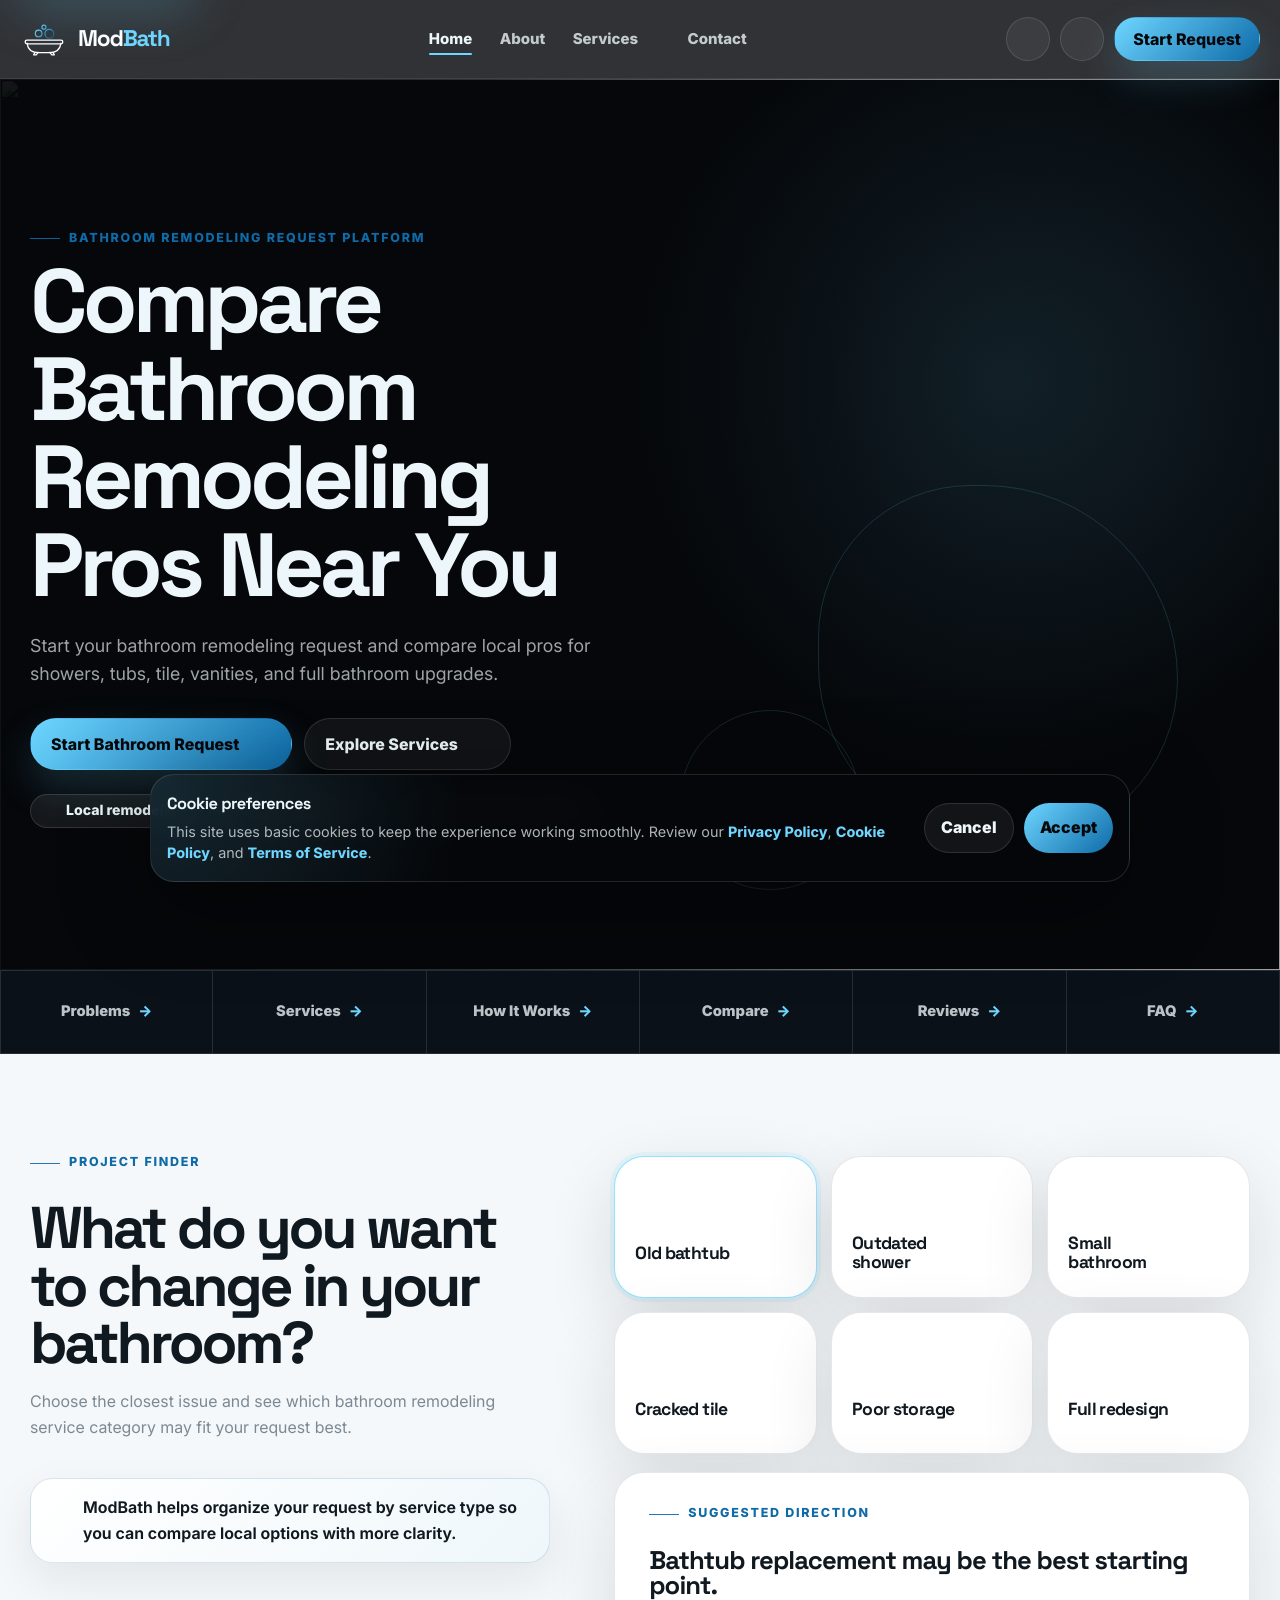
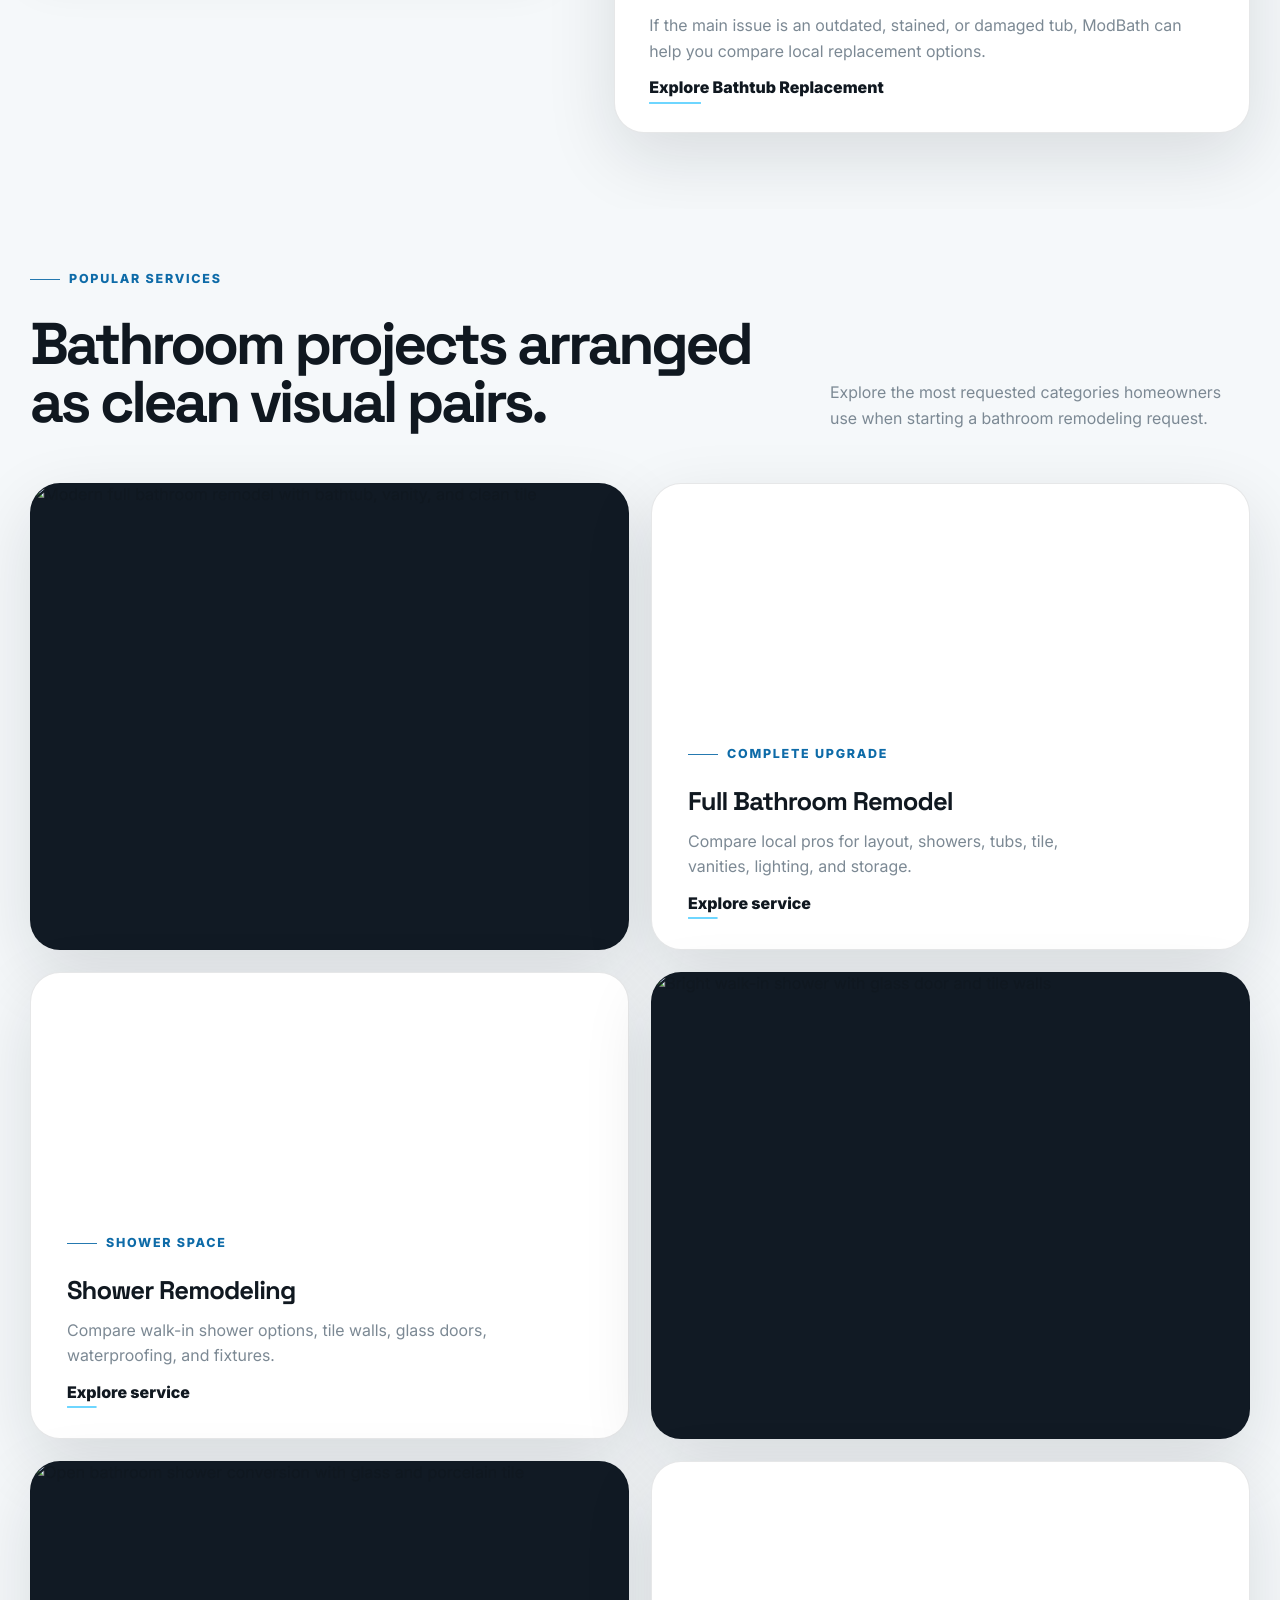
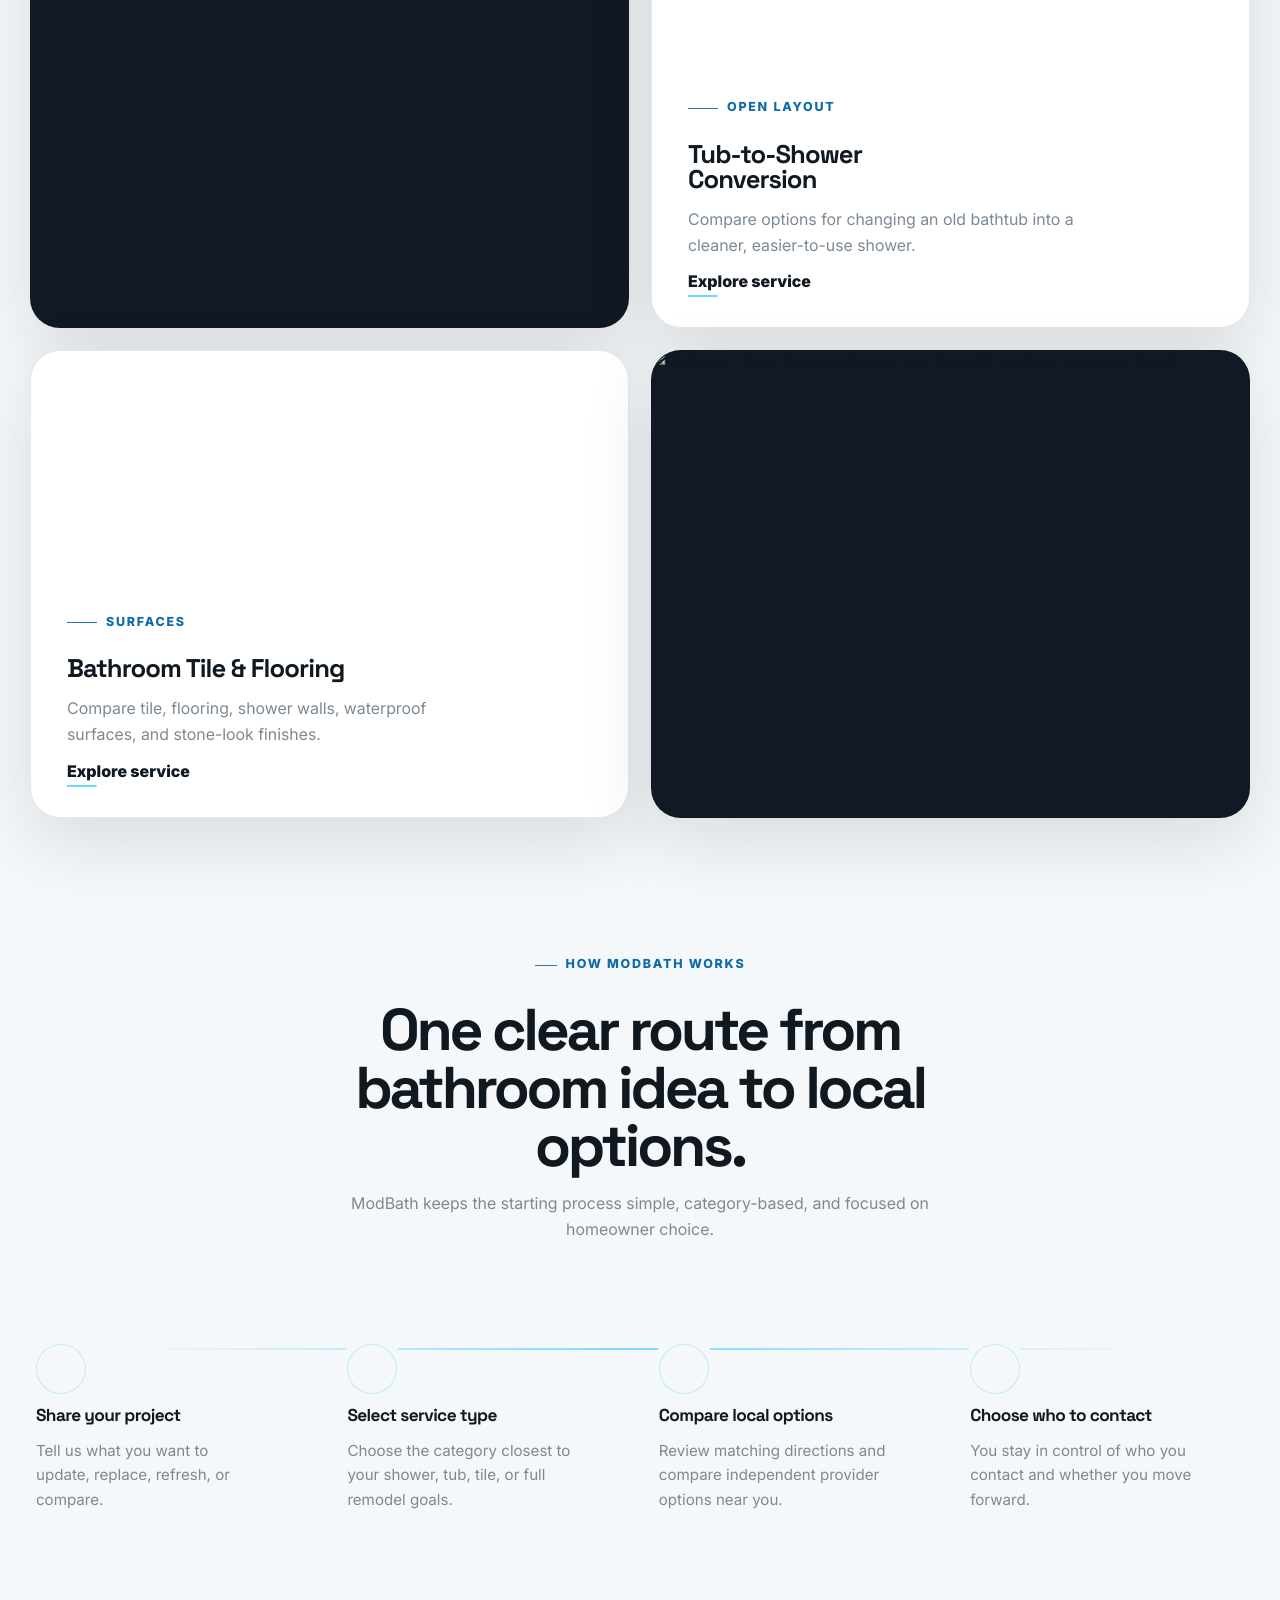
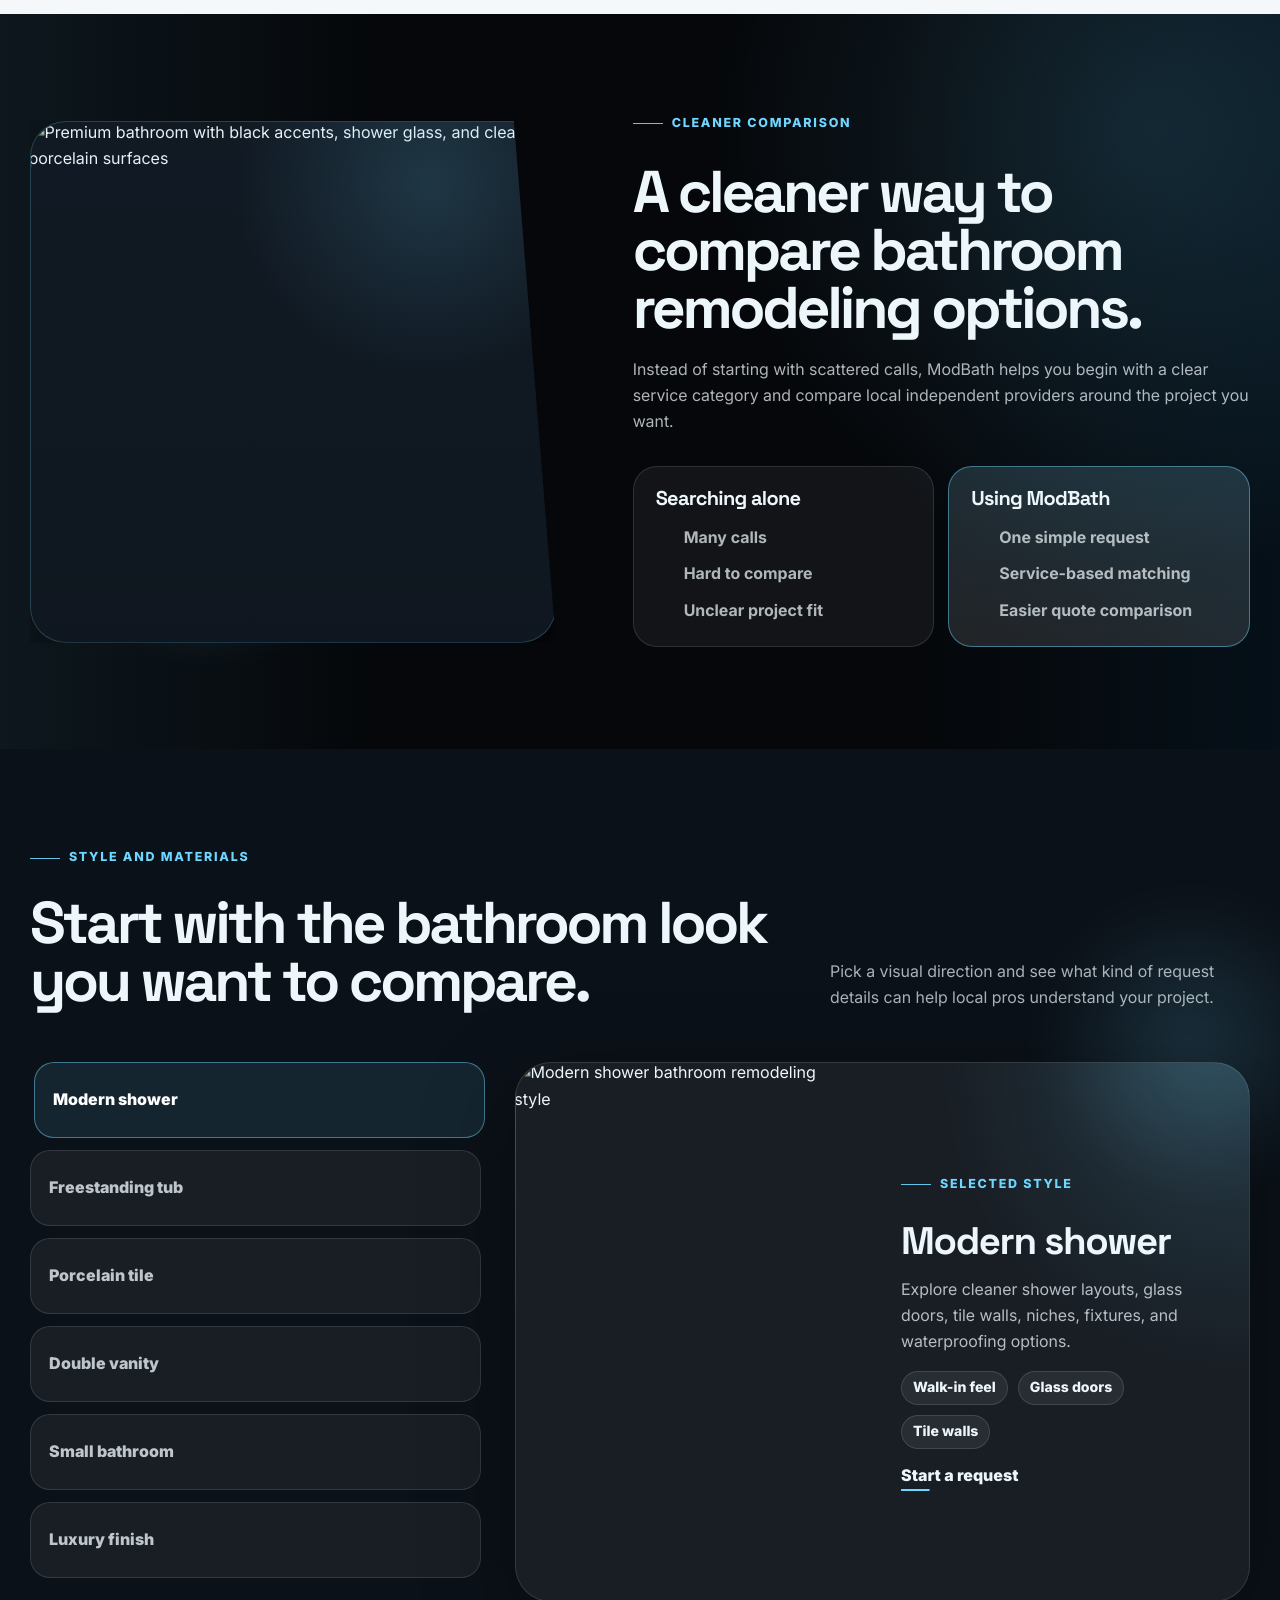
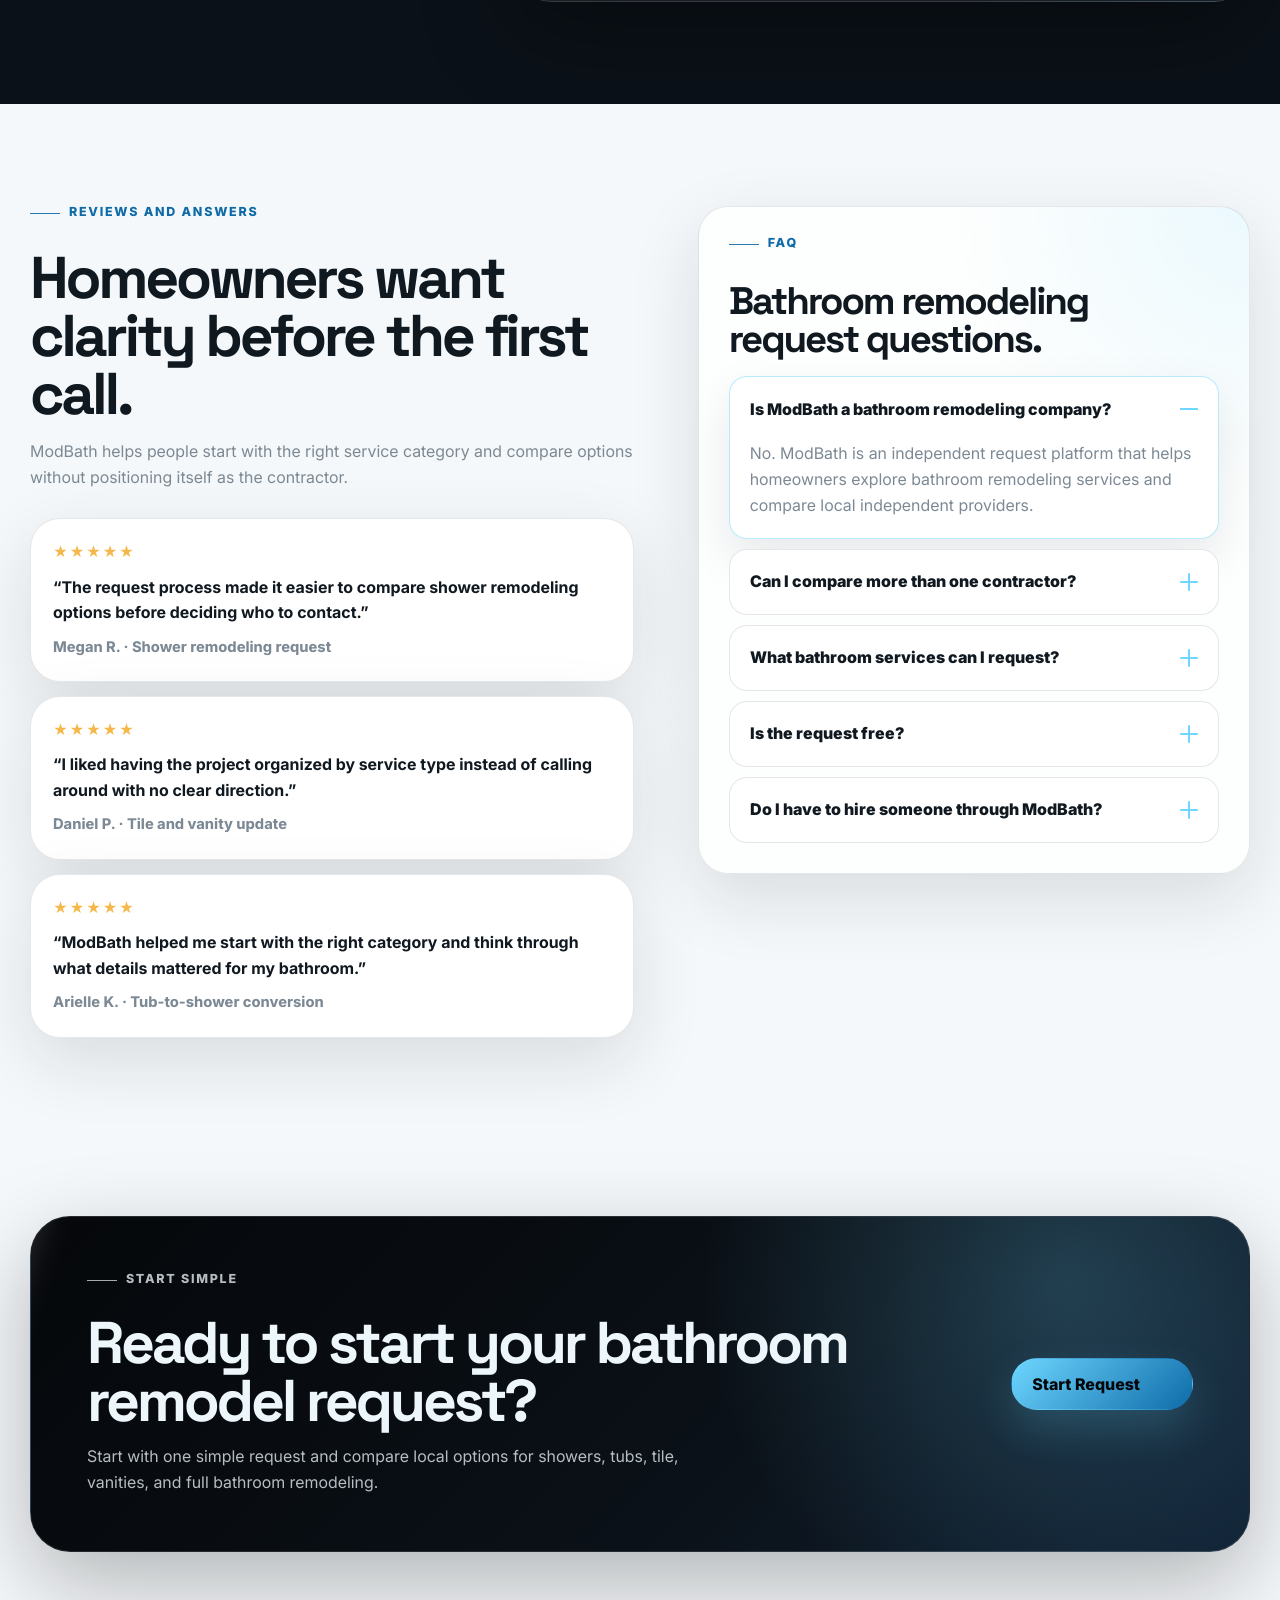
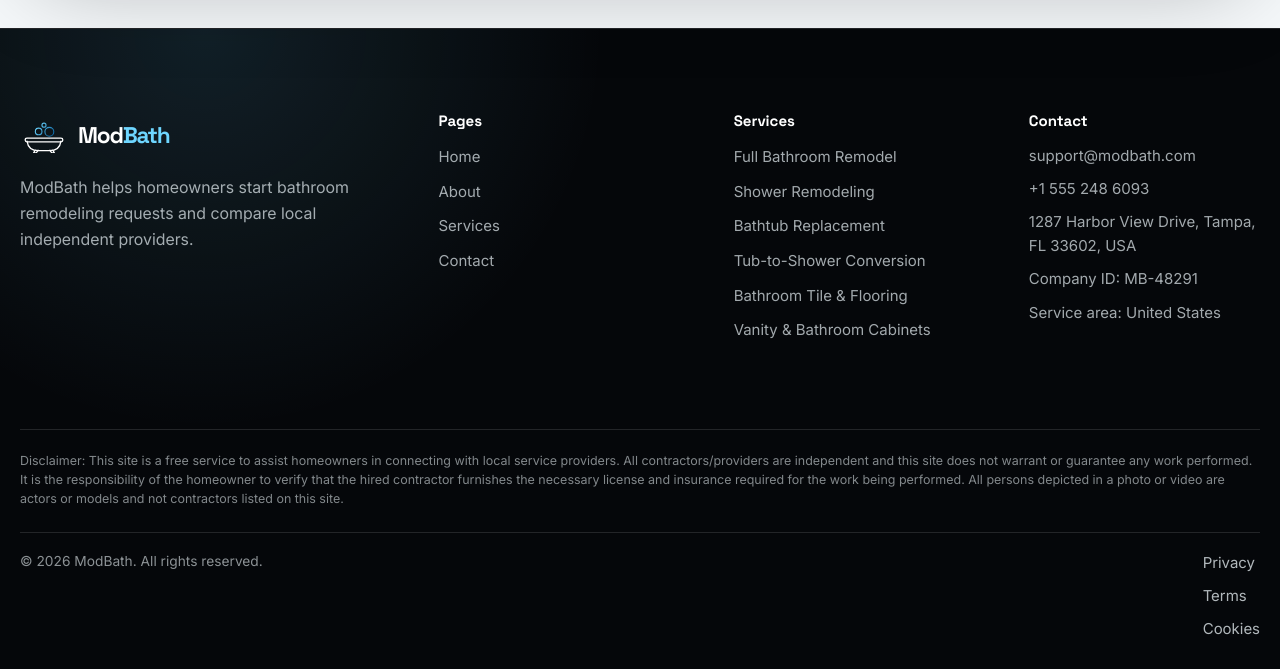
==== index.html @ 4440c064 "add all styles and js" ====
<!DOCTYPE html>
<html lang="en">

<head>
    <meta charset="UTF-8" />
    <meta name="viewport" content="width=device-width, initial-scale=1.0" />
    <meta name="description"
        content="Compare bathroom remodeling pros near you. Start a bathroom remodeling request for showers, tubs, tile, vanities, and full bathroom upgrades." />

    <title>ModBath | Compare Bathroom Remodeling Pros Near You</title>

    <link rel="preconnect" href="https://fonts.googleapis.com" />
    <link rel="preconnect" href="https://fonts.gstatic.com" crossorigin />
    <link
        href="https://fonts.googleapis.com/css2?family=Inter:wght@400;500;600;700;800;900&family=Space+Grotesk:wght@500;600;700;800&display=swap"
        rel="stylesheet" />

    <link rel="icon" href="assets/icons/favicon.svg" type="image/svg+xml" />

    <link rel="stylesheet" href="assets/css/style.css" />
    <link rel="stylesheet" href="assets/css/home.css" />
</head>

<body>
    <a class="skip-link" href="#main">Skip to main content</a>

    <header class="site-header" data-site-header>
        <div class="container-wide">
            <div class="header-inner">
                <a class="brand" href="index.html" aria-label="ModBath home">
                    <span class="brand__mark" aria-hidden="true">
                        <svg width="260" height="180" viewBox="0 0 260 180" fill="none"
                            xmlns="http://www.w3.org/2000/svg">
                            <title>ModBath Bathtub Logo</title>
                            <defs>
                                <linearGradient id="modbathBubbleGradientHeader" x1="93" y1="28" x2="166" y2="86"
                                    gradientUnits="userSpaceOnUse">
                                    <stop offset="0%" stop-color="#6ED6FF" />
                                    <stop offset="100%" stop-color="#0E6BA8" />
                                </linearGradient>
                            </defs>
                            <circle cx="130" cy="28" r="11" stroke="url(#modbathBubbleGradientHeader)"
                                stroke-width="6" />
                            <circle cx="101" cy="62" r="18" stroke="url(#modbathBubbleGradientHeader)"
                                stroke-width="6" />
                            <circle cx="159" cy="64" r="24" stroke="url(#modbathBubbleGradientHeader)"
                                stroke-width="6" />
                            <rect x="28" y="98" width="204" height="20" rx="10" stroke="#FFFFFF" stroke-width="7" />
                            <path d="M38 114C43 151 65 166 100 166H160C195 166 217 151 222 114" stroke="#FFFFFF"
                                stroke-width="7" stroke-linecap="round" stroke-linejoin="round" />
                            <path d="M82 164L74 178H88L98 164" stroke="#FFFFFF" stroke-width="7" stroke-linecap="round"
                                stroke-linejoin="round" />
                            <path d="M162 164L172 178H186L178 164" stroke="#FFFFFF" stroke-width="7"
                                stroke-linecap="round" stroke-linejoin="round" />
                        </svg>
                    </span>
                    <span class="brand__name">Mod<span>Bath</span></span>
                </a>

                <nav class="header-nav" aria-label="Primary navigation">
                    <ul class="header-nav__list">
                        <li>
                            <a class="header-nav__link is-active" href="index.html" aria-current="page">Home</a>
                        </li>
                        <li>
                            <a class="header-nav__link" href="about.html">About</a>
                        </li>
                        <li class="header-services">
                            <a class="header-services__trigger" href="services.html" aria-haspopup="true"
                                aria-expanded="false">
                                Services
                                <i data-lucide="chevron-down" aria-hidden="true"></i>
                            </a>

                            <div class="header-services__dropdown" aria-label="Bathroom remodeling services">
                                <ul class="header-services__menu" data-service-list></ul>
                            </div>
                        </li>
                        <li>
                            <a class="header-nav__link" href="contact.html">Contact</a>
                        </li>
                    </ul>
                </nav>

                <div class="header-actions">
                    <a class="header-icon-btn" href="tel:+15552486093" data-phone-link aria-label="Call ModBath">
                        <i data-lucide="phone" aria-hidden="true"></i>
                    </a>

                    <a class="header-icon-btn" href="mailto:support@modbath.com" data-email-link
                        aria-label="Email ModBath">
                        <i data-lucide="mail" aria-hidden="true"></i>
                    </a>

                    <a class="btn btn--primary header-cta" href="contact.html#request">Start Request</a>

                    <button class="burger" type="button" data-menu-toggle aria-label="Open menu"
                        aria-controls="mobile-menu" aria-expanded="false">
                        <span aria-hidden="true"></span>
                    </button>
                </div>
            </div>
        </div>
    </header>

    <div class="mobile-menu" id="mobile-menu" data-mobile-menu aria-hidden="true" hidden>
        <div class="mobile-menu__panel">
            <div class="mobile-menu__grid">
                <div>
                    <p class="mobile-menu__label">Navigation</p>
                    <ul class="mobile-menu__links">
                        <li><a href="index.html">Home</a></li>
                        <li><a href="about.html">About</a></li>
                        <li><a href="services.html">Services</a></li>
                        <li><a href="contact.html">Contact</a></li>
                    </ul>
                </div>

                <div>
                    <p class="mobile-menu__label">Services</p>
                    <ul class="mobile-menu__links" data-service-list="mobile"></ul>
                </div>

                <div>
                    <p class="mobile-menu__label">Contact</p>
                    <div class="mobile-menu__actions">
                        <a class="btn btn--primary" href="tel:+15552486093" data-phone-link>
                            <i data-lucide="phone" aria-hidden="true"></i>
                            Call Now
                        </a>
                        <a class="btn btn--secondary" href="mailto:support@modbath.com" data-email-link>
                            <i data-lucide="mail" aria-hidden="true"></i>
                            Email
                        </a>
                    </div>
                </div>

                <div>
                    <p class="mobile-menu__label">Legal</p>
                    <ul class="mobile-menu__links">
                        <li><a href="privacy-policy.html">Privacy Policy</a></li>
                        <li><a href="terms-of-service.html">Terms of Service</a></li>
                        <li><a href="cookie-policy.html">Cookie Policy</a></li>
                    </ul>
                </div>
            </div>
        </div>
    </div>

    <main id="main">
        <section class="hero home-hero" aria-labelledby="home-hero-title">
            <div class="hero__bg" aria-hidden="true">
                <img src="assets/images/home/home-hero-bathroom.jpg" alt="" />
            </div>
            <div class="hero__overlay" aria-hidden="true"></div>
            <span class="hero__water-line" aria-hidden="true"></span>

            <div class="container">
                <div class="hero__content home-hero__content">
                    <p class="eyebrow">Bathroom remodeling request platform</p>

                    <h1 id="home-hero-title">
                        Compare Bathroom Remodeling Pros Near You
                    </h1>

                    <p class="lead">
                        Start your bathroom remodeling request and compare local pros for showers, tubs, tile,
                        vanities, and full bathroom upgrades.
                    </p>

                    <div class="btn-row">
                        <a class="btn btn--primary" href="contact.html#request">
                            Start Bathroom Request
                            <i data-lucide="arrow-up-right" aria-hidden="true"></i>
                        </a>

                        <a class="btn btn--secondary" href="services.html">
                            Explore Services
                            <i data-lucide="arrow-up-right" aria-hidden="true"></i>
                        </a>
                    </div>

                    <div class="badge-row hero__badges">
                        <span class="badge badge--dark">
                            <i data-lucide="map-pin" aria-hidden="true"></i>
                            Local remodelers
                        </span>
                        <span class="badge badge--dark">
                            <i data-lucide="messages-square" aria-hidden="true"></i>
                            Quote comparison
                        </span>
                        <span class="badge badge--dark">
                            <i data-lucide="badge-check" aria-hidden="true"></i>
                            Independent providers
                        </span>
                    </div>
                </div>
            </div>
        </section>

        <nav class="anchor-strip" aria-label="Home page sections">
            <div class="anchor-strip__inner no-scrollbar">
                <a class="anchor-strip__link" href="#problems">Problems</a>
                <a class="anchor-strip__link" href="#services-preview">Services</a>
                <a class="anchor-strip__link" href="#how-it-works">How It Works</a>
                <a class="anchor-strip__link" href="#compare">Compare</a>
                <a class="anchor-strip__link" href="#reviews">Reviews</a>
                <a class="anchor-strip__link" href="#faq">FAQ</a>
            </div>
        </nav>

        <section class="home-problems section section--light" id="problems" aria-labelledby="problems-title">
            <div class="container">
                <div class="home-problems__layout">
                    <div class="section-heading">
                        <p class="section-kicker">Project finder</p>
                        <h2 id="problems-title">What do you want to change in your bathroom?</h2>
                        <p>
                            Choose the closest issue and see which bathroom remodeling service category may fit
                            your request best.
                        </p>

                        <div class="home-problems__note">
                            <i data-lucide="sparkles" aria-hidden="true"></i>
                            ModBath helps organize your request by service type so you can compare local options with
                            more clarity.
                        </div>
                    </div>

                    <div class="home-problems__interactive" data-problem-finder>
                        <div class="home-problems__grid" role="list" aria-label="Bathroom project problems">
                            <button class="problem-card premium-card is-active" type="button"
                                data-problem-card="old-bathtub" aria-pressed="true">
                                <i class="card-icon" data-lucide="bath" aria-hidden="true"></i>
                                <span>Old bathtub</span>
                            </button>

                            <button class="problem-card premium-card" type="button" data-problem-card="outdated-shower"
                                aria-pressed="false">
                                <i class="card-icon" data-lucide="shower-head" aria-hidden="true"></i>
                                <span>Outdated shower</span>
                            </button>

                            <button class="problem-card premium-card" type="button" data-problem-card="small-bathroom"
                                aria-pressed="false">
                                <i class="card-icon" data-lucide="maximize" aria-hidden="true"></i>
                                <span>Small bathroom</span>
                            </button>

                            <button class="problem-card premium-card" type="button" data-problem-card="cracked-tile"
                                aria-pressed="false">
                                <i class="card-icon" data-lucide="grid-2x2" aria-hidden="true"></i>
                                <span>Cracked tile</span>
                            </button>

                            <button class="problem-card premium-card" type="button" data-problem-card="poor-storage"
                                aria-pressed="false">
                                <i class="card-icon" data-lucide="archive" aria-hidden="true"></i>
                                <span>Poor storage</span>
                            </button>

                            <button class="problem-card premium-card" type="button" data-problem-card="full-redesign"
                                aria-pressed="false">
                                <i class="card-icon" data-lucide="sparkles" aria-hidden="true"></i>
                                <span>Full redesign</span>
                            </button>
                        </div>

                        <article class="problem-result premium-card" data-problem-result aria-live="polite">
                            <p class="section-kicker">Suggested direction</p>
                            <h3 data-problem-result-title>Bathtub replacement may be the best starting point.</h3>
                            <p data-problem-result-text>
                                If the main issue is an outdated, stained, or damaged tub, ModBath can help you compare
                                local replacement options.
                            </p>
                            <a class="text-link" href="bathtub-replacement.html" data-problem-result-link>
                                <span data-problem-result-link-text>Explore Bathtub Replacement</span>
                                <i data-lucide="arrow-up-right" aria-hidden="true"></i>
                            </a>
                        </article>
                    </div>
                </div>
            </div>
        </section>

        <section class="home-services-preview section section--light" id="services-preview"
            aria-labelledby="services-preview-title">
            <div class="container">
                <div class="home-services-preview__top">
                    <div class="section-heading">
                        <p class="section-kicker">Popular services</p>
                        <h2 id="services-preview-title">Bathroom projects arranged as clean visual pairs.</h2>
                    </div>

                    <p>
                        Explore the most requested categories homeowners use when starting a bathroom remodeling
                        request.
                    </p>
                </div>

                <div class="service-editorial">
                    <article class="service-photo-card photo-card">
                        <img src="assets/images/home/full-bathroom-remodel-preview.jpg"
                            alt="Modern full bathroom remodel with bathtub, vanity, and clean tile" />
                    </article>

                    <article class="service-text-card premium-card">
                        <i class="card-icon" data-lucide="bath" aria-hidden="true"></i>
                        <p class="section-kicker">Complete upgrade</p>
                        <h3>Full Bathroom Remodel</h3>
                        <p>
                            Compare local pros for layout, showers, tubs, tile, vanities, lighting, and storage.
                        </p>
                        <a class="text-link" href="bathroom-remodeling.html">
                            Explore service
                            <i data-lucide="arrow-up-right" aria-hidden="true"></i>
                        </a>
                    </article>

                    <article class="service-text-card premium-card">
                        <i class="card-icon" data-lucide="shower-head" aria-hidden="true"></i>
                        <p class="section-kicker">Shower space</p>
                        <h3>Shower Remodeling</h3>
                        <p>
                            Compare walk-in shower options, tile walls, glass doors, waterproofing, and fixtures.
                        </p>
                        <a class="text-link" href="shower-remodeling.html">
                            Explore service
                            <i data-lucide="arrow-up-right" aria-hidden="true"></i>
                        </a>
                    </article>

                    <article class="service-photo-card photo-card">
                        <img src="assets/images/home/shower-remodeling-preview.jpg"
                            alt="Bright walk-in shower with glass door and tile walls" />
                    </article>

                    <article class="service-photo-card photo-card">
                        <img src="assets/images/home/tub-to-shower-preview.jpg"
                            alt="Open bathroom shower conversion with glass and porcelain tile" />
                    </article>

                    <article class="service-text-card premium-card">
                        <i class="card-icon" data-lucide="waves" aria-hidden="true"></i>
                        <p class="section-kicker">Open layout</p>
                        <h3>Tub-to-Shower Conversion</h3>
                        <p>
                            Compare options for changing an old bathtub into a cleaner, easier-to-use shower.
                        </p>
                        <a class="text-link" href="tub-to-shower-conversion.html">
                            Explore service
                            <i data-lucide="arrow-up-right" aria-hidden="true"></i>
                        </a>
                    </article>

                    <article class="service-text-card premium-card">
                        <i class="card-icon" data-lucide="grid-2x2" aria-hidden="true"></i>
                        <p class="section-kicker">Surfaces</p>
                        <h3>Bathroom Tile &amp; Flooring</h3>
                        <p>
                            Compare tile, flooring, shower walls, waterproof surfaces, and stone-look finishes.
                        </p>
                        <a class="text-link" href="bathroom-tile-flooring.html">
                            Explore service
                            <i data-lucide="arrow-up-right" aria-hidden="true"></i>
                        </a>
                    </article>

                    <article class="service-photo-card photo-card">
                        <img src="assets/images/home/tile-flooring-preview.jpg"
                            alt="Bathroom floor tile and shower wall tile with modern porcelain finish" />
                    </article>
                </div>
            </div>
        </section>

        <section class="home-route section section--light" id="how-it-works" aria-labelledby="how-title">
            <div class="container">
                <div class="section-heading section-heading--center">
                    <p class="section-kicker">How ModBath works</p>
                    <h2 id="how-title">One clear route from bathroom idea to local options.</h2>
                    <p>
                        ModBath keeps the starting process simple, category-based, and focused on homeowner choice.
                    </p>
                </div>

                <div class="route-timeline">
                    <article class="route-step">
                        <span class="route-step__node">
                            <i data-lucide="clipboard-check" aria-hidden="true"></i>
                        </span>
                        <h3>Share your project</h3>
                        <p>Tell us what you want to update, replace, refresh, or compare.</p>
                    </article>

                    <article class="route-step">
                        <span class="route-step__node">
                            <i data-lucide="search" aria-hidden="true"></i>
                        </span>
                        <h3>Select service type</h3>
                        <p>Choose the category closest to your shower, tub, tile, or full remodel goals.</p>
                    </article>

                    <article class="route-step">
                        <span class="route-step__node">
                            <i data-lucide="messages-square" aria-hidden="true"></i>
                        </span>
                        <h3>Compare local options</h3>
                        <p>Review matching directions and compare independent provider options near you.</p>
                    </article>

                    <article class="route-step">
                        <span class="route-step__node">
                            <i data-lucide="badge-check" aria-hidden="true"></i>
                        </span>
                        <h3>Choose who to contact</h3>
                        <p>You stay in control of who you contact and whether you move forward.</p>
                    </article>
                </div>
            </div>
        </section>

        <section class="home-compare section section--dark" id="compare" aria-labelledby="compare-title">
            <span class="section__glow" aria-hidden="true"></span>

            <div class="container">
                <div class="home-compare__layout">
                    <div class="home-compare__photo">
                        <img src="assets/images/home/compare-bathroom-options.jpg"
                            alt="Premium bathroom with black accents, shower glass, and clean porcelain surfaces" />
                    </div>

                    <div class="home-compare__content">
                        <p class="section-kicker">Cleaner comparison</p>
                        <h2 id="compare-title">A cleaner way to compare bathroom remodeling options.</h2>
                        <p>
                            Instead of starting with scattered calls, ModBath helps you begin with a clear service
                            category and compare local independent providers around the project you want.
                        </p>

                        <div class="compare-columns">
                            <article class="compare-column">
                                <h3>Searching alone</h3>
                                <ul>
                                    <li>
                                        <i data-lucide="minus" aria-hidden="true"></i>
                                        Many calls
                                    </li>
                                    <li>
                                        <i data-lucide="minus" aria-hidden="true"></i>
                                        Hard to compare
                                    </li>
                                    <li>
                                        <i data-lucide="minus" aria-hidden="true"></i>
                                        Unclear project fit
                                    </li>
                                </ul>
                            </article>

                            <article class="compare-column compare-column--active">
                                <h3>Using ModBath</h3>
                                <ul>
                                    <li>
                                        <i data-lucide="check" aria-hidden="true"></i>
                                        One simple request
                                    </li>
                                    <li>
                                        <i data-lucide="check" aria-hidden="true"></i>
                                        Service-based matching
                                    </li>
                                    <li>
                                        <i data-lucide="check" aria-hidden="true"></i>
                                        Easier quote comparison
                                    </li>
                                </ul>
                            </article>
                        </div>
                    </div>
                </div>
            </div>
        </section>

        <section class="home-style section section--graphite" id="style-materials" aria-labelledby="style-title">
            <div class="container">
                <div class="home-style__top">
                    <div class="section-heading">
                        <p class="section-kicker">Style and materials</p>
                        <h2 id="style-title">Start with the bathroom look you want to compare.</h2>
                    </div>

                    <p>
                        Pick a visual direction and see what kind of request details can help local pros understand your
                        project.
                    </p>
                </div>

                <div class="style-switcher" data-style-switcher>
                    <div class="style-switcher__cards" aria-label="Bathroom style options">
                        <button class="style-option is-active" type="button" data-style-card="modern-shower"
                            aria-pressed="true">
                            <i data-lucide="shower-head" aria-hidden="true"></i>
                            <span>Modern shower</span>
                        </button>

                        <button class="style-option" type="button" data-style-card="freestanding-tub"
                            aria-pressed="false">
                            <i data-lucide="bath" aria-hidden="true"></i>
                            <span>Freestanding tub</span>
                        </button>

                        <button class="style-option" type="button" data-style-card="porcelain-tile"
                            aria-pressed="false">
                            <i data-lucide="grid-2x2" aria-hidden="true"></i>
                            <span>Porcelain tile</span>
                        </button>

                        <button class="style-option" type="button" data-style-card="double-vanity" aria-pressed="false">
                            <i data-lucide="archive" aria-hidden="true"></i>
                            <span>Double vanity</span>
                        </button>

                        <button class="style-option" type="button" data-style-card="small-bathroom"
                            aria-pressed="false">
                            <i data-lucide="ruler" aria-hidden="true"></i>
                            <span>Small bathroom</span>
                        </button>

                        <button class="style-option" type="button" data-style-card="luxury-finish" aria-pressed="false">
                            <i data-lucide="sparkles" aria-hidden="true"></i>
                            <span>Luxury finish</span>
                        </button>
                    </div>

                    <article class="style-panel" data-style-panel aria-live="polite">
                        <div class="style-panel__image">
                            <img src="assets/images/home/modern-shower.jpg"
                                alt="Modern bathroom shower with clean glass and tile" data-style-image />
                        </div>

                        <div class="style-panel__content">
                            <p class="section-kicker">Selected style</p>
                            <h3 data-style-title>Modern shower</h3>
                            <p data-style-text>
                                Explore cleaner shower layouts, glass doors, tile walls, niches, fixtures, and
                                waterproofing options.
                            </p>

                            <div class="badge-row" data-style-details>
                                <span class="badge badge--dark">Walk-in feel</span>
                                <span class="badge badge--dark">Glass doors</span>
                                <span class="badge badge--dark">Tile walls</span>
                            </div>

                            <a class="text-link" href="contact.html#request">
                                Start a request
                                <i data-lucide="arrow-up-right" aria-hidden="true"></i>
                            </a>
                        </div>
                    </article>
                </div>
            </div>
        </section>

        <section class="home-reviews section section--light" id="reviews" aria-labelledby="reviews-title"
            data-faq-schema>
            <div class="container">
                <div class="home-reviews__layout">
                    <div>
                        <div class="section-heading">
                            <p class="section-kicker">Reviews and answers</p>
                            <h2 id="reviews-title">Homeowners want clarity before the first call.</h2>
                            <p>
                                ModBath helps people start with the right service category and compare options without
                                positioning itself as the contractor.
                            </p>
                        </div>

                        <div class="review-stack" aria-label="Homeowner reviews">
                            <article class="review-card premium-card">
                                <div class="review-stars" aria-label="5 star review">
                                    ★★★★★
                                </div>
                                <p>
                                    “The request process made it easier to compare shower remodeling options before
                                    deciding who to contact.”
                                </p>
                                <span>Megan R. · Shower remodeling request</span>
                            </article>

                            <article class="review-card premium-card">
                                <div class="review-stars" aria-label="5 star review">
                                    ★★★★★
                                </div>
                                <p>
                                    “I liked having the project organized by service type instead of calling around with
                                    no clear direction.”
                                </p>
                                <span>Daniel P. · Tile and vanity update</span>
                            </article>

                            <article class="review-card premium-card">
                                <div class="review-stars" aria-label="5 star review">
                                    ★★★★★
                                </div>
                                <p>
                                    “ModBath helped me start with the right category and think through what details
                                    mattered for my bathroom.”
                                </p>
                                <span>Arielle K. · Tub-to-shower conversion</span>
                            </article>
                        </div>
                    </div>

                    <div class="faq-block" id="faq">
                        <p class="section-kicker">FAQ</p>
                        <h2>Bathroom remodeling request questions.</h2>

                        <div class="faq-list" data-accordion>
                            <article class="faq-item is-open" data-accordion-item>
                                <button class="faq-button" type="button" data-accordion-button aria-expanded="true">
                                    Is ModBath a bathroom remodeling company?
                                    <span class="faq-button__icon" aria-hidden="true"></span>
                                </button>
                                <div class="faq-panel" data-accordion-panel>
                                    <div class="faq-panel__inner">
                                        No. ModBath is an independent request platform that helps homeowners explore
                                        bathroom remodeling services and compare local independent providers.
                                    </div>
                                </div>
                            </article>

                            <article class="faq-item" data-accordion-item>
                                <button class="faq-button" type="button" data-accordion-button aria-expanded="false">
                                    Can I compare more than one contractor?
                                    <span class="faq-button__icon" aria-hidden="true"></span>
                                </button>
                                <div class="faq-panel" data-accordion-panel>
                                    <div class="faq-panel__inner">
                                        Yes. The goal is to help homeowners compare local options so they can choose who
                                        they want to contact.
                                    </div>
                                </div>
                            </article>

                            <article class="faq-item" data-accordion-item>
                                <button class="faq-button" type="button" data-accordion-button aria-expanded="false">
                                    What bathroom services can I request?
                                    <span class="faq-button__icon" aria-hidden="true"></span>
                                </button>
                                <div class="faq-panel" data-accordion-panel>
                                    <div class="faq-panel__inner">
                                        You can start requests for full bathroom remodels, shower remodeling, bathtub
                                        replacement, tub-to-shower conversion, tile and flooring, and vanity or cabinet
                                        upgrades.
                                    </div>
                                </div>
                            </article>

                            <article class="faq-item" data-accordion-item>
                                <button class="faq-button" type="button" data-accordion-button aria-expanded="false">
                                    Is the request free?
                                    <span class="faq-button__icon" aria-hidden="true"></span>
                                </button>
                                <div class="faq-panel" data-accordion-panel>
                                    <div class="faq-panel__inner">
                                        Yes. ModBath is a free service for homeowners starting a bathroom remodeling
                                        request.
                                    </div>
                                </div>
                            </article>

                            <article class="faq-item" data-accordion-item>
                                <button class="faq-button" type="button" data-accordion-button aria-expanded="false">
                                    Do I have to hire someone through ModBath?
                                    <span class="faq-button__icon" aria-hidden="true"></span>
                                </button>
                                <div class="faq-panel" data-accordion-panel>
                                    <div class="faq-panel__inner">
                                        No. Homeowners stay in control and decide whether they want to contact or hire
                                        any independent provider.
                                    </div>
                                </div>
                            </article>
                        </div>
                    </div>
                </div>
            </div>
        </section>

        <section class="final-cta section section--compact" aria-labelledby="home-final-cta-title">
            <div class="container">
                <div class="final-cta__card">
                    <div class="final-cta__content">
                        <p class="section-kicker">Start simple</p>
                        <h2 id="home-final-cta-title">Ready to start your bathroom remodel request?</h2>
                        <p>
                            Start with one simple request and compare local options for showers, tubs, tile,
                            vanities, and full bathroom remodeling.
                        </p>
                    </div>

                    <a class="btn btn--primary" href="contact.html#request">
                        Start Request
                        <i data-lucide="arrow-up-right" aria-hidden="true"></i>
                    </a>
                </div>
            </div>
        </section>
    </main>

    <footer class="site-footer">
        <div class="container-wide">
            <div class="footer-main">
                <div class="footer-brand">
                    <a class="brand" href="index.html" aria-label="ModBath home">
                        <span class="brand__mark" aria-hidden="true">
                            <svg width="260" height="180" viewBox="0 0 260 180" fill="none"
                                xmlns="http://www.w3.org/2000/svg">
                                <title>ModBath Bathtub Logo</title>
                                <defs>
                                    <linearGradient id="modbathBubbleGradientFooter" x1="93" y1="28" x2="166" y2="86"
                                        gradientUnits="userSpaceOnUse">
                                        <stop offset="0%" stop-color="#6ED6FF" />
                                        <stop offset="100%" stop-color="#0E6BA8" />
                                    </linearGradient>
                                </defs>
                                <circle cx="130" cy="28" r="11" stroke="url(#modbathBubbleGradientFooter)"
                                    stroke-width="6" />
                                <circle cx="101" cy="62" r="18" stroke="url(#modbathBubbleGradientFooter)"
                                    stroke-width="6" />
                                <circle cx="159" cy="64" r="24" stroke="url(#modbathBubbleGradientFooter)"
                                    stroke-width="6" />
                                <rect x="28" y="98" width="204" height="20" rx="10" stroke="#FFFFFF" stroke-width="7" />
                                <path d="M38 114C43 151 65 166 100 166H160C195 166 217 151 222 114" stroke="#FFFFFF"
                                    stroke-width="7" stroke-linecap="round" stroke-linejoin="round" />
                                <path d="M82 164L74 178H88L98 164" stroke="#FFFFFF" stroke-width="7"
                                    stroke-linecap="round" stroke-linejoin="round" />
                                <path d="M162 164L172 178H186L178 164" stroke="#FFFFFF" stroke-width="7"
                                    stroke-linecap="round" stroke-linejoin="round" />
                            </svg>
                        </span>
                        <span class="brand__name">Mod<span>Bath</span></span>
                    </a>

                    <p class="footer-text" data-footer-text>
                        ModBath helps homeowners start bathroom remodeling requests and compare local independent
                        providers.
                    </p>
                </div>

                <div class="footer-column">
                    <h3>Pages</h3>
                    <ul class="footer-links">
                        <li><a href="index.html">Home</a></li>
                        <li><a href="about.html">About</a></li>
                        <li><a href="services.html">Services</a></li>
                        <li><a href="contact.html">Contact</a></li>
                    </ul>
                </div>

                <div class="footer-column">
                    <h3>Services</h3>
                    <ul class="footer-links" data-service-list></ul>
                </div>

                <div class="footer-column">
                    <h3>Contact</h3>
                    <div class="footer-contact">
                        <a href="mailto:support@modbath.com" data-email-link data-company-email>support@modbath.com</a>
                        <a href="tel:+15552486093" data-phone-link data-company-phone>+1 555 248 6093</a>
                        <span data-company-address>1287 Harbor View Drive, Tampa, FL 33602, USA</span>
                        <span>Company ID: <span data-company-id>MB-48291</span></span>
                        <span>Service area: <span data-service-area>United States</span></span>
                    </div>
                </div>
            </div>

            <div class="footer-disclaimer" data-company-disclaimer>
                Disclaimer: This site is a free service to assist homeowners in connecting with local service providers.
                All contractors/providers are independent and this site does not warrant or guarantee any work
                performed. It is the responsibility of the homeowner to verify that the hired contractor furnishes the
                necessary license and insurance required for the work being performed. All persons depicted in a photo
                or video are actors or models and not contractors listed on this site.
            </div>

            <div class="footer-bottom">
                <p>© <span data-current-year></span> <span data-company-name>ModBath</span>. All rights reserved.</p>

                <div class="footer-links footer-links--inline">
                    <a href="privacy-policy.html">Privacy</a>
                    <a href="terms-of-service.html">Terms</a>
                    <a href="cookie-policy.html">Cookies</a>
                </div>
            </div>
        </div>
    </footer>

    <script src="https://unpkg.com/lucide@latest/dist/umd/lucide.min.js"></script>
    <script src="assets/js/config.js"></script>
    <script src="assets/js/main.js"></script>
    <script src="assets/js/home.js"></script>
</body>

</html>
---- assets/css/style.css ----
:root {
    --color-black: #05070a;
    --color-graphite: #0b1118;
    --color-card-dark: #111a24;

    --color-porcelain: #f5f8fa;
    --color-white: #ffffff;

    --color-sky: #6ed6ff;
    --color-sea: #0e6ba8;

    --color-text-light: #edf6fa;
    --color-text-dark: #101820;
    --color-muted: #7c8994;

    --border-dark: rgba(255, 255, 255, 0.12);
    --border-light: rgba(16, 24, 32, 0.1);

    --gradient-blue: linear-gradient(135deg, #6ed6ff 0%, #0e6ba8 100%);
    --gradient-dark: linear-gradient(135deg, #05070a 0%, #0b1118 55%, #102033 100%);
    --gradient-glow: radial-gradient(circle, rgba(110, 214, 255, 0.28), transparent 60%);

    --font-heading: "Space Grotesk", "Sora", "Manrope", system-ui, sans-serif;
    --font-body: "Inter", system-ui, -apple-system, BlinkMacSystemFont, "Segoe UI", sans-serif;

    --container: 1220px;
    --container-wide: 1320px;

    --section-y: clamp(64px, 8vw, 112px);
    --section-y-compact: clamp(44px, 6vw, 76px);

    --radius-xs: 10px;
    --radius-sm: 14px;
    --radius-md: 22px;
    --radius-lg: 30px;
    --radius-xl: 40px;

    --shadow-dark: 0 28px 90px rgba(0, 0, 0, 0.34);
    --shadow-soft: 0 24px 70px rgba(16, 24, 32, 0.12);
    --shadow-blue: 0 18px 52px rgba(110, 214, 255, 0.22);

    --header-height: 78px;
    --ease: cubic-bezier(0.22, 1, 0.36, 1);
}

/* =========================
   Reset / Base
========================= */

*,
*::before,
*::after {
    box-sizing: border-box;
}

html {
    min-width: 320px;
    scroll-behavior: smooth;
    overflow-x: hidden;
}

body {
    margin: 0;
    min-width: 320px;
    overflow-x: hidden;
    font-family: var(--font-body);
    font-size: 16px;
    line-height: 1.6;
    color: var(--color-text-dark);
    background: var(--color-porcelain);
    text-rendering: geometricPrecision;
    -webkit-font-smoothing: antialiased;
}

body.is-menu-open {
    overflow: hidden;
}

img,
picture,
video,
canvas,
svg {
    display: block;
    max-width: 100%;
}

img {
    height: auto;
}

a {
    color: inherit;
    text-decoration: none;
}

button,
input,
textarea,
select {
    font: inherit;
}

button {
    border: 0;
    cursor: pointer;
}

ul,
ol {
    margin: 0;
    padding: 0;
}

li {
    list-style: none;
}

p,
h1,
h2,
h3,
h4 {
    margin: 0;
}

::selection {
    color: var(--color-black);
    background: var(--color-sky);
}

/* =========================
   Accessibility
========================= */

.skip-link {
    position: fixed;
    top: 14px;
    left: 14px;
    z-index: 9999;
    transform: translateY(-140%);
    padding: 12px 16px;
    border-radius: 999px;
    color: var(--color-black);
    background: var(--color-sky);
    box-shadow: var(--shadow-blue);
    transition: transform 0.25s var(--ease);
}

.skip-link:focus {
    transform: translateY(0);
}

:focus-visible {
    outline: 3px solid rgba(110, 214, 255, 0.95);
    outline-offset: 4px;
}

[hidden] {
    display: none !important;
}

/* =========================
   Layout Helpers
========================= */

.container,
.container-wide {
    width: min(100% - 40px, var(--container));
    margin-inline: auto;
}

.container-wide {
    width: min(100% - 40px, var(--container-wide));
}

.section {
    position: relative;
    padding-block: var(--section-y);
}

.section--compact {
    padding-block: var(--section-y-compact);
}

.section--dark {
    color: var(--color-text-light);
    background: var(--color-black);
}

.section--graphite {
    color: var(--color-text-light);
    background: var(--color-graphite);
}

.section--light {
    color: var(--color-text-dark);
    background: var(--color-porcelain);
}

.section--white {
    color: var(--color-text-dark);
    background: var(--color-white);
}

.section__glow {
    position: absolute;
    inset: auto auto 8% 4%;
    width: 320px;
    height: 320px;
    border-radius: 50%;
    pointer-events: none;
    background: var(--gradient-glow);
    filter: blur(12px);
    opacity: 0.75;
}

.grid-12 {
    display: grid;
    grid-template-columns: repeat(12, minmax(0, 1fr));
    gap: clamp(18px, 2vw, 28px);
}

.grid-2 {
    display: grid;
    grid-template-columns: repeat(2, minmax(0, 1fr));
    gap: clamp(22px, 4vw, 58px);
    align-items: center;
}

.grid-3 {
    display: grid;
    grid-template-columns: repeat(3, minmax(0, 1fr));
    gap: clamp(18px, 2vw, 28px);
}

.grid-4 {
    display: grid;
    grid-template-columns: repeat(4, minmax(0, 1fr));
    gap: clamp(16px, 2vw, 24px);
}

/* =========================
   Typography
========================= */

.eyebrow,
.section-kicker {
    display: inline-flex;
    align-items: center;
    gap: 9px;
    margin-bottom: 14px;
    color: var(--color-sea);
    font-size: 0.78rem;
    font-weight: 800;
    line-height: 1.1;
    letter-spacing: 0.14em;
    text-transform: uppercase;
}

.section--dark .eyebrow,
.section--dark .section-kicker,
.section--graphite .eyebrow,
.section--graphite .section-kicker {
    color: var(--color-sky);
}

.eyebrow::before,
.section-kicker::before {
    content: "";
    width: 30px;
    height: 1px;
    background: currentColor;
    opacity: 0.9;
}

h1,
.h1,
h2,
.h2,
h3,
.h3 {
    font-family: var(--font-heading);
    font-weight: 700;
    line-height: 0.98;
    letter-spacing: -0.055em;
}

h1,
.h1 {
    max-width: 780px;
    font-size: clamp(2.72rem, 7vw, 6.35rem);
}

h2,
.h2 {
    max-width: 760px;
    font-size: clamp(2rem, 4.6vw, 4.6rem);
}

h3,
.h3 {
    font-size: clamp(1.25rem, 2vw, 1.72rem);
    letter-spacing: -0.035em;
}

.lead {
    max-width: 640px;
    color: inherit;
    font-size: clamp(1.02rem, 1.4vw, 1.2rem);
    line-height: 1.6;
    opacity: 0.82;
}

.section-heading {
    display: grid;
    gap: 16px;
    max-width: 780px;
}

.section-heading--center {
    margin-inline: auto;
    text-align: center;
    place-items: center;
}

.section-heading--center .eyebrow::before,
.section-heading--center .section-kicker::before {
    width: 22px;
}

.section-heading p:not(.eyebrow):not(.section-kicker) {
    max-width: 660px;
    color: var(--color-muted);
}

.section--dark .section-heading p:not(.eyebrow):not(.section-kicker),
.section--graphite .section-heading p:not(.eyebrow):not(.section-kicker) {
    color: rgba(237, 246, 250, 0.74);
}

.text-muted {
    color: var(--color-muted);
}

.text-light-muted {
    color: rgba(237, 246, 250, 0.72);
}

.accent {
    color: var(--color-sky);
}

/* =========================
   Buttons / Links
========================= */

.btn-row {
    display: flex;
    flex-wrap: wrap;
    gap: 12px;
    align-items: center;
}

.btn {
    position: relative;
    isolation: isolate;
    display: inline-flex;
    min-height: 48px;
    align-items: center;
    justify-content: center;
    gap: 10px;
    overflow: hidden;
    padding: 14px 20px;
    border: 1px solid transparent;
    border-radius: 999px;
    font-weight: 800;
    line-height: 1;
    white-space: nowrap;
    transition:
        transform 0.28s var(--ease),
        border-color 0.28s var(--ease),
        background 0.28s var(--ease),
        box-shadow 0.28s var(--ease),
        color 0.28s var(--ease);
}

.btn::after {
    content: "";
    position: absolute;
    inset: -60% auto -60% -45%;
    z-index: -1;
    width: 42%;
    transform: rotate(18deg) translateX(-180%);
    background: rgba(255, 255, 255, 0.32);
    filter: blur(10px);
    transition: transform 0.55s var(--ease);
}

.btn:hover {
    transform: translateY(-2px);
}

.btn:hover::after {
    transform: rotate(18deg) translateX(520%);
}

.btn--primary {
    color: var(--color-black);
    background: var(--gradient-blue);
    box-shadow: 0 18px 42px rgba(110, 214, 255, 0.18);
}

.btn--primary:hover {
    box-shadow: 0 20px 54px rgba(110, 214, 255, 0.34);
}

.btn--secondary {
    color: var(--color-text-light);
    border-color: var(--border-dark);
    background: rgba(255, 255, 255, 0.05);
}

.btn--secondary:hover {
    border-color: rgba(110, 214, 255, 0.72);
    background: rgba(110, 214, 255, 0.08);
    box-shadow: 0 16px 44px rgba(110, 214, 255, 0.1);
}

.btn--light {
    color: var(--color-text-dark);
    border-color: var(--border-light);
    background: var(--color-white);
    box-shadow: var(--shadow-soft);
}

.btn--light:hover {
    border-color: rgba(14, 107, 168, 0.35);
    box-shadow: 0 22px 60px rgba(16, 24, 32, 0.16);
}

.text-link {
    position: relative;
    display: inline-flex;
    align-items: center;
    gap: 7px;
    width: fit-content;
    color: var(--color-text-dark);
    font-weight: 850;
    line-height: 1.2;
}

.section--dark .text-link,
.section--graphite .text-link {
    color: var(--color-text-light);
}

.text-link::after {
    content: "";
    position: absolute;
    right: 0;
    bottom: -6px;
    left: 0;
    height: 2px;
    transform: scaleX(0.2);
    transform-origin: left;
    border-radius: 99px;
    background: var(--color-sky);
    transition: transform 0.28s var(--ease);
}

.text-link:hover::after {
    transform: scaleX(1);
}

.text-link svg,
.text-link i {
    width: 18px;
    height: 18px;
    transition: transform 0.28s var(--ease);
}

.text-link:hover svg,
.text-link:hover i {
    transform: translateX(5px);
}

/* =========================
   Icons
========================= */

.icon,
[data-lucide],
.svg-icon {
    flex: 0 0 auto;
    width: 22px;
    height: 22px;
    stroke-width: 1.9;
}

.card-icon {
    position: absolute;
    top: 20px;
    right: 20px;
    width: 42px;
    height: 42px;
    color: var(--color-sky);
    opacity: 0.88;
    transition:
        color 0.28s var(--ease),
        transform 0.28s var(--ease),
        filter 0.28s var(--ease);
}

.hover-card:hover .card-icon,
.premium-card:hover .card-icon {
    transform: translateY(-4px) rotate(-2deg);
    color: var(--color-sky);
    filter: drop-shadow(0 10px 18px rgba(110, 214, 255, 0.28));
}

/* =========================
   Shared Cards
========================= */

.premium-card,
.hover-card {
    position: relative;
    isolation: isolate;
    overflow: hidden;
    border: 1px solid var(--border-light);
    border-radius: var(--radius-lg);
    background: var(--color-white);
    box-shadow: var(--shadow-soft);
    transition:
        transform 0.32s var(--ease),
        border-color 0.32s var(--ease),
        box-shadow 0.32s var(--ease),
        background 0.32s var(--ease);
}

.section--dark .premium-card,
.section--graphite .premium-card,
.card--dark {
    color: var(--color-text-light);
    border-color: var(--border-dark);
    background: rgba(17, 26, 36, 0.76);
    box-shadow: var(--shadow-dark);
}

.premium-card::before,
.hover-card::before {
    content: "";
    position: absolute;
    inset: -1px;
    z-index: -1;
    opacity: 0;
    background:
        linear-gradient(120deg, transparent 18%, rgba(110, 214, 255, 0.16), transparent 48%),
        radial-gradient(circle at 10% 0%, rgba(110, 214, 255, 0.16), transparent 38%);
    transition: opacity 0.32s var(--ease);
}

.premium-card::after,
.hover-card::after {
    content: "";
    position: absolute;
    right: 22px;
    bottom: 0;
    left: 22px;
    height: 2px;
    transform: scaleX(0);
    transform-origin: left;
    border-radius: 99px;
    background: var(--gradient-blue);
    transition: transform 0.32s var(--ease);
}

.premium-card:hover,
.hover-card:hover {
    transform: translateY(-5px);
    border-color: rgba(110, 214, 255, 0.42);
    box-shadow: 0 28px 80px rgba(16, 24, 32, 0.18);
}

.section--dark .premium-card:hover,
.section--graphite .premium-card:hover,
.card--dark:hover {
    box-shadow: 0 32px 90px rgba(0, 0, 0, 0.42);
}

.premium-card:hover::before,
.hover-card:hover::before {
    opacity: 1;
}

.premium-card:hover::after,
.hover-card:hover::after {
    transform: scaleX(1);
}

.photo-card {
    position: relative;
    isolation: isolate;
    overflow: hidden;
    min-height: 320px;
    border: 1px solid var(--border-light);
    border-radius: var(--radius-lg);
    background: var(--color-card-dark);
    box-shadow: var(--shadow-soft);
}

.photo-card--dark {
    border-color: var(--border-dark);
    box-shadow: var(--shadow-dark);
}

.photo-card img {
    width: 100%;
    height: 100%;
    min-height: inherit;
    object-fit: cover;
    transform: scale(1.01);
    transition: transform 0.65s var(--ease), filter 0.65s var(--ease);
}

.photo-card:hover img {
    transform: scale(1.07);
    filter: saturate(1.05) contrast(1.04);
}

.photo-card__overlay {
    position: absolute;
    inset: 0;
    z-index: 1;
    background:
        linear-gradient(180deg, rgba(5, 7, 10, 0.08), rgba(5, 7, 10, 0.68)),
        radial-gradient(circle at 80% 20%, rgba(110, 214, 255, 0.2), transparent 34%);
}

.photo-card__content {
    position: absolute;
    inset: auto 22px 22px;
    z-index: 2;
    color: var(--color-text-light);
}

.badge-row {
    display: flex;
    flex-wrap: wrap;
    gap: 10px;
}

.badge {
    display: inline-flex;
    min-height: 34px;
    align-items: center;
    gap: 8px;
    padding: 8px 11px;
    border: 1px solid var(--border-light);
    border-radius: 999px;
    color: var(--color-text-dark);
    background: rgba(255, 255, 255, 0.78);
    font-size: 0.88rem;
    font-weight: 800;
    line-height: 1;
    transition:
        transform 0.25s var(--ease),
        border-color 0.25s var(--ease),
        background 0.25s var(--ease);
}

.badge svg,
.badge i {
    width: 16px;
    height: 16px;
    color: var(--color-sea);
}

.badge--dark {
    color: var(--color-text-light);
    border-color: var(--border-dark);
    background: rgba(255, 255, 255, 0.07);
}

.badge--dark svg,
.badge--dark i {
    color: var(--color-sky);
}

.badge:hover {
    transform: translateY(-2px);
    border-color: rgba(110, 214, 255, 0.52);
}

/* =========================
   Header
========================= */

.site-header {
    position: sticky;
    top: 0;
    z-index: 900;
    min-height: var(--header-height);
    color: var(--color-text-light);
    background: rgba(5, 7, 10, 0.82);
    border-bottom: 1px solid rgba(255, 255, 255, 0.08);
    backdrop-filter: blur(18px);
    -webkit-backdrop-filter: blur(18px);
    transition:
        background 0.28s var(--ease),
        box-shadow 0.28s var(--ease),
        border-color 0.28s var(--ease);
}

.site-header.is-scrolled {
    background: rgba(5, 7, 10, 0.94);
    border-color: rgba(110, 214, 255, 0.12);
    box-shadow: 0 18px 50px rgba(0, 0, 0, 0.28);
}

.header-inner {
    display: grid;
    min-height: var(--header-height);
    grid-template-columns: auto 1fr auto;
    gap: 22px;
    align-items: center;
}

.brand {
    display: inline-flex;
    align-items: center;
    gap: 10px;
    min-width: max-content;
}

.brand__mark {
    display: grid;
    width: 48px;
    height: 42px;
    place-items: center;
    color: var(--color-white);
}

.brand__mark svg {
    width: 58px;
    height: auto;
}

.brand__name {
    font-family: var(--font-heading);
    font-size: 1.42rem;
    font-weight: 800;
    line-height: 1;
    letter-spacing: -0.055em;
    color: var(--color-white);
}

.brand__name span {
    color: var(--color-sky);
}

.header-nav {
    justify-self: center;
}

.header-nav__list {
    display: flex;
    align-items: center;
    gap: clamp(10px, 1.2vw, 22px);
}

.header-nav__link,
.header-services__trigger {
    position: relative;
    display: inline-flex;
    align-items: center;
    gap: 6px;
    padding: 12px 6px;
    color: rgba(237, 246, 250, 0.78);
    font-size: 0.94rem;
    font-weight: 800;
    line-height: 1;
    background: transparent;
    transition: color 0.25s var(--ease);
}

.header-nav__link::after,
.header-services__trigger::after {
    content: "";
    position: absolute;
    right: 6px;
    bottom: 4px;
    left: 6px;
    height: 2px;
    transform: scaleX(0);
    transform-origin: left;
    border-radius: 99px;
    background: var(--color-sky);
    transition: transform 0.26s var(--ease);
}

.header-nav__link:hover,
.header-nav__link.is-active,
.header-services:hover .header-services__trigger,
.header-services__trigger:hover {
    color: var(--color-text-light);
}

.header-nav__link:hover::after,
.header-nav__link.is-active::after,
.header-services:hover .header-services__trigger::after,
.header-services__trigger:hover::after {
    transform: scaleX(1);
}

.header-services {
    position: relative;
}

.header-services__trigger svg,
.header-services__trigger i {
    width: 16px;
    height: 16px;
    transition: transform 0.25s var(--ease);
}

.header-services:hover .header-services__trigger svg,
.header-services:hover .header-services__trigger i {
    transform: rotate(180deg);
}

.header-services__dropdown {
    position: absolute;
    top: calc(100% + 10px);
    left: 50%;
    z-index: 20;
    width: 260px;
    padding: 10px;
    transform: translate(-50%, 12px);
    pointer-events: none;
    opacity: 0;
    border: 1px solid var(--border-dark);
    border-radius: 22px;
    background:
        linear-gradient(180deg, rgba(17, 26, 36, 0.98), rgba(5, 7, 10, 0.98)),
        var(--color-graphite);
    box-shadow: 0 26px 90px rgba(0, 0, 0, 0.48);
    transition:
        opacity 0.22s var(--ease),
        transform 0.22s var(--ease);
}

.header-services__dropdown::before {
    content: "";
    position: absolute;
    right: 0;
    bottom: 100%;
    left: 0;
    height: 18px;
}

.header-services:hover .header-services__dropdown,
.header-services:focus-within .header-services__dropdown {
    transform: translate(-50%, 0);
    pointer-events: auto;
    opacity: 1;
}

.header-services__menu {
    display: grid;
    gap: 3px;
}

.header-services__menu a {
    position: relative;
    display: flex;
    align-items: center;
    justify-content: space-between;
    gap: 12px;
    overflow: hidden;
    padding: 12px 12px;
    border-radius: 14px;
    color: rgba(237, 246, 250, 0.8);
    font-size: 0.92rem;
    font-weight: 750;
    transition:
        color 0.25s var(--ease),
        background 0.25s var(--ease);
}

.header-services__menu a::after {
    content: "↗";
    transform: translate(-6px, 5px);
    color: var(--color-sky);
    opacity: 0;
    transition:
        opacity 0.25s var(--ease),
        transform 0.25s var(--ease);
}

.header-services__menu a:hover {
    color: var(--color-white);
    background: rgba(110, 214, 255, 0.08);
}

.header-services__menu a:hover::after {
    transform: translate(0, 0);
    opacity: 1;
}

.header-actions {
    display: flex;
    justify-content: end;
    align-items: center;
    gap: 10px;
}

.header-icon-btn {
    position: relative;
    display: inline-grid;
    width: 44px;
    height: 44px;
    place-items: center;
    overflow: hidden;
    border: 1px solid var(--border-dark);
    border-radius: 999px;
    color: var(--color-text-light);
    background: rgba(255, 255, 255, 0.055);
    transition:
        transform 0.25s var(--ease),
        border-color 0.25s var(--ease),
        background 0.25s var(--ease),
        color 0.25s var(--ease),
        box-shadow 0.25s var(--ease);
}

.header-icon-btn::before {
    content: "";
    position: absolute;
    inset: -30%;
    transform: translateX(-130%) rotate(18deg);
    background: linear-gradient(90deg, transparent, rgba(110, 214, 255, 0.28), transparent);
    transition: transform 0.5s var(--ease);
}

.header-icon-btn svg,
.header-icon-btn i {
    position: relative;
    z-index: 1;
    width: 20px;
    height: 20px;
}

.header-icon-btn:hover {
    transform: translateY(-2px);
    color: var(--color-sky);
    border-color: rgba(110, 214, 255, 0.5);
    background: rgba(110, 214, 255, 0.08);
    box-shadow: 0 16px 36px rgba(110, 214, 255, 0.12);
}

.header-icon-btn:hover::before {
    transform: translateX(130%) rotate(18deg);
}

.header-cta {
    min-height: 44px;
    padding: 13px 18px;
}

.burger {
    display: none;
    width: 44px;
    height: 44px;
    place-items: center;
    border: 1px solid var(--border-dark);
    border-radius: 999px;
    color: var(--color-text-light);
    background: rgba(255, 255, 255, 0.06);
}

.burger span {
    position: relative;
    width: 19px;
    height: 2px;
    border-radius: 99px;
    background: currentColor;
    transition: background 0.2s var(--ease);
}

.burger span::before,
.burger span::after {
    content: "";
    position: absolute;
    left: 0;
    width: 19px;
    height: 2px;
    border-radius: 99px;
    background: currentColor;
    transition:
        transform 0.25s var(--ease),
        top 0.25s var(--ease);
}

.burger span::before {
    top: -6px;
}

.burger span::after {
    top: 6px;
}

.burger[aria-expanded="true"] span {
    background: transparent;
}

.burger[aria-expanded="true"] span::before {
    top: 0;
    transform: rotate(45deg);
}

.burger[aria-expanded="true"] span::after {
    top: 0;
    transform: rotate(-45deg);
}

/* =========================
   Mobile Menu
========================= */

.mobile-menu {
    position: fixed;
    top: var(--header-height);
    right: 0;
    bottom: 0;
    left: 0;
    z-index: 850;
    display: grid;
    align-items: start;
    overflow-y: auto;
    padding: 18px 20px 28px;
    transform: translateY(-10px);
    pointer-events: none;
    opacity: 0;
    color: var(--color-text-light);
    background:
        radial-gradient(circle at 20% 0%, rgba(110, 214, 255, 0.18), transparent 32%),
        linear-gradient(180deg, rgba(5, 7, 10, 0.98), rgba(11, 17, 24, 0.98));
    transition:
        opacity 0.25s var(--ease),
        transform 0.25s var(--ease);
}

.mobile-menu.is-open {
    transform: translateY(0);
    pointer-events: auto;
    opacity: 1;
}

.mobile-menu__panel {
    width: min(100%, 760px);
    margin-inline: auto;
    padding: 18px;
    border: 1px solid var(--border-dark);
    border-radius: 28px;
    background: rgba(17, 26, 36, 0.68);
    box-shadow: var(--shadow-dark);
}

.mobile-menu__grid {
    display: grid;
    gap: 14px;
}

.mobile-menu__label {
    margin-bottom: 6px;
    color: var(--color-sky);
    font-size: 0.78rem;
    font-weight: 900;
    letter-spacing: 0.14em;
    text-transform: uppercase;
}

.mobile-menu__links {
    display: grid;
    gap: 6px;
}

.mobile-menu__links a {
    display: flex;
    align-items: center;
    justify-content: space-between;
    min-height: 45px;
    padding: 11px 13px;
    border: 1px solid var(--border-dark);
    border-radius: 16px;
    color: rgba(237, 246, 250, 0.86);
    background: rgba(255, 255, 255, 0.045);
    font-weight: 800;
}

.mobile-menu__links a::after {
    content: "→";
    color: var(--color-sky);
    transition: transform 0.25s var(--ease);
}

.mobile-menu__links a:hover {
    color: var(--color-white);
    border-color: rgba(110, 214, 255, 0.42);
    background: rgba(110, 214, 255, 0.08);
}

.mobile-menu__links a:hover::after {
    transform: translateX(5px);
}

.mobile-menu__actions {
    display: grid;
    grid-template-columns: 1fr 1fr;
    gap: 10px;
    margin-top: 8px;
}

/* =========================
   Hero Base
========================= */

.hero {
    position: relative;
    isolation: isolate;
    min-height: clamp(560px, 72vh, 780px);
    display: grid;
    align-items: center;
    overflow: hidden;
    color: var(--color-text-light);
    background: var(--color-black);
}

.hero--compact {
    min-height: clamp(470px, 58vh, 640px);
}

.hero__bg {
    position: absolute;
    inset: 0;
    z-index: -3;
}

.hero__bg img {
    width: 100%;
    height: 100%;
    object-fit: cover;
}

.hero__overlay {
    position: absolute;
    inset: 0;
    z-index: -2;
    background:
        linear-gradient(90deg, rgba(5, 7, 10, 0.94) 0%, rgba(5, 7, 10, 0.78) 38%, rgba(5, 7, 10, 0.42) 68%, rgba(5, 7, 10, 0.18) 100%),
        radial-gradient(circle at 78% 34%, rgba(110, 214, 255, 0.18), transparent 34%);
}

.hero__water-line {
    position: absolute;
    right: 8%;
    bottom: 14%;
    z-index: -1;
    width: min(360px, 32vw);
    height: min(360px, 32vw);
    border: 1px solid rgba(110, 214, 255, 0.22);
    border-radius: 44% 56% 48% 52%;
    pointer-events: none;
    opacity: 0.72;
    animation: floatShape 9s ease-in-out infinite;
}

.hero__content {
    max-width: 720px;
    padding-block: clamp(92px, 12vw, 142px);
}

.hero__content h1 {
    margin-bottom: 22px;
    text-wrap: balance;
}

.hero__content .lead {
    margin-bottom: 28px;
    color: rgba(237, 246, 250, 0.8);
}

.hero__badges {
    margin-top: 24px;
}

@keyframes floatShape {

    0%,
    100% {
        transform: translate3d(0, 0, 0) rotate(0deg);
    }

    50% {
        transform: translate3d(10px, -14px, 0) rotate(5deg);
    }
}

/* =========================
   Full Width Anchor Strip
========================= */

.anchor-strip {
    position: relative;
    z-index: 5;
    color: var(--color-text-light);
    background: var(--color-graphite);
    border-top: 1px solid var(--border-dark);
    border-bottom: 1px solid var(--border-dark);
}

.anchor-strip__inner {
    display: grid;
    grid-auto-flow: column;
    grid-auto-columns: 1fr;
}

.anchor-strip__link {
    position: relative;
    display: flex;
    min-height: 82px;
    align-items: center;
    justify-content: center;
    gap: 8px;
    padding: 18px 16px;
    color: rgba(237, 246, 250, 0.78);
    border-right: 1px solid var(--border-dark);
    font-size: 0.92rem;
    font-weight: 850;
    white-space: nowrap;
    transition:
        color 0.25s var(--ease),
        background 0.25s var(--ease);
}

.anchor-strip__link:first-child {
    border-left: 1px solid var(--border-dark);
}

.anchor-strip__link::before {
    content: "";
    position: absolute;
    right: 18px;
    bottom: 17px;
    left: 18px;
    height: 2px;
    transform: scaleX(0);
    transform-origin: left;
    border-radius: 99px;
    background: var(--color-sky);
    transition: transform 0.25s var(--ease);
}

.anchor-strip__link::after {
    content: "→";
    color: var(--color-sky);
    transition: transform 0.25s var(--ease);
}

.anchor-strip__link:hover {
    color: var(--color-text-light);
    background: rgba(110, 214, 255, 0.07);
}

.anchor-strip__link:hover::before {
    transform: scaleX(1);
}

.anchor-strip__link:hover::after {
    transform: translateX(6px);
}

/* =========================
   Timeline Base
========================= */

.route-timeline {
    position: relative;
    display: grid;
    grid-template-columns: repeat(4, minmax(0, 1fr));
    gap: clamp(18px, 2vw, 28px);
    padding-top: 30px;
}

.route-timeline::before {
    content: "";
    position: absolute;
    top: 54px;
    right: 8%;
    left: 8%;
    height: 2px;
    background: linear-gradient(90deg, transparent, rgba(110, 214, 255, 0.9), transparent);
}

.route-step {
    position: relative;
    z-index: 1;
    display: grid;
    gap: 13px;
    justify-items: start;
    padding: 20px 6px 0;
}

.route-step__node {
    display: grid;
    width: 50px;
    height: 50px;
    place-items: center;
    border: 1px solid rgba(110, 214, 255, 0.42);
    border-radius: 999px;
    color: var(--color-sky);
    background: var(--color-porcelain);
    box-shadow: 0 0 0 8px rgba(245, 248, 250, 1);
    transition:
        transform 0.28s var(--ease),
        box-shadow 0.28s var(--ease),
        background 0.28s var(--ease);
}

.section--dark .route-step__node,
.section--graphite .route-step__node {
    background: var(--color-black);
    box-shadow: 0 0 0 8px var(--color-black);
}

.route-step:hover .route-step__node {
    transform: translateY(-4px);
    background: rgba(110, 214, 255, 0.12);
    box-shadow:
        0 0 0 8px rgba(110, 214, 255, 0.08),
        0 14px 34px rgba(110, 214, 255, 0.2);
}

.route-step h3 {
    font-size: 1.08rem;
    line-height: 1.12;
}

.route-step p {
    max-width: 230px;
    color: var(--color-muted);
    font-size: 0.95rem;
}

.section--dark .route-step p,
.section--graphite .route-step p {
    color: rgba(237, 246, 250, 0.68);
}

/* =========================
   Accordions
========================= */

.faq-list {
    display: grid;
    gap: 10px;
}

.faq-item {
    overflow: hidden;
    border: 1px solid var(--border-light);
    border-radius: 18px;
    background: var(--color-white);
    transition:
        border-color 0.25s var(--ease),
        background 0.25s var(--ease),
        box-shadow 0.25s var(--ease);
}

.section--dark .faq-item,
.section--graphite .faq-item,
.faq-item--dark {
    border-color: var(--border-dark);
    background: rgba(255, 255, 255, 0.055);
}

.faq-item.is-open {
    border-color: rgba(110, 214, 255, 0.48);
    box-shadow: 0 20px 48px rgba(16, 24, 32, 0.09);
}

.section--dark .faq-item.is-open,
.section--graphite .faq-item.is-open {
    box-shadow: 0 20px 56px rgba(0, 0, 0, 0.26);
}

.faq-button {
    display: flex;
    width: 100%;
    min-height: 64px;
    align-items: center;
    justify-content: space-between;
    gap: 18px;
    padding: 18px 20px;
    color: var(--color-text-dark);
    background: transparent;
    text-align: left;
    font-weight: 850;
}

.section--dark .faq-button,
.section--graphite .faq-button,
.faq-item--dark .faq-button {
    color: var(--color-text-light);
}

.faq-button__icon {
    position: relative;
    flex: 0 0 18px;
    width: 18px;
    height: 18px;
    color: var(--color-sky);
}

.faq-button__icon::before,
.faq-button__icon::after {
    content: "";
    position: absolute;
    inset: 50% auto auto 50%;
    width: 18px;
    height: 2px;
    transform: translate(-50%, -50%);
    border-radius: 99px;
    background: currentColor;
    transition: transform 0.25s var(--ease);
}

.faq-button__icon::after {
    transform: translate(-50%, -50%) rotate(90deg);
}

.faq-item.is-open .faq-button__icon::after {
    transform: translate(-50%, -50%) rotate(0deg);
}

.faq-panel {
    max-height: 0;
    overflow: hidden;
    transition: max-height 0.32s var(--ease);
}

.faq-panel__inner {
    padding: 0 20px 20px;
    color: var(--color-muted);
}

.section--dark .faq-panel__inner,
.section--graphite .faq-panel__inner,
.faq-item--dark .faq-panel__inner {
    color: rgba(237, 246, 250, 0.7);
}

/* =========================
   Final CTA
========================= */

.final-cta {
    color: var(--color-text-light);
    background: var(--color-porcelain);
}

.final-cta__card {
    position: relative;
    isolation: isolate;
    overflow: hidden;
    display: grid;
    grid-template-columns: 1fr auto;
    gap: 24px;
    align-items: center;
    padding: clamp(28px, 4.8vw, 56px);
    border: 1px solid var(--border-dark);
    border-radius: var(--radius-xl);
    background:
        radial-gradient(circle at 85% 20%, rgba(110, 214, 255, 0.22), transparent 34%),
        linear-gradient(135deg, #05070a 0%, #0b1118 60%, #102033 100%);
    box-shadow: 0 32px 90px rgba(5, 7, 10, 0.28);
    transition:
        transform 0.32s var(--ease),
        box-shadow 0.32s var(--ease);
}

.final-cta__card::before {
    content: "";
    position: absolute;
    inset: -40% auto -40% -30%;
    z-index: -1;
    width: 26%;
    transform: rotate(18deg);
    background: rgba(255, 255, 255, 0.12);
    filter: blur(14px);
    transition: transform 0.7s var(--ease);
}

.final-cta__card:hover {
    transform: translateY(-5px);
    box-shadow: 0 42px 110px rgba(5, 7, 10, 0.36);
}

.final-cta__card:hover::before {
    transform: translateX(560%) rotate(18deg);
}

.final-cta__content {
    display: grid;
    gap: 14px;
    max-width: 760px;
}

.final-cta__content p {
    max-width: 620px;
    color: rgba(237, 246, 250, 0.76);
}

/* =========================
   Footer
========================= */

.site-footer {
    color: var(--color-text-light);
    background:
        radial-gradient(circle at 16% 0%, rgba(110, 214, 255, 0.12), transparent 32%),
        var(--color-black);
    border-top: 1px solid var(--border-dark);
}

.footer-main {
    display: grid;
    grid-template-columns: minmax(240px, 1.15fr) repeat(3, minmax(150px, 0.75fr));
    gap: clamp(28px, 5vw, 70px);
    padding-block: clamp(54px, 7vw, 86px);
}

.footer-brand {
    display: grid;
    gap: 18px;
    align-content: start;
}

.footer-brand .brand {
    width: fit-content;
}

.footer-text {
    max-width: 360px;
    color: rgba(237, 246, 250, 0.68);
}

.footer-column {
    display: grid;
    align-content: start;
    gap: 14px;
}

.footer-column h3 {
    color: var(--color-white);
    font-size: 0.94rem;
    letter-spacing: 0;
}

.footer-links {
    display: grid;
    gap: 9px;
}

.footer-links a,
.footer-contact a,
.footer-contact span {
    width: fit-content;
    color: rgba(237, 246, 250, 0.68);
    font-size: 0.94rem;
    transition: color 0.22s var(--ease), transform 0.22s var(--ease);
}

.footer-links a:hover,
.footer-contact a:hover {
    transform: translateX(4px);
    color: var(--color-sky);
}

.footer-contact {
    display: grid;
    gap: 9px;
}

.footer-disclaimer {
    padding: 22px 0;
    border-top: 1px solid var(--border-dark);
    color: rgba(237, 246, 250, 0.54);
    font-size: 0.78rem;
    line-height: 1.55;
}

.footer-bottom {
    display: flex;
    justify-content: space-between;
    gap: 16px;
    padding: 18px 0 28px;
    border-top: 1px solid var(--border-dark);
    color: rgba(237, 246, 250, 0.58);
    font-size: 0.86rem;
}

.footer-bottom a {
    color: rgba(237, 246, 250, 0.74);
}

.footer-bottom a:hover {
    color: var(--color-sky);
}

/* =========================
   Cookie Consent
========================= */

.cookie-consent {
    position: fixed;
    right: 18px;
    bottom: 18px;
    left: 18px;
    z-index: 950;
    display: none;
    pointer-events: none;
}

.cookie-consent.is-visible {
    display: block;
    pointer-events: auto;
}

.cookie-consent__card {
    width: min(100%, 980px);
    margin-inline: auto;
    display: grid;
    grid-template-columns: 1fr auto;
    gap: 18px;
    align-items: center;
    padding: 16px;
    border: 1px solid var(--border-dark);
    border-radius: 24px;
    color: var(--color-text-light);
    background:
        radial-gradient(circle at 0% 0%, rgba(110, 214, 255, 0.16), transparent 32%),
        rgba(5, 7, 10, 0.94);
    box-shadow: 0 24px 90px rgba(0, 0, 0, 0.42);
    backdrop-filter: blur(18px);
    -webkit-backdrop-filter: blur(18px);
}

.cookie-consent__text {
    display: grid;
    gap: 6px;
}

.cookie-consent__text strong {
    font-family: var(--font-heading);
    font-size: 1.02rem;
    letter-spacing: -0.03em;
}

.cookie-consent__text p {
    color: rgba(237, 246, 250, 0.72);
    font-size: 0.9rem;
    line-height: 1.45;
}

.cookie-consent__text a {
    color: var(--color-sky);
    font-weight: 750;
}

.cookie-consent__actions {
    display: flex;
    gap: 10px;
}

.cookie-btn {
    display: inline-flex;
    min-height: 42px;
    align-items: center;
    justify-content: center;
    padding: 11px 16px;
    border-radius: 999px;
    font-weight: 850;
    white-space: nowrap;
}

.cookie-btn--accept {
    color: var(--color-black);
    background: var(--gradient-blue);
}

.cookie-btn--cancel {
    color: var(--color-text-light);
    border: 1px solid var(--border-dark);
    background: rgba(255, 255, 255, 0.06);
}

/* =========================
   Forms Base
========================= */

.form-grid {
    display: grid;
    gap: 14px;
}

.form-row {
    display: grid;
    grid-template-columns: repeat(2, minmax(0, 1fr));
    gap: 14px;
}

.field {
    display: grid;
    gap: 7px;
}

.field label {
    color: var(--color-text-dark);
    font-size: 0.88rem;
    font-weight: 850;
}

.field input,
.field textarea,
.field select {
    width: 100%;
    min-height: 50px;
    padding: 13px 15px;
    border: 1px solid var(--border-light);
    border-radius: 16px;
    color: var(--color-text-dark);
    background: var(--color-white);
    transition:
        border-color 0.24s var(--ease),
        box-shadow 0.24s var(--ease),
        background 0.24s var(--ease);
}

.field textarea {
    min-height: 124px;
    resize: vertical;
}

.field input:focus,
.field textarea:focus,
.field select:focus {
    outline: none;
    border-color: rgba(14, 107, 168, 0.52);
    box-shadow: 0 0 0 4px rgba(110, 214, 255, 0.2);
}

.checkbox-field {
    position: relative;
    display: flex;
    align-items: flex-start;
    gap: 10px;
    color: var(--color-muted);
    font-size: 0.9rem;
    line-height: 1.45;
}

.checkbox-field input {
    position: absolute;
    width: 1px;
    height: 1px;
    opacity: 0;
    pointer-events: none;
}

.checkbox-field__box {
    position: relative;
    flex: 0 0 22px;
    width: 22px;
    height: 22px;
    margin-top: 1px;
    border: 1px solid rgba(14, 107, 168, 0.32);
    border-radius: 7px;
    background: var(--color-white);
    transition:
        background 0.22s var(--ease),
        border-color 0.22s var(--ease),
        box-shadow 0.22s var(--ease);
}

.checkbox-field__box::after {
    content: "";
    position: absolute;
    top: 5px;
    left: 7px;
    width: 6px;
    height: 10px;
    transform: rotate(42deg) scale(0);
    border-right: 2px solid var(--color-black);
    border-bottom: 2px solid var(--color-black);
    transition: transform 0.2s var(--ease);
}

.checkbox-field input:checked+.checkbox-field__box {
    border-color: transparent;
    background: var(--gradient-blue);
    box-shadow: 0 8px 20px rgba(110, 214, 255, 0.24);
}

.checkbox-field input:checked+.checkbox-field__box::after {
    transform: rotate(42deg) scale(1);
}

.checkbox-field input:focus-visible+.checkbox-field__box {
    outline: 3px solid rgba(110, 214, 255, 0.9);
    outline-offset: 3px;
}

/* =========================
   Utility
========================= */

.desktop-only {
    display: initial;
}

.mobile-only {
    display: none;
}

.no-scrollbar {
    scrollbar-width: none;
}

.no-scrollbar::-webkit-scrollbar {
    display: none;
}

/* =========================
   Responsive
========================= */

@media (max-width: 1100px) {
    :root {
        --header-height: 72px;
    }

    .header-nav,
    .header-cta {
        display: none;
    }

    .header-inner {
        grid-template-columns: auto 1fr auto;
    }

    .header-actions {
        gap: 8px;
    }

    .burger {
        display: grid;
    }

    .grid-4 {
        grid-template-columns: repeat(2, minmax(0, 1fr));
    }

    .footer-main {
        grid-template-columns: 1fr 1fr;
    }
}

@media (max-width: 900px) {

    .grid-12,
    .grid-2,
    .grid-3 {
        grid-template-columns: 1fr;
    }

    .container,
    .container-wide {
        width: min(100% - 32px, var(--container));
    }

    h1,
    .h1 {
        font-size: clamp(2.45rem, 11vw, 4.7rem);
    }

    h2,
    .h2 {
        font-size: clamp(2rem, 8vw, 3.4rem);
    }

    .hero {
        min-height: auto;
    }

    .hero__content {
        padding-block: 86px;
    }

    .hero__overlay {
        background:
            linear-gradient(90deg, rgba(5, 7, 10, 0.95) 0%, rgba(5, 7, 10, 0.78) 58%, rgba(5, 7, 10, 0.4) 100%),
            radial-gradient(circle at 80% 30%, rgba(110, 214, 255, 0.16), transparent 34%);
    }

    .anchor-strip {
        overflow: hidden;
    }

    .anchor-strip__inner {
        display: flex;
        overflow-x: auto;
        scroll-snap-type: x proximity;
        scrollbar-width: none;
    }

    .anchor-strip__inner::-webkit-scrollbar {
        display: none;
    }

    .anchor-strip__link {
        min-width: max-content;
        min-height: 74px;
        scroll-snap-align: start;
    }

    .route-timeline {
        grid-template-columns: 1fr;
        gap: 10px;
        padding-top: 8px;
    }

    .route-timeline::before {
        top: 28px;
        right: auto;
        bottom: 22px;
        left: 24px;
        width: 2px;
        height: auto;
        background: linear-gradient(180deg, transparent, rgba(110, 214, 255, 0.9), transparent);
    }

    .route-step {
        grid-template-columns: 50px 1fr;
        column-gap: 14px;
        align-items: start;
        padding: 10px 0;
    }

    .route-step__node {
        box-shadow: 0 0 0 8px var(--color-porcelain);
    }

    .route-step h3,
    .route-step p {
        grid-column: 2;
    }

    .route-step__node {
        grid-row: 1 / span 2;
    }

    .final-cta__card {
        grid-template-columns: 1fr;
    }

    .cookie-consent__card {
        grid-template-columns: 1fr;
    }

    .cookie-consent__actions {
        justify-content: flex-start;
    }
}

@media (max-width: 640px) {
    :root {
        --header-height: 68px;
        --section-y: 58px;
        --section-y-compact: 42px;
    }

    .container,
    .container-wide {
        width: min(100% - 28px, var(--container));
    }

    .brand__mark {
        width: 42px;
        height: 38px;
    }

    .brand__mark svg {
        width: 52px;
    }

    .brand__name {
        font-size: 1.24rem;
    }

    .header-icon-btn {
        width: 42px;
        height: 42px;
    }

    .header-actions .header-icon-btn[data-email-link] {
        display: none;
    }

    .mobile-menu {
        padding: 14px 14px 24px;
    }

    .mobile-menu__panel {
        padding: 14px;
        border-radius: 22px;
    }

    .mobile-menu__actions {
        grid-template-columns: 1fr;
    }

    .btn-row {
        width: 100%;
    }

    .btn-row .btn {
        flex: 1 1 100%;
    }

    .btn {
        width: 100%;
        min-height: 48px;
    }

    .hero__content {
        padding-block: 72px;
    }

    .hero__content h1 {
        margin-bottom: 18px;
    }

    .hero__content .lead {
        margin-bottom: 22px;
    }

    .hero__badges {
        margin-top: 18px;
    }

    .badge {
        font-size: 0.82rem;
    }

    .photo-card {
        min-height: 260px;
        border-radius: 24px;
    }

    .grid-4 {
        grid-template-columns: 1fr;
    }

    .form-row {
        grid-template-columns: 1fr;
    }

    .footer-main {
        grid-template-columns: 1fr;
        padding-block: 46px;
    }

    .footer-bottom {
        flex-direction: column;
    }

    .cookie-consent {
        right: 12px;
        bottom: 12px;
        left: 12px;
    }

    .cookie-consent__card {
        padding: 14px;
        border-radius: 20px;
    }

    .cookie-consent__actions {
        display: grid;
        grid-template-columns: 1fr 1fr;
    }

    .cookie-btn {
        width: 100%;
    }

    .desktop-only {
        display: none !important;
    }

    .mobile-only {
        display: initial;
    }
}

@media (prefers-reduced-motion: reduce) {

    *,
    *::before,
    *::after {
        scroll-behavior: auto !important;
        animation-duration: 0.001ms !important;
        animation-iteration-count: 1 !important;
        transition-duration: 0.001ms !important;
    }
}
---- assets/css/home.css ----
/* =========================
   Home Hero
========================= */

.home-hero {
    background: var(--color-black);
}

.home-hero__content {
    position: relative;
}

.home-hero__content::after {
    content: "";
    position: absolute;
    right: -110px;
    bottom: 80px;
    width: 180px;
    height: 180px;
    border: 1px solid rgba(110, 214, 255, 0.18);
    border-radius: 50%;
    pointer-events: none;
    opacity: 0.8;
}

/* =========================
   Problem Finder
========================= */

.home-problems {
    padding-top: clamp(70px, 8vw, 112px);
    padding-bottom: clamp(44px, 6vw, 76px);
}

.home-problems__layout {
    display: grid;
    grid-template-columns: minmax(0, 0.9fr) minmax(0, 1.1fr);
    gap: clamp(28px, 5vw, 72px);
    align-items: start;
}

.home-problems__note {
    display: flex;
    align-items: flex-start;
    gap: 12px;
    max-width: 520px;
    margin-top: 22px;
    padding: 16px 18px;
    border: 1px solid rgba(14, 107, 168, 0.16);
    border-radius: 22px;
    color: var(--color-text-dark);
    background:
        linear-gradient(135deg, rgba(255, 255, 255, 0.9), rgba(237, 246, 250, 0.9)),
        var(--color-white);
    box-shadow: 0 18px 46px rgba(16, 24, 32, 0.08);
    font-weight: 650;
}

.home-problems__note i,
.home-problems__note svg {
    width: 22px;
    height: 22px;
    color: var(--color-sea);
}

.home-problems__interactive {
    display: grid;
    gap: 18px;
}

.home-problems__grid {
    display: grid;
    grid-template-columns: repeat(3, minmax(0, 1fr));
    gap: 14px;
}

.problem-card {
    min-height: 142px;
    padding: 20px;
    color: var(--color-text-dark);
    text-align: left;
}

.problem-card span {
    display: block;
    max-width: 120px;
    padding-top: 52px;
    font-family: var(--font-heading);
    font-size: 1.1rem;
    font-weight: 800;
    line-height: 1.08;
    letter-spacing: -0.035em;
}

.problem-card.is-active {
    border-color: rgba(110, 214, 255, 0.72);
    box-shadow:
        0 24px 68px rgba(16, 24, 32, 0.13),
        0 0 0 4px rgba(110, 214, 255, 0.13);
}

.problem-card.is-active .card-icon {
    color: var(--color-sea);
    filter: drop-shadow(0 12px 20px rgba(110, 214, 255, 0.34));
}

.problem-result {
    display: grid;
    gap: 14px;
    min-height: 230px;
    padding: clamp(24px, 3vw, 34px);
}

.problem-result h3 {
    max-width: 580px;
}

.problem-result p:not(.section-kicker) {
    max-width: 620px;
    color: var(--color-muted);
}

/* =========================
   Services Preview
========================= */

.home-services-preview {
    padding-top: clamp(42px, 5vw, 72px);
    padding-bottom: clamp(48px, 6vw, 86px);
}

.home-services-preview__top {
    display: grid;
    grid-template-columns: minmax(0, 1fr) minmax(260px, 420px);
    gap: 26px;
    align-items: end;
    margin-bottom: clamp(28px, 4vw, 52px);
}

.home-services-preview__top>p {
    color: var(--color-muted);
}

.service-editorial {
    display: grid;
    grid-template-columns: repeat(2, minmax(0, 1fr));
    gap: clamp(16px, 2vw, 22px);
}

.service-photo-card,
.service-text-card {
    aspect-ratio: 1 / 0.78;
    min-height: 0;
}

.service-photo-card {
    min-height: 320px;
}

.service-text-card {
    display: grid;
    align-content: end;
    gap: 14px;
    min-height: 320px;
    padding: clamp(24px, 3vw, 36px);
}

.service-text-card h3 {
    max-width: 360px;
    padding-right: 54px;
}

.service-text-card p:not(.section-kicker) {
    max-width: 420px;
    color: var(--color-muted);
}

/* =========================
   Home Route
========================= */

.home-route {
    padding-top: clamp(44px, 5vw, 76px);
}

.home-route .route-timeline {
    margin-top: clamp(28px, 4vw, 54px);
}

/* =========================
   Compare Section
========================= */

.home-compare {
    overflow: hidden;
}

.home-compare::before {
    content: "";
    position: absolute;
    inset: 0;
    pointer-events: none;
    background:
        linear-gradient(90deg, rgba(110, 214, 255, 0.08), transparent 30%, transparent 70%, rgba(14, 107, 168, 0.09)),
        radial-gradient(circle at 90% 16%, rgba(110, 214, 255, 0.14), transparent 34%);
}

.home-compare__layout {
    position: relative;
    z-index: 1;
    display: grid;
    grid-template-columns: minmax(320px, 0.92fr) minmax(0, 1.08fr);
    gap: clamp(30px, 6vw, 82px);
    align-items: center;
}

.home-compare__photo {
    position: relative;
    overflow: hidden;
    min-height: 520px;
    border: 1px solid rgba(110, 214, 255, 0.22);
    border-radius: 36px;
    background: var(--color-card-dark);
    box-shadow: var(--shadow-dark);
    clip-path: polygon(0 0, 92% 0, 100% 100%, 0% 100%);
}

.home-compare__photo::after {
    content: "";
    position: absolute;
    inset: 0;
    pointer-events: none;
    background:
        linear-gradient(180deg, rgba(5, 7, 10, 0.02), rgba(5, 7, 10, 0.18)),
        radial-gradient(circle at 76% 12%, rgba(110, 214, 255, 0.16), transparent 32%);
}

.home-compare__photo img {
    width: 100%;
    height: 100%;
    min-height: inherit;
    object-fit: cover;
    transform: scale(1.01);
    transition: transform 0.7s var(--ease);
}

.home-compare__photo:hover img {
    transform: scale(1.06);
}

.home-compare__content {
    display: grid;
    gap: 20px;
}

.home-compare__content>p:not(.section-kicker) {
    max-width: 650px;
    color: rgba(237, 246, 250, 0.73);
}

.compare-columns {
    display: grid;
    grid-template-columns: repeat(2, minmax(0, 1fr));
    gap: 14px;
    margin-top: 12px;
}

.compare-column {
    position: relative;
    overflow: hidden;
    padding: 22px;
    border: 1px solid var(--border-dark);
    border-radius: 24px;
    background: rgba(255, 255, 255, 0.055);
    transition:
        transform 0.3s var(--ease),
        border-color 0.3s var(--ease),
        background 0.3s var(--ease);
}

.compare-column::before {
    content: "";
    position: absolute;
    inset: 0;
    opacity: 0;
    pointer-events: none;
    background:
        linear-gradient(120deg, transparent, rgba(110, 214, 255, 0.11), transparent),
        radial-gradient(circle at 100% 0%, rgba(110, 214, 255, 0.14), transparent 35%);
    transition: opacity 0.3s var(--ease);
}

.compare-column:hover {
    transform: translateY(-4px);
    border-color: rgba(110, 214, 255, 0.4);
    background: rgba(255, 255, 255, 0.075);
}

.compare-column:hover::before {
    opacity: 1;
}

.compare-column--active {
    border-color: rgba(110, 214, 255, 0.46);
    background:
        linear-gradient(180deg, rgba(110, 214, 255, 0.11), rgba(255, 255, 255, 0.06)),
        rgba(255, 255, 255, 0.06);
}

.compare-column h3 {
    margin-bottom: 16px;
    font-size: 1.25rem;
}

.compare-column ul {
    display: grid;
    gap: 11px;
}

.compare-column li {
    display: flex;
    align-items: center;
    gap: 10px;
    color: rgba(237, 246, 250, 0.72);
    font-weight: 700;
}

.compare-column li i,
.compare-column li svg {
    width: 18px;
    height: 18px;
    color: var(--color-sky);
}

.compare-column:not(.compare-column--active) li i,
.compare-column:not(.compare-column--active) li svg {
    color: rgba(237, 246, 250, 0.42);
}

/* =========================
   Style Switcher
========================= */

.home-style {
    overflow: hidden;
}

.home-style::before {
    content: "";
    position: absolute;
    top: 12%;
    right: -90px;
    width: 360px;
    height: 360px;
    border-radius: 50%;
    pointer-events: none;
    background: var(--gradient-glow);
    filter: blur(18px);
    opacity: 0.58;
}

.home-style__top {
    position: relative;
    z-index: 1;
    display: grid;
    grid-template-columns: minmax(0, 1fr) minmax(260px, 420px);
    gap: 26px;
    align-items: end;
    margin-bottom: clamp(28px, 4vw, 52px);
}

.home-style__top>p {
    color: rgba(237, 246, 250, 0.7);
}

.style-switcher {
    position: relative;
    z-index: 1;
    display: grid;
    grid-template-columns: minmax(260px, 0.76fr) minmax(0, 1.24fr);
    gap: clamp(18px, 3vw, 34px);
    align-items: stretch;
}

.style-switcher__cards {
    display: grid;
    gap: 12px;
    align-content: start;
}

.style-option {
    display: flex;
    min-height: 76px;
    align-items: center;
    justify-content: space-between;
    gap: 18px;
    padding: 17px 18px;
    border: 1px solid var(--border-dark);
    border-radius: 20px;
    color: rgba(237, 246, 250, 0.78);
    background: rgba(255, 255, 255, 0.055);
    text-align: left;
    font-weight: 850;
    transition:
        transform 0.28s var(--ease),
        border-color 0.28s var(--ease),
        background 0.28s var(--ease),
        color 0.28s var(--ease);
}

.style-option i,
.style-option svg {
    order: 2;
    width: 34px;
    height: 34px;
    color: var(--color-sky);
    opacity: 0.8;
    transition:
        transform 0.28s var(--ease),
        filter 0.28s var(--ease);
}

.style-option:hover,
.style-option.is-active {
    transform: translateX(4px);
    color: var(--color-white);
    border-color: rgba(110, 214, 255, 0.48);
    background: rgba(110, 214, 255, 0.1);
}

.style-option:hover i,
.style-option:hover svg,
.style-option.is-active i,
.style-option.is-active svg {
    transform: translateY(-3px);
    filter: drop-shadow(0 12px 18px rgba(110, 214, 255, 0.3));
}

.style-panel {
    position: relative;
    overflow: hidden;
    display: grid;
    grid-template-columns: minmax(260px, 0.92fr) minmax(0, 1.08fr);
    min-height: 540px;
    border: 1px solid var(--border-dark);
    border-radius: 36px;
    background:
        radial-gradient(circle at 100% 0%, rgba(110, 214, 255, 0.16), transparent 34%),
        rgba(255, 255, 255, 0.055);
    box-shadow: var(--shadow-dark);
}

.style-panel.is-changing {
    animation: panelPulse 0.35s var(--ease);
}

@keyframes panelPulse {
    0% {
        opacity: 0.72;
        transform: translateY(4px);
    }

    100% {
        opacity: 1;
        transform: translateY(0);
    }
}

.style-panel__image {
    overflow: hidden;
    min-height: 100%;
}

.style-panel__image img {
    width: 100%;
    height: 100%;
    object-fit: cover;
    transform: scale(1.01);
    transition: transform 0.72s var(--ease);
}

.style-panel:hover .style-panel__image img {
    transform: scale(1.06);
}

.style-panel__content {
    display: grid;
    align-content: center;
    gap: 17px;
    padding: clamp(28px, 4vw, 48px);
}

.style-panel__content h3 {
    font-size: clamp(1.7rem, 3vw, 3.2rem);
}

.style-panel__content>p:not(.section-kicker) {
    color: rgba(237, 246, 250, 0.74);
}

/* =========================
   Reviews + FAQ
========================= */

.home-reviews__layout {
    display: grid;
    grid-template-columns: minmax(0, 0.94fr) minmax(340px, 0.86fr);
    gap: clamp(28px, 5vw, 72px);
    align-items: start;
}

.review-stack {
    display: grid;
    gap: 14px;
    margin-top: 28px;
}

.review-card {
    display: grid;
    gap: 10px;
    padding: 22px;
}

.review-stars {
    color: #f6b84b;
    font-size: 0.9rem;
    letter-spacing: 0.1em;
}

.review-card p {
    color: var(--color-text-dark);
    font-weight: 700;
}

.review-card span {
    color: var(--color-muted);
    font-size: 0.92rem;
    font-weight: 750;
}

.faq-block {
    position: sticky;
    top: calc(var(--header-height) + 22px);
    display: grid;
    gap: 18px;
    padding: clamp(22px, 3vw, 30px);
    border: 1px solid var(--border-light);
    border-radius: 30px;
    background:
        radial-gradient(circle at 100% 0%, rgba(110, 214, 255, 0.12), transparent 34%),
        rgba(255, 255, 255, 0.78);
    box-shadow: var(--shadow-soft);
}

.faq-block h2 {
    font-size: clamp(1.55rem, 3vw, 2.65rem);
}

/* =========================
   Responsive
========================= */

@media (max-width: 1100px) {

    .home-problems__layout,
    .home-compare__layout,
    .style-switcher,
    .home-reviews__layout {
        grid-template-columns: 1fr;
    }

    .home-problems__grid {
        grid-template-columns: repeat(3, minmax(0, 1fr));
    }

    .home-compare__photo {
        min-height: 420px;
        clip-path: polygon(0 0, 96% 0, 100% 100%, 0% 100%);
    }

    .style-panel {
        min-height: 480px;
    }

    .faq-block {
        position: relative;
        top: auto;
    }
}

@media (max-width: 900px) {

    .home-services-preview__top,
    .home-style__top {
        grid-template-columns: 1fr;
        align-items: start;
    }

    .service-editorial {
        grid-template-columns: 1fr;
    }

    .service-photo-card,
    .service-text-card {
        aspect-ratio: auto;
        min-height: 300px;
    }

    .style-panel {
        grid-template-columns: 1fr;
    }

    .style-panel__image {
        min-height: 280px;
    }

    .compare-columns {
        grid-template-columns: 1fr;
    }
}

@media (max-width: 720px) {
    .home-problems__grid {
        grid-template-columns: repeat(2, minmax(0, 1fr));
    }

    .problem-card {
        min-height: 126px;
        padding: 18px;
        border-radius: 22px;
    }

    .problem-card span {
        padding-top: 48px;
        font-size: 1rem;
    }

    .problem-result {
        min-height: auto;
    }

    .home-compare__photo {
        min-height: 320px;
        border-radius: 26px;
        clip-path: none;
    }

    .style-switcher__cards {
        grid-template-columns: 1fr 1fr;
    }

    .style-option {
        min-height: 112px;
        display: grid;
        align-content: space-between;
        align-items: start;
    }

    .style-option i,
    .style-option svg {
        order: initial;
    }
}

@media (max-width: 540px) {
    .home-hero__content::after {
        display: none;
    }

    .home-problems__grid,
    .style-switcher__cards {
        grid-template-columns: 1fr;
    }

    .problem-card {
        min-height: 98px;
    }

    .problem-card span {
        max-width: none;
        padding-top: 34px;
    }

    .problem-card .card-icon {
        width: 34px;
        height: 34px;
    }

    .service-text-card {
        min-height: 270px;
        padding: 24px;
    }

    .service-text-card h3 {
        padding-right: 44px;
    }

    .service-photo-card {
        min-height: 260px;
    }

    .style-panel {
        min-height: auto;
        border-radius: 26px;
    }

    .style-panel__image {
        min-height: 240px;
    }

    .style-panel__content {
        padding: 24px;
    }

    .review-card {
        padding: 19px;
    }

    .faq-block {
        padding: 18px;
        border-radius: 24px;
    }
}
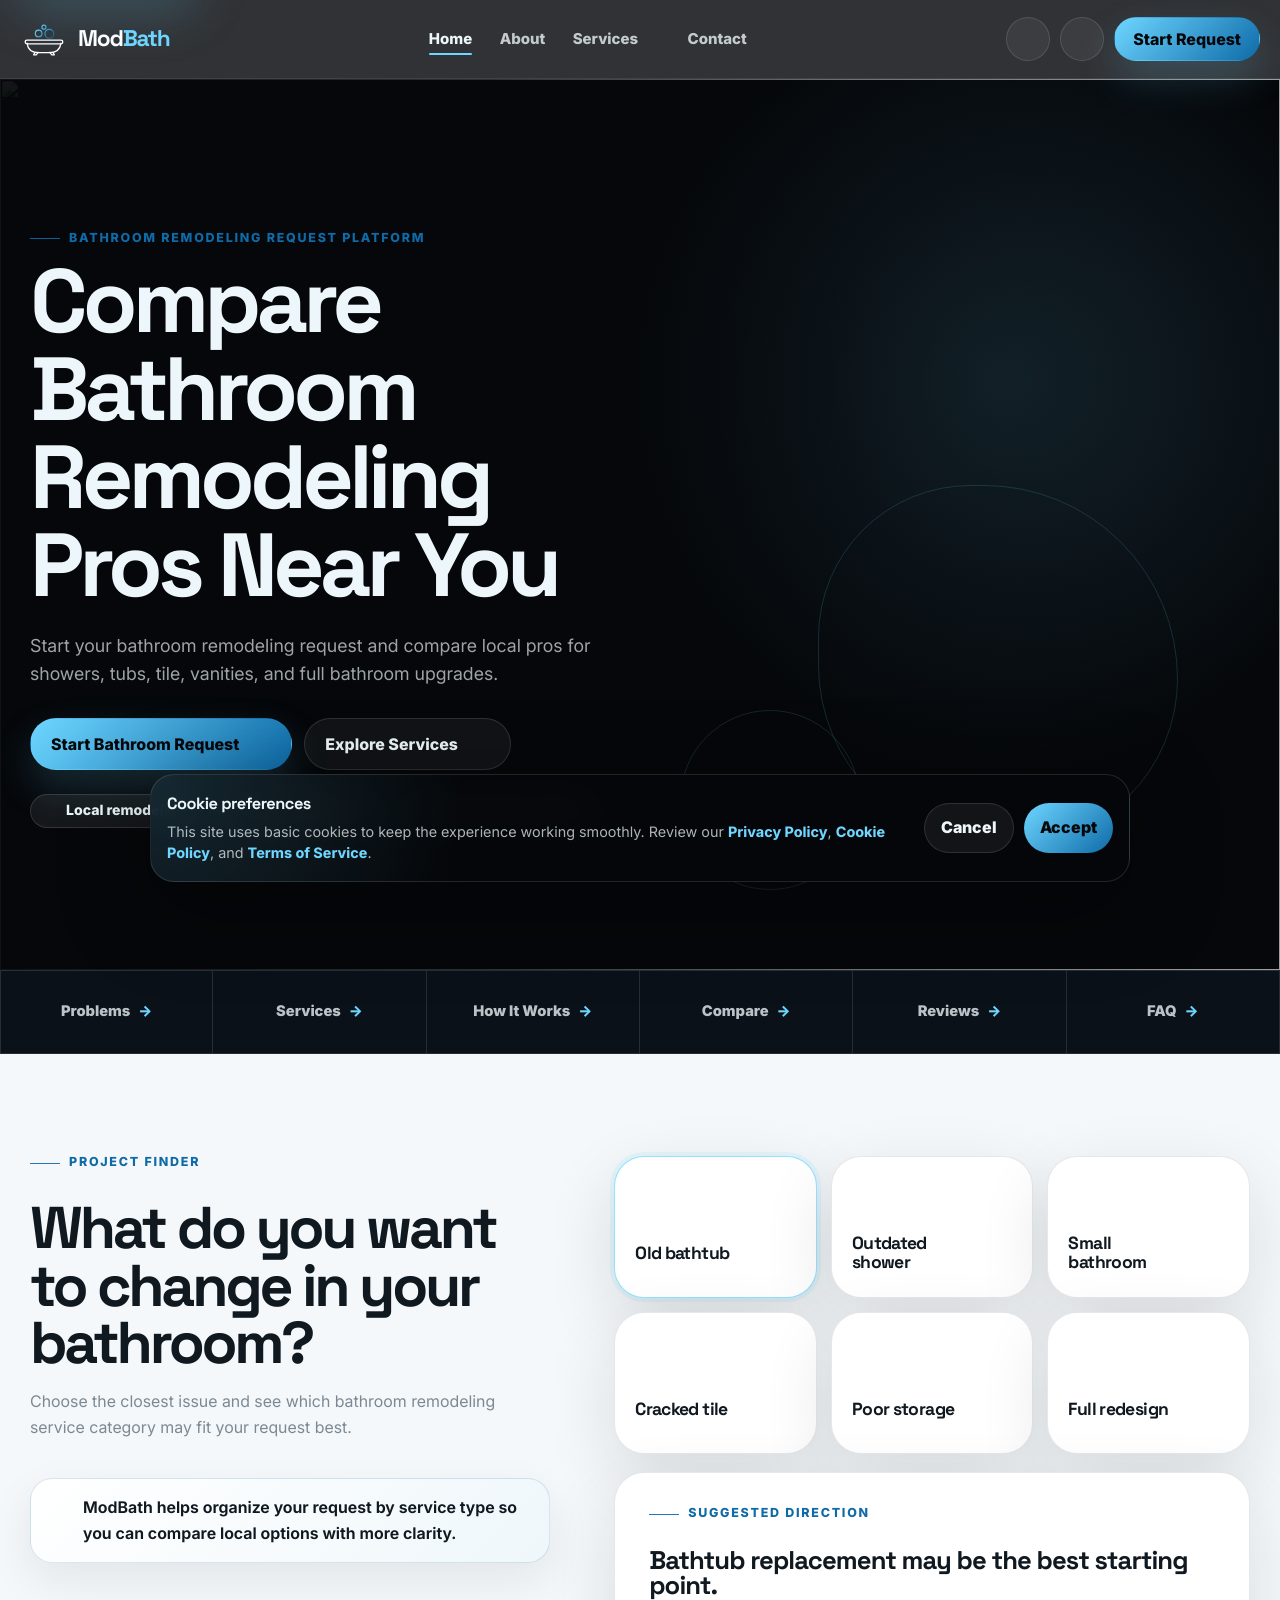
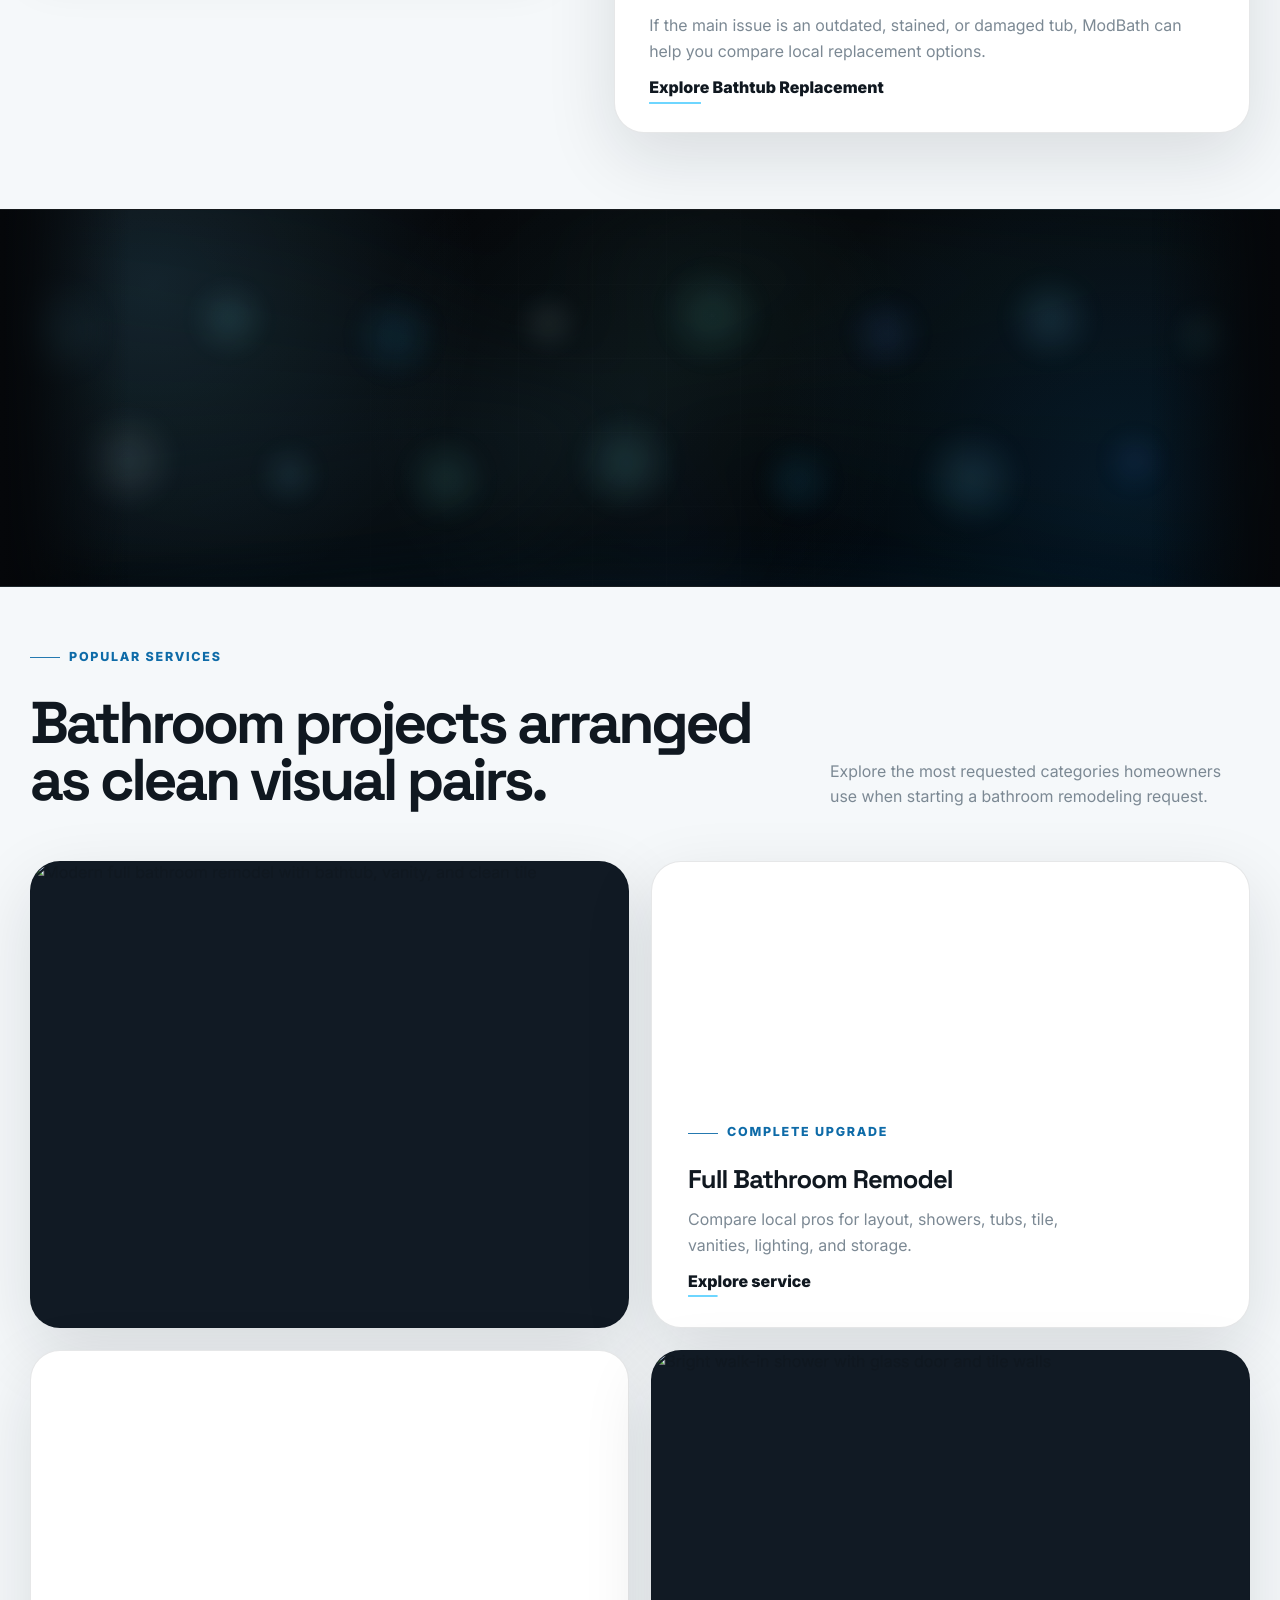
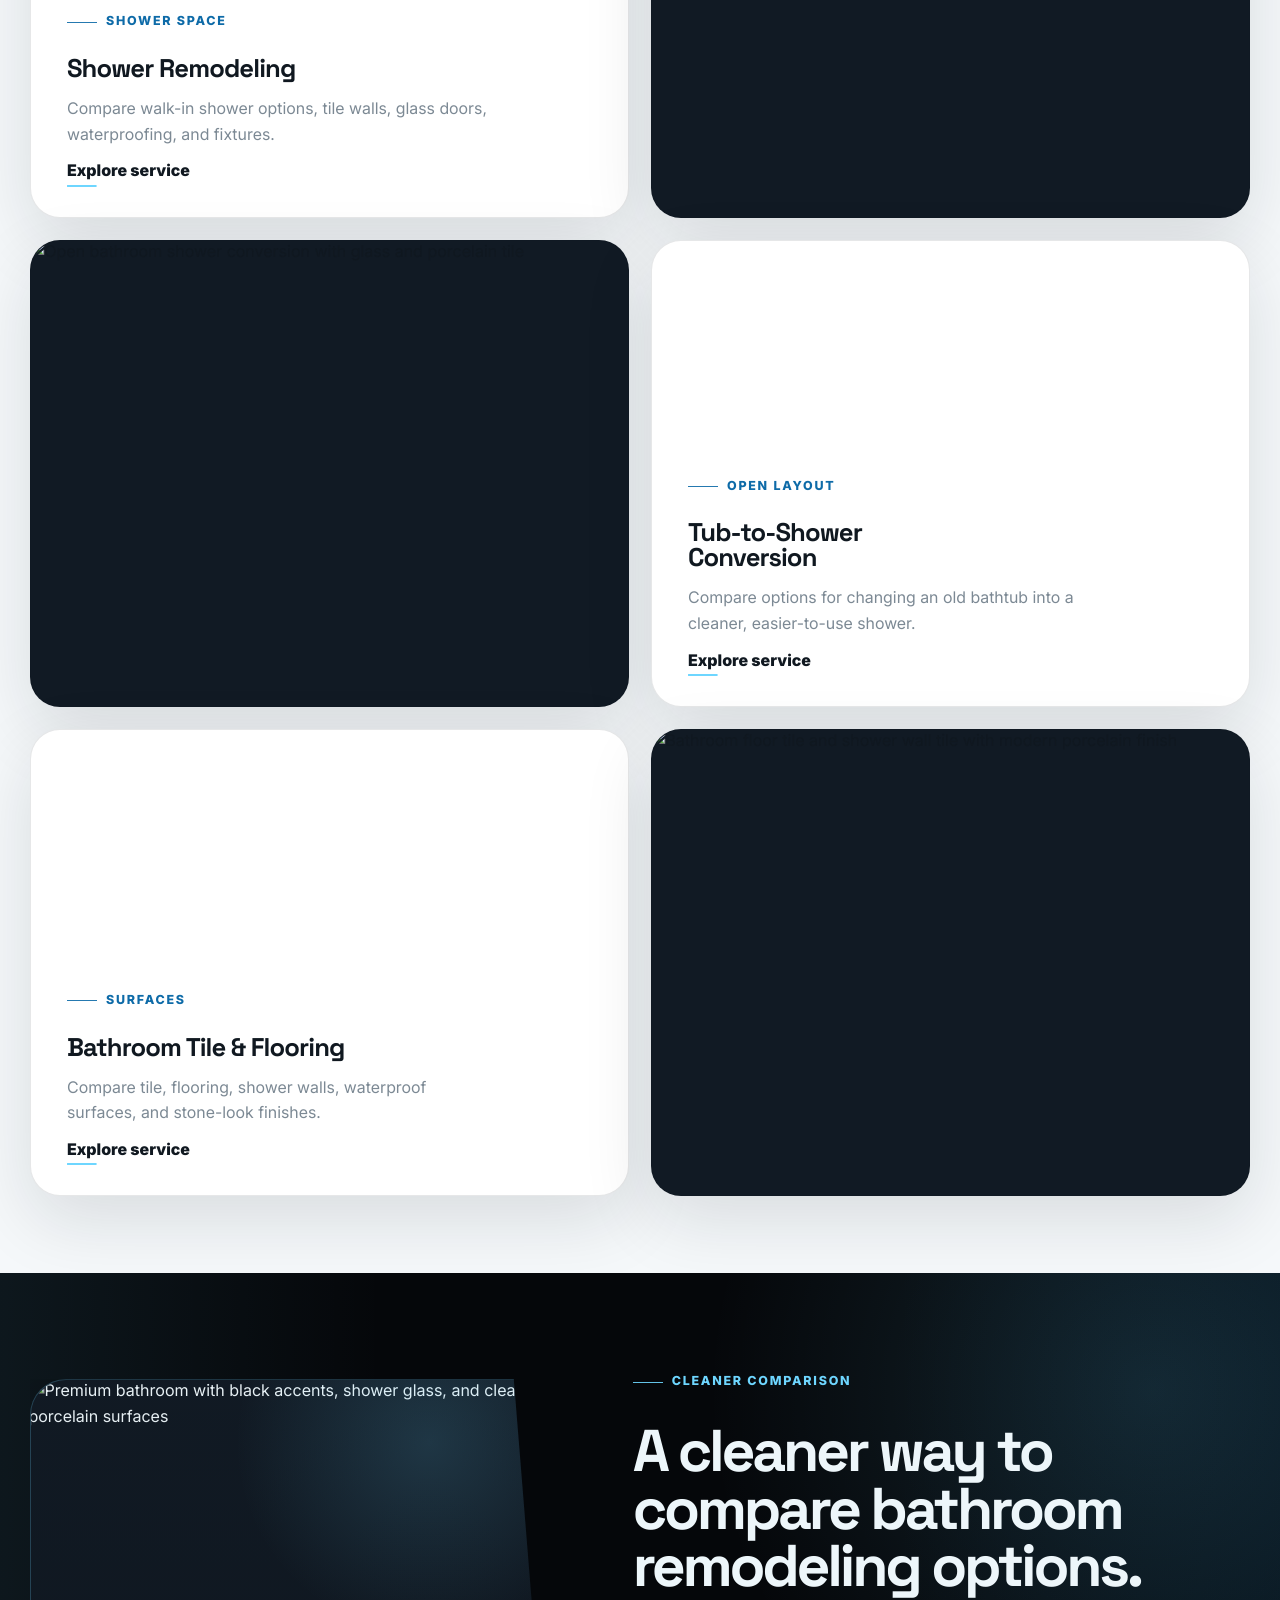
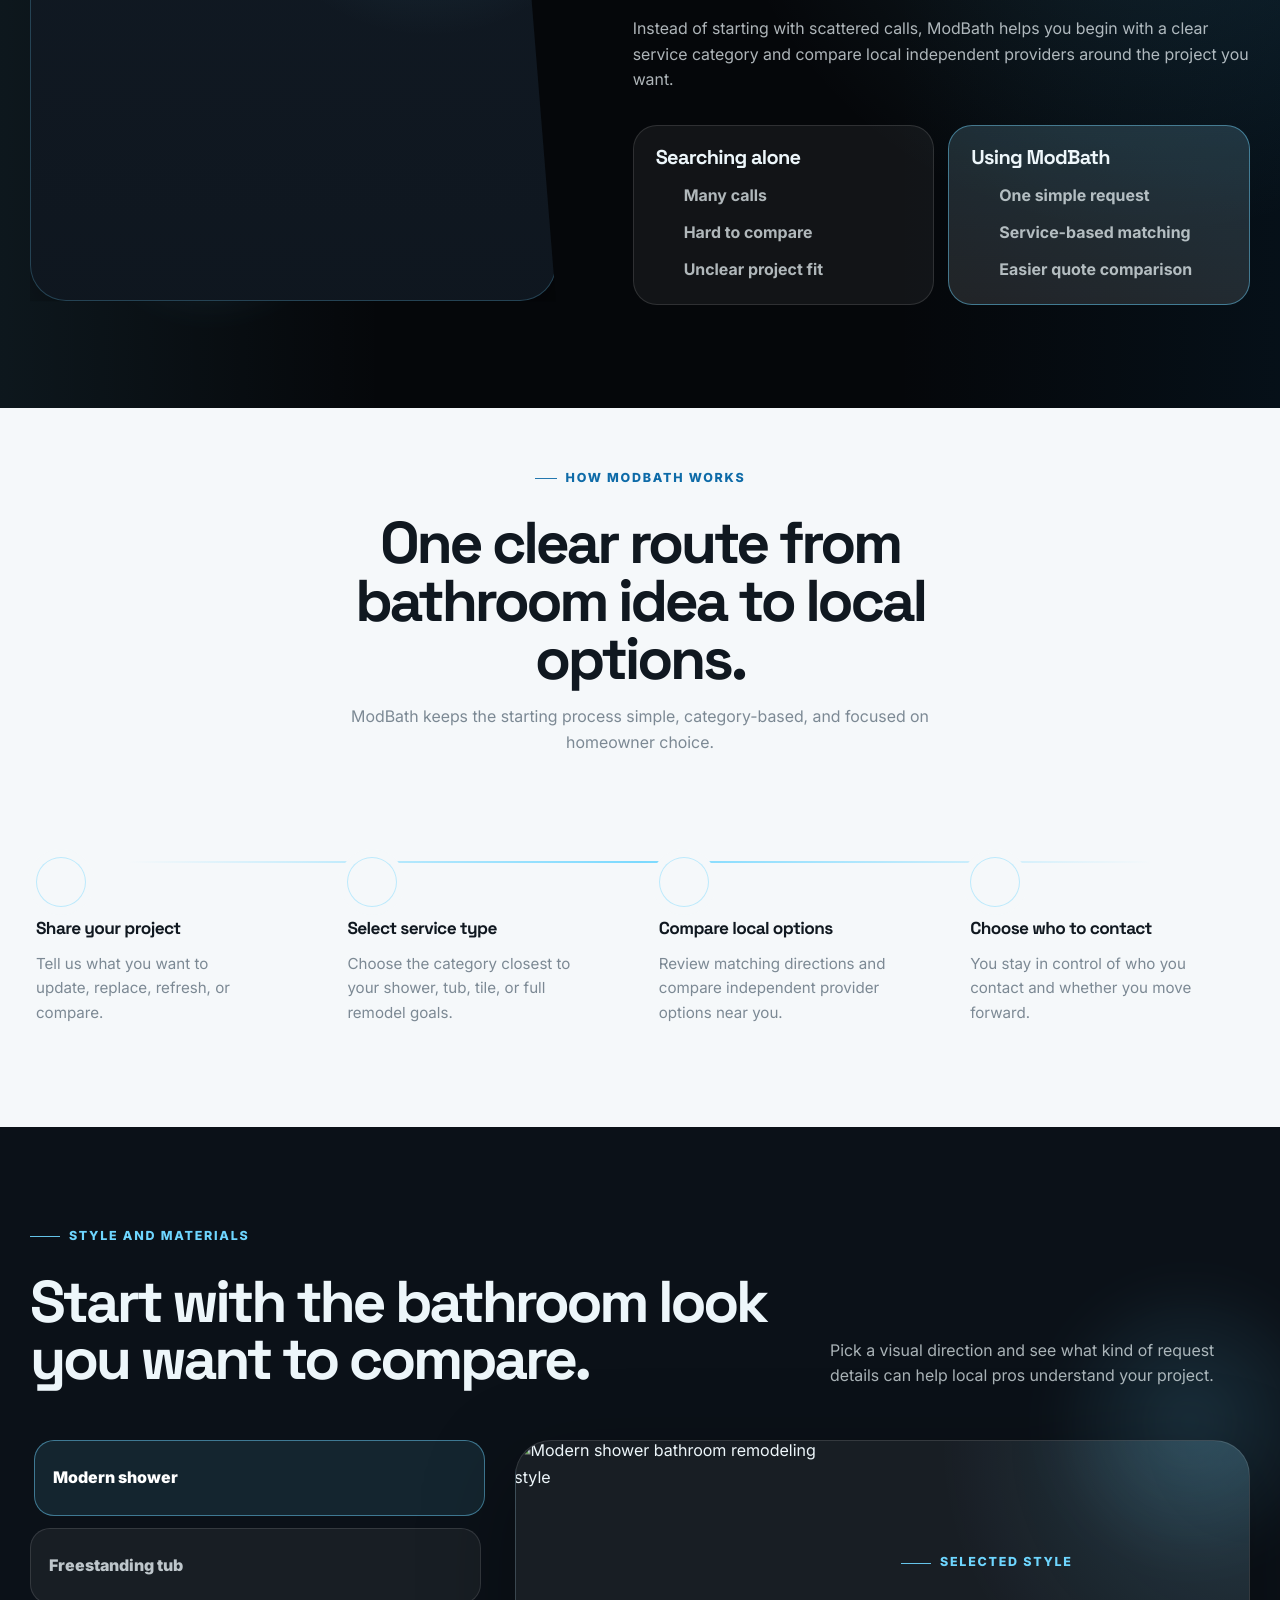
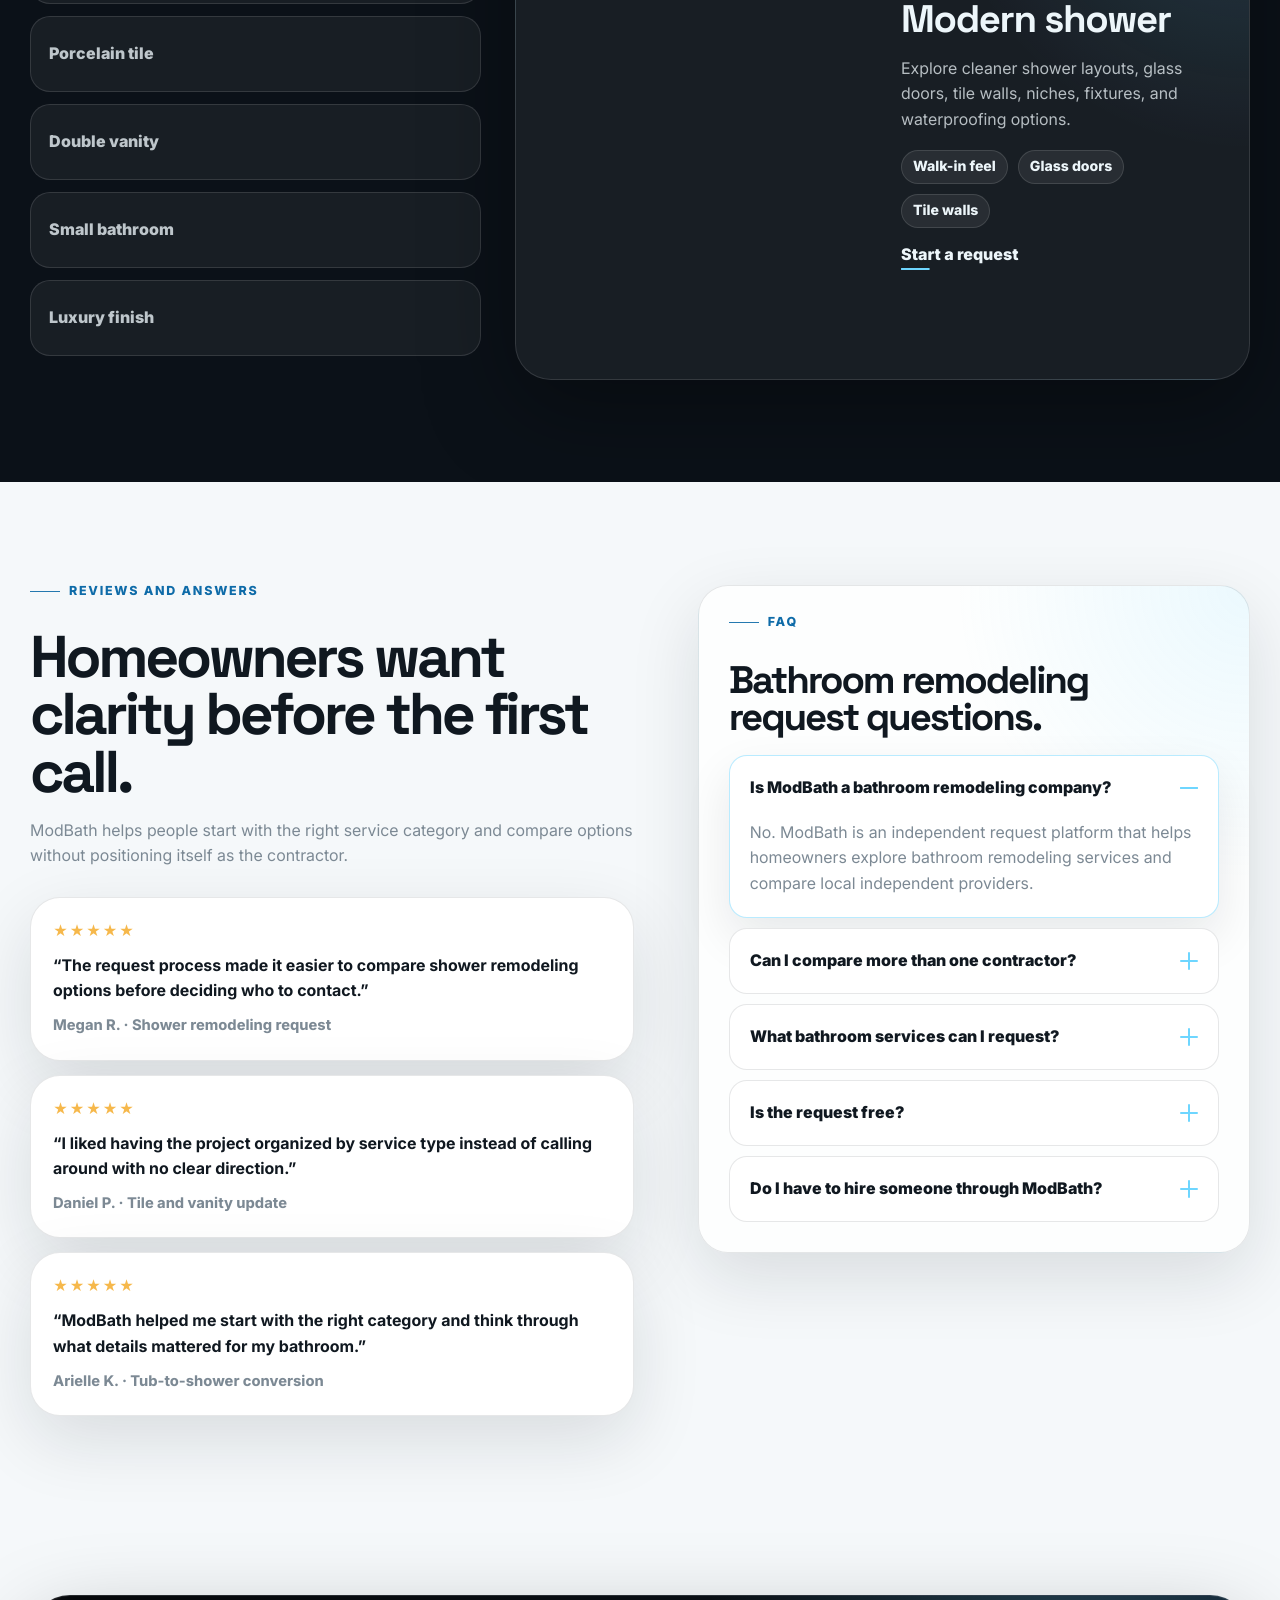
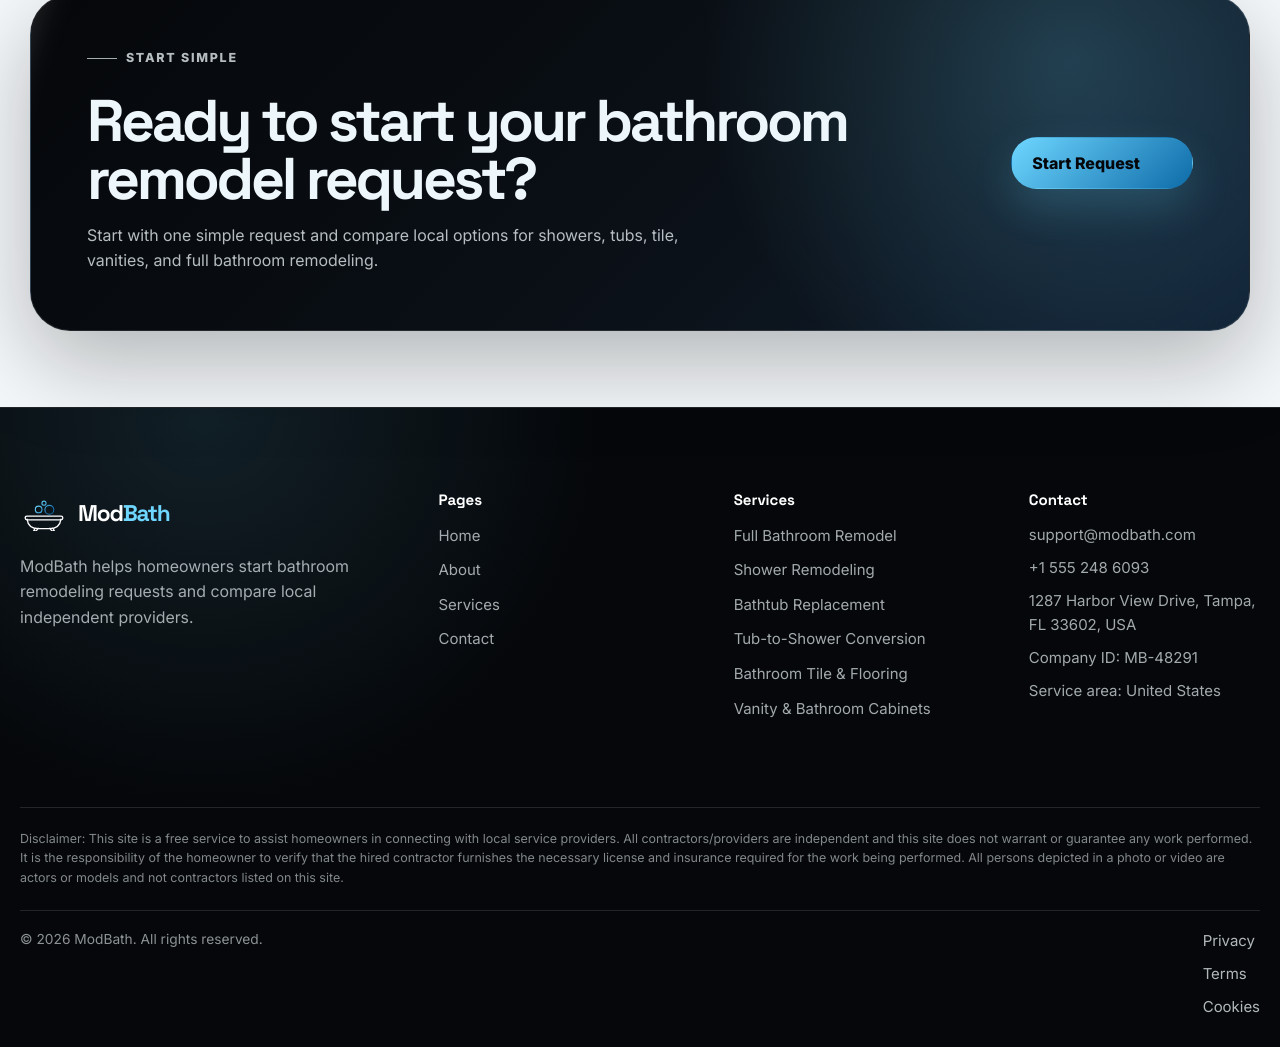
==== commit 53559ca5: "+" ====
--- a/index.html
+++ b/index.html
@@ -283,6 +283,104 @@
             </div>
         </section>
 
+        <section class="bath-icon-marquee bath-icon-marquee--ultra" aria-label="Bathroom remodeling icon marquee">
+            <div class="bath-icon-marquee__ambient" aria-hidden="true"></div>
+            <div class="bath-icon-marquee__fade bath-icon-marquee__fade--left" aria-hidden="true"></div>
+            <div class="bath-icon-marquee__fade bath-icon-marquee__fade--right" aria-hidden="true"></div>
+        
+            <div class="bath-icon-marquee__row">
+                <div class="bath-icon-marquee__track bath-icon-marquee__track--forward">
+                    <span class="bath-icon bath-icon--xl bath-icon--sky bath-icon--tilt-a"><i data-lucide="bath"
+                            aria-hidden="true"></i></span>
+                    <span class="bath-icon bath-icon--md bath-icon--aqua bath-icon--tilt-b"><i data-lucide="droplets"
+                            aria-hidden="true"></i></span>
+                    <span class="bath-icon bath-icon--lg bath-icon--sea bath-icon--tilt-c"><i data-lucide="shower-head"
+                            aria-hidden="true"></i></span>
+                    <span class="bath-icon bath-icon--sm bath-icon--ice bath-icon--tilt-d"><i data-lucide="sparkles"
+                            aria-hidden="true"></i></span>
+                    <span class="bath-icon bath-icon--xl bath-icon--mint bath-icon--tilt-e"><i data-lucide="waves"
+                            aria-hidden="true"></i></span>
+                    <span class="bath-icon bath-icon--md bath-icon--blue bath-icon--tilt-f"><i data-lucide="droplet"
+                            aria-hidden="true"></i></span>
+                    <span class="bath-icon bath-icon--lg bath-icon--sky bath-icon--tilt-b"><i data-lucide="bath"
+                            aria-hidden="true"></i></span>
+                    <span class="bath-icon bath-icon--sm bath-icon--aqua bath-icon--tilt-c"><i data-lucide="sparkles"
+                            aria-hidden="true"></i></span>
+                    <span class="bath-icon bath-icon--xl bath-icon--sea bath-icon--tilt-a"><i data-lucide="shower-head"
+                            aria-hidden="true"></i></span>
+                    <span class="bath-icon bath-icon--md bath-icon--mint bath-icon--tilt-e"><i data-lucide="waves"
+                            aria-hidden="true"></i></span>
+        
+                    <span class="bath-icon bath-icon--xl bath-icon--sky bath-icon--tilt-a"><i data-lucide="bath"
+                            aria-hidden="true"></i></span>
+                    <span class="bath-icon bath-icon--md bath-icon--aqua bath-icon--tilt-b"><i data-lucide="droplets"
+                            aria-hidden="true"></i></span>
+                    <span class="bath-icon bath-icon--lg bath-icon--sea bath-icon--tilt-c"><i data-lucide="shower-head"
+                            aria-hidden="true"></i></span>
+                    <span class="bath-icon bath-icon--sm bath-icon--ice bath-icon--tilt-d"><i data-lucide="sparkles"
+                            aria-hidden="true"></i></span>
+                    <span class="bath-icon bath-icon--xl bath-icon--mint bath-icon--tilt-e"><i data-lucide="waves"
+                            aria-hidden="true"></i></span>
+                    <span class="bath-icon bath-icon--md bath-icon--blue bath-icon--tilt-f"><i data-lucide="droplet"
+                            aria-hidden="true"></i></span>
+                    <span class="bath-icon bath-icon--lg bath-icon--sky bath-icon--tilt-b"><i data-lucide="bath"
+                            aria-hidden="true"></i></span>
+                    <span class="bath-icon bath-icon--sm bath-icon--aqua bath-icon--tilt-c"><i data-lucide="sparkles"
+                            aria-hidden="true"></i></span>
+                    <span class="bath-icon bath-icon--xl bath-icon--sea bath-icon--tilt-a"><i data-lucide="shower-head"
+                            aria-hidden="true"></i></span>
+                    <span class="bath-icon bath-icon--md bath-icon--mint bath-icon--tilt-e"><i data-lucide="waves"
+                            aria-hidden="true"></i></span>
+                </div>
+            </div>
+        
+            <div class="bath-icon-marquee__row bath-icon-marquee__row--secondary">
+                <div class="bath-icon-marquee__track bath-icon-marquee__track--reverse">
+                    <span class="bath-icon bath-icon--lg bath-icon--blue bath-icon--tilt-d"><i data-lucide="droplets"
+                            aria-hidden="true"></i></span>
+                    <span class="bath-icon bath-icon--xl bath-icon--ice bath-icon--tilt-e"><i data-lucide="bath"
+                            aria-hidden="true"></i></span>
+                    <span class="bath-icon bath-icon--sm bath-icon--sky bath-icon--tilt-a"><i data-lucide="sparkles"
+                            aria-hidden="true"></i></span>
+                    <span class="bath-icon bath-icon--lg bath-icon--mint bath-icon--tilt-f"><i data-lucide="shower-head"
+                            aria-hidden="true"></i></span>
+                    <span class="bath-icon bath-icon--xl bath-icon--aqua bath-icon--tilt-b"><i data-lucide="waves"
+                            aria-hidden="true"></i></span>
+                    <span class="bath-icon bath-icon--md bath-icon--sea bath-icon--tilt-c"><i data-lucide="droplet"
+                            aria-hidden="true"></i></span>
+                    <span class="bath-icon bath-icon--xl bath-icon--sky bath-icon--tilt-f"><i data-lucide="shower-head"
+                            aria-hidden="true"></i></span>
+                    <span class="bath-icon bath-icon--sm bath-icon--blue bath-icon--tilt-e"><i data-lucide="sparkles"
+                            aria-hidden="true"></i></span>
+                    <span class="bath-icon bath-icon--lg bath-icon--mint bath-icon--tilt-a"><i data-lucide="bath"
+                            aria-hidden="true"></i></span>
+                    <span class="bath-icon bath-icon--md bath-icon--aqua bath-icon--tilt-d"><i data-lucide="droplets"
+                            aria-hidden="true"></i></span>
+        
+                    <span class="bath-icon bath-icon--lg bath-icon--blue bath-icon--tilt-d"><i data-lucide="droplets"
+                            aria-hidden="true"></i></span>
+                    <span class="bath-icon bath-icon--xl bath-icon--ice bath-icon--tilt-e"><i data-lucide="bath"
+                            aria-hidden="true"></i></span>
+                    <span class="bath-icon bath-icon--sm bath-icon--sky bath-icon--tilt-a"><i data-lucide="sparkles"
+                            aria-hidden="true"></i></span>
+                    <span class="bath-icon bath-icon--lg bath-icon--mint bath-icon--tilt-f"><i data-lucide="shower-head"
+                            aria-hidden="true"></i></span>
+                    <span class="bath-icon bath-icon--xl bath-icon--aqua bath-icon--tilt-b"><i data-lucide="waves"
+                            aria-hidden="true"></i></span>
+                    <span class="bath-icon bath-icon--md bath-icon--sea bath-icon--tilt-c"><i data-lucide="droplet"
+                            aria-hidden="true"></i></span>
+                    <span class="bath-icon bath-icon--xl bath-icon--sky bath-icon--tilt-f"><i data-lucide="shower-head"
+                            aria-hidden="true"></i></span>
+                    <span class="bath-icon bath-icon--sm bath-icon--blue bath-icon--tilt-e"><i data-lucide="sparkles"
+                            aria-hidden="true"></i></span>
+                    <span class="bath-icon bath-icon--lg bath-icon--mint bath-icon--tilt-a"><i data-lucide="bath"
+                            aria-hidden="true"></i></span>
+                    <span class="bath-icon bath-icon--md bath-icon--aqua bath-icon--tilt-d"><i data-lucide="droplets"
+                            aria-hidden="true"></i></span>
+                </div>
+            </div>
+        </section>
+
         <section class="home-services-preview section section--light" id="services-preview"
             aria-labelledby="services-preview-title">
             <div class="container">
@@ -374,51 +472,6 @@
             </div>
         </section>
 
-        <section class="home-route section section--light" id="how-it-works" aria-labelledby="how-title">
-            <div class="container">
-                <div class="section-heading section-heading--center">
-                    <p class="section-kicker">How ModBath works</p>
-                    <h2 id="how-title">One clear route from bathroom idea to local options.</h2>
-                    <p>
-                        ModBath keeps the starting process simple, category-based, and focused on homeowner choice.
-                    </p>
-                </div>
-
-                <div class="route-timeline">
-                    <article class="route-step">
-                        <span class="route-step__node">
-                            <i data-lucide="clipboard-check" aria-hidden="true"></i>
-                        </span>
-                        <h3>Share your project</h3>
-                        <p>Tell us what you want to update, replace, refresh, or compare.</p>
-                    </article>
-
-                    <article class="route-step">
-                        <span class="route-step__node">
-                            <i data-lucide="search" aria-hidden="true"></i>
-                        </span>
-                        <h3>Select service type</h3>
-                        <p>Choose the category closest to your shower, tub, tile, or full remodel goals.</p>
-                    </article>
-
-                    <article class="route-step">
-                        <span class="route-step__node">
-                            <i data-lucide="messages-square" aria-hidden="true"></i>
-                        </span>
-                        <h3>Compare local options</h3>
-                        <p>Review matching directions and compare independent provider options near you.</p>
-                    </article>
-
-                    <article class="route-step">
-                        <span class="route-step__node">
-                            <i data-lucide="badge-check" aria-hidden="true"></i>
-                        </span>
-                        <h3>Choose who to contact</h3>
-                        <p>You stay in control of who you contact and whether you move forward.</p>
-                    </article>
-                </div>
-            </div>
-        </section>
 
         <section class="home-compare section section--dark" id="compare" aria-labelledby="compare-title">
             <span class="section__glow" aria-hidden="true"></span>
@@ -476,6 +529,52 @@
                             </article>
                         </div>
                     </div>
+                </div>
+            </div>
+        </section>
+
+        <section class="home-route section section--light" id="how-it-works" aria-labelledby="how-title">
+            <div class="container">
+                <div class="section-heading section-heading--center">
+                    <p class="section-kicker">How ModBath works</p>
+                    <h2 id="how-title">One clear route from bathroom idea to local options.</h2>
+                    <p>
+                        ModBath keeps the starting process simple, category-based, and focused on homeowner choice.
+                    </p>
+                </div>
+
+                <div class="route-timeline">
+                    <article class="route-step">
+                        <span class="route-step__node">
+                            <i data-lucide="clipboard-check" aria-hidden="true"></i>
+                        </span>
+                        <h3>Share your project</h3>
+                        <p>Tell us what you want to update, replace, refresh, or compare.</p>
+                    </article>
+
+                    <article class="route-step">
+                        <span class="route-step__node">
+                            <i data-lucide="search" aria-hidden="true"></i>
+                        </span>
+                        <h3>Select service type</h3>
+                        <p>Choose the category closest to your shower, tub, tile, or full remodel goals.</p>
+                    </article>
+
+                    <article class="route-step">
+                        <span class="route-step__node">
+                            <i data-lucide="messages-square" aria-hidden="true"></i>
+                        </span>
+                        <h3>Compare local options</h3>
+                        <p>Review matching directions and compare independent provider options near you.</p>
+                    </article>
+
+                    <article class="route-step">
+                        <span class="route-step__node">
+                            <i data-lucide="badge-check" aria-hidden="true"></i>
+                        </span>
+                        <h3>Choose who to contact</h3>
+                        <p>You stay in control of who you contact and whether you move forward.</p>
+                    </article>
                 </div>
             </div>
         </section>
--- a/assets/css/home.css
+++ b/assets/css/home.css
@@ -720,4 +720,383 @@
         padding: 18px;
         border-radius: 24px;
     }
+}
+
+/* =========================
+   Ultra Juicy Bathroom Icon Marquee
+========================= */
+
+.bath-icon-marquee--ultra {
+    position: relative;
+    isolation: isolate;
+    overflow: hidden;
+    padding: clamp(34px, 5vw, 58px) 0;
+    background:
+        radial-gradient(circle at 12% 20%, rgba(110, 214, 255, 0.12), transparent 28%),
+        radial-gradient(circle at 88% 74%, rgba(14, 107, 168, 0.18), transparent 32%),
+        radial-gradient(circle at 50% 50%, rgba(126, 247, 255, 0.055), transparent 42%),
+        linear-gradient(180deg, #05070a 0%, #020407 100%);
+    border-top: 1px solid rgba(237, 246, 250, 0.08);
+    border-bottom: 1px solid rgba(237, 246, 250, 0.08);
+}
+
+.bath-icon-marquee--ultra::before {
+    content: "";
+    position: absolute;
+    inset: 0;
+    z-index: -2;
+    pointer-events: none;
+    background-image:
+        linear-gradient(rgba(237, 246, 250, 0.045) 1px, transparent 1px),
+        linear-gradient(90deg, rgba(237, 246, 250, 0.045) 1px, transparent 1px);
+    background-size: 74px 74px;
+    mask-image: radial-gradient(circle at 50% 50%, black 0%, transparent 68%);
+    opacity: 0.34;
+}
+
+.bath-icon-marquee--ultra::after {
+    content: "";
+    position: absolute;
+    inset: auto -12vw -18vw -12vw;
+    z-index: -1;
+    height: clamp(180px, 22vw, 340px);
+    pointer-events: none;
+    background:
+        radial-gradient(ellipse at center, rgba(110, 214, 255, 0.2), rgba(14, 107, 168, 0.08) 42%, transparent 72%);
+    filter: blur(20px);
+    opacity: 0.9;
+}
+
+.bath-icon-marquee__ambient {
+    position: absolute;
+    inset: 0;
+    z-index: -1;
+    pointer-events: none;
+    background:
+        conic-gradient(from 180deg at 50% 50%,
+            transparent 0deg,
+            rgba(110, 214, 255, 0.13) 70deg,
+            transparent 130deg,
+            rgba(98, 216, 198, 0.1) 210deg,
+            transparent 310deg,
+            rgba(79, 140, 255, 0.12) 360deg);
+    opacity: 0.45;
+    filter: blur(42px);
+    animation: bathAmbientSpin 18s linear infinite;
+}
+
+.bath-icon-marquee__fade {
+    position: absolute;
+    top: 0;
+    bottom: 0;
+    z-index: 5;
+    width: clamp(64px, 10vw, 160px);
+    pointer-events: none;
+}
+
+.bath-icon-marquee__fade--left {
+    left: 0;
+    background: linear-gradient(90deg, #05070a 0%, rgba(5, 7, 10, 0.84) 24%, rgba(5, 7, 10, 0) 100%);
+}
+
+.bath-icon-marquee__fade--right {
+    right: 0;
+    background: linear-gradient(270deg, #05070a 0%, rgba(5, 7, 10, 0.84) 24%, rgba(5, 7, 10, 0) 100%);
+}
+
+.bath-icon-marquee__row {
+    position: relative;
+    overflow: visible;
+}
+
+.bath-icon-marquee__row+.bath-icon-marquee__row {
+    margin-top: clamp(18px, 3vw, 30px);
+}
+
+.bath-icon-marquee__row--secondary {
+    transform: translateX(-8vw);
+}
+
+.bath-icon-marquee__track {
+    display: flex;
+    align-items: center;
+    gap: clamp(36px, 5.8vw, 92px);
+    width: max-content;
+    will-change: transform;
+}
+
+.bath-icon-marquee__track--forward {
+    animation: bathMarqueeForward 36s linear infinite;
+}
+
+.bath-icon-marquee__track--reverse {
+    animation: bathMarqueeReverse 32s linear infinite;
+}
+
+.bath-icon-marquee--ultra:hover .bath-icon-marquee__track {
+    animation-play-state: paused;
+}
+
+/* icon base */
+.bath-icon {
+    --icon-size: clamp(62px, 7vw, 110px);
+    --icon-color: #6ed6ff;
+    --icon-glow: rgba(110, 214, 255, 0.5);
+    --icon-rotate: 0deg;
+    --icon-y: 0px;
+
+    position: relative;
+    flex: 0 0 auto;
+    display: inline-flex;
+    width: var(--icon-size);
+    height: var(--icon-size);
+    align-items: center;
+    justify-content: center;
+    color: var(--icon-color);
+    transform: translateY(var(--icon-y)) rotate(var(--icon-rotate));
+    cursor: default;
+    transition:
+        transform 0.32s var(--ease),
+        color 0.32s var(--ease),
+        filter 0.32s var(--ease),
+        opacity 0.32s var(--ease);
+}
+
+.bath-icon::before {
+    content: "";
+    position: absolute;
+    inset: -18%;
+    z-index: -1;
+    border-radius: 50%;
+    background:
+        radial-gradient(circle, var(--icon-glow), transparent 64%);
+    opacity: 0.28;
+    filter: blur(18px);
+    transform: scale(0.72);
+    transition:
+        opacity 0.32s var(--ease),
+        transform 0.32s var(--ease),
+        filter 0.32s var(--ease);
+}
+
+.bath-icon::after {
+    content: "";
+    position: absolute;
+    inset: -8%;
+    z-index: -1;
+    border-radius: 50%;
+    border: 1px solid color-mix(in srgb, var(--icon-color) 42%, transparent);
+    opacity: 0;
+    transform: scale(0.78);
+    transition:
+        opacity 0.32s var(--ease),
+        transform 0.32s var(--ease);
+}
+
+.bath-icon i,
+.bath-icon svg {
+    width: 100%;
+    height: 100%;
+    stroke-width: 1.65;
+    transition:
+        transform 0.32s var(--ease),
+        filter 0.32s var(--ease),
+        stroke-width 0.32s var(--ease);
+}
+
+.bath-icon:hover {
+    z-index: 10;
+    transform:
+        translateY(calc(var(--icon-y) - 10px)) rotate(calc(var(--icon-rotate) * -1)) scale(1.16);
+    filter:
+        drop-shadow(0 0 18px var(--icon-glow)) drop-shadow(0 0 42px var(--icon-glow));
+}
+
+.bath-icon:hover::before {
+    opacity: 0.9;
+    transform: scale(1.22);
+    filter: blur(22px);
+}
+
+.bath-icon:hover::after {
+    opacity: 0.8;
+    transform: scale(1.18);
+}
+
+.bath-icon:hover i,
+.bath-icon:hover svg {
+    stroke-width: 1.95;
+    transform: scale(1.04);
+}
+
+/* sizes */
+.bath-icon--sm {
+    --icon-size: clamp(50px, 5vw, 78px);
+}
+
+.bath-icon--md {
+    --icon-size: clamp(64px, 6.4vw, 98px);
+}
+
+.bath-icon--lg {
+    --icon-size: clamp(78px, 7.6vw, 122px);
+}
+
+.bath-icon--xl {
+    --icon-size: clamp(92px, 9vw, 146px);
+}
+
+/* colors */
+.bath-icon--sky {
+    --icon-color: #6ed6ff;
+    --icon-glow: rgba(110, 214, 255, 0.56);
+}
+
+.bath-icon--sea {
+    --icon-color: #1fa8e8;
+    --icon-glow: rgba(31, 168, 232, 0.52);
+}
+
+.bath-icon--aqua {
+    --icon-color: #7ef7ff;
+    --icon-glow: rgba(126, 247, 255, 0.54);
+}
+
+.bath-icon--mint {
+    --icon-color: #62d8c6;
+    --icon-glow: rgba(98, 216, 198, 0.52);
+}
+
+.bath-icon--blue {
+    --icon-color: #4f8cff;
+    --icon-glow: rgba(79, 140, 255, 0.54);
+}
+
+.bath-icon--ice {
+    --icon-color: #d6f7ff;
+    --icon-glow: rgba(214, 247, 255, 0.48);
+}
+
+/* different angles and rhythm */
+.bath-icon--tilt-a {
+    --icon-rotate: -7deg;
+    --icon-y: 4px;
+}
+
+.bath-icon--tilt-b {
+    --icon-rotate: 5deg;
+    --icon-y: -7px;
+}
+
+.bath-icon--tilt-c {
+    --icon-rotate: -3deg;
+    --icon-y: 10px;
+}
+
+.bath-icon--tilt-d {
+    --icon-rotate: 9deg;
+    --icon-y: -2px;
+}
+
+.bath-icon--tilt-e {
+    --icon-rotate: -10deg;
+    --icon-y: -10px;
+}
+
+.bath-icon--tilt-f {
+    --icon-rotate: 4deg;
+    --icon-y: 8px;
+}
+
+/* animations */
+@keyframes bathMarqueeForward {
+    from {
+        transform: translateX(0);
+    }
+
+    to {
+        transform: translateX(-50%);
+    }
+}
+
+@keyframes bathMarqueeReverse {
+    from {
+        transform: translateX(-50%);
+    }
+
+    to {
+        transform: translateX(0);
+    }
+}
+
+@keyframes bathAmbientSpin {
+    from {
+        transform: rotate(0deg) scale(1.1);
+    }
+
+    to {
+        transform: rotate(360deg) scale(1.1);
+    }
+}
+
+/* accessibility */
+@media (prefers-reduced-motion: reduce) {
+
+    .bath-icon-marquee__track,
+    .bath-icon-marquee__ambient {
+        animation: none;
+    }
+}
+
+/* responsive */
+@media (max-width: 900px) {
+    .bath-icon-marquee--ultra {
+        padding: 30px 0;
+    }
+
+    .bath-icon-marquee__track {
+        gap: 34px;
+    }
+
+    .bath-icon-marquee__row+.bath-icon-marquee__row {
+        margin-top: 18px;
+    }
+
+    .bath-icon-marquee__track--forward {
+        animation-duration: 28s;
+    }
+
+    .bath-icon-marquee__track--reverse {
+        animation-duration: 26s;
+    }
+}
+
+@media (max-width: 540px) {
+    .bath-icon-marquee--ultra {
+        padding: 24px 0;
+    }
+
+    .bath-icon-marquee__track {
+        gap: 24px;
+    }
+
+    .bath-icon--sm {
+        --icon-size: 44px;
+    }
+
+    .bath-icon--md {
+        --icon-size: 56px;
+    }
+
+    .bath-icon--lg {
+        --icon-size: 68px;
+    }
+
+    .bath-icon--xl {
+        --icon-size: 82px;
+    }
+
+    .bath-icon-marquee__fade {
+        width: 52px;
+    }
 }
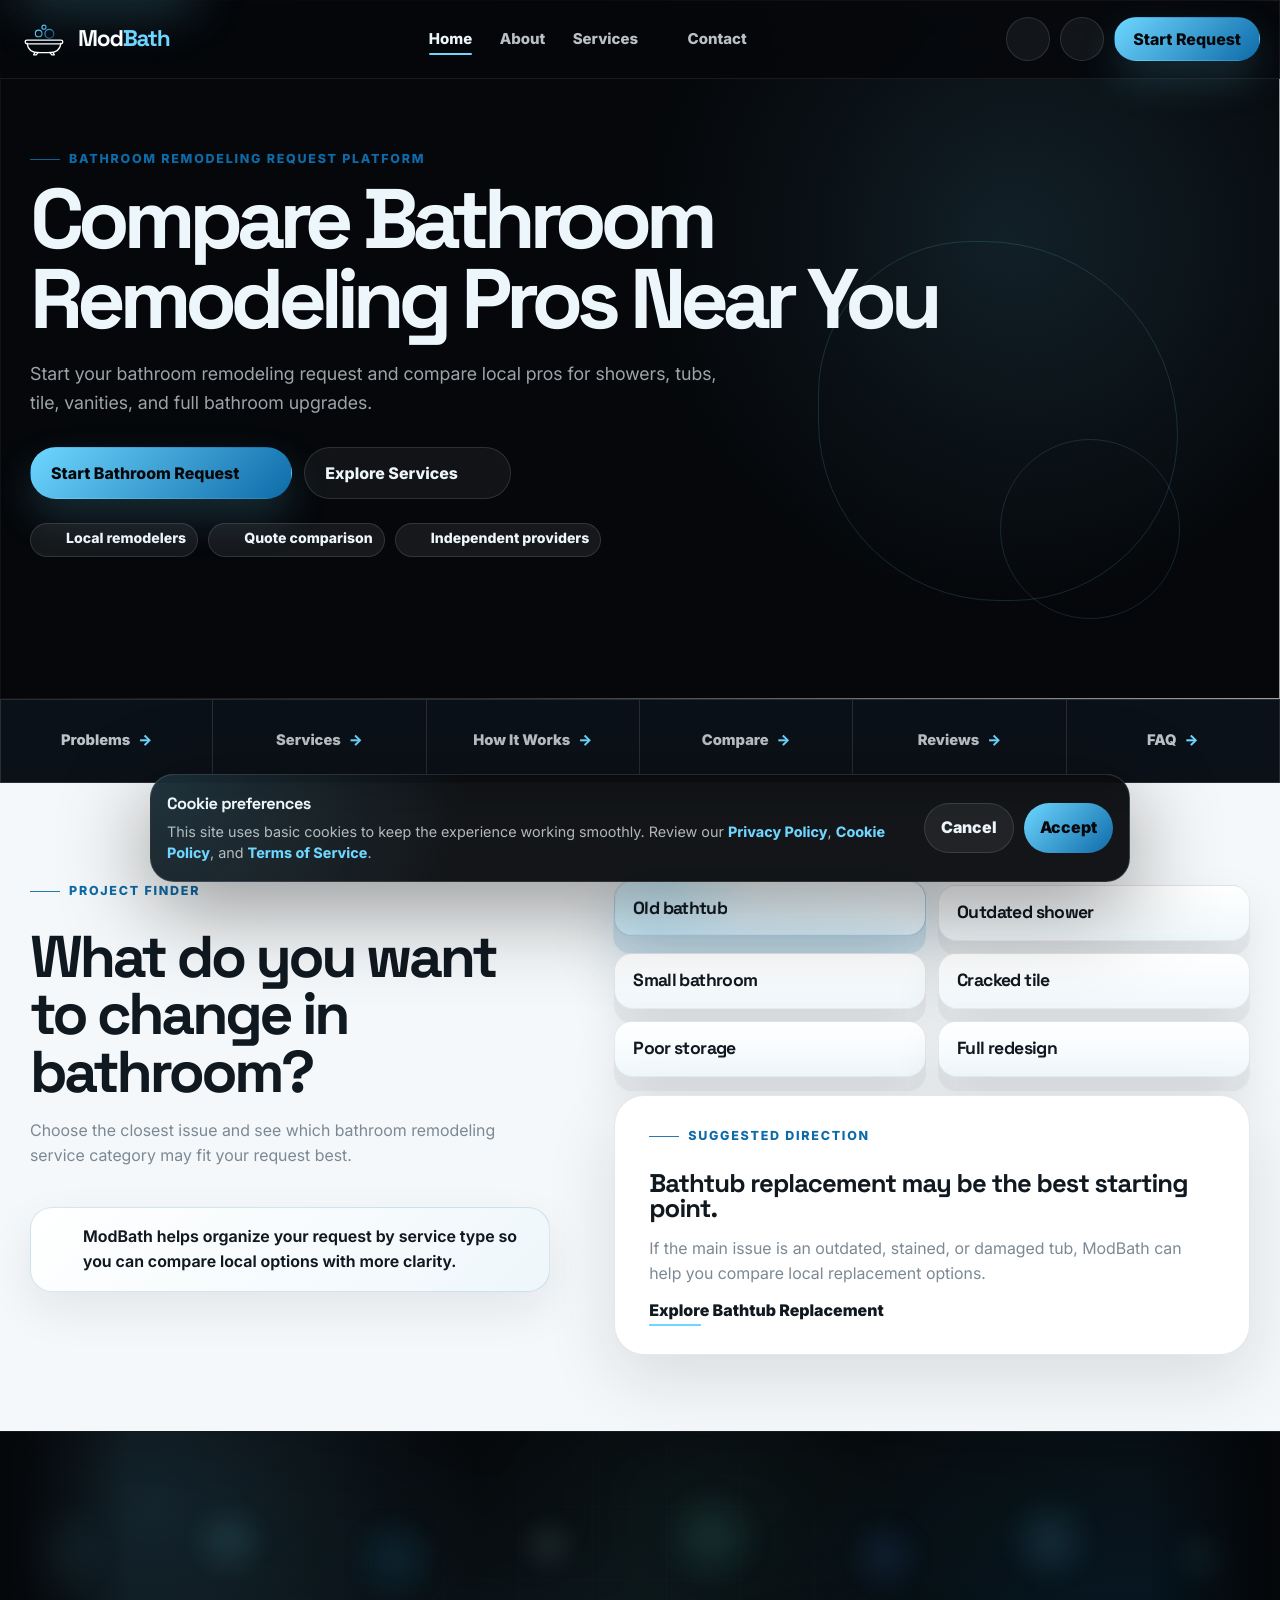
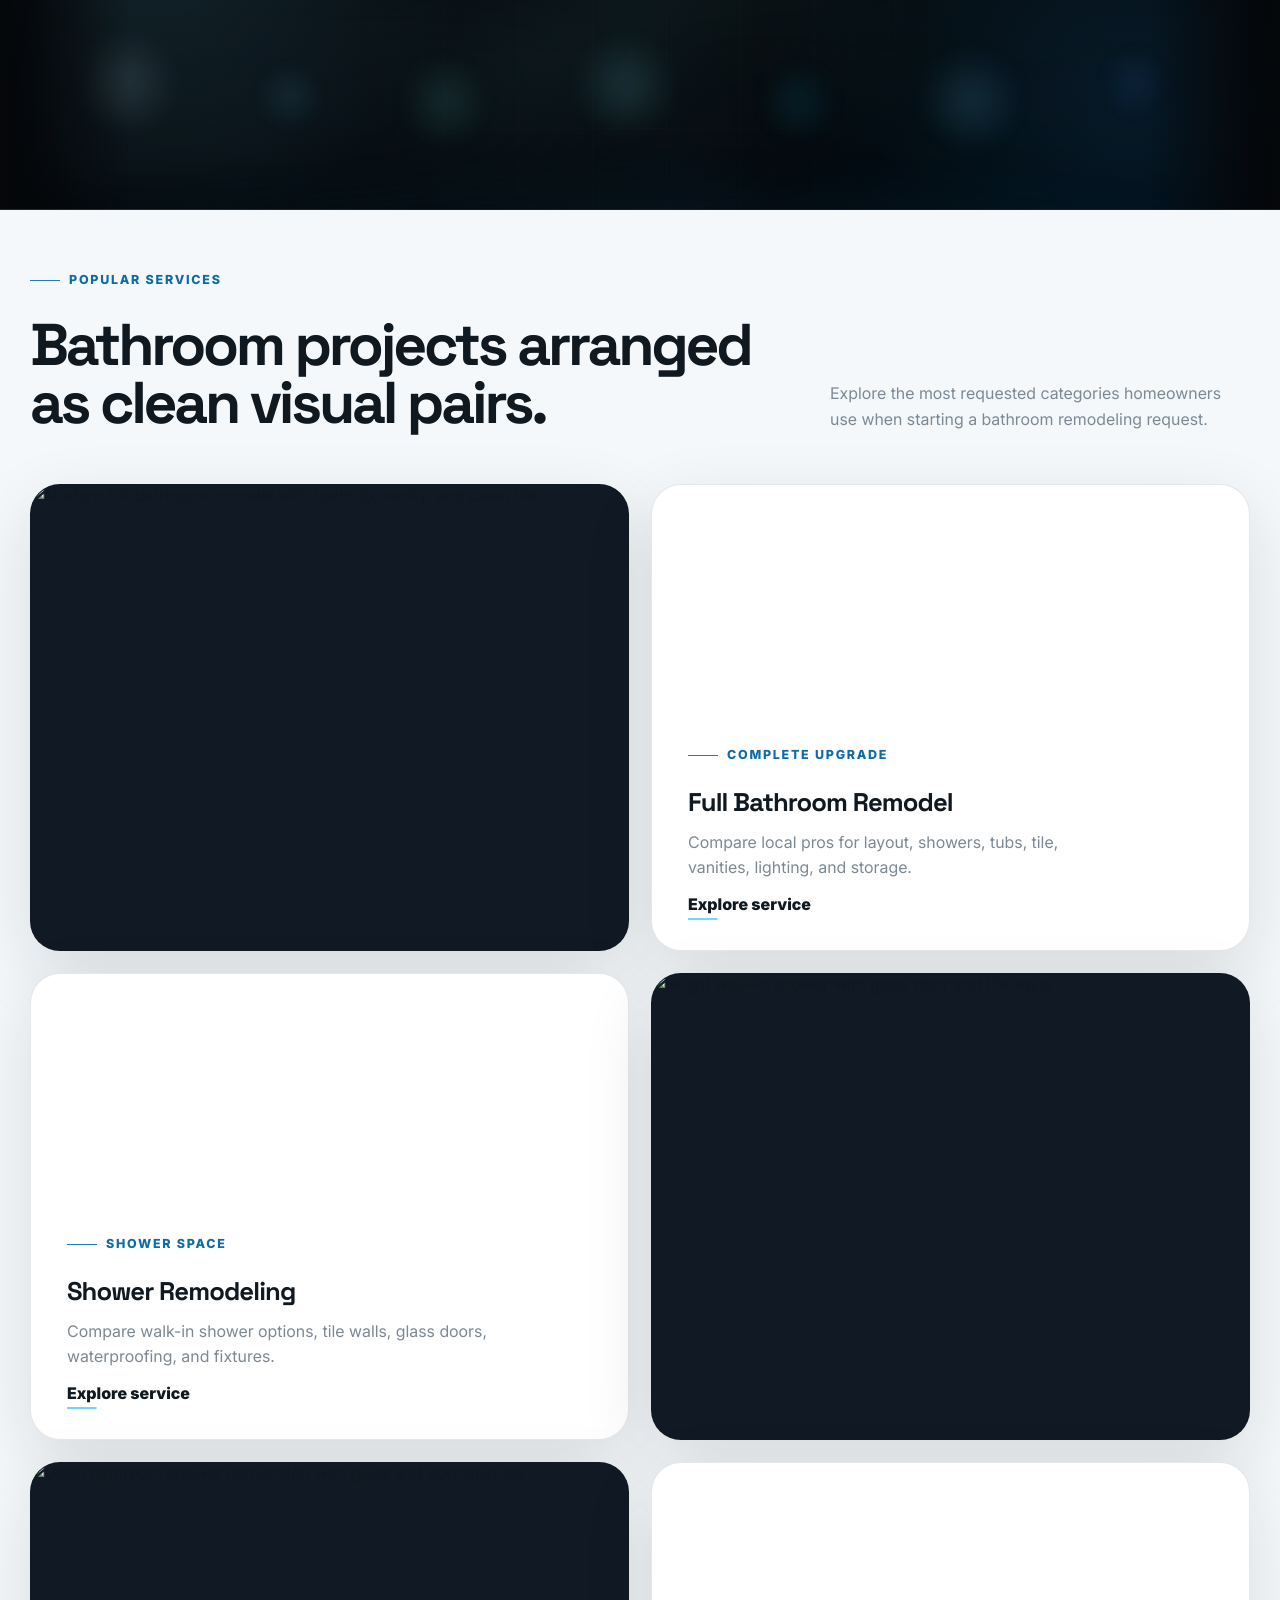
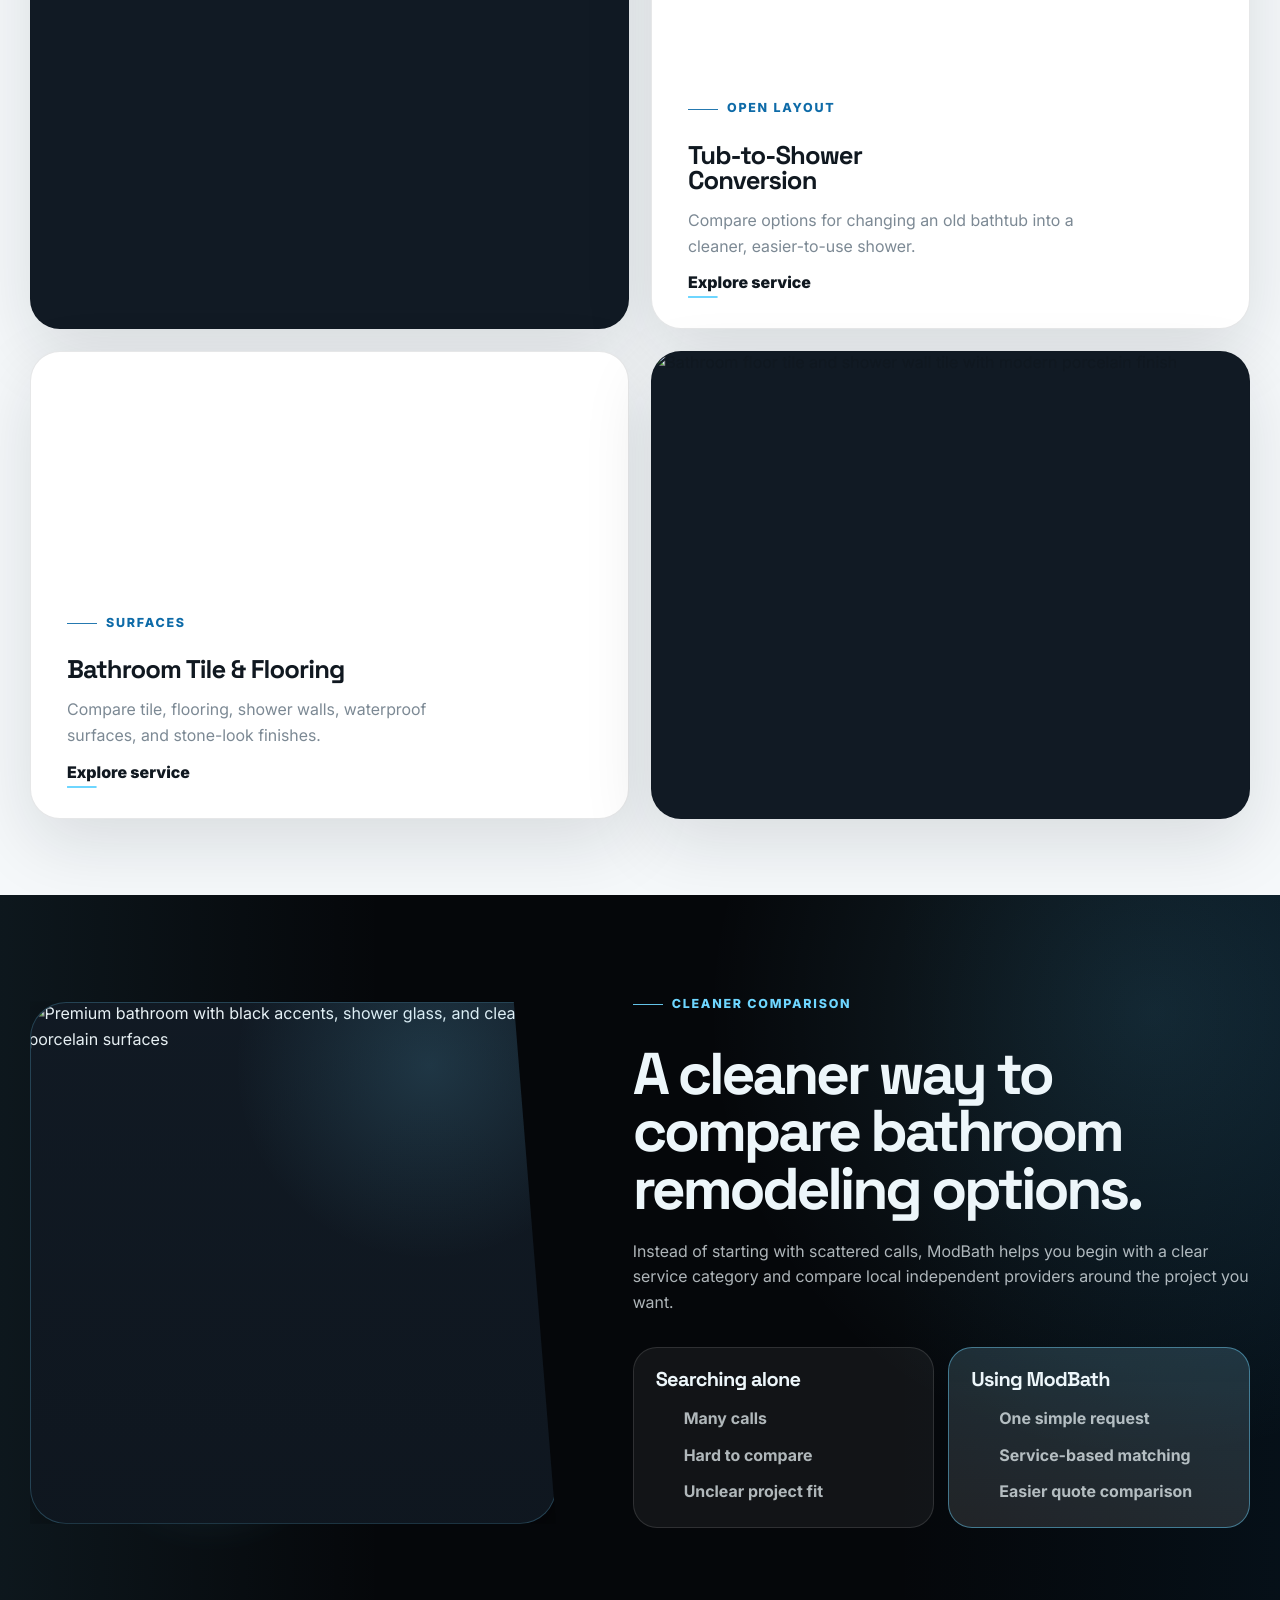
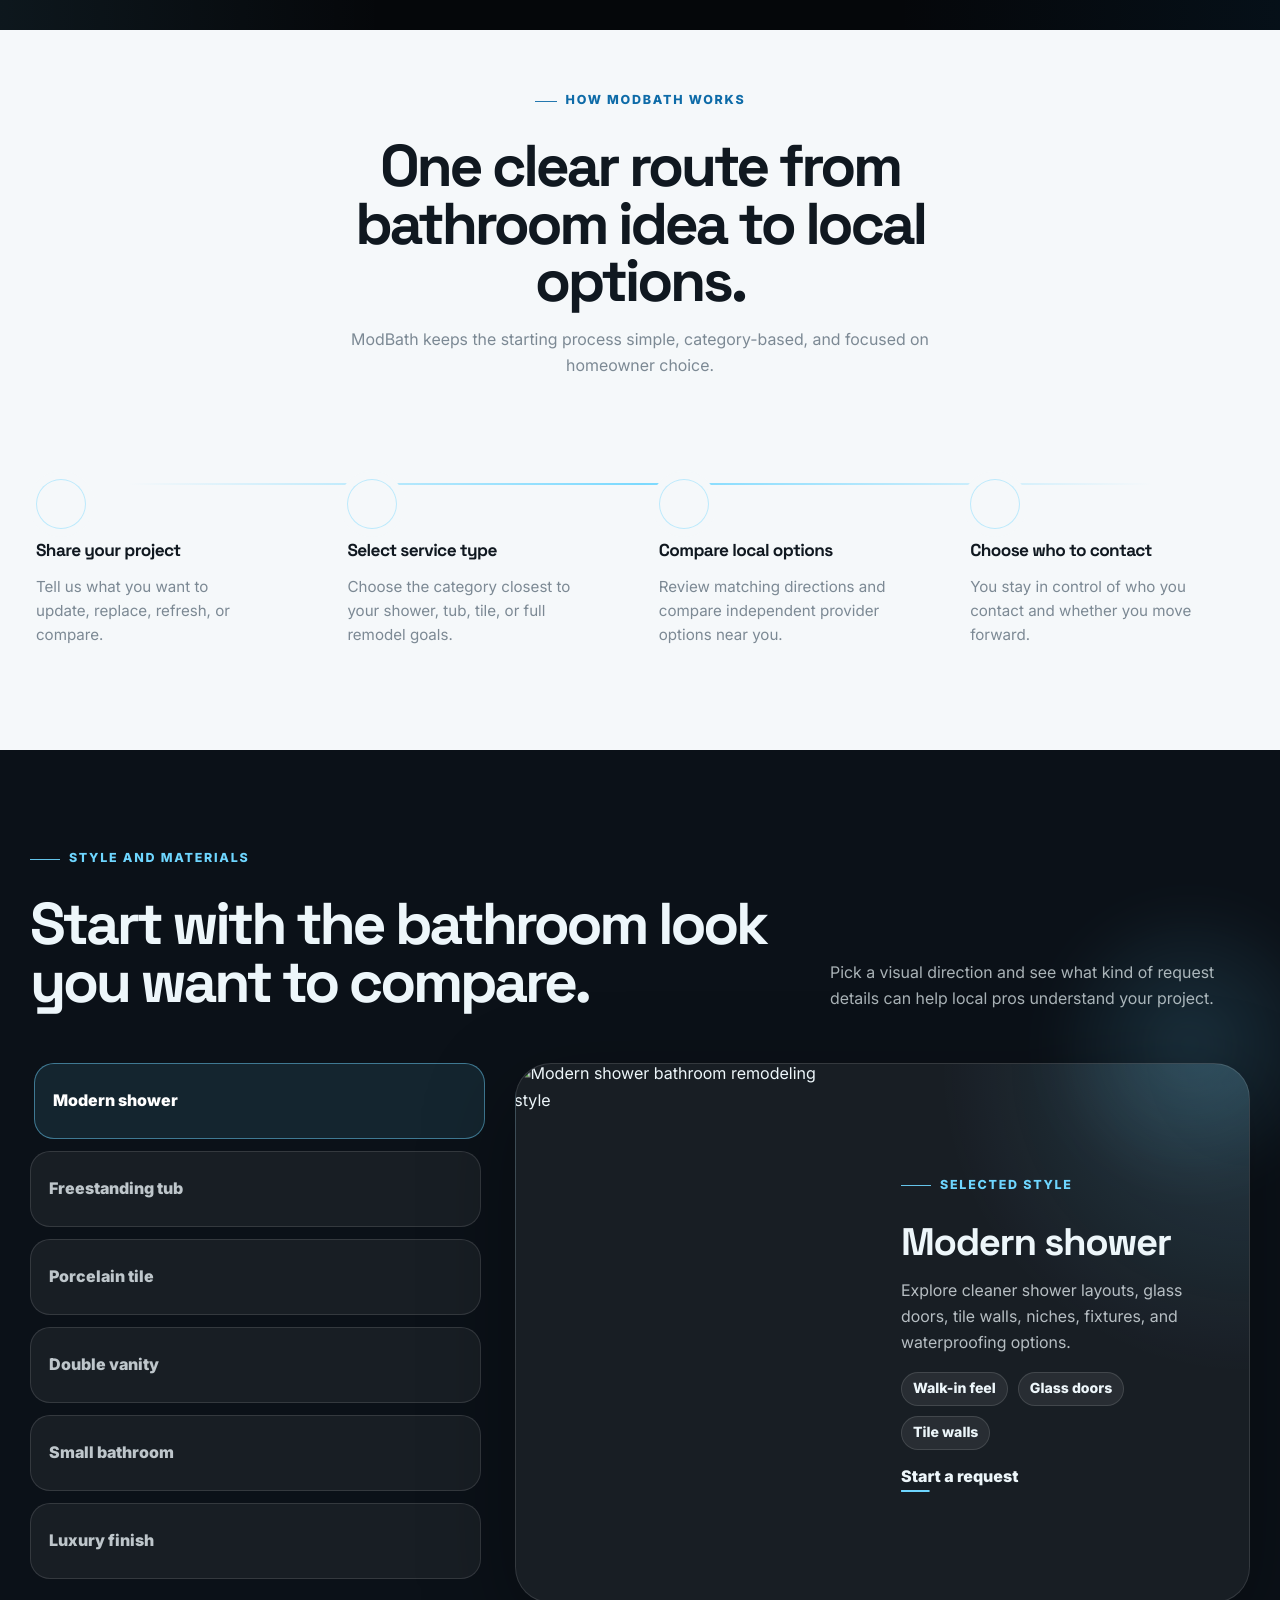
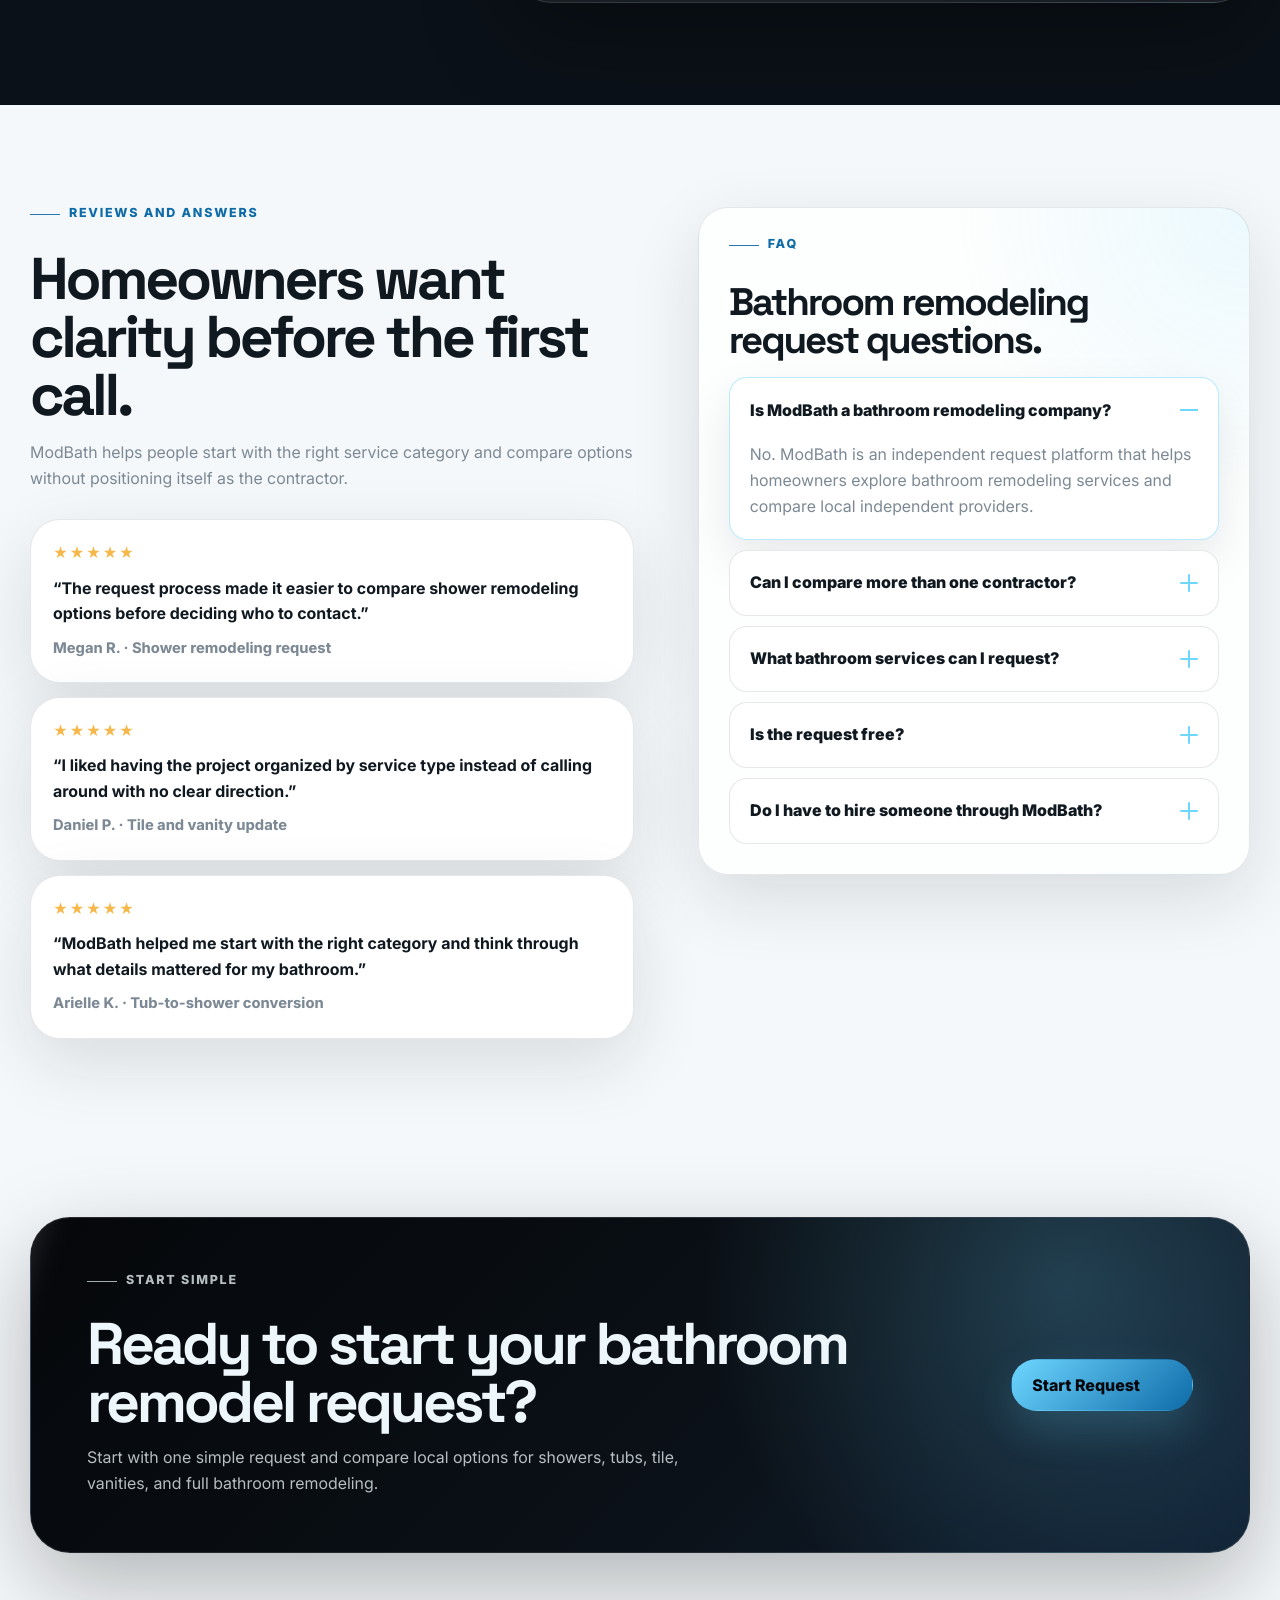
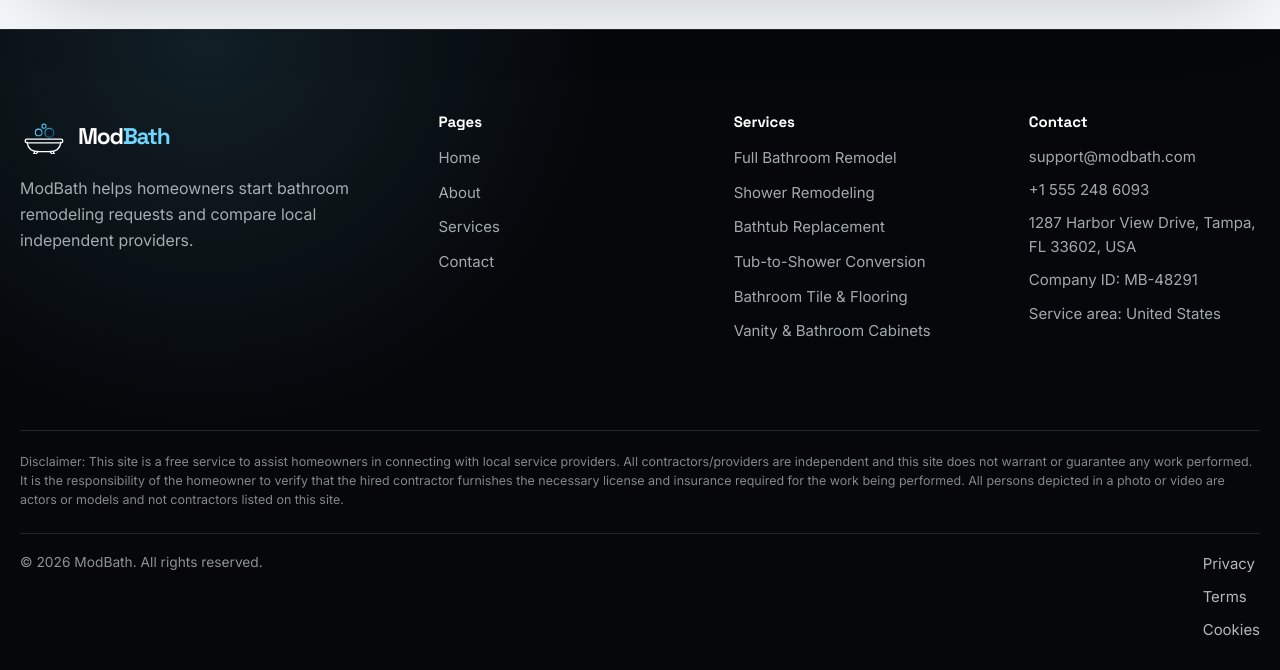
==== commit fe6d4f0e: "+" ====
--- a/index.html
+++ b/index.html
@@ -214,7 +214,7 @@
                 <div class="home-problems__layout">
                     <div class="section-heading">
                         <p class="section-kicker">Project finder</p>
-                        <h2 id="problems-title">What do you want to change in your bathroom?</h2>
+                        <h2 id="problems-title">What do you want to change in bathroom?</h2>
                         <p>
                             Choose the closest issue and see which bathroom remodeling service category may fit
                             your request best.
--- a/assets/css/style.css
+++ b/assets/css/style.css
@@ -56,6 +56,7 @@
 html {
     min-width: 320px;
     scroll-behavior: smooth;
+    scroll-padding-top: calc(var(--header-height) + 18px);
     overflow-x: hidden;
 }
 
@@ -698,9 +699,12 @@
 ========================= */
 
 .site-header {
-    position: sticky;
+    position: fixed;
     top: 0;
-    z-index: 900;
+    right: 0;
+    left: 0;
+    z-index: 1000;
+    width: 100%;
     min-height: var(--header-height);
     color: var(--color-text-light);
     background: rgba(5, 7, 10, 0.82);
@@ -1035,7 +1039,7 @@
     right: 0;
     bottom: 0;
     left: 0;
-    z-index: 850;
+    z-index: 999;
     display: grid;
     align-items: start;
     overflow-y: auto;
@@ -2126,4 +2130,78 @@
         animation-iteration-count: 1 !important;
         transition-duration: 0.001ms !important;
     }
+}
+
+/* =========================
+   Hero H1 size + wider text area
+========================= */
+
+.hero__content,
+.legal-hero__content {
+    max-width: min(100%, 980px);
+}
+
+.hero h1,
+.legal-hero h1 {
+    max-width: 980px;
+    font-size: clamp(2.7rem, 6.2vw, 6.8rem);
+    line-height: 0.94;
+    letter-spacing: -0.075em;
+}
+
+.hero .lead,
+.legal-hero .lead {
+    max-width: 720px;
+}
+
+/* Home hero can be slightly bigger but still controlled */
+.home-hero .hero__content {
+    max-width: min(100%, 1040px);
+}
+
+.home-hero h1 {
+    max-width: 1040px;
+    font-size: clamp(3rem, 6.6vw, 7.2rem);
+}
+
+/* Compact heroes on inner pages */
+.hero--compact .hero__content {
+    max-width: min(100%, 940px);
+}
+
+.hero--compact h1 {
+    max-width: 940px;
+    font-size: clamp(2.5rem, 5.6vw, 6.1rem);
+}
+
+/* Legal pages */
+.legal-hero__content h1 {
+    max-width: 900px;
+    font-size: clamp(2.6rem, 5.8vw, 6.2rem);
+}
+
+/* Mobile */
+@media (max-width: 720px) {
+
+    .hero__content,
+    .legal-hero__content,
+    .home-hero .hero__content,
+    .hero--compact .hero__content {
+        max-width: 100%;
+    }
+
+    .hero h1,
+    .home-hero h1,
+    .hero--compact h1,
+    .legal-hero__content h1 {
+        max-width: 100%;
+        font-size: clamp(2.25rem, 12vw, 4.1rem);
+        line-height: 0.98;
+        letter-spacing: -0.055em;
+    }
+
+    .hero .lead,
+    .legal-hero .lead {
+        max-width: 100%;
+    }
 }
--- a/assets/css/home.css
+++ b/assets/css/home.css
@@ -83,8 +83,7 @@
 
 .problem-card span {
     display: block;
-    max-width: 120px;
-    padding-top: 52px;
+    max-width: 220px;
     font-family: var(--font-heading);
     font-size: 1.1rem;
     font-weight: 800;
@@ -678,7 +677,7 @@
 
     .problem-card span {
         max-width: none;
-        padding-top: 34px;
+        padding-top: 4px;
     }
 
     .problem-card .card-icon {
@@ -1099,4 +1098,188 @@
     .bath-icon-marquee__fade {
         width: 52px;
     }
+}
+
+/* =========================
+   Home Problems — compact juicy 3D buttons
+========================= */
+
+.home-problems__grid {
+    display: grid;
+    grid-template-columns: repeat(2, minmax(0, 1fr));
+    gap: 12px;
+    perspective: 900px;
+}
+
+.problem-card {
+    position: relative;
+    display: flex;
+    align-items: center;
+    justify-content: space-between;
+    gap: 14px;
+
+    width: 100%;
+    min-height: 56px;
+    padding: 12px 16px 12px 18px;
+
+    border: 1px solid rgba(16, 24, 32, 0.09);
+    border-radius: 18px;
+
+    color: var(--color-text-dark);
+    background:
+        linear-gradient(180deg, rgba(255, 255, 255, 0.96), rgba(237, 246, 250, 0.82)),
+        var(--color-white);
+
+    box-shadow:
+        0 14px 0 rgba(16, 24, 32, 0.045),
+        0 22px 48px rgba(16, 24, 32, 0.1),
+        inset 0 1px 0 rgba(255, 255, 255, 0.95);
+
+    transform: translateY(0) rotateX(0deg);
+    transform-style: preserve-3d;
+
+    font-size: 0.96rem;
+    font-weight: 900;
+    line-height: 1;
+    text-align: left;
+    white-space: nowrap;
+
+    transition:
+        transform 0.28s var(--ease),
+        box-shadow 0.28s var(--ease),
+        border-color 0.28s var(--ease),
+        background 0.28s var(--ease),
+        color 0.28s var(--ease);
+}
+
+.problem-card::before {
+    content: "";
+    position: absolute;
+    inset: 0;
+    z-index: -1;
+    border-radius: inherit;
+    background:
+        radial-gradient(circle at 15% 0%, rgba(110, 214, 255, 0.22), transparent 34%),
+        linear-gradient(135deg, rgba(110, 214, 255, 0.14), rgba(255, 255, 255, 0));
+    opacity: 0;
+    transition: opacity 0.28s var(--ease);
+}
+
+.problem-card::after {
+    content: "";
+    position: absolute;
+    right: 18px;
+    bottom: -5px;
+    left: 18px;
+    height: 10px;
+    border-radius: 999px;
+    background: rgba(14, 107, 168, 0.12);
+    filter: blur(10px);
+    opacity: 0;
+    transform: scaleX(0.78);
+    transition:
+        opacity 0.28s var(--ease),
+        transform 0.28s var(--ease);
+}
+
+.problem-card span {
+    position: relative;
+    z-index: 2;
+    overflow: hidden;
+    text-overflow: ellipsis;
+}
+
+/* icon on the right, no background */
+.problem-card .card-icon {
+    position: static;
+    z-index: 2;
+
+    order: 2;
+    flex: 0 0 auto;
+
+    width: 26px;
+    height: 26px;
+
+    color: var(--color-sea);
+    opacity: 0.95;
+
+    background: none !important;
+    border: 0 !important;
+    box-shadow: none !important;
+
+    transform: translateZ(22px);
+    transition:
+        transform 0.28s var(--ease),
+        color 0.28s var(--ease),
+        filter 0.28s var(--ease),
+        opacity 0.28s var(--ease);
+}
+
+.problem-card .card-icon::before,
+.problem-card .card-icon::after {
+    display: none !important;
+}
+
+/* hover / active */
+.problem-card:hover,
+.problem-card.is-active {
+    transform: translateY(-5px) rotateX(4deg);
+    border-color: rgba(14, 107, 168, 0.32);
+    background:
+        linear-gradient(180deg, rgba(255, 255, 255, 1), rgba(230, 247, 255, 0.9)),
+        var(--color-white);
+
+    box-shadow:
+        0 18px 0 rgba(14, 107, 168, 0.12),
+        0 28px 68px rgba(16, 24, 32, 0.16),
+        0 18px 42px rgba(110, 214, 255, 0.18),
+        inset 0 1px 0 rgba(255, 255, 255, 1);
+}
+
+.problem-card:hover::before,
+.problem-card.is-active::before {
+    opacity: 1;
+}
+
+.problem-card:hover::after,
+.problem-card.is-active::after {
+    opacity: 1;
+    transform: scaleX(1);
+}
+
+.problem-card:hover .card-icon,
+.problem-card.is-active .card-icon {
+    color: #063f63;
+    opacity: 1;
+    transform: translateZ(34px) translateX(3px) scale(1.12) rotate(-4deg);
+    filter:
+        drop-shadow(0 8px 14px rgba(6, 63, 99, 0.24)) drop-shadow(0 0 16px rgba(110, 214, 255, 0.32));
+}
+
+.problem-card:active {
+    transform: translateY(-1px) rotateX(1deg) scale(0.99);
+    box-shadow:
+        0 8px 0 rgba(14, 107, 168, 0.11),
+        0 16px 38px rgba(16, 24, 32, 0.12),
+        inset 0 2px 8px rgba(16, 24, 32, 0.08);
+}
+
+/* mobile */
+@media (max-width: 720px) {
+    .home-problems__grid {
+        grid-template-columns: 1fr;
+        gap: 10px;
+    }
+
+    .problem-card {
+        min-height: 52px;
+        padding: 11px 14px 11px 16px;
+        border-radius: 16px;
+        font-size: 0.94rem;
+    }
+
+    .problem-card .card-icon {
+        width: 24px;
+        height: 24px;
+    }
 }
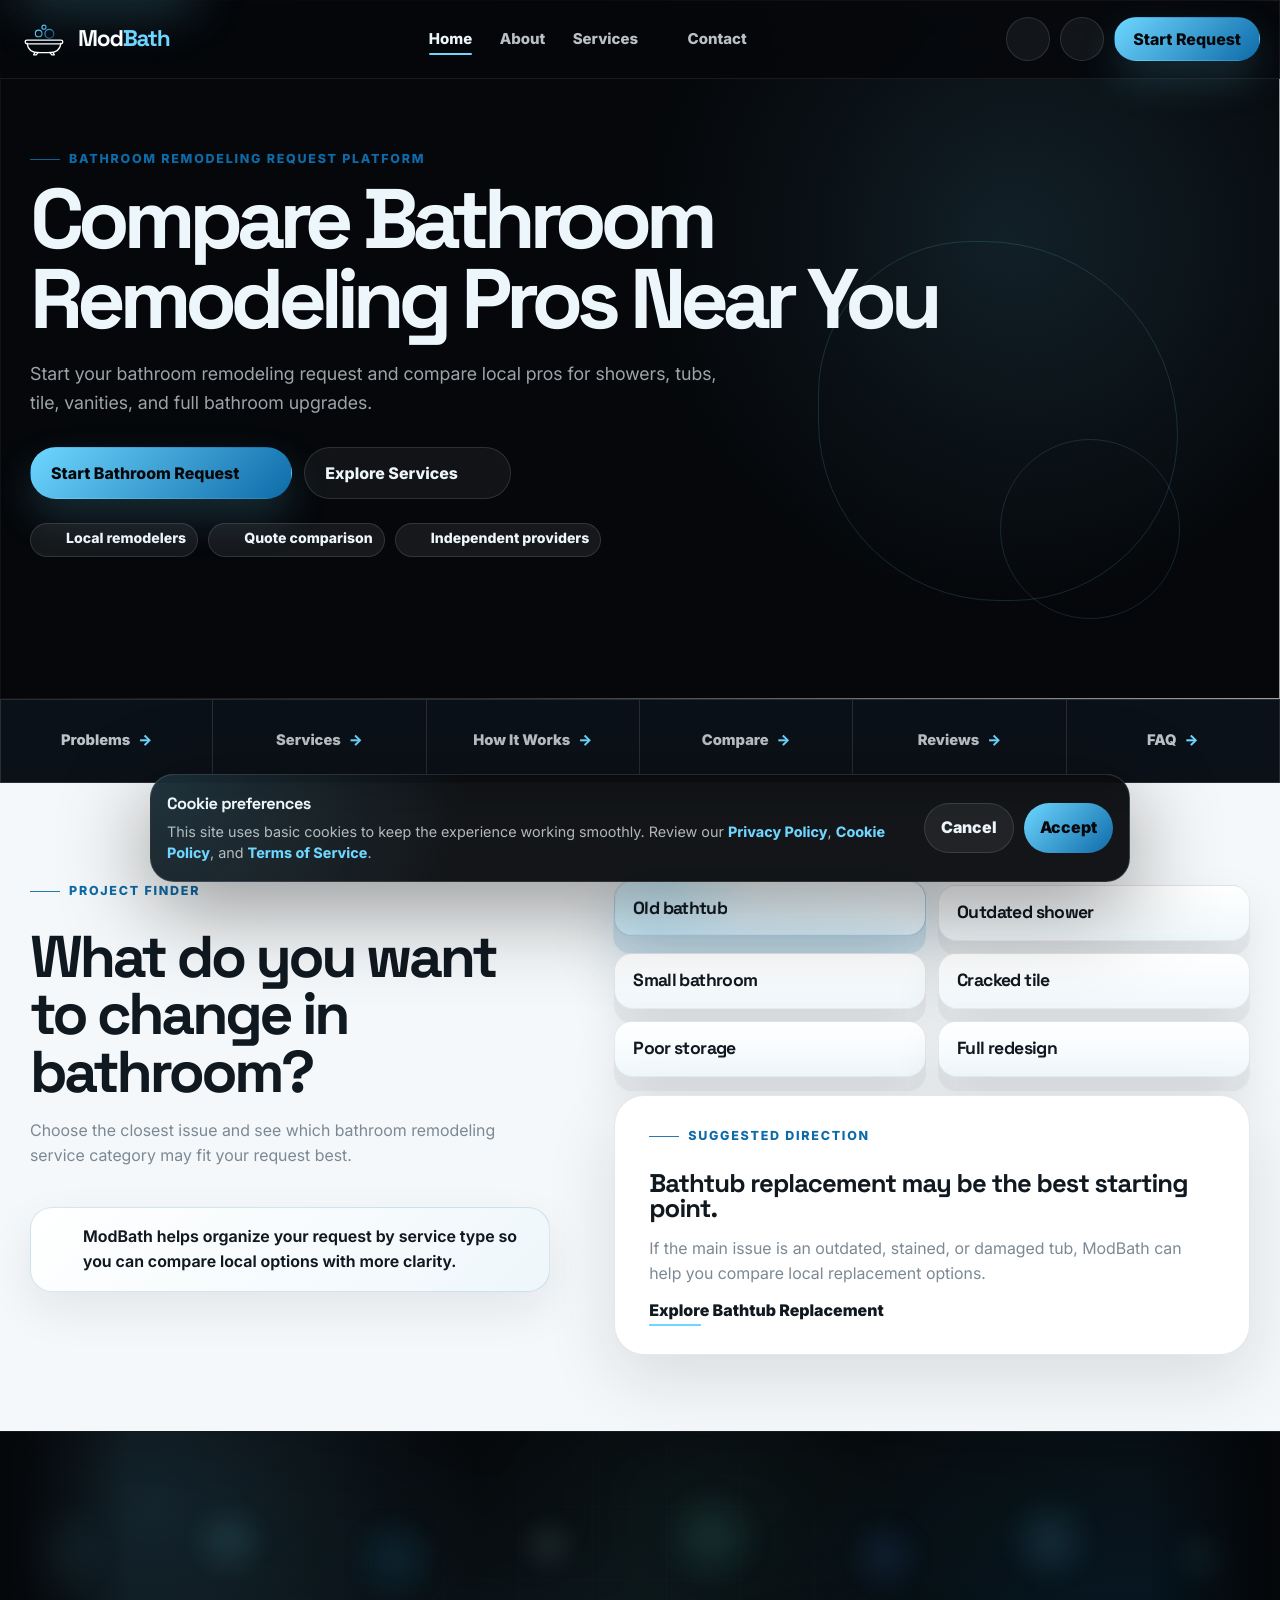
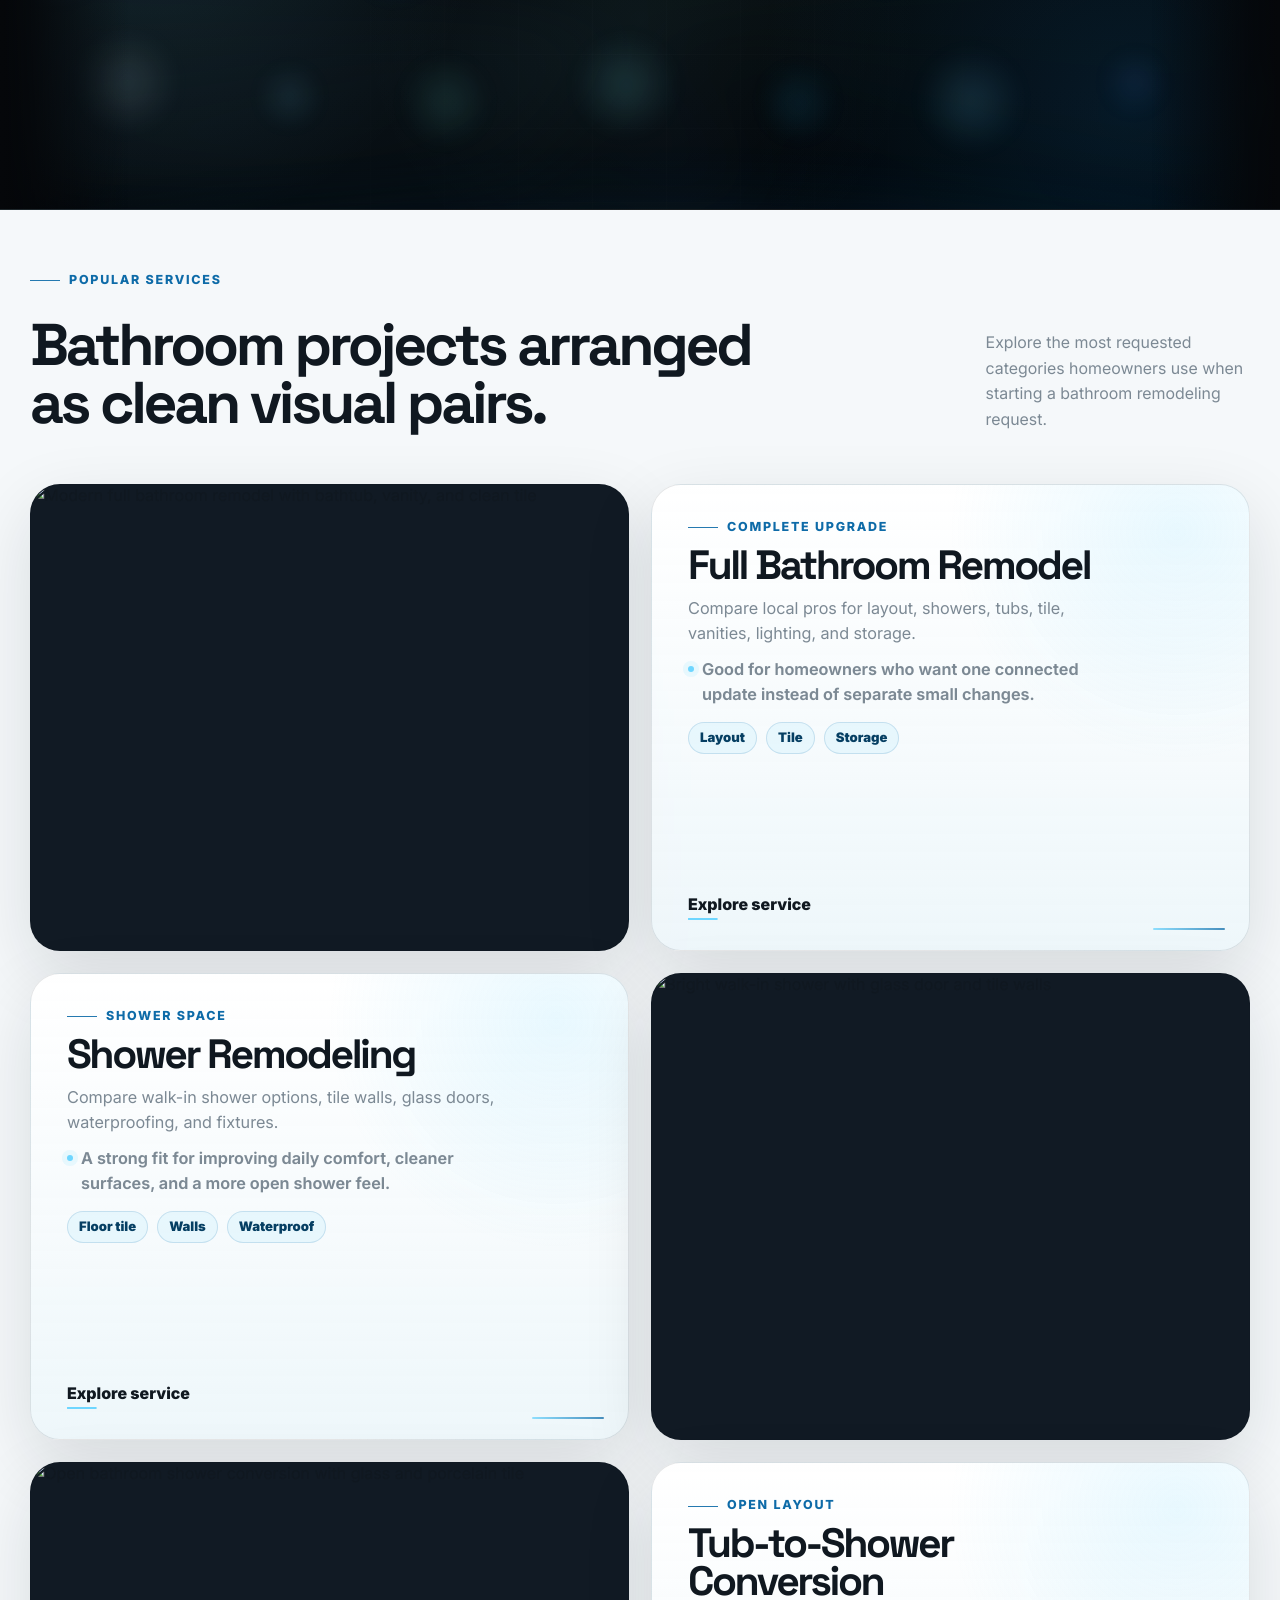
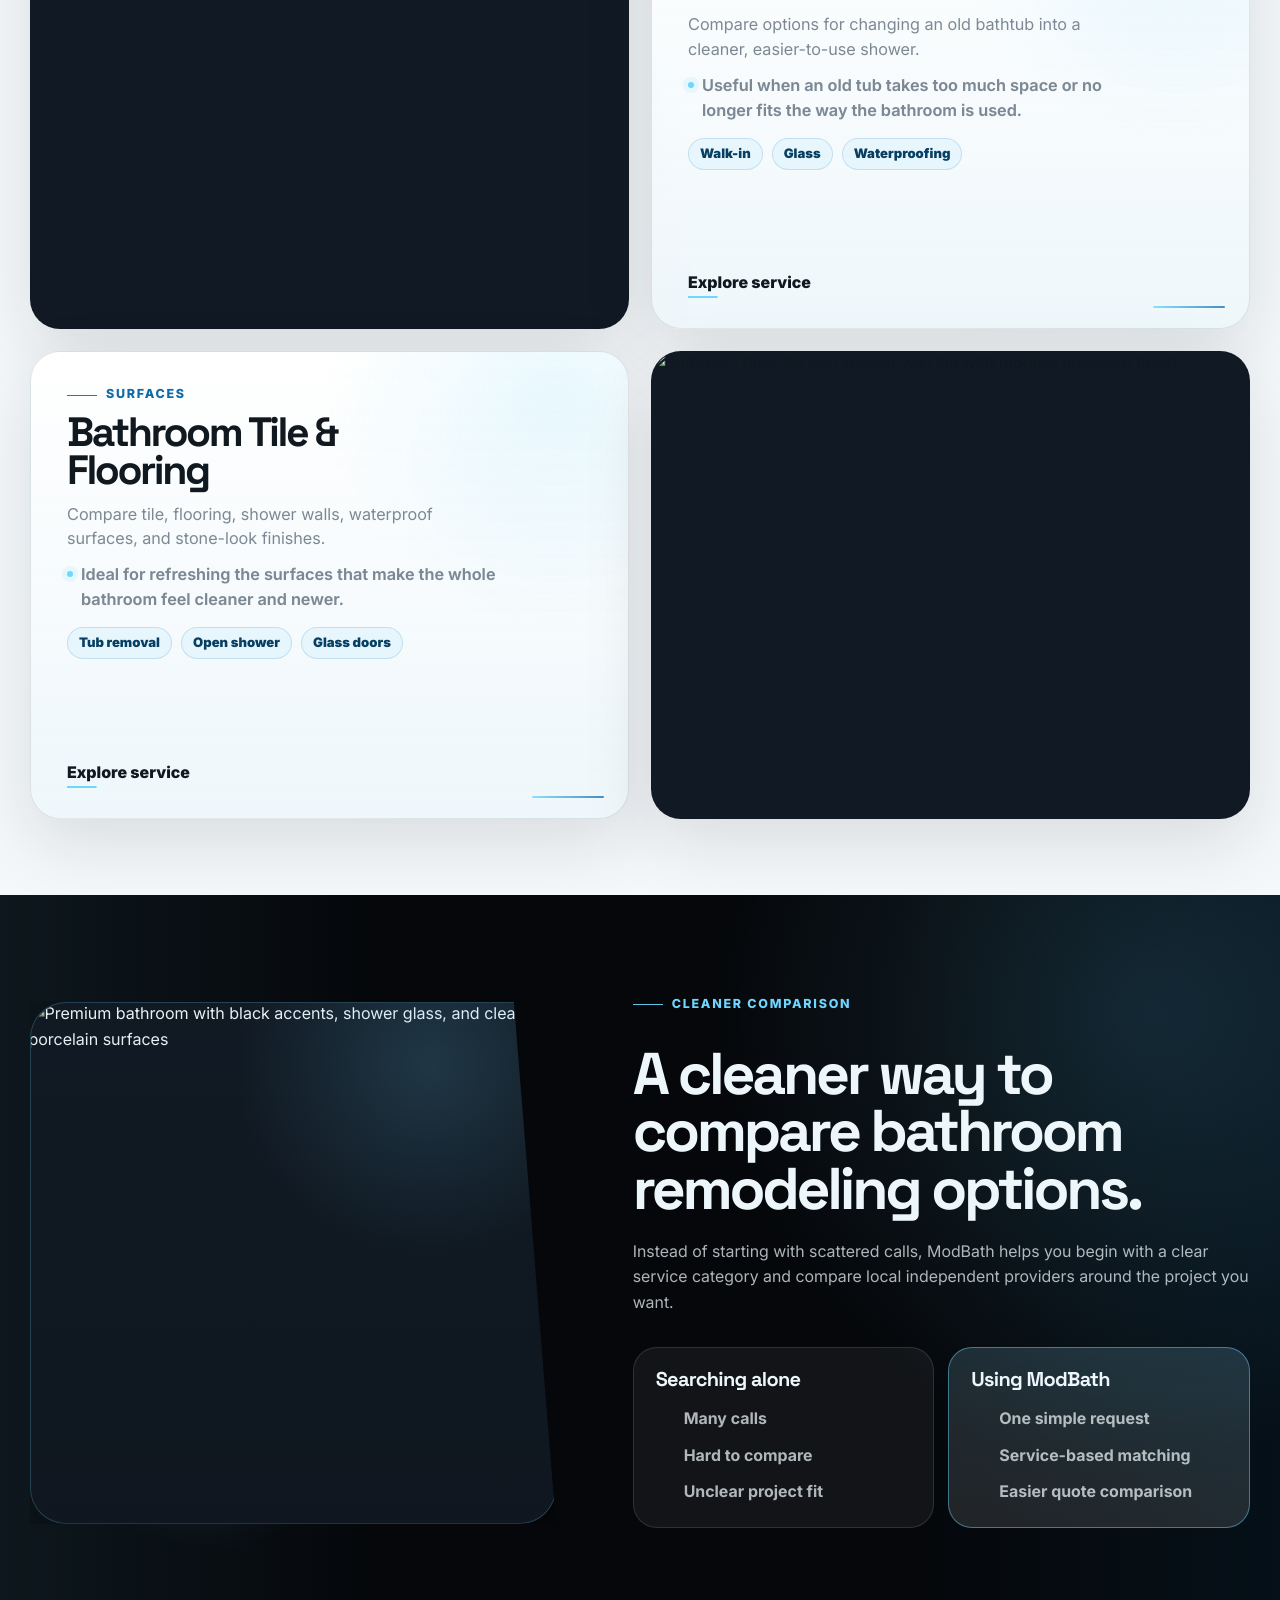
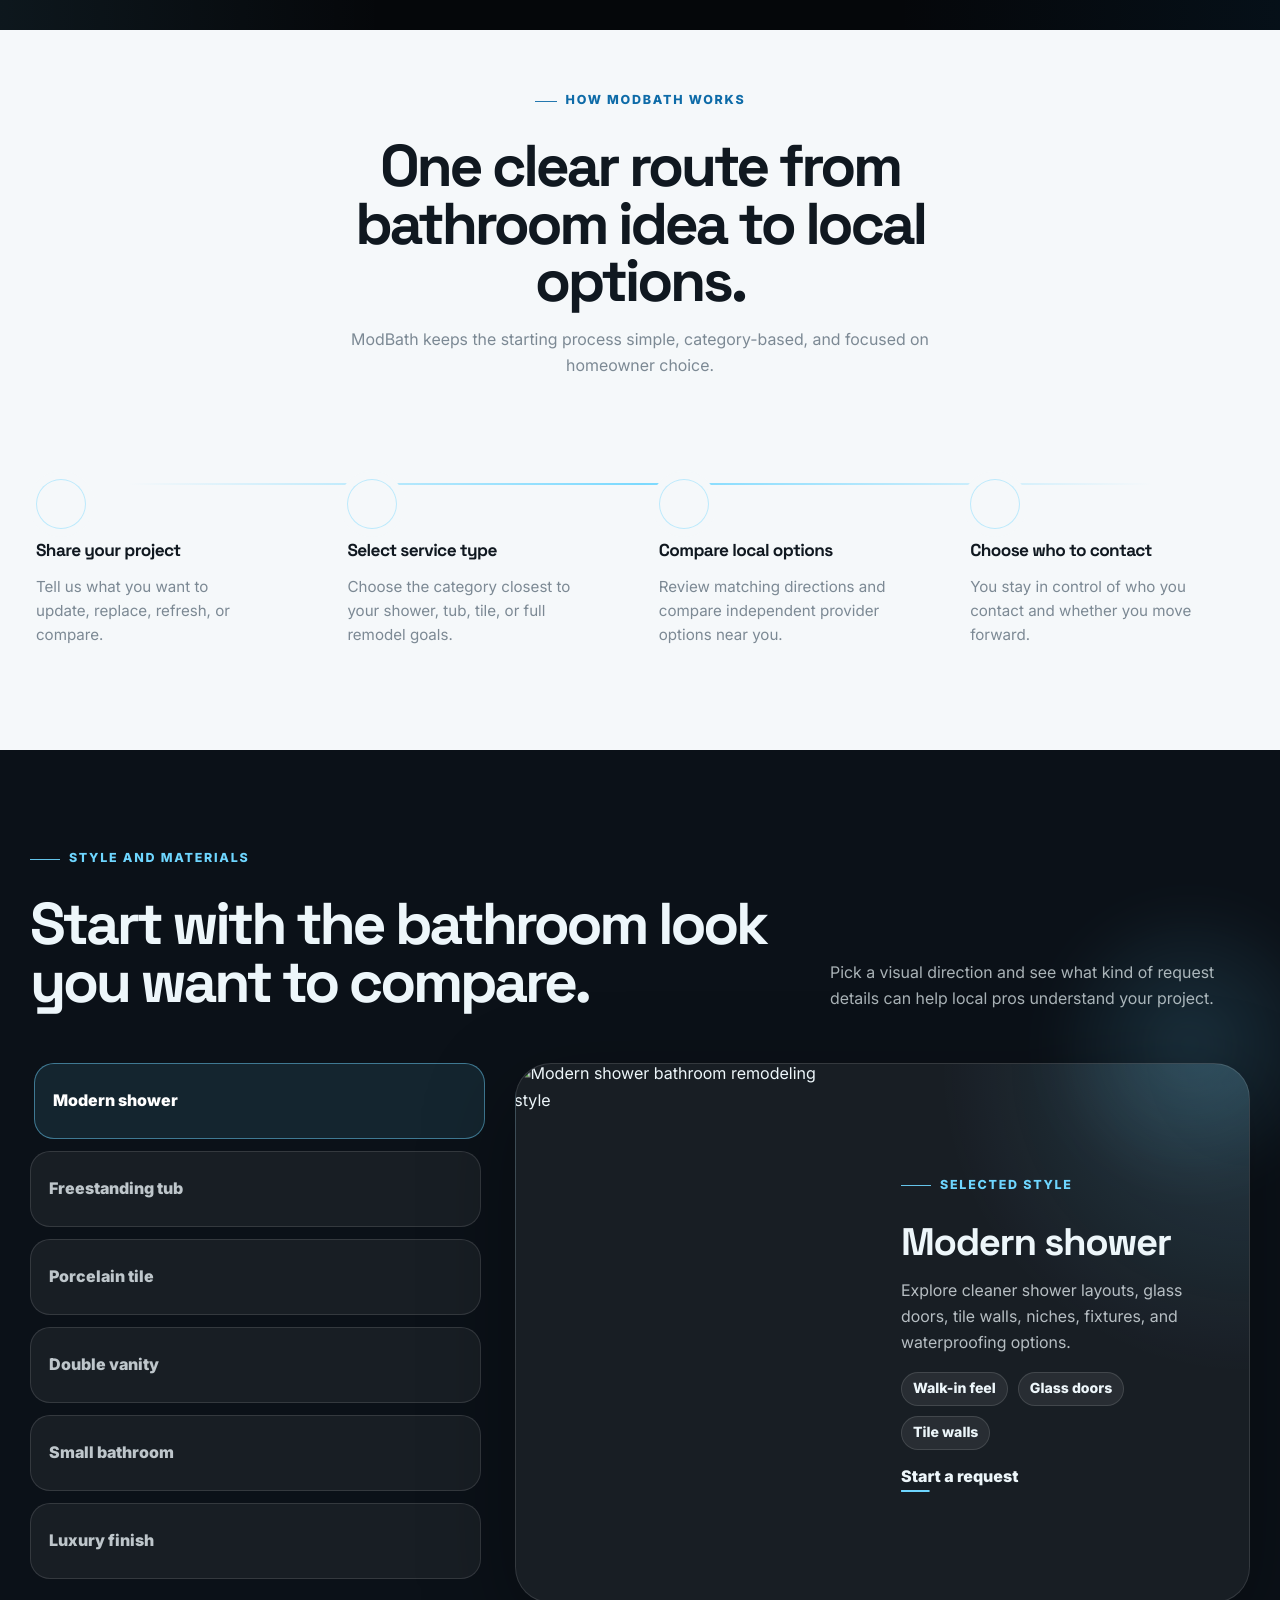
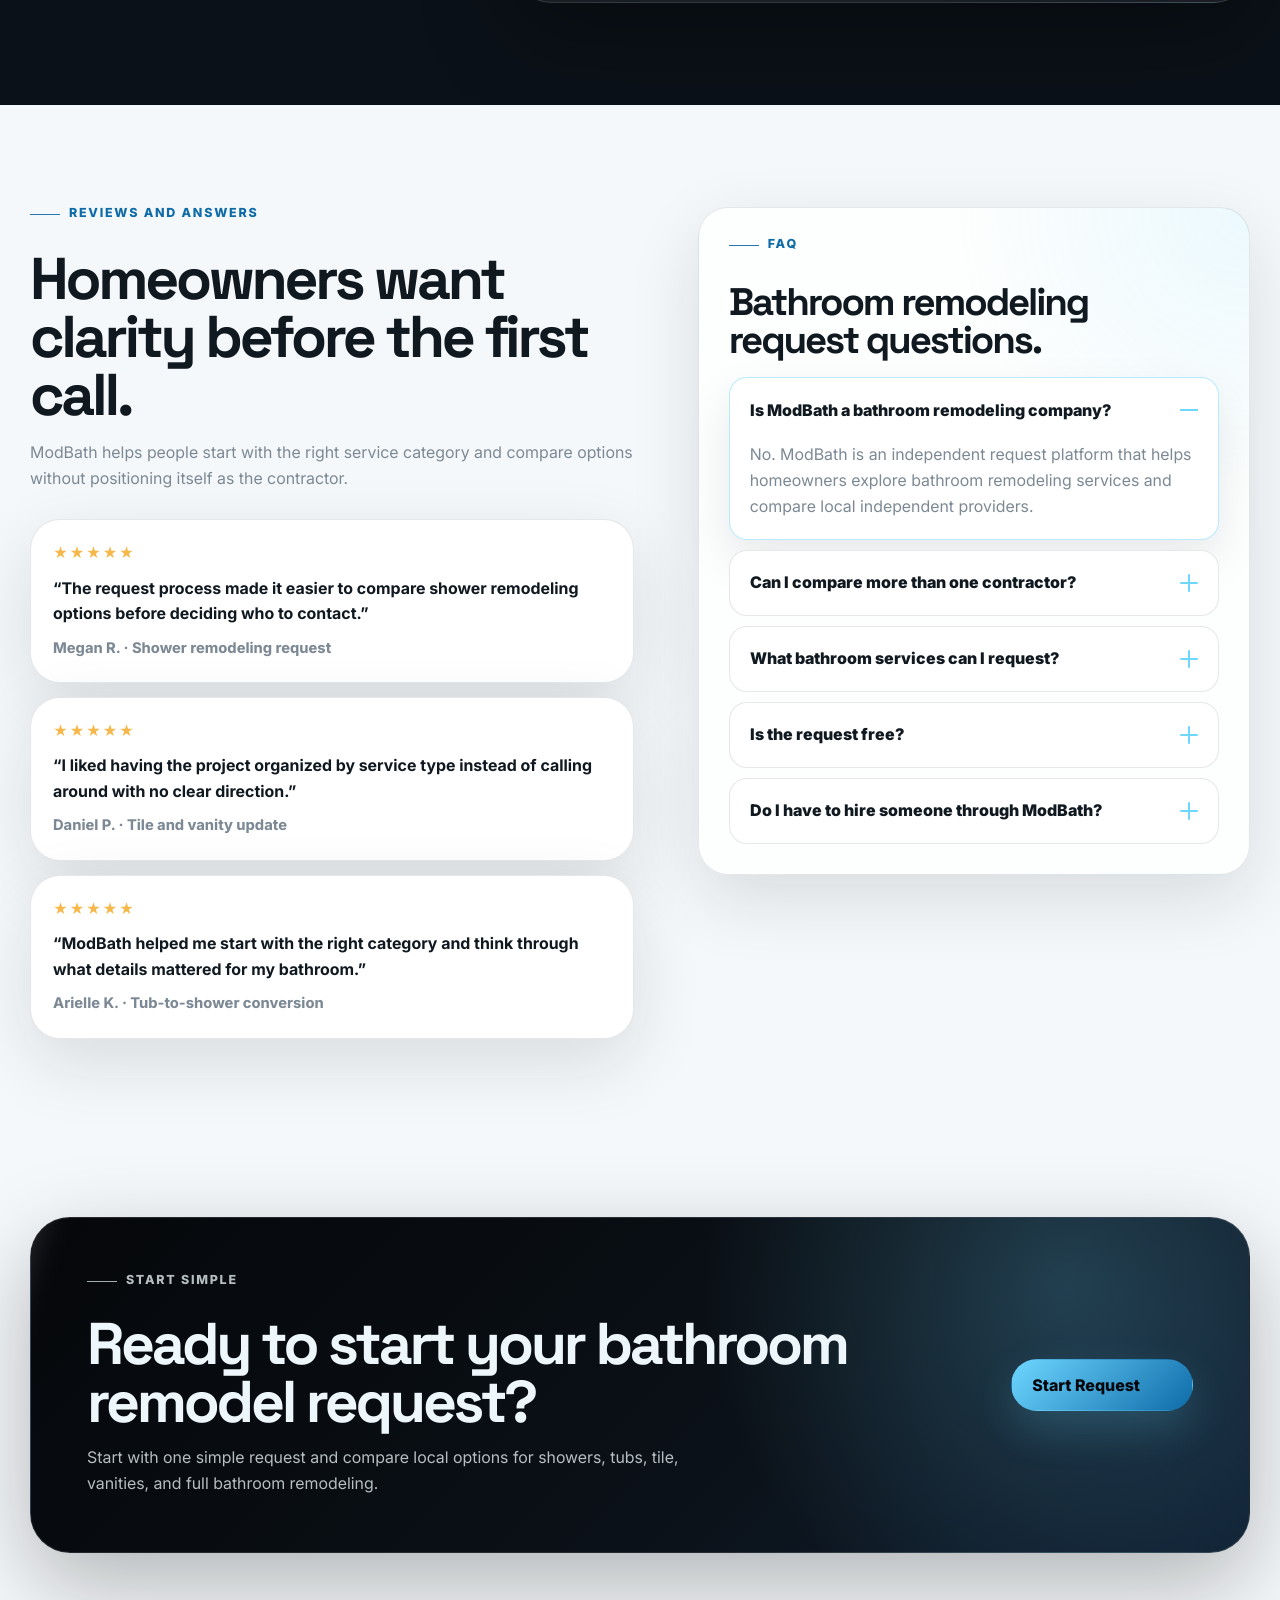
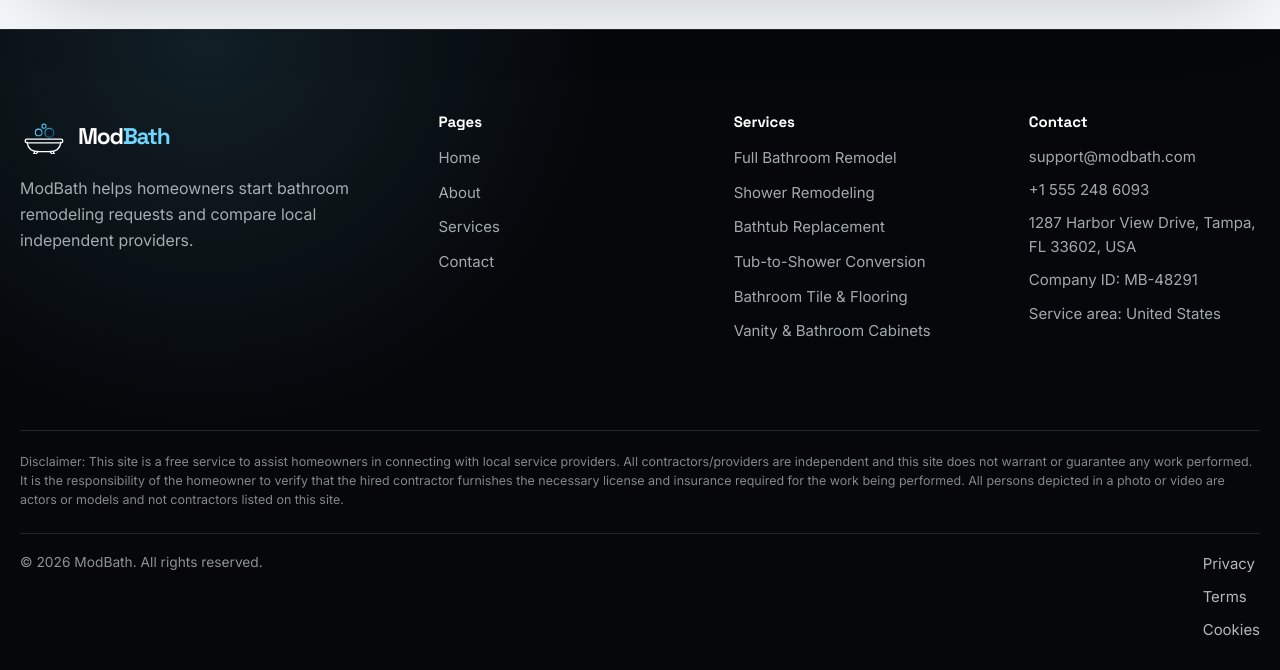
==== commit 46c8770a: "+" ====
--- a/index.html
+++ b/index.html
@@ -287,7 +287,7 @@
             <div class="bath-icon-marquee__ambient" aria-hidden="true"></div>
             <div class="bath-icon-marquee__fade bath-icon-marquee__fade--left" aria-hidden="true"></div>
             <div class="bath-icon-marquee__fade bath-icon-marquee__fade--right" aria-hidden="true"></div>
-        
+
             <div class="bath-icon-marquee__row">
                 <div class="bath-icon-marquee__track bath-icon-marquee__track--forward">
                     <span class="bath-icon bath-icon--xl bath-icon--sky bath-icon--tilt-a"><i data-lucide="bath"
@@ -310,7 +310,7 @@
                             aria-hidden="true"></i></span>
                     <span class="bath-icon bath-icon--md bath-icon--mint bath-icon--tilt-e"><i data-lucide="waves"
                             aria-hidden="true"></i></span>
-        
+
                     <span class="bath-icon bath-icon--xl bath-icon--sky bath-icon--tilt-a"><i data-lucide="bath"
                             aria-hidden="true"></i></span>
                     <span class="bath-icon bath-icon--md bath-icon--aqua bath-icon--tilt-b"><i data-lucide="droplets"
@@ -333,7 +333,7 @@
                             aria-hidden="true"></i></span>
                 </div>
             </div>
-        
+
             <div class="bath-icon-marquee__row bath-icon-marquee__row--secondary">
                 <div class="bath-icon-marquee__track bath-icon-marquee__track--reverse">
                     <span class="bath-icon bath-icon--lg bath-icon--blue bath-icon--tilt-d"><i data-lucide="droplets"
@@ -356,7 +356,7 @@
                             aria-hidden="true"></i></span>
                     <span class="bath-icon bath-icon--md bath-icon--aqua bath-icon--tilt-d"><i data-lucide="droplets"
                             aria-hidden="true"></i></span>
-        
+
                     <span class="bath-icon bath-icon--lg bath-icon--blue bath-icon--tilt-d"><i data-lucide="droplets"
                             aria-hidden="true"></i></span>
                     <span class="bath-icon bath-icon--xl bath-icon--ice bath-icon--tilt-e"><i data-lucide="bath"
@@ -401,7 +401,6 @@
                         <img src="assets/images/home/full-bathroom-remodel-preview.jpg"
                             alt="Modern full bathroom remodel with bathtub, vanity, and clean tile" />
                     </article>
-
                     <article class="service-text-card premium-card">
                         <i class="card-icon" data-lucide="bath" aria-hidden="true"></i>
                         <p class="section-kicker">Complete upgrade</p>
@@ -409,6 +408,17 @@
                         <p>
                             Compare local pros for layout, showers, tubs, tile, vanities, lighting, and storage.
                         </p>
+
+                        <p class="service-card-note">
+                            Good for homeowners who want one connected update instead of separate small changes.
+                        </p>
+
+                        <div class="service-card-tags">
+                            <span>Layout</span>
+                            <span>Tile</span>
+                            <span>Storage</span>
+                        </div>
+
                         <a class="text-link" href="bathroom-remodeling.html">
                             Explore service
                             <i data-lucide="arrow-up-right" aria-hidden="true"></i>
@@ -422,6 +432,16 @@
                         <p>
                             Compare walk-in shower options, tile walls, glass doors, waterproofing, and fixtures.
                         </p>
+
+                        <p class="service-card-note">
+                            A strong fit for improving daily comfort, cleaner surfaces, and a more open shower feel.
+                        </p>
+
+                        <div class="service-card-tags">
+                            <span>Floor tile</span>
+                            <span>Walls</span>
+                            <span>Waterproof</span>
+                        </div>
                         <a class="text-link" href="shower-remodeling.html">
                             Explore service
                             <i data-lucide="arrow-up-right" aria-hidden="true"></i>
@@ -445,6 +465,16 @@
                         <p>
                             Compare options for changing an old bathtub into a cleaner, easier-to-use shower.
                         </p>
+
+                        <p class="service-card-note">
+                            Useful when an old tub takes too much space or no longer fits the way the bathroom is used.
+                        </p>
+
+                        <div class="service-card-tags">
+                            <span>Walk-in</span>
+                            <span>Glass</span>
+                            <span>Waterproofing</span>
+                        </div>
                         <a class="text-link" href="tub-to-shower-conversion.html">
                             Explore service
                             <i data-lucide="arrow-up-right" aria-hidden="true"></i>
@@ -458,6 +488,16 @@
                         <p>
                             Compare tile, flooring, shower walls, waterproof surfaces, and stone-look finishes.
                         </p>
+
+                        <p class="service-card-note">
+                            Ideal for refreshing the surfaces that make the whole bathroom feel cleaner and newer.
+                        </p>
+
+                        <div class="service-card-tags">
+                            <span>Tub removal</span>
+                            <span>Open shower</span>
+                            <span>Glass doors</span>
+                        </div>
                         <a class="text-link" href="bathroom-tile-flooring.html">
                             Explore service
                             <i data-lucide="arrow-up-right" aria-hidden="true"></i>
--- a/assets/css/home.css
+++ b/assets/css/home.css
@@ -1282,4 +1282,310 @@
         width: 24px;
         height: 24px;
     }
+}
+
+/* =========================
+   Home Services Preview — wider heading area
+========================= */
+
+@media (min-width: 901px) {
+    .home-services-preview__top {
+        display: grid;
+        grid-template-columns: minmax(820px, 1.55fr) minmax(220px, 0.45fr);
+        gap: clamp(24px, 3.5vw, 54px);
+        align-items: end;
+    }
+
+    .home-services-preview__top .section-heading {
+        width: 100%;
+        max-width: none;
+    }
+
+    #services-preview-title {
+        width: 100%;
+        max-width: 980px;
+        text-wrap: balance;
+    }
+
+    .home-services-preview__top>p {
+        max-width: 360px;
+        justify-self: end;
+    }
+}
+
+@media (max-width: 900px) {
+    .home-services-preview__top {
+        display: grid;
+        gap: 18px;
+    }
+
+    #services-preview-title {
+        max-width: 100%;
+    }
+
+    .home-services-preview__top>p {
+        max-width: 620px;
+    }
+}
+
+/* =========================
+   Services Preview — equal editorial cards
+========================= */
+
+.service-editorial {
+    align-items: stretch;
+}
+
+.service-photo-card,
+.service-text-card {
+    min-height: clamp(320px, 27vw, 430px);
+    height: 100%;
+}
+
+/* photo cards */
+.service-photo-card img {
+    width: 100%;
+    height: 100%;
+    min-height: inherit;
+    object-fit: cover;
+}
+
+/* text cards same size as photos, but without empty feeling */
+.service-text-card {
+    display: grid;
+    grid-template-rows: auto auto 1fr auto;
+    align-content: stretch;
+    gap: 16px;
+
+    padding: clamp(26px, 3.4vw, 42px);
+    border-radius: var(--radius-lg);
+
+    background:
+        radial-gradient(circle at 88% 10%, rgba(110, 214, 255, 0.15), transparent 34%),
+        linear-gradient(180deg, rgba(255, 255, 255, 0.98), rgba(237, 246, 250, 0.88));
+}
+
+.service-text-card .section-kicker {
+    margin-bottom: 0;
+}
+
+.service-text-card h3 {
+    max-width: 420px;
+    font-size: clamp(1.85rem, 3vw, 3.25rem);
+    line-height: 0.94;
+    letter-spacing: -0.06em;
+}
+
+.service-text-card > p:not(.section-kicker) {
+    align-self: start;
+    max-width: 420px;
+    color: var(--color-muted);
+    font-size: clamp(0.98rem, 1.15vw, 1.08rem);
+    line-height: 1.55;
+}
+
+.service-text-card .text-link {
+    align-self: end;
+    margin-top: auto;
+}
+
+/* icon stays right, without background */
+.service-text-card .card-icon {
+    top: clamp(22px, 2.4vw, 32px);
+    right: clamp(22px, 2.4vw, 32px);
+
+    width: clamp(38px, 4vw, 54px);
+    height: clamp(38px, 4vw, 54px);
+
+    color: var(--color-sea);
+    background: none !important;
+    border: 0 !important;
+    box-shadow: none !important;
+    opacity: 0.92;
+}
+
+.service-text-card:hover .card-icon {
+    color: #063f63;
+    transform: translateY(-5px) rotate(-4deg) scale(1.08);
+    filter:
+        drop-shadow(0 10px 18px rgba(6, 63, 99, 0.24))
+        drop-shadow(0 0 18px rgba(110, 214, 255, 0.32));
+}
+
+/* juicy hover for text cards */
+.service-text-card:hover {
+    transform: translateY(-6px);
+    border-color: rgba(110, 214, 255, 0.44);
+    background:
+        radial-gradient(circle at 88% 10%, rgba(110, 214, 255, 0.22), transparent 34%),
+        linear-gradient(180deg, rgba(255, 255, 255, 1), rgba(230, 247, 255, 0.9));
+    box-shadow:
+        0 28px 80px rgba(16, 24, 32, 0.16),
+        0 18px 46px rgba(110, 214, 255, 0.16);
+}
+
+/* mobile */
+@media (max-width: 900px) {
+    .service-photo-card,
+    .service-text-card {
+        min-height: 320px;
+    }
+
+    .service-text-card {
+        padding: 26px;
+    }
+}
+
+@media (max-width: 540px) {
+    .service-photo-card,
+    .service-text-card {
+        min-height: 280px;
+    }
+
+    .service-text-card h3 {
+        font-size: clamp(1.65rem, 9vw, 2.45rem);
+    }
+
+    .service-text-card .card-icon {
+        width: 34px;
+        height: 34px;
+    }
+}
+
+/* =========================
+   Services Preview — fuller text cards
+========================= */
+
+.service-text-card {
+    grid-template-rows: auto auto auto 1fr auto;
+    gap: 14px;
+    min-height: clamp(300px, 24vw, 390px);
+    padding: clamp(24px, 3vw, 36px);
+}
+
+.service-photo-card {
+    min-height: clamp(300px, 24vw, 390px);
+}
+
+.service-text-card h3 {
+    max-width: 460px;
+    font-size: clamp(2rem, 3.2vw, 3.55rem);
+    line-height: 0.92;
+}
+
+.service-text-card>p:not(.section-kicker) {
+    max-width: 440px;
+    font-size: 1.02rem;
+    line-height: 1.5;
+}
+
+.service-card-tags {
+    display: flex;
+    flex-wrap: wrap;
+    gap: 9px;
+    align-self: start;
+    margin-top: 4px;
+}
+
+.service-card-tags span {
+    display: inline-flex;
+    min-height: 32px;
+    align-items: center;
+    justify-content: center;
+    padding: 8px 11px;
+    border: 1px solid rgba(14, 107, 168, 0.16);
+    border-radius: 999px;
+    color: #063f63;
+    background: rgba(110, 214, 255, 0.11);
+    font-size: 0.82rem;
+    font-weight: 900;
+    line-height: 1;
+    transition:
+        transform 0.25s var(--ease),
+        border-color 0.25s var(--ease),
+        background 0.25s var(--ease);
+}
+
+.service-text-card:hover .service-card-tags span {
+    border-color: rgba(14, 107, 168, 0.28);
+    background: rgba(110, 214, 255, 0.18);
+}
+
+.service-card-tags span:hover {
+    transform: translateY(-2px);
+}
+
+/* big soft decorative number — fills empty space without adding noise */
+.service-text-card::before {
+    background:
+        radial-gradient(circle at 14% 0%, rgba(110, 214, 255, 0.18), transparent 34%),
+        linear-gradient(120deg, transparent 18%, rgba(110, 214, 255, 0.12), transparent 52%);
+}
+
+.service-text-card::after {
+    right: 24px;
+    bottom: 20px;
+    left: auto;
+    width: 72px;
+    height: 2px;
+    transform: scaleX(1);
+    background: linear-gradient(90deg, var(--color-sky), var(--color-sea));
+    opacity: 0.75;
+}
+
+.service-text-card .text-link {
+    margin-top: 8px;
+}
+
+@media (max-width: 540px) {
+
+    .service-text-card,
+    .service-photo-card {
+        min-height: 270px;
+    }
+
+    .service-text-card {
+        gap: 12px;
+        padding: 22px;
+    }
+
+    .service-card-tags span {
+        min-height: 30px;
+        font-size: 0.78rem;
+    }
+}
+
+/* =========================
+   Services Preview — small extra paragraph
+========================= */
+
+.service-text-card {
+    grid-template-rows: auto auto auto auto 1fr auto;
+    gap: 12px;
+}
+
+.service-card-note {
+    position: relative;
+    max-width: 430px;
+    padding-left: 14px;
+    color: rgba(16, 24, 32, 0.68);
+    font-size: 0.92rem;
+    line-height: 1.45;
+    font-weight: 650;
+}
+
+.service-card-note::before {
+    content: "";
+    position: absolute;
+    top: 0.55em;
+    left: 0;
+    width: 6px;
+    height: 6px;
+    border-radius: 50%;
+    background: var(--color-sky);
+    box-shadow: 0 0 0 5px rgba(110, 214, 255, 0.13);
+}
+
+.service-text-card:hover .service-card-note {
+    color: rgba(16, 24, 32, 0.78);
 }
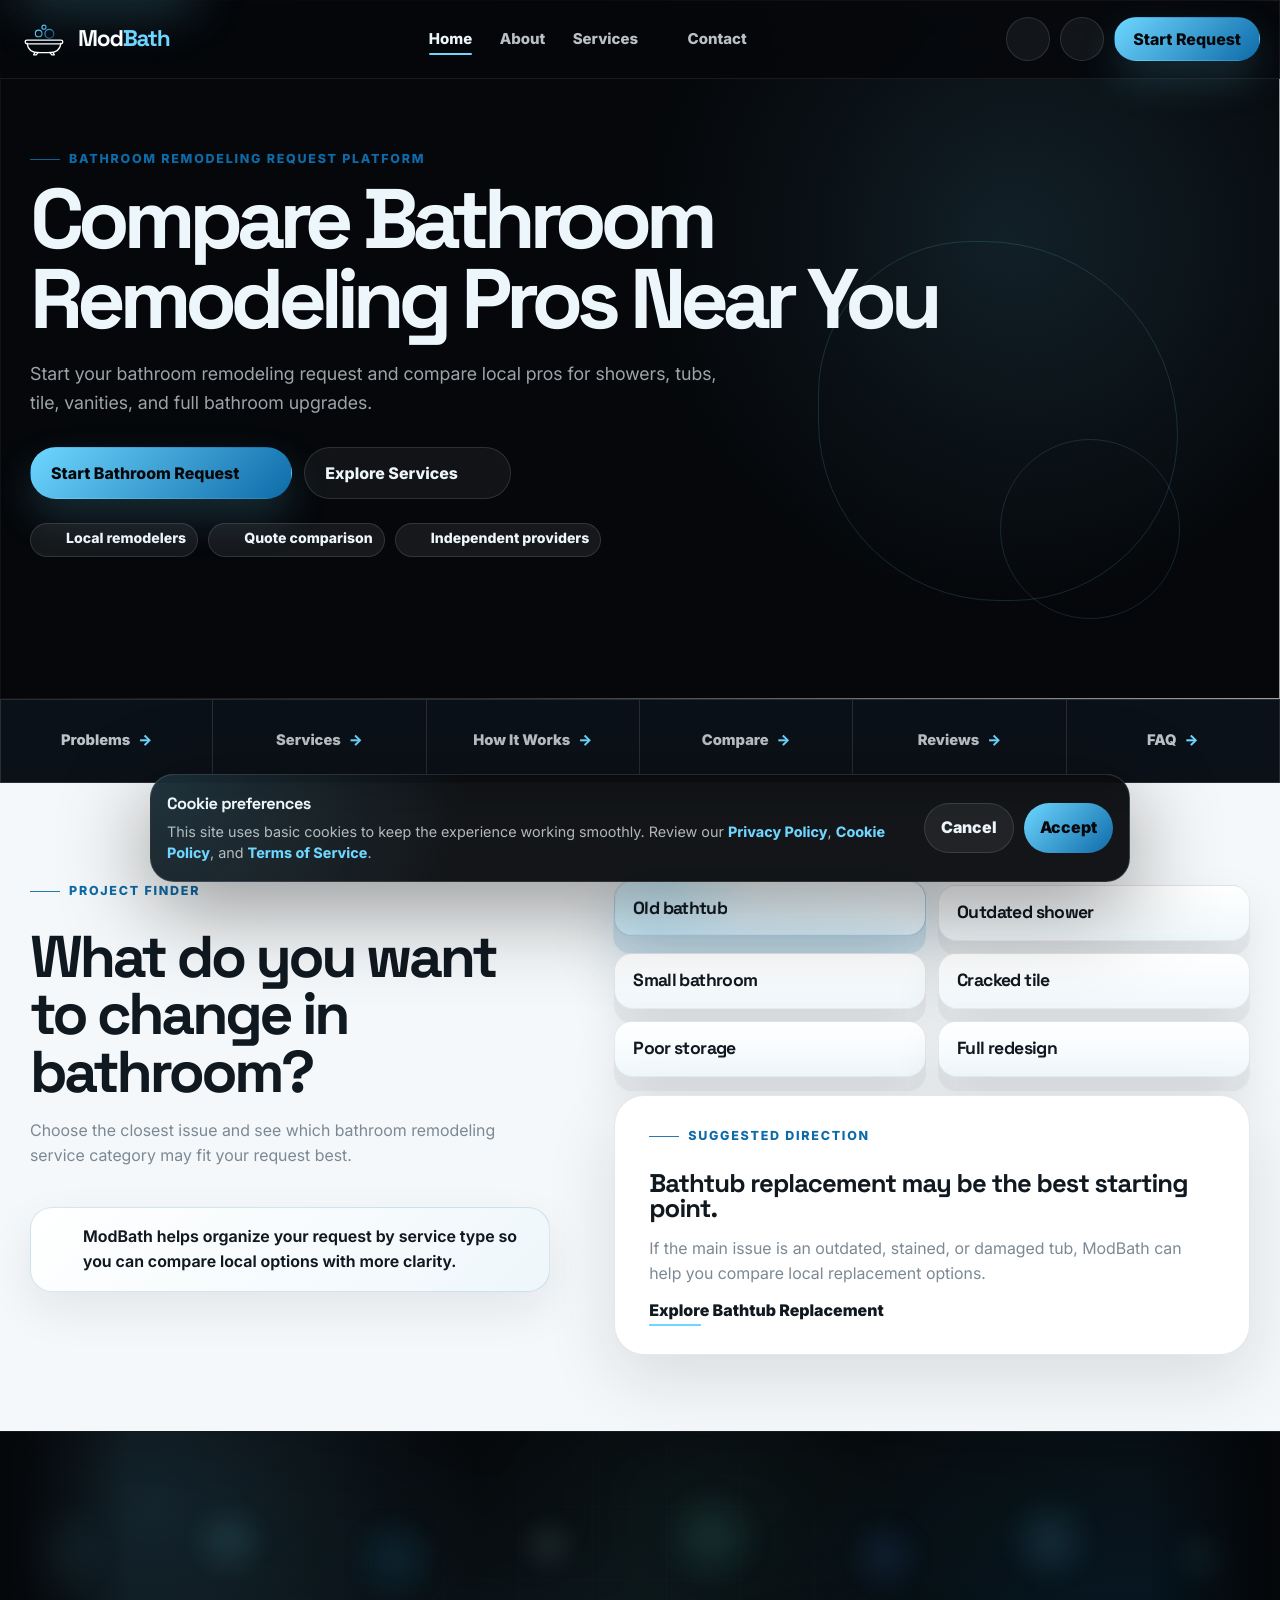
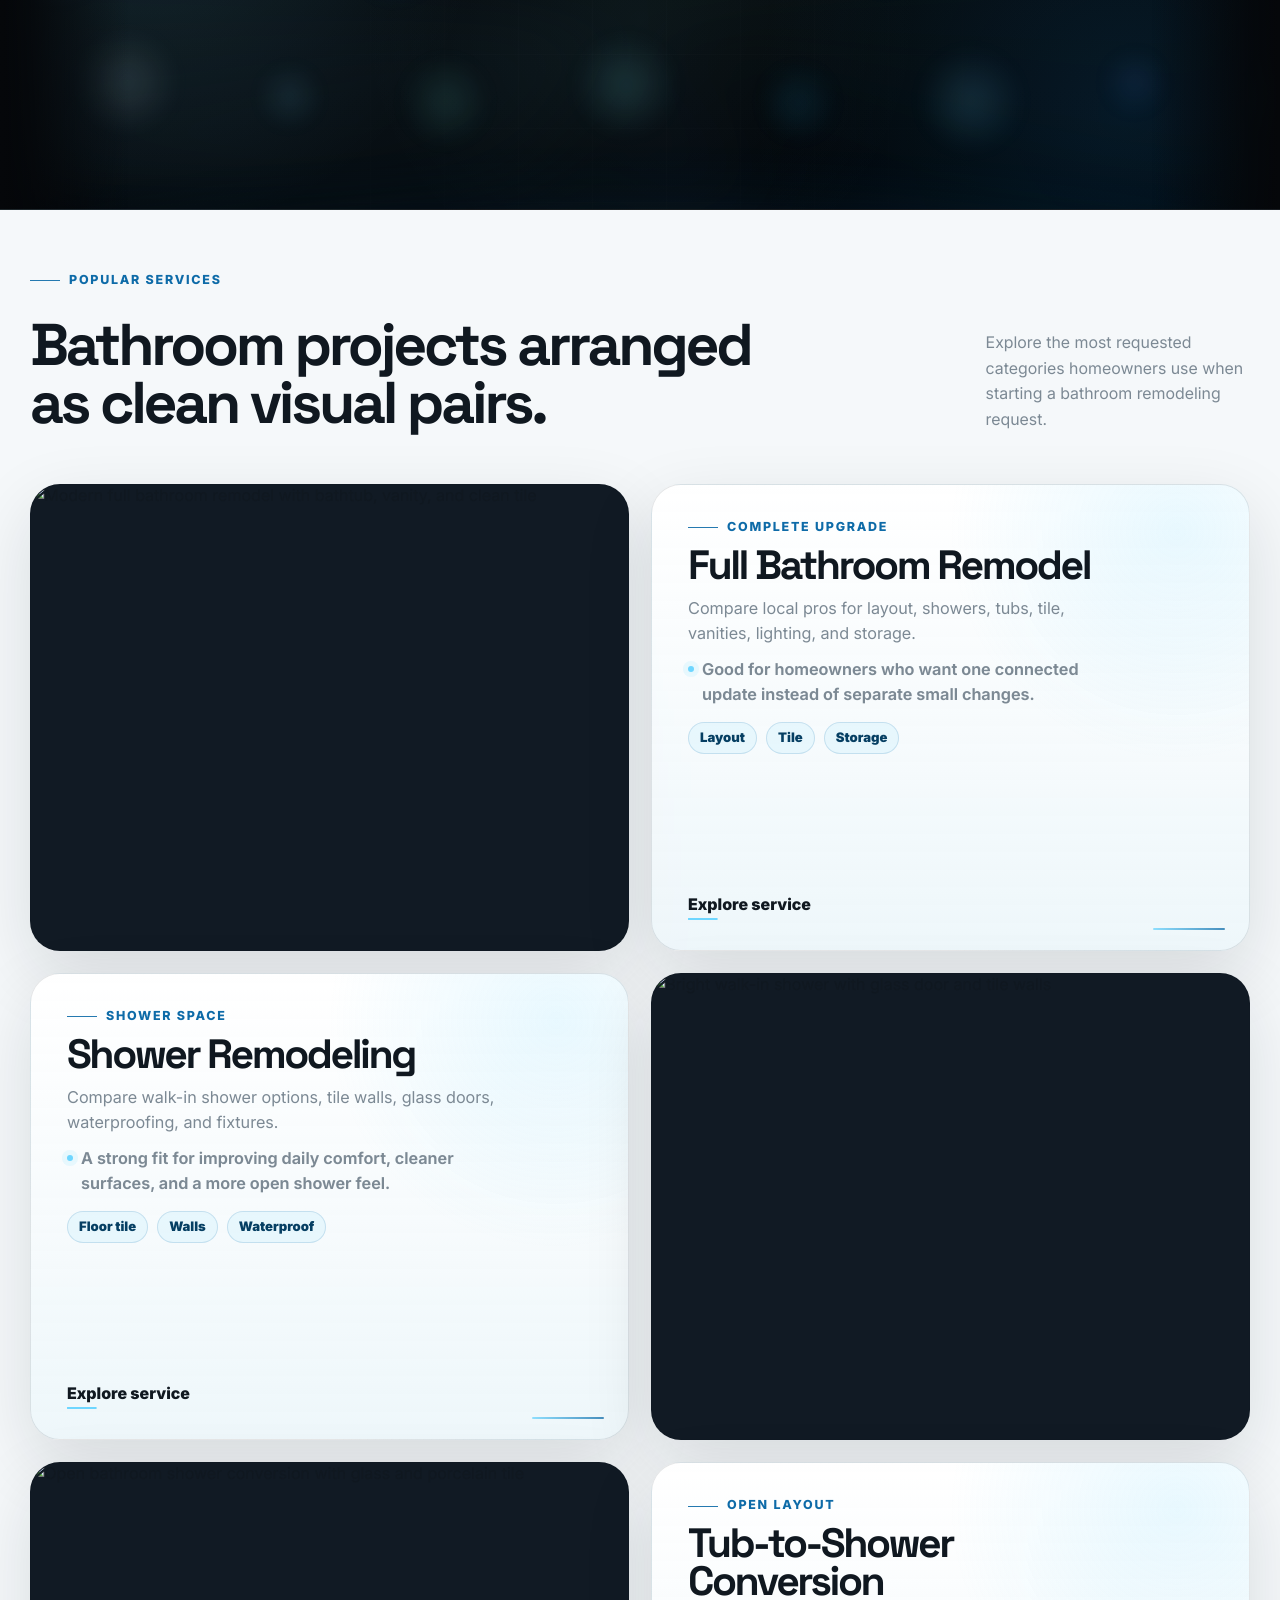
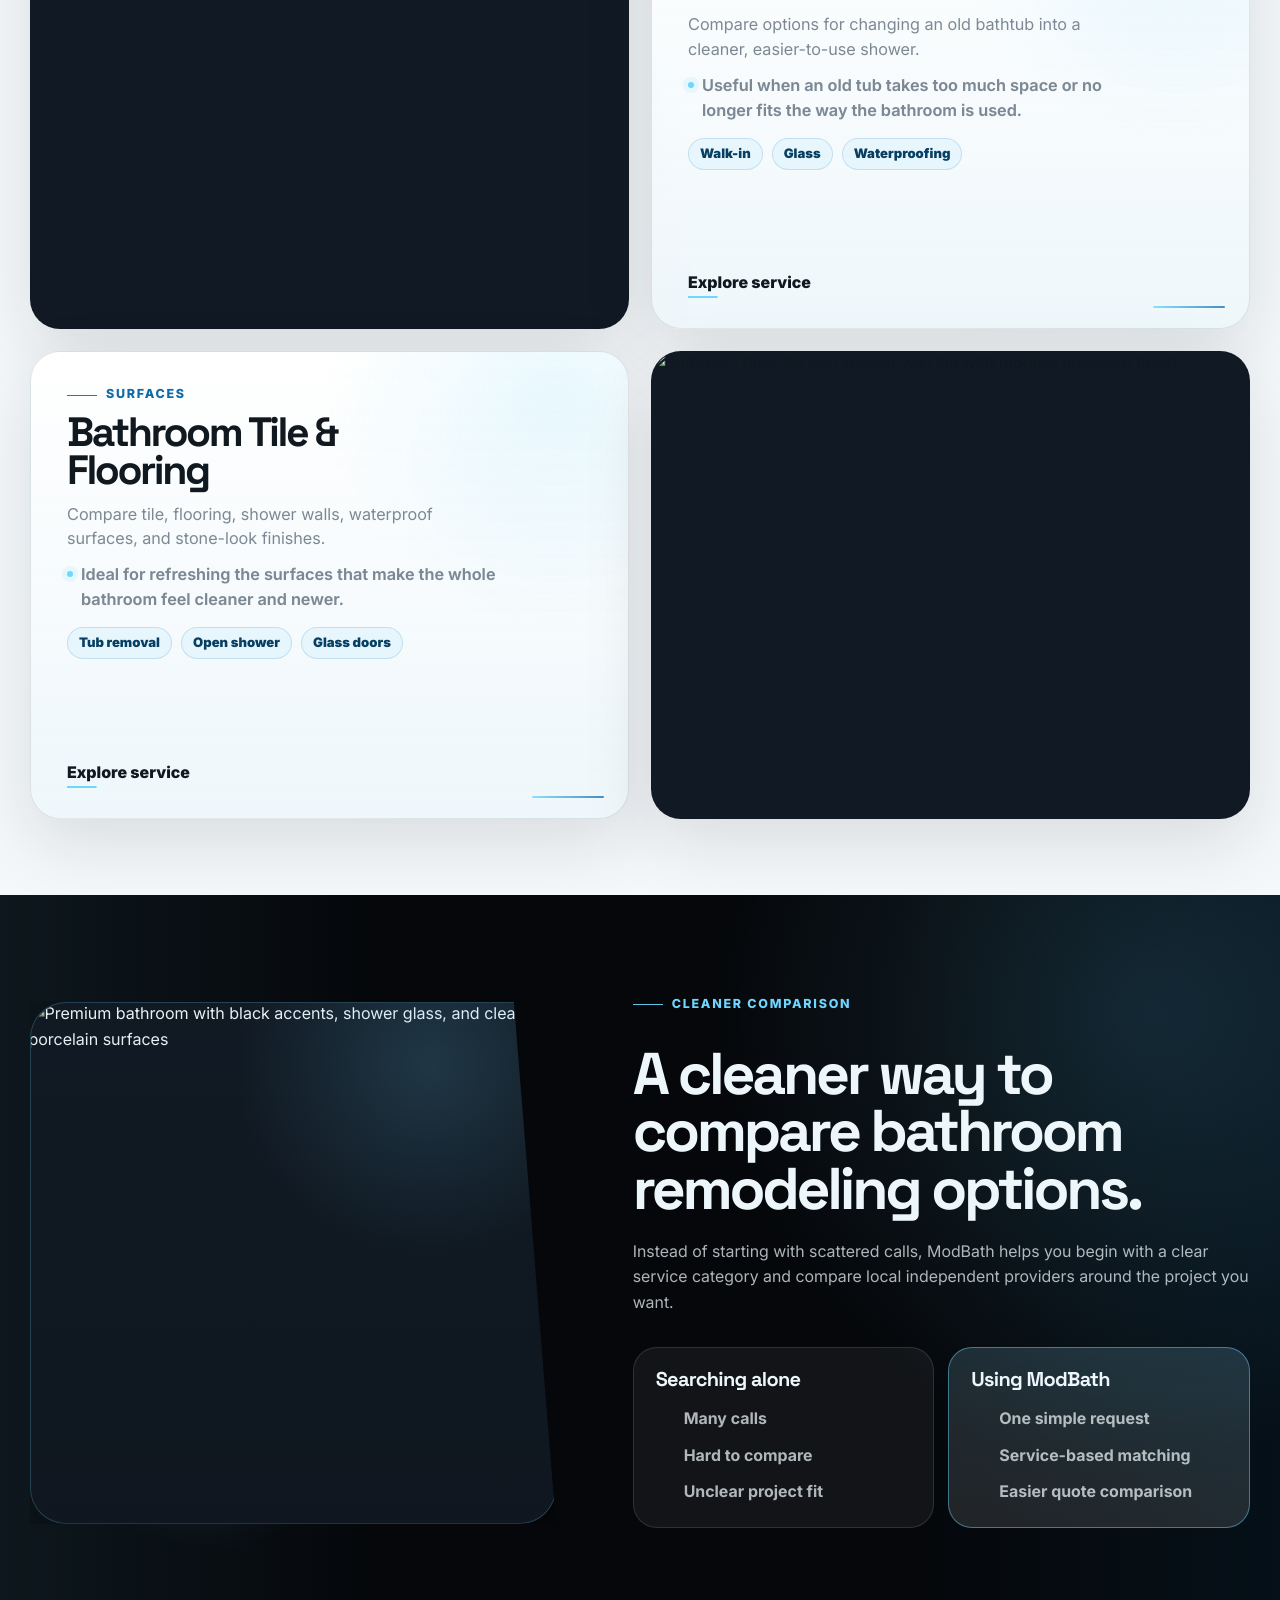
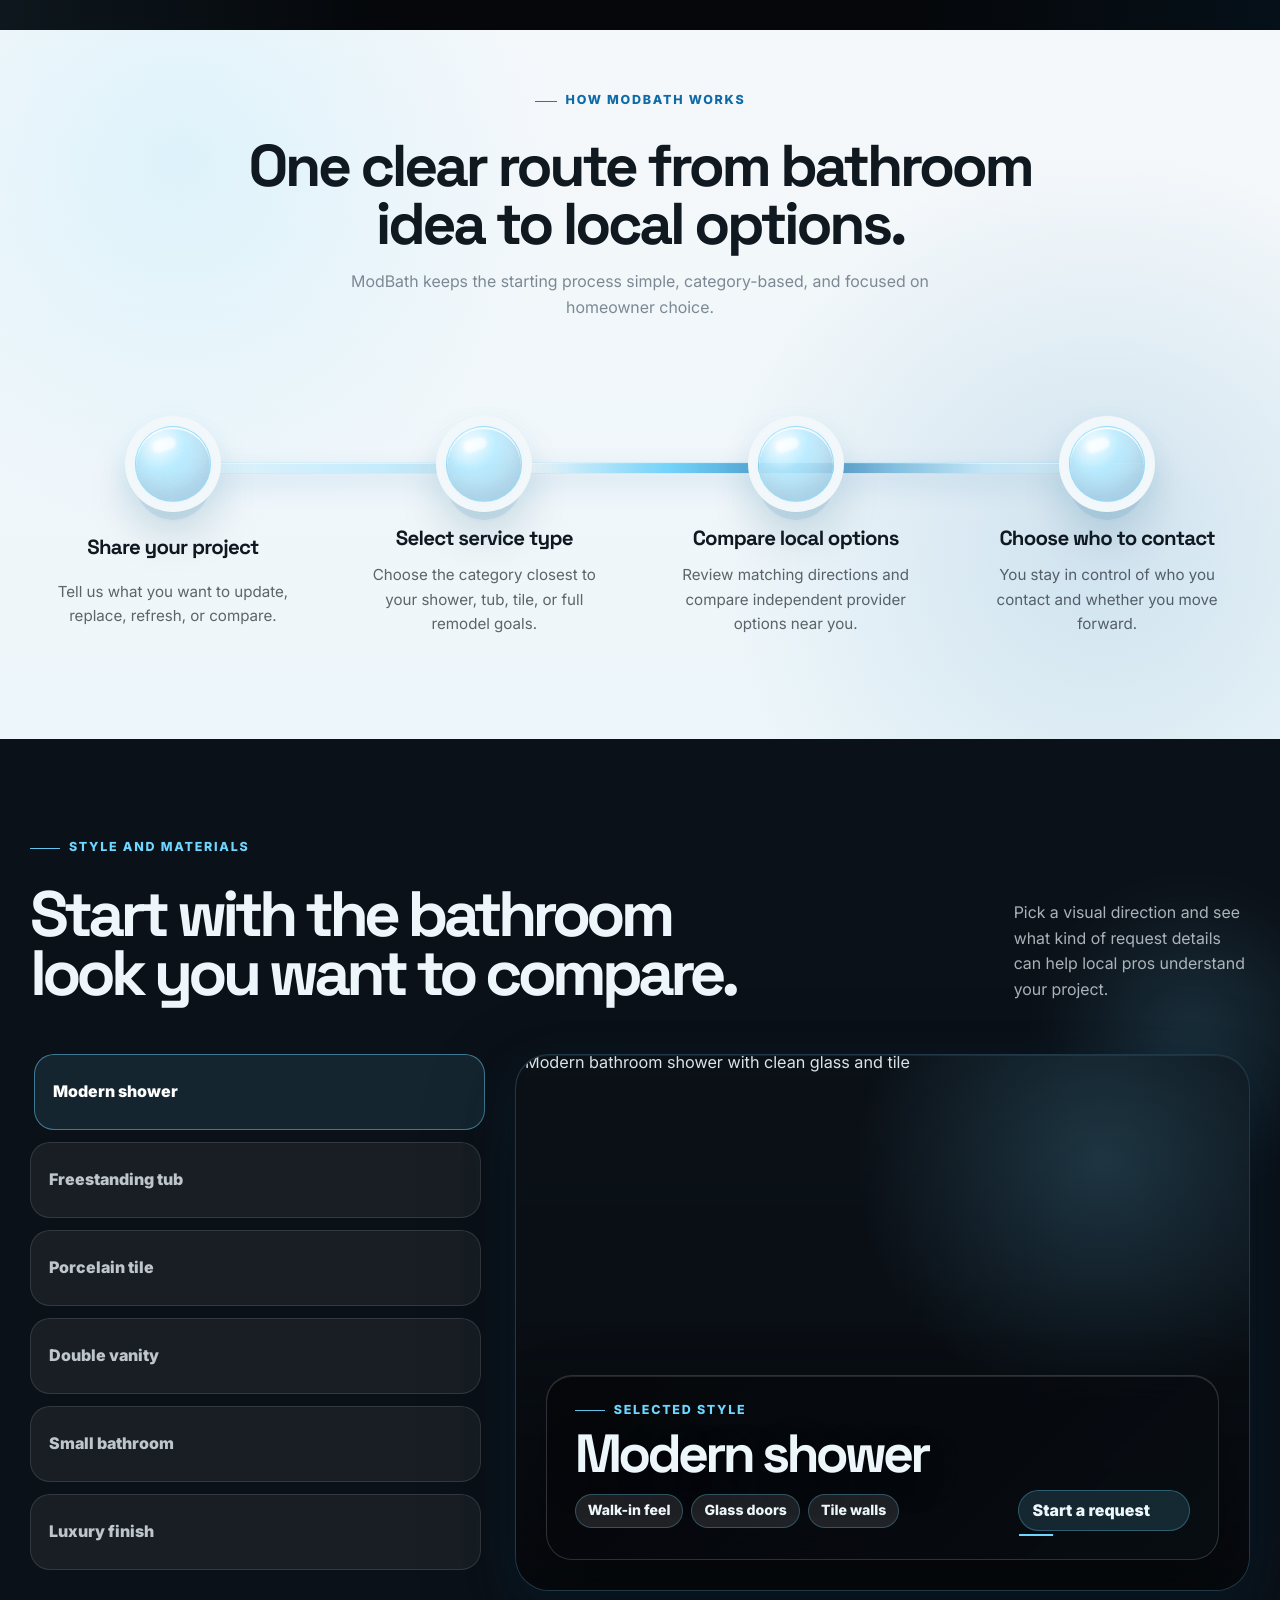
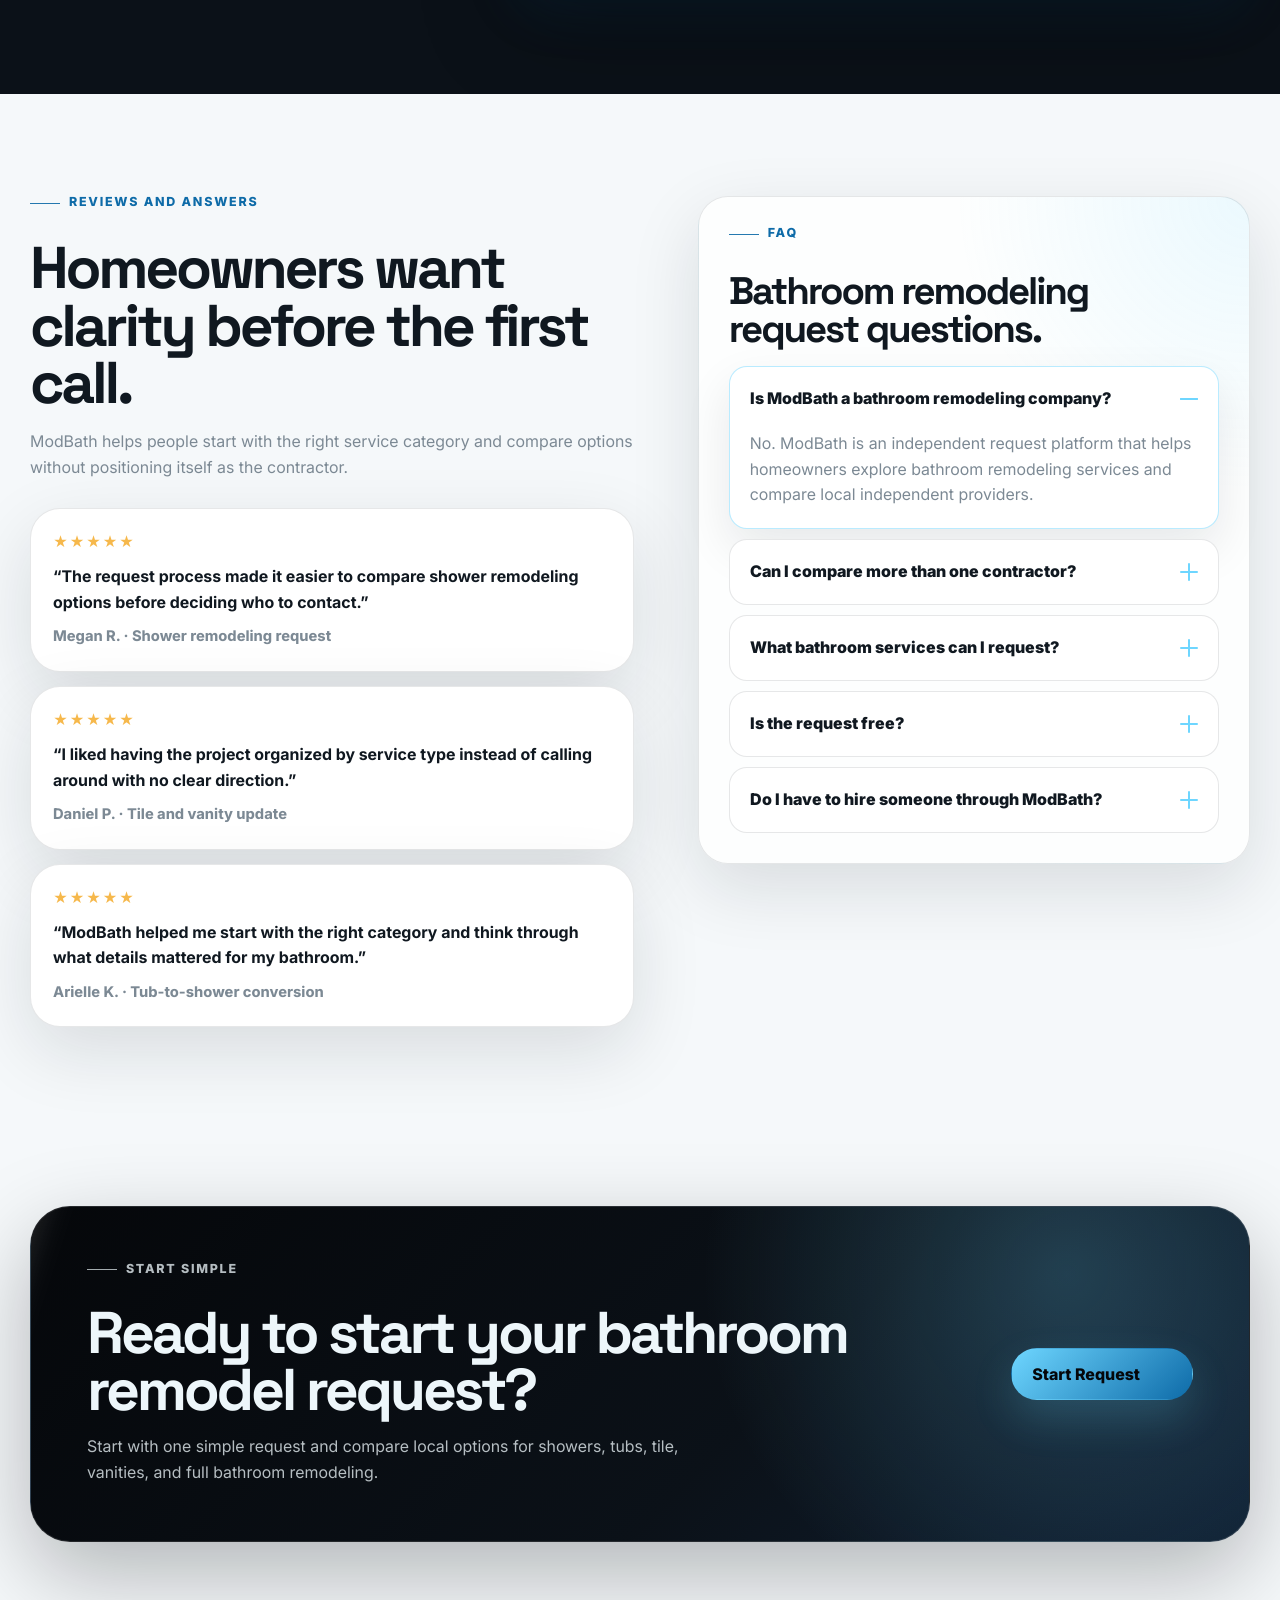
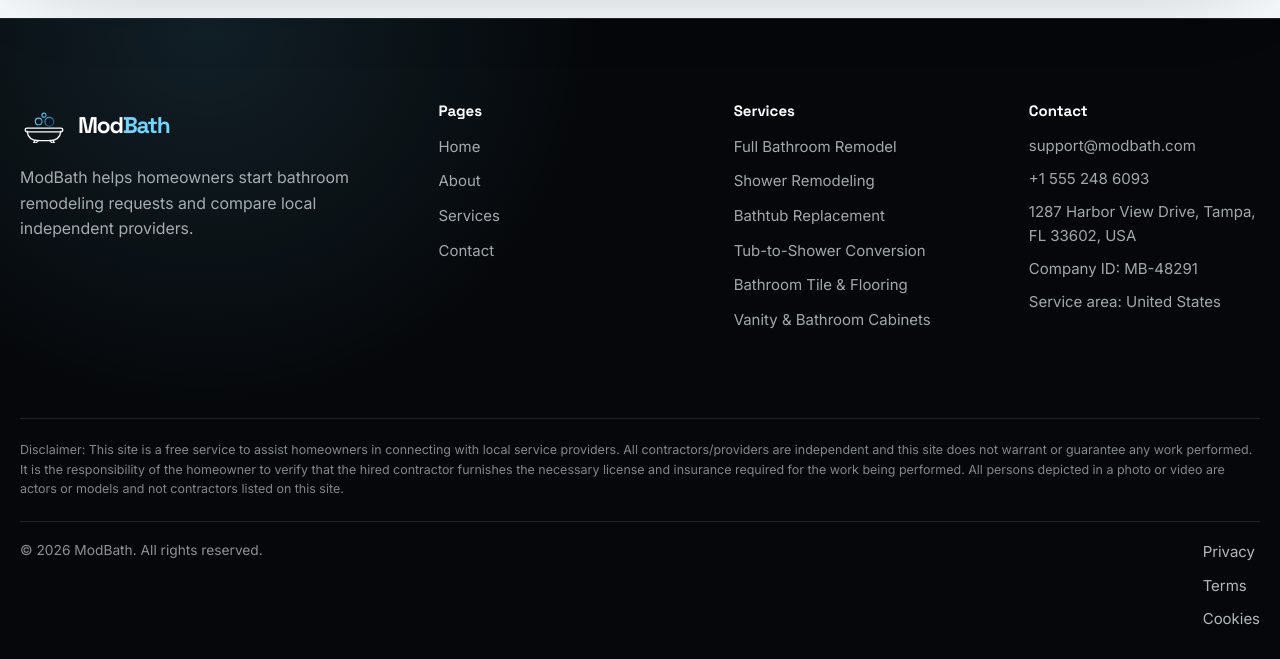
==== commit c0e2ffeb: "+" ====
--- a/index.html
+++ b/index.html
@@ -679,10 +679,6 @@
                         <div class="style-panel__content">
                             <p class="section-kicker">Selected style</p>
                             <h3 data-style-title>Modern shower</h3>
-                            <p data-style-text>
-                                Explore cleaner shower layouts, glass doors, tile walls, niches, fixtures, and
-                                waterproofing options.
-                            </p>
 
                             <div class="badge-row" data-style-details>
                                 <span class="badge badge--dark">Walk-in feel</span>
--- a/assets/css/home.css
+++ b/assets/css/home.css
@@ -1588,4 +1588,598 @@
 
 .service-text-card:hover .service-card-note {
     color: rgba(16, 24, 32, 0.78);
-}+}
+
+/* =========================
+   Home Route — juicy water 3D timeline
+========================= */
+
+.home-route {
+    overflow: hidden;
+    background:
+        radial-gradient(circle at 14% 18%, rgba(110, 214, 255, 0.16), transparent 30%),
+        radial-gradient(circle at 86% 72%, rgba(14, 107, 168, 0.14), transparent 32%),
+        linear-gradient(180deg, #f5f8fa 0%, #edf6fa 100%);
+}
+
+/* Wider heading */
+.home-route .section-heading {
+    max-width: 1060px;
+}
+
+.home-route #how-title {
+    width: 100%;
+    max-width: 1000px;
+    text-wrap: balance;
+}
+
+.home-route .section-heading>p:not(.section-kicker) {
+    max-width: 660px;
+}
+
+/* timeline base */
+.home-route .route-timeline {
+    margin-top: clamp(38px, 5vw, 70px);
+    padding-top: 42px;
+    perspective: 1100px;
+}
+
+/* base water pipe line */
+.home-route .route-timeline::before {
+    top: 79px;
+    right: 8%;
+    left: 8%;
+    height: 10px;
+    border-radius: 999px;
+    background:
+        linear-gradient(90deg, transparent, rgba(110, 214, 255, 0.34), rgba(14, 107, 168, 0.42), rgba(110, 214, 255, 0.34), transparent);
+    box-shadow:
+        0 0 0 1px rgba(110, 214, 255, 0.14),
+        0 10px 26px rgba(14, 107, 168, 0.18),
+        inset 0 1px 0 rgba(255, 255, 255, 0.45);
+}
+
+/* moving water highlight */
+.home-route .route-timeline::after {
+    content: "";
+    position: absolute;
+    top: 79px;
+    right: 8%;
+    left: 8%;
+    height: 10px;
+    border-radius: 999px;
+    pointer-events: none;
+    background:
+        linear-gradient(90deg,
+            transparent 0%,
+            transparent 12%,
+            rgba(255, 255, 255, 0.85) 18%,
+            rgba(110, 214, 255, 0.95) 24%,
+            rgba(14, 107, 168, 0.7) 30%,
+            transparent 38%,
+            transparent 100%);
+    background-size: 220% 100%;
+    filter: blur(0.3px);
+    opacity: 0.92;
+    animation: routeWaterFlow 3.8s linear infinite;
+}
+
+/* steps */
+.home-route .route-step {
+    padding-top: 0;
+    justify-items: center;
+    text-align: center;
+}
+
+.home-route .route-step h3 {
+    margin-top: 12px;
+    font-size: clamp(1.12rem, 1.6vw, 1.42rem);
+}
+
+.home-route .route-step p {
+    max-width: 250px;
+    color: rgba(16, 24, 32, 0.66);
+}
+
+/* bigger juicy 3D circles */
+.home-route .route-step__node {
+    position: relative;
+    width: 76px;
+    height: 76px;
+    border: 1px solid rgba(110, 214, 255, 0.5);
+    color: #063f63;
+    background:
+        radial-gradient(circle at 32% 24%, rgba(255, 255, 255, 0.96), rgba(110, 214, 255, 0.34) 34%, rgba(14, 107, 168, 0.18) 68%),
+        linear-gradient(145deg, rgba(255, 255, 255, 0.96), rgba(222, 247, 255, 0.72));
+    box-shadow:
+        0 0 0 10px rgba(245, 248, 250, 1),
+        0 18px 0 rgba(14, 107, 168, 0.1),
+        0 28px 52px rgba(16, 24, 32, 0.16),
+        0 18px 42px rgba(110, 214, 255, 0.22),
+        inset 0 2px 0 rgba(255, 255, 255, 0.9),
+        inset 0 -10px 18px rgba(14, 107, 168, 0.12);
+    transform: translateZ(0) rotateX(0deg);
+    transition:
+        transform 0.32s var(--ease),
+        box-shadow 0.32s var(--ease),
+        border-color 0.32s var(--ease),
+        color 0.32s var(--ease);
+}
+
+/* glass shine inside circle */
+.home-route .route-step__node::before {
+    content: "";
+    position: absolute;
+    top: 12px;
+    left: 16px;
+    width: 24px;
+    height: 12px;
+    border-radius: 999px;
+    background: rgba(255, 255, 255, 0.82);
+    filter: blur(1px);
+    opacity: 0.86;
+    transform: rotate(-18deg);
+}
+
+/* soft glow under circle */
+.home-route .route-step__node::after {
+    content: "";
+    position: absolute;
+    inset: -16px;
+    z-index: -1;
+    border-radius: 50%;
+    background: radial-gradient(circle, rgba(110, 214, 255, 0.36), transparent 66%);
+    filter: blur(12px);
+    opacity: 0.45;
+    transition:
+        opacity 0.32s var(--ease),
+        transform 0.32s var(--ease);
+}
+
+.home-route .route-step__node i,
+.home-route .route-step__node svg {
+    position: relative;
+    z-index: 2;
+    width: 31px;
+    height: 31px;
+    stroke-width: 1.9;
+    filter: drop-shadow(0 8px 12px rgba(6, 63, 99, 0.18));
+    transition:
+        transform 0.32s var(--ease),
+        color 0.32s var(--ease),
+        filter 0.32s var(--ease);
+}
+
+.home-route .route-step:hover .route-step__node {
+    transform: translateY(-8px) rotateX(8deg) scale(1.06);
+    border-color: rgba(14, 107, 168, 0.48);
+    color: #052f4b;
+    box-shadow:
+        0 0 0 10px rgba(230, 247, 255, 0.92),
+        0 22px 0 rgba(14, 107, 168, 0.14),
+        0 36px 76px rgba(16, 24, 32, 0.2),
+        0 22px 58px rgba(110, 214, 255, 0.34),
+        inset 0 2px 0 rgba(255, 255, 255, 1),
+        inset 0 -12px 20px rgba(14, 107, 168, 0.16);
+}
+
+.home-route .route-step:hover .route-step__node::after {
+    opacity: 0.9;
+    transform: scale(1.12);
+}
+
+.home-route .route-step:hover .route-step__node i,
+.home-route .route-step:hover .route-step__node svg {
+    transform: scale(1.12) rotate(-4deg);
+    filter:
+        drop-shadow(0 10px 16px rgba(6, 63, 99, 0.22)) drop-shadow(0 0 18px rgba(110, 214, 255, 0.4));
+}
+
+@keyframes routeWaterFlow {
+    from {
+        background-position: 140% 0;
+    }
+
+    to {
+        background-position: -80% 0;
+    }
+}
+
+/* Mobile vertical water route */
+@media (max-width: 900px) {
+    .home-route .section-heading {
+        max-width: 760px;
+    }
+
+    .home-route #how-title br {
+        display: none;
+    }
+
+    .home-route .route-timeline {
+        padding-top: 12px;
+    }
+
+    .home-route .route-timeline::before {
+        top: 28px;
+        right: auto;
+        bottom: 30px;
+        left: 38px;
+        width: 8px;
+        height: auto;
+        border-radius: 999px;
+        background:
+            linear-gradient(180deg, transparent, rgba(110, 214, 255, 0.46), rgba(14, 107, 168, 0.42), rgba(110, 214, 255, 0.46), transparent);
+    }
+
+    .home-route .route-timeline::after {
+        top: 28px;
+        right: auto;
+        bottom: 30px;
+        left: 38px;
+        width: 8px;
+        height: auto;
+        border-radius: 999px;
+        background:
+            linear-gradient(180deg,
+                transparent 0%,
+                transparent 14%,
+                rgba(255, 255, 255, 0.9) 22%,
+                rgba(110, 214, 255, 0.95) 30%,
+                rgba(14, 107, 168, 0.72) 38%,
+                transparent 48%,
+                transparent 100%);
+        background-size: 100% 220%;
+        animation: routeWaterFlowMobile 3.4s linear infinite;
+    }
+
+    .home-route .route-step {
+        grid-template-columns: 76px 1fr;
+        justify-items: start;
+        text-align: left;
+        column-gap: 16px;
+        padding: 12px 0;
+    }
+
+    .home-route .route-step__node {
+        width: 68px;
+        height: 68px;
+        grid-row: 1 / span 2;
+        box-shadow:
+            0 0 0 8px rgba(245, 248, 250, 1),
+            0 18px 40px rgba(16, 24, 32, 0.14),
+            0 14px 34px rgba(110, 214, 255, 0.22),
+            inset 0 2px 0 rgba(255, 255, 255, 0.9),
+            inset 0 -8px 16px rgba(14, 107, 168, 0.12);
+    }
+
+    .home-route .route-step h3 {
+        margin-top: 6px;
+    }
+
+    .home-route .route-step p {
+        max-width: 420px;
+    }
+}
+
+@keyframes routeWaterFlowMobile {
+    from {
+        background-position: 0 140%;
+    }
+
+    to {
+        background-position: 0 -80%;
+    }
+}
+
+@media (max-width: 540px) {
+    .home-route .route-step {
+        grid-template-columns: 66px 1fr;
+        column-gap: 14px;
+    }
+
+    .home-route .route-step__node {
+        width: 60px;
+        height: 60px;
+    }
+
+    .home-route .route-step__node i,
+    .home-route .route-step__node svg {
+        width: 26px;
+        height: 26px;
+    }
+
+    .home-route .route-timeline::before,
+    .home-route .route-timeline::after {
+        left: 30px;
+    }
+}
+
+/* =========================
+   Home Style — full photo panel with bottom content
+========================= */
+
+.home-style {
+    overflow: hidden;
+}
+
+/* give main heading more width */
+.home-style__top {
+    align-items: end;
+}
+
+@media (min-width: 901px) {
+    .home-style__top {
+        display: grid;
+        grid-template-columns: minmax(720px, 1.35fr) minmax(280px, 0.65fr);
+        gap: clamp(26px, 4vw, 62px);
+    }
+
+    .home-style__top .section-heading {
+        max-width: none;
+        width: 100%;
+    }
+
+    #style-title {
+        width: 100%;
+        max-width: 980px;
+        text-wrap: balance;
+    }
+
+    .home-style__top>p {
+        max-width: 390px;
+        justify-self: end;
+    }
+}
+
+/* right panel becomes fixed-size photo card */
+.home-style .style-panel {
+    position: relative;
+    overflow: hidden;
+
+    min-height: clamp(440px, 42vw, 620px);
+    height: 100%;
+
+    display: block;
+    border-radius: 34px;
+    border: 1px solid rgba(110, 214, 255, 0.2);
+    background: var(--color-graphite);
+
+    box-shadow:
+        0 34px 90px rgba(0, 0, 0, 0.34),
+        0 18px 54px rgba(14, 107, 168, 0.16),
+        inset 0 1px 0 rgba(255, 255, 255, 0.08);
+}
+
+/* image fills whole card and does not change card size */
+.home-style .style-panel__image {
+    position: absolute;
+    inset: 0;
+    z-index: 1;
+
+    width: 100%;
+    height: 100%;
+    min-height: 0;
+    border-radius: inherit;
+}
+
+.home-style .style-panel__image img {
+    width: 100%;
+    height: 100%;
+    display: block;
+    object-fit: cover;
+    object-position: center;
+    border-radius: inherit;
+    transform: scale(1.02);
+    transition:
+        transform 0.55s var(--ease),
+        filter 0.55s var(--ease);
+}
+
+/* soft dark gradient for readability */
+.home-style .style-panel::before {
+    content: "";
+    position: absolute;
+    inset: 0;
+    z-index: 2;
+    pointer-events: none;
+    background:
+        linear-gradient(180deg, rgba(5, 7, 10, 0.08) 0%, rgba(5, 7, 10, 0.18) 42%, rgba(5, 7, 10, 0.82) 100%),
+        radial-gradient(circle at 80% 20%, rgba(110, 214, 255, 0.22), transparent 34%);
+}
+
+.home-style .style-panel:hover .style-panel__image img {
+    transform: scale(1.07);
+    filter: saturate(1.08) contrast(1.04);
+}
+
+/* content panel at the bottom */
+.home-style .style-panel__content {
+    position: absolute;
+    right: clamp(18px, 2.4vw, 30px);
+    bottom: clamp(18px, 2.4vw, 30px);
+    left: clamp(18px, 2.4vw, 30px);
+    z-index: 3;
+
+    display: grid;
+    grid-template-columns: minmax(0, 1fr) auto;
+    grid-template-areas:
+        "kicker kicker"
+        "title title"
+        "badges link";
+    align-items: center;
+    gap: 12px 18px;
+
+    padding: clamp(18px, 2.4vw, 28px);
+    border: 1px solid rgba(255, 255, 255, 0.16);
+    border-radius: 26px;
+
+    background:
+        linear-gradient(135deg, rgba(5, 7, 10, 0.78), rgba(11, 17, 24, 0.58)),
+        rgba(5, 7, 10, 0.68);
+
+    backdrop-filter: blur(18px);
+    -webkit-backdrop-filter: blur(18px);
+
+    box-shadow:
+        0 24px 60px rgba(0, 0, 0, 0.34),
+        inset 0 1px 0 rgba(255, 255, 255, 0.12);
+}
+
+.home-style .style-panel__content .section-kicker {
+    grid-area: kicker;
+    margin: 0;
+    color: var(--color-sky);
+}
+
+.home-style .style-panel__content h3 {
+    grid-area: title;
+    max-width: 100%;
+    margin: 0;
+
+    color: var(--color-text-light);
+    font-size: clamp(2.1rem, 4.2vw, 5.1rem);
+    line-height: 0.9;
+    letter-spacing: -0.07em;
+    text-shadow: 0 12px 34px rgba(0, 0, 0, 0.36);
+}
+
+/* badges one line under title */
+.home-style .style-panel__content .badge-row {
+    grid-area: badges;
+
+    display: flex;
+    flex-wrap: nowrap;
+    gap: 8px;
+
+    max-width: 100%;
+    overflow-x: auto;
+    scrollbar-width: none;
+}
+
+.home-style .style-panel__content .badge-row::-webkit-scrollbar {
+    display: none;
+}
+
+.home-style .style-panel__content .badge {
+    flex: 0 0 auto;
+    min-height: 34px;
+    padding: 8px 12px;
+
+    color: var(--color-text-light);
+    background: rgba(255, 255, 255, 0.1);
+    border-color: rgba(110, 214, 255, 0.28);
+    box-shadow: none;
+    white-space: nowrap;
+}
+
+.home-style .style-panel__content .text-link {
+    grid-area: link;
+    justify-self: end;
+
+    min-height: 40px;
+    padding: 10px 14px;
+    border-radius: 999px;
+
+    color: var(--color-text-light);
+    background: rgba(110, 214, 255, 0.14);
+    border: 1px solid rgba(110, 214, 255, 0.3);
+    white-space: nowrap;
+}
+
+.home-style .style-panel__content .text-link:hover {
+    color: var(--color-sky);
+    background: rgba(110, 214, 255, 0.2);
+    border-color: rgba(110, 214, 255, 0.48);
+}
+
+/* remove old text if it remains somewhere */
+.home-style [data-style-text] {
+    display: none !important;
+}
+
+/* tablet/mobile */
+@media (max-width: 900px) {
+    .home-style__top {
+        display: grid;
+        gap: 18px;
+    }
+
+    #style-title {
+        max-width: 100%;
+    }
+
+    .home-style .style-panel {
+        min-height: 480px;
+    }
+
+    .home-style .style-panel__content {
+        grid-template-columns: 1fr;
+        grid-template-areas:
+            "kicker"
+            "title"
+            "badges"
+            "link";
+    }
+
+    .home-style .style-panel__content .text-link {
+        justify-self: start;
+    }
+}
+
+@media (max-width: 540px) {
+    .home-style .style-panel {
+        min-height: 430px;
+        border-radius: 26px;
+    }
+
+    .home-style .style-panel__content {
+        right: 14px;
+        bottom: 14px;
+        left: 14px;
+        padding: 18px;
+        border-radius: 22px;
+    }
+
+    .home-style .style-panel__content h3 {
+        font-size: clamp(2rem, 12vw, 3.4rem);
+    }
+
+    .home-style .style-panel__content .badge {
+        min-height: 31px;
+        padding: 7px 10px;
+        font-size: 0.78rem;
+    }
+}
+
+/* =========================
+   Home Style — give style title more width
+========================= */
+
+@media (min-width: 901px) {
+    .home-style__top {
+        display: grid;
+        grid-template-columns: minmax(760px, 1.6fr) minmax(220px, 0.4fr);
+        gap: clamp(22px, 3vw, 46px);
+        align-items: end;
+    }
+
+    .home-style__top .section-heading {
+        width: 100%;
+        max-width: none !important;
+    }
+
+    #style-title {
+        width: 100%;
+        max-width: 1080px !important;
+        font-size: clamp(2.8rem, 5vw, 6.2rem);
+        line-height: 0.92;
+        letter-spacing: -0.075em;
+        text-wrap: balance;
+    }
+
+    .home-style__top>p {
+        max-width: 320px;
+        justify-self: end;
+    }
+}
+
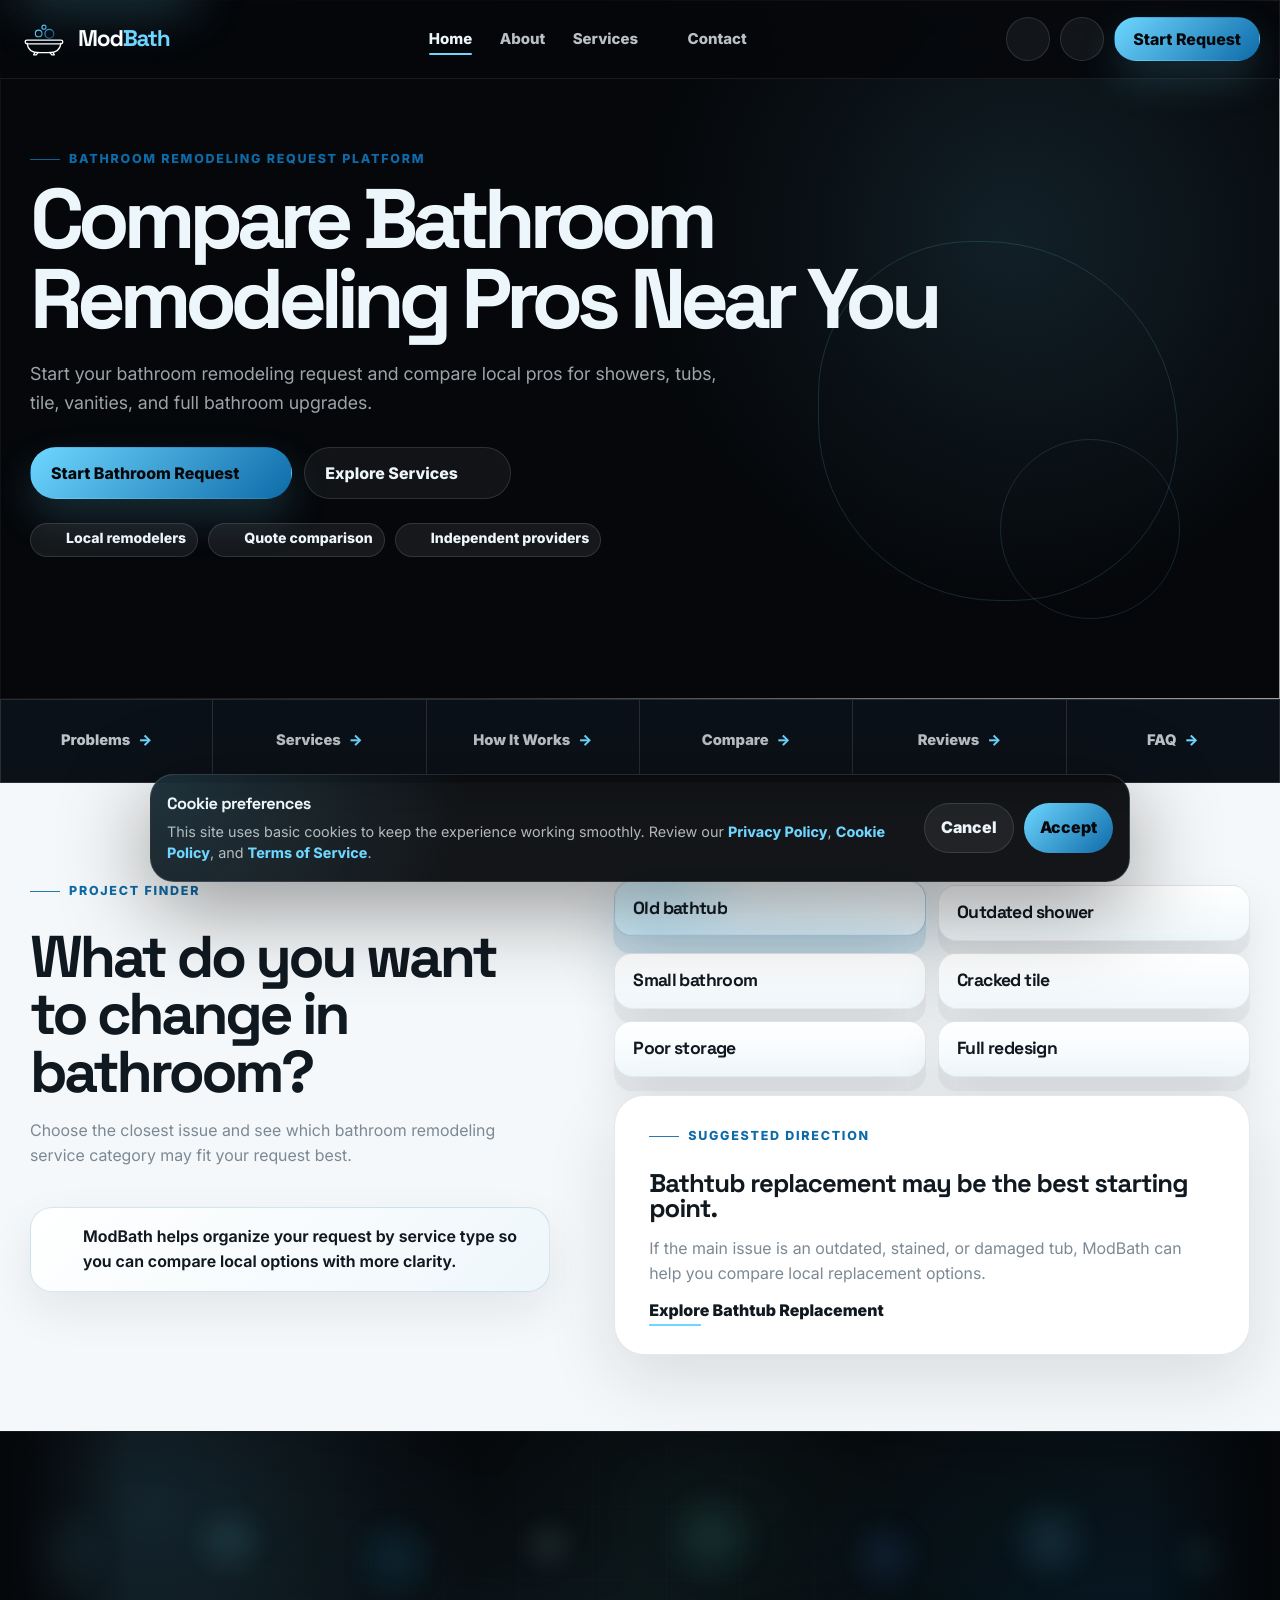
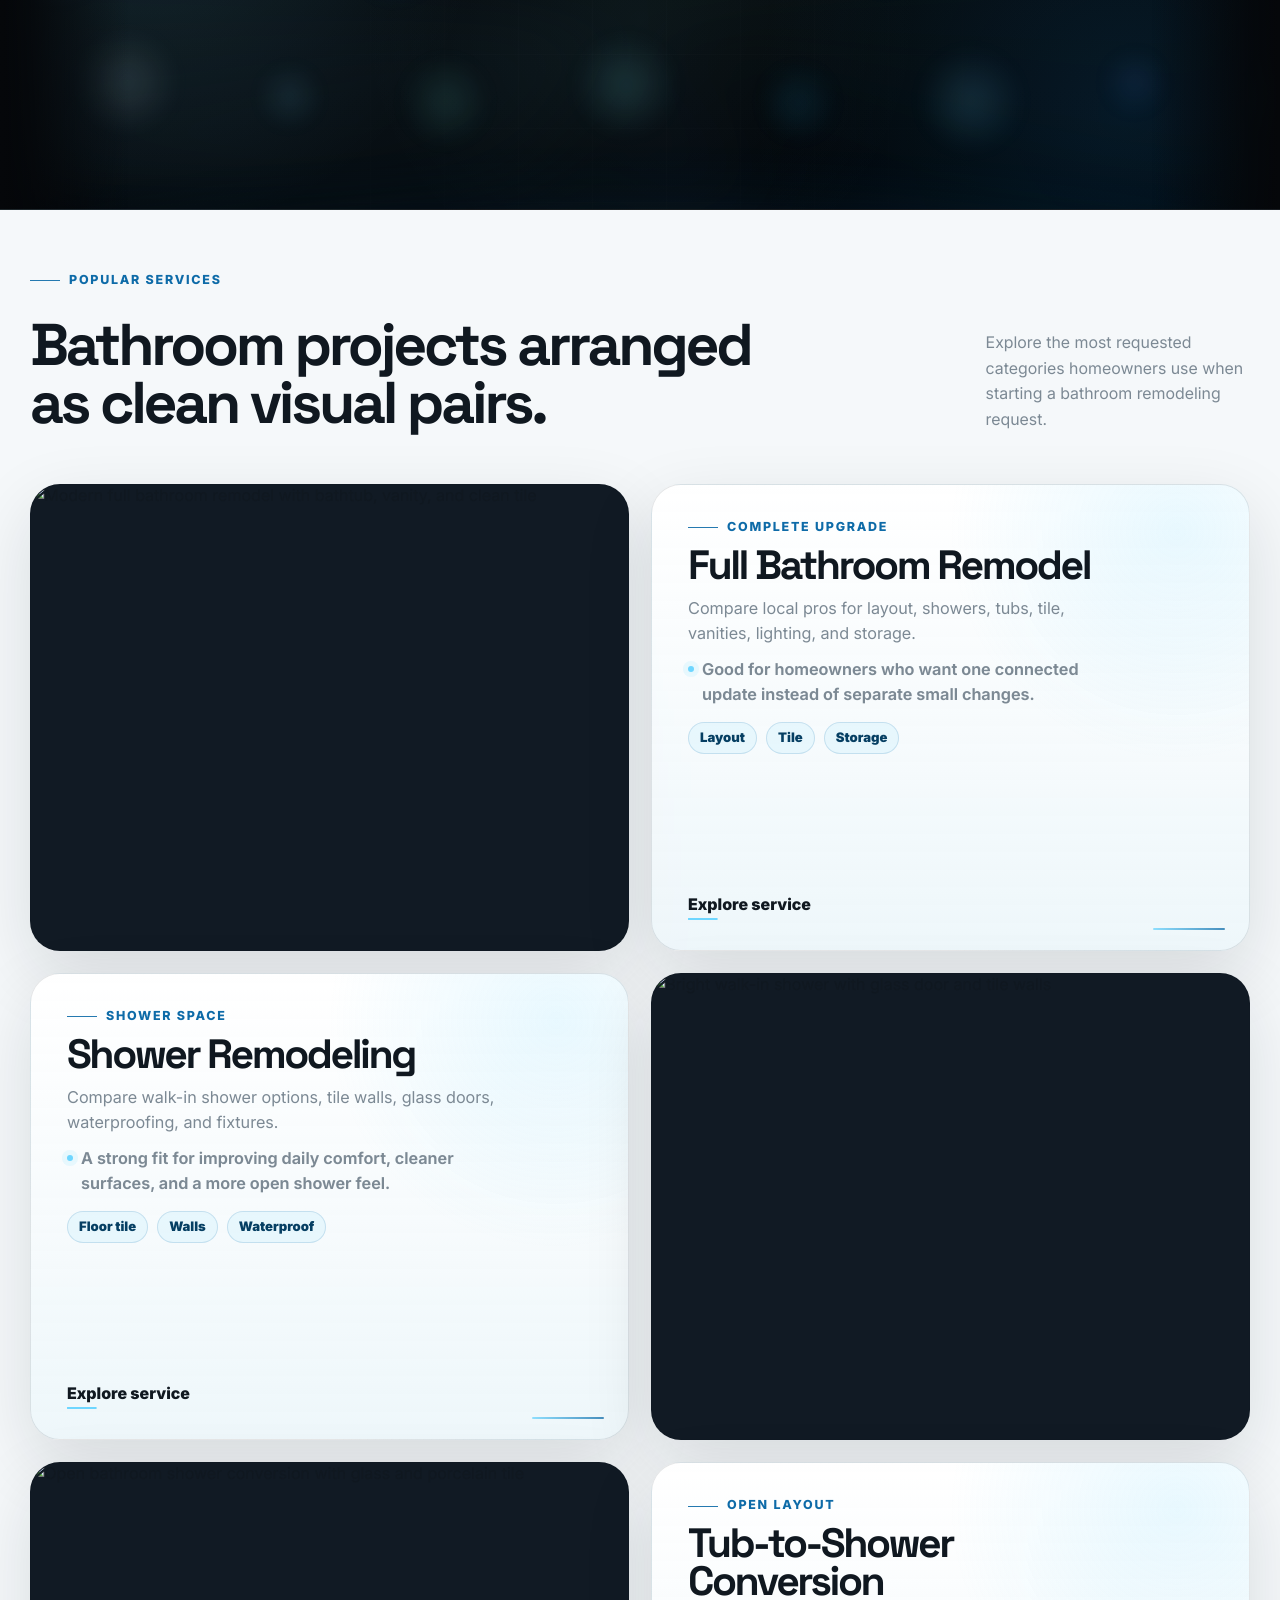
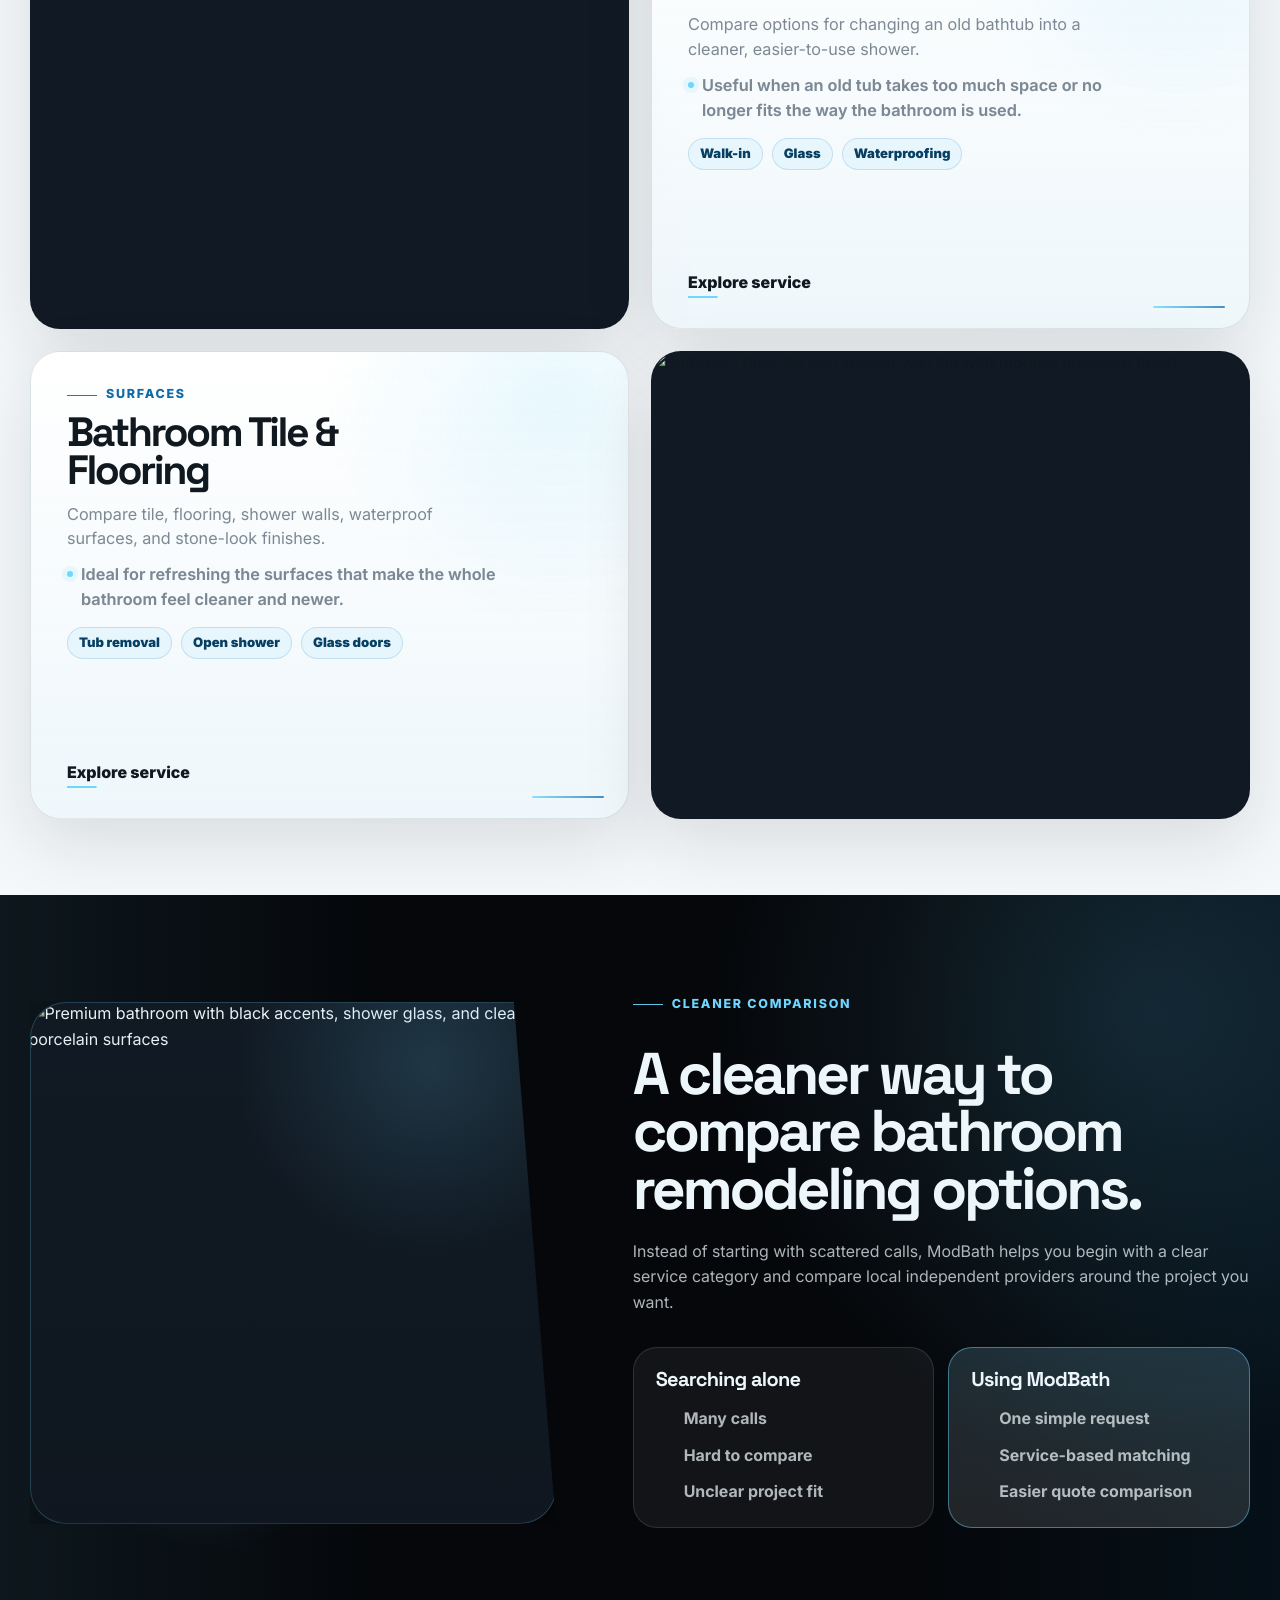
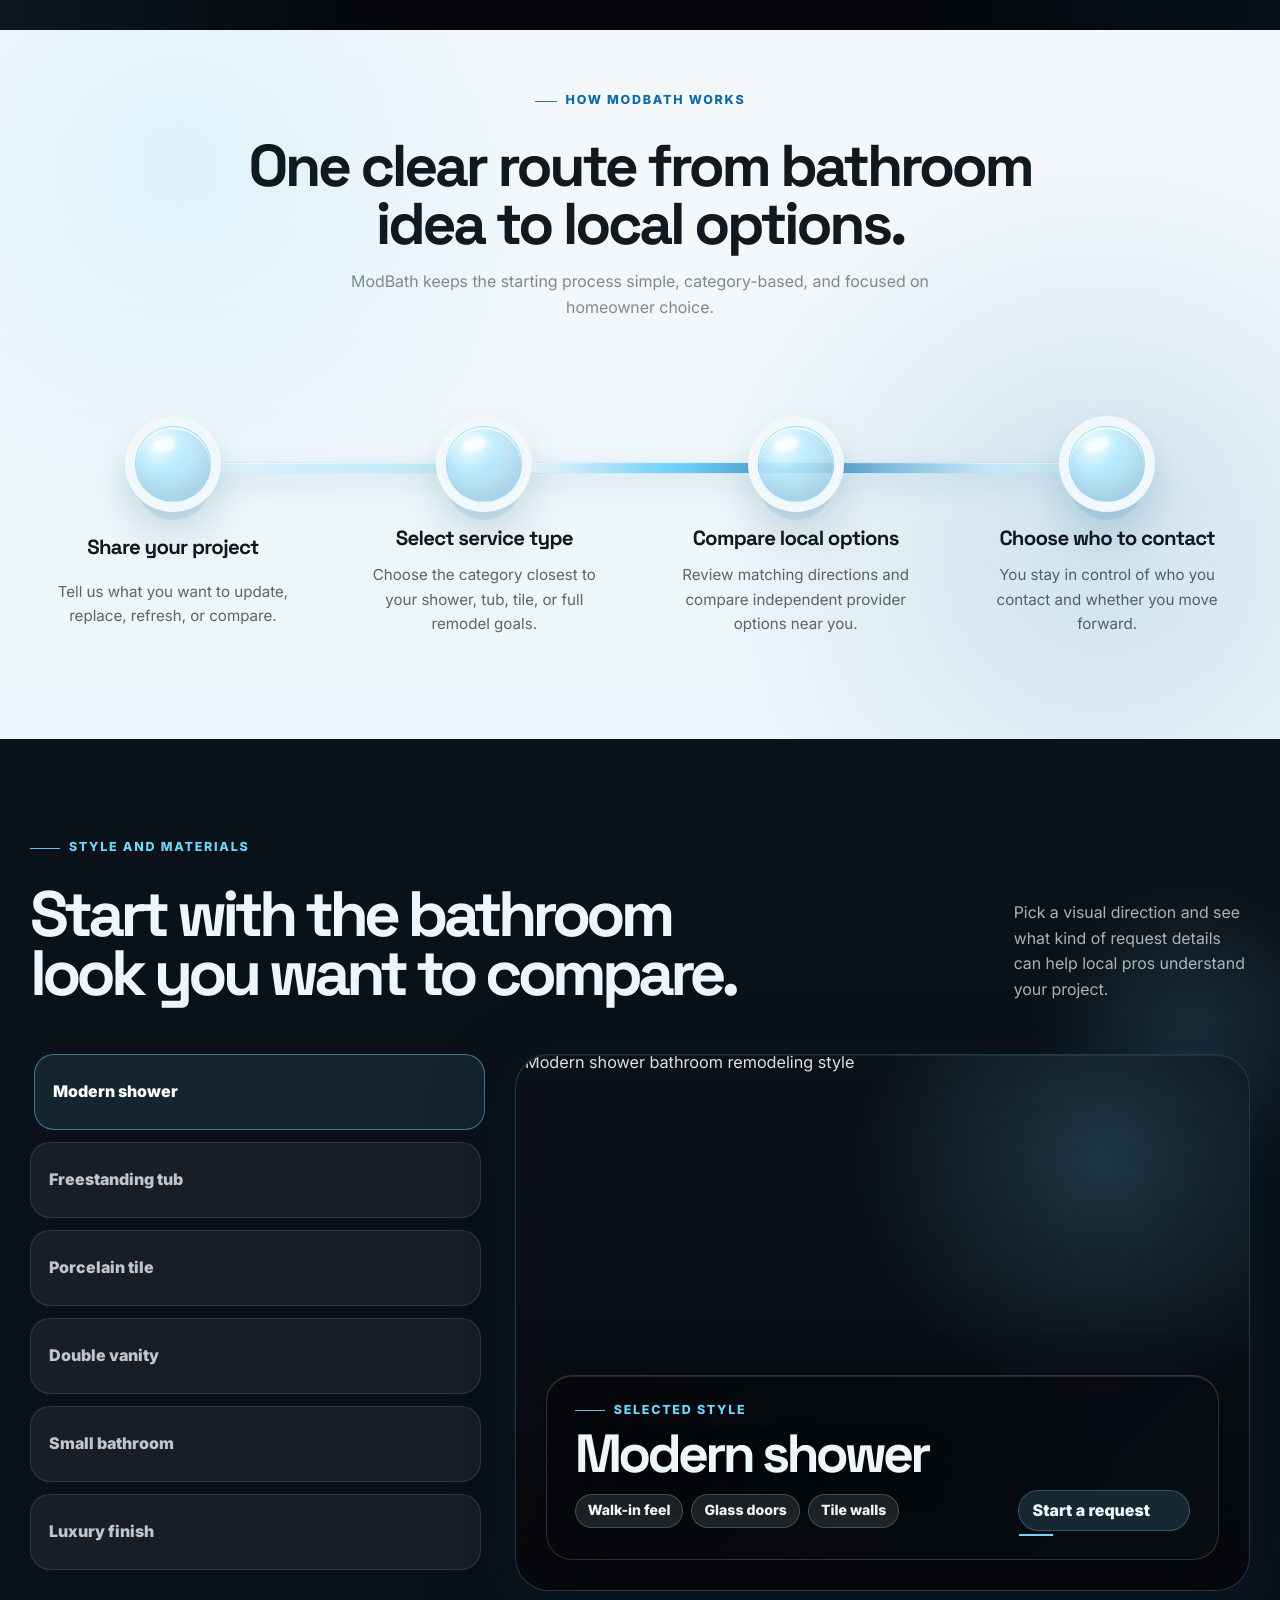
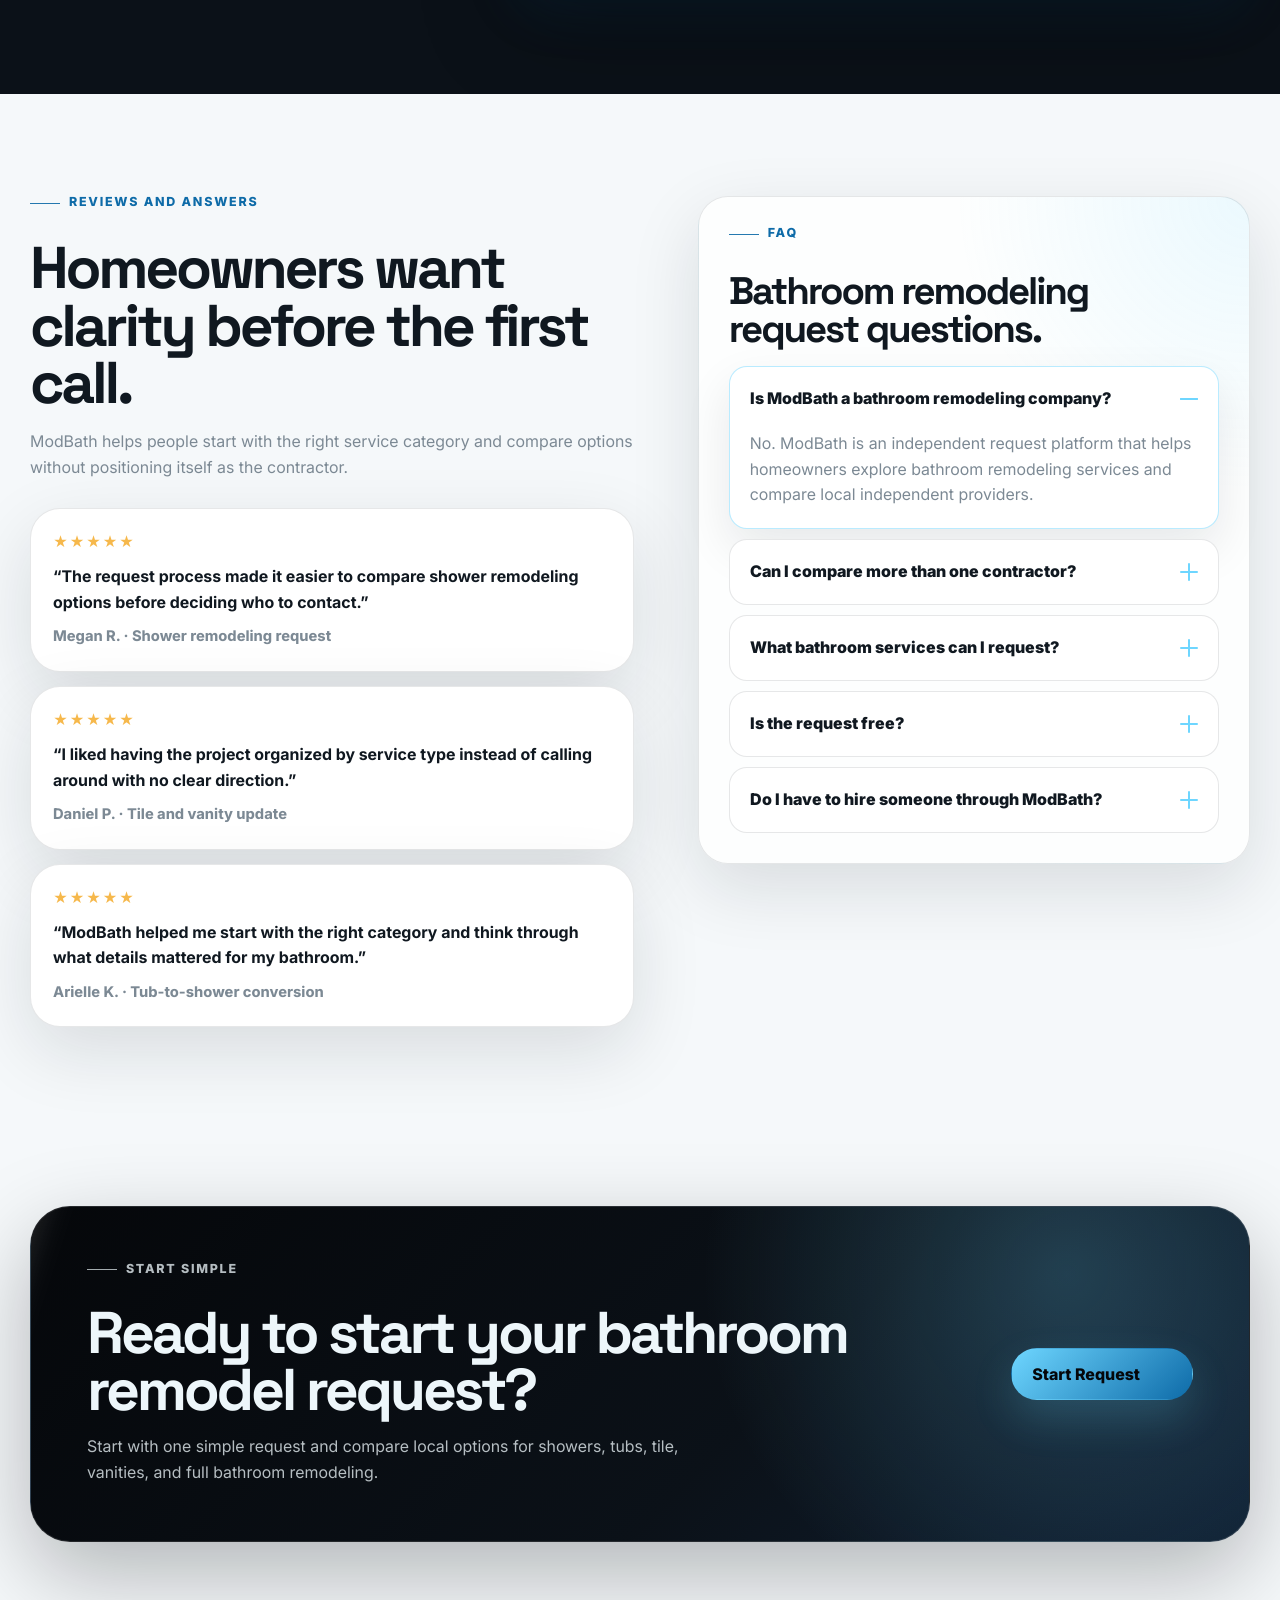
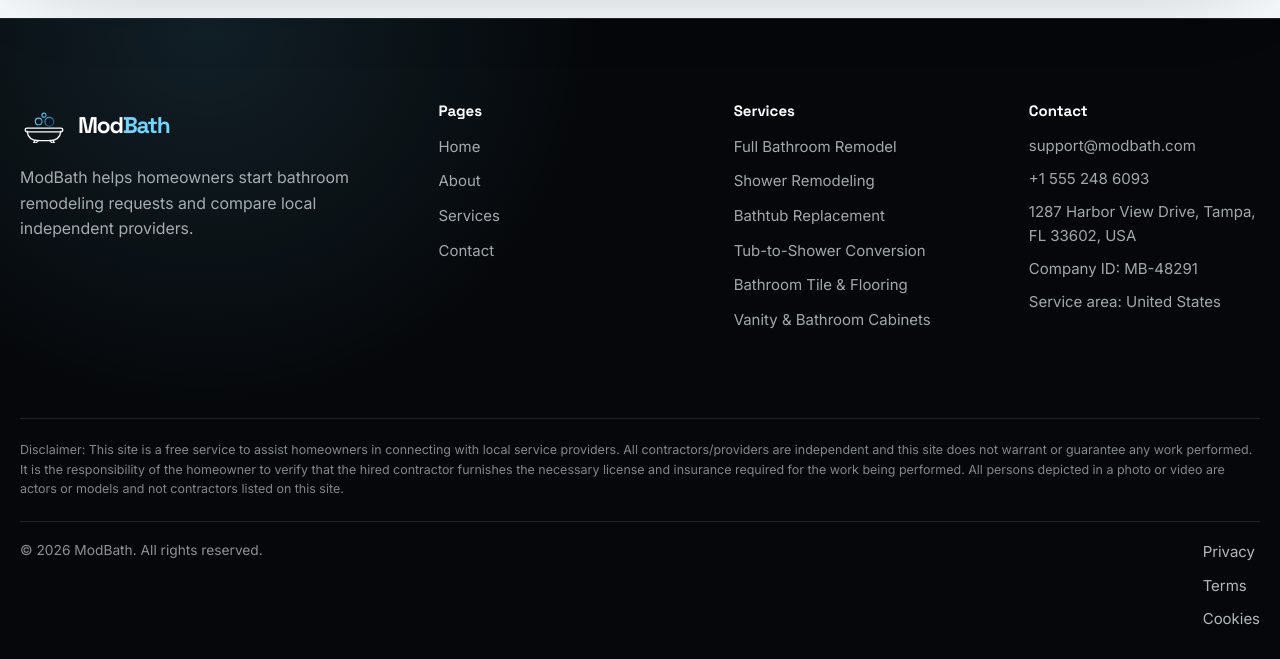
==== commit a392745a: "+" ====
--- a/index.html
+++ b/index.html
@@ -679,6 +679,10 @@
                         <div class="style-panel__content">
                             <p class="section-kicker">Selected style</p>
                             <h3 data-style-title>Modern shower</h3>
+                            <p data-style-text>
+                                Explore cleaner shower layouts, glass doors, tile walls, niches, fixtures, and
+                                waterproofing options.
+                            </p>
 
                             <div class="badge-row" data-style-details>
                                 <span class="badge badge--dark">Walk-in feel</span>
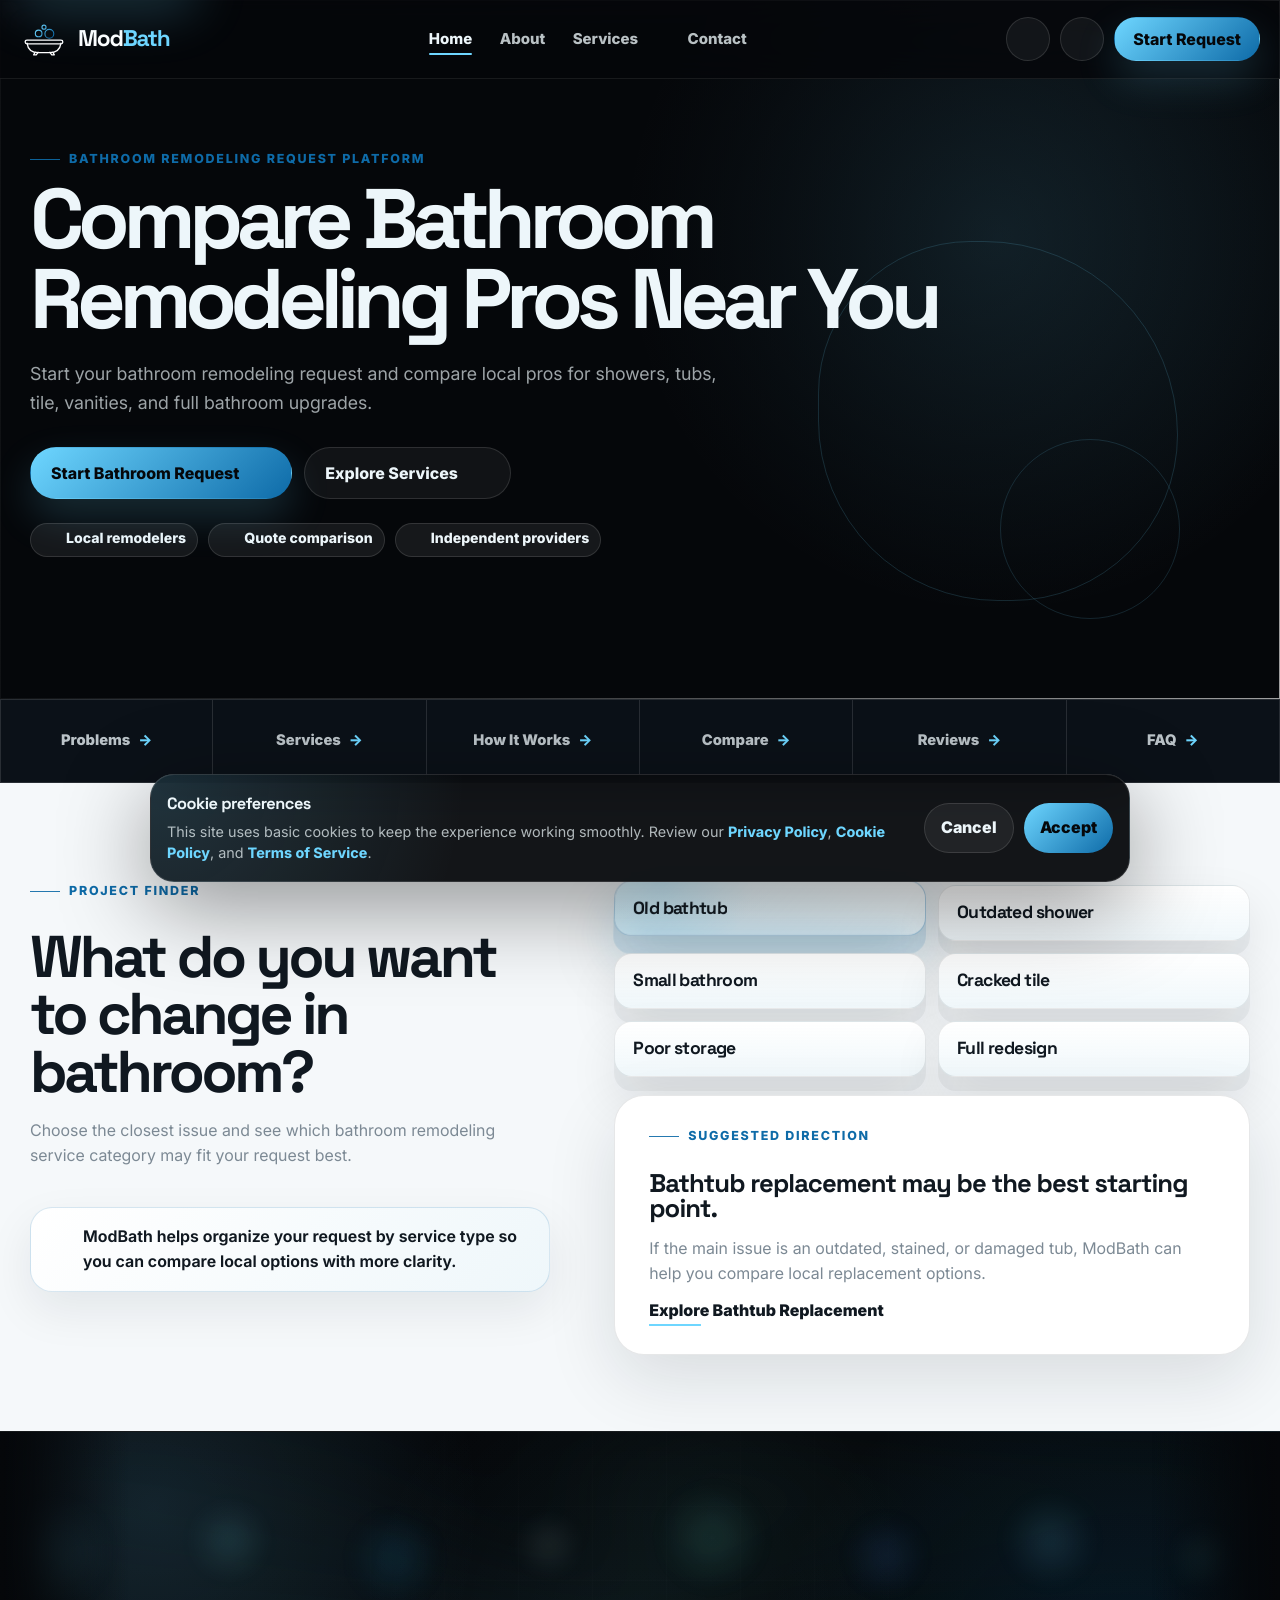
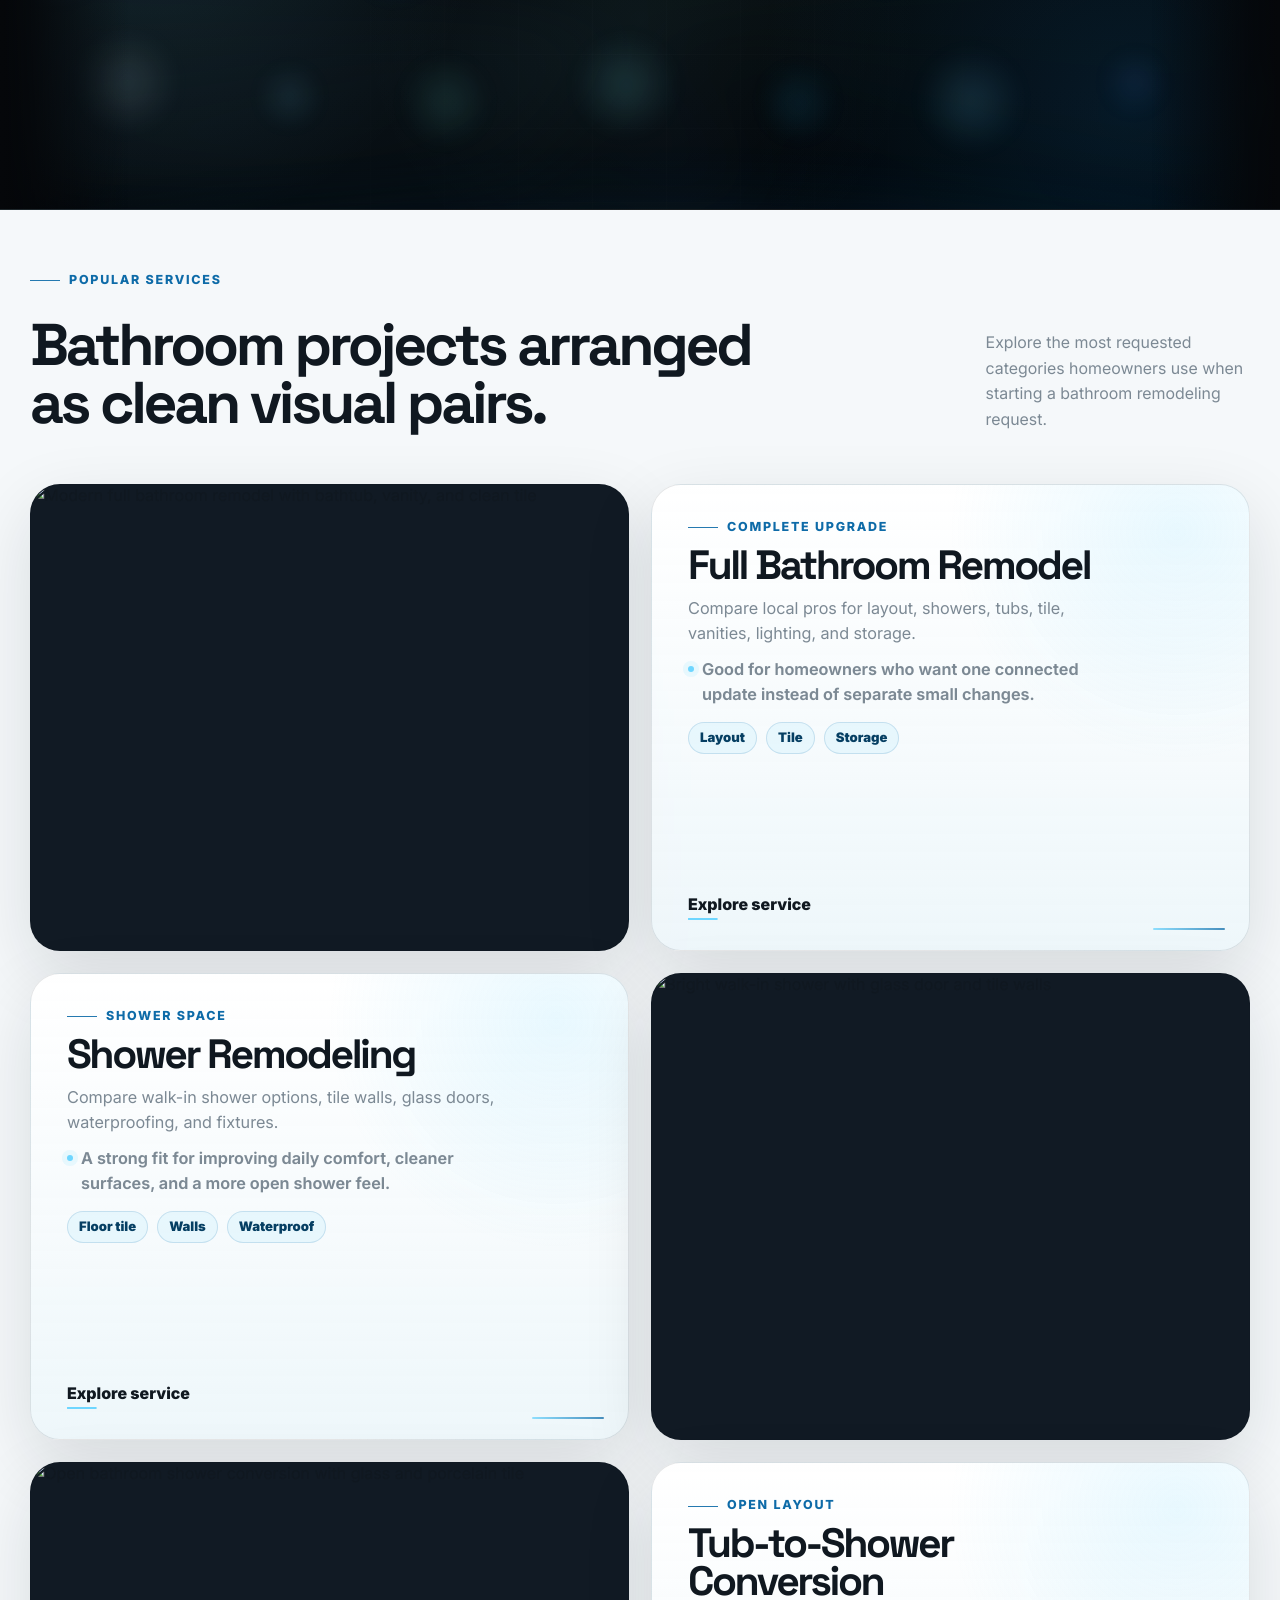
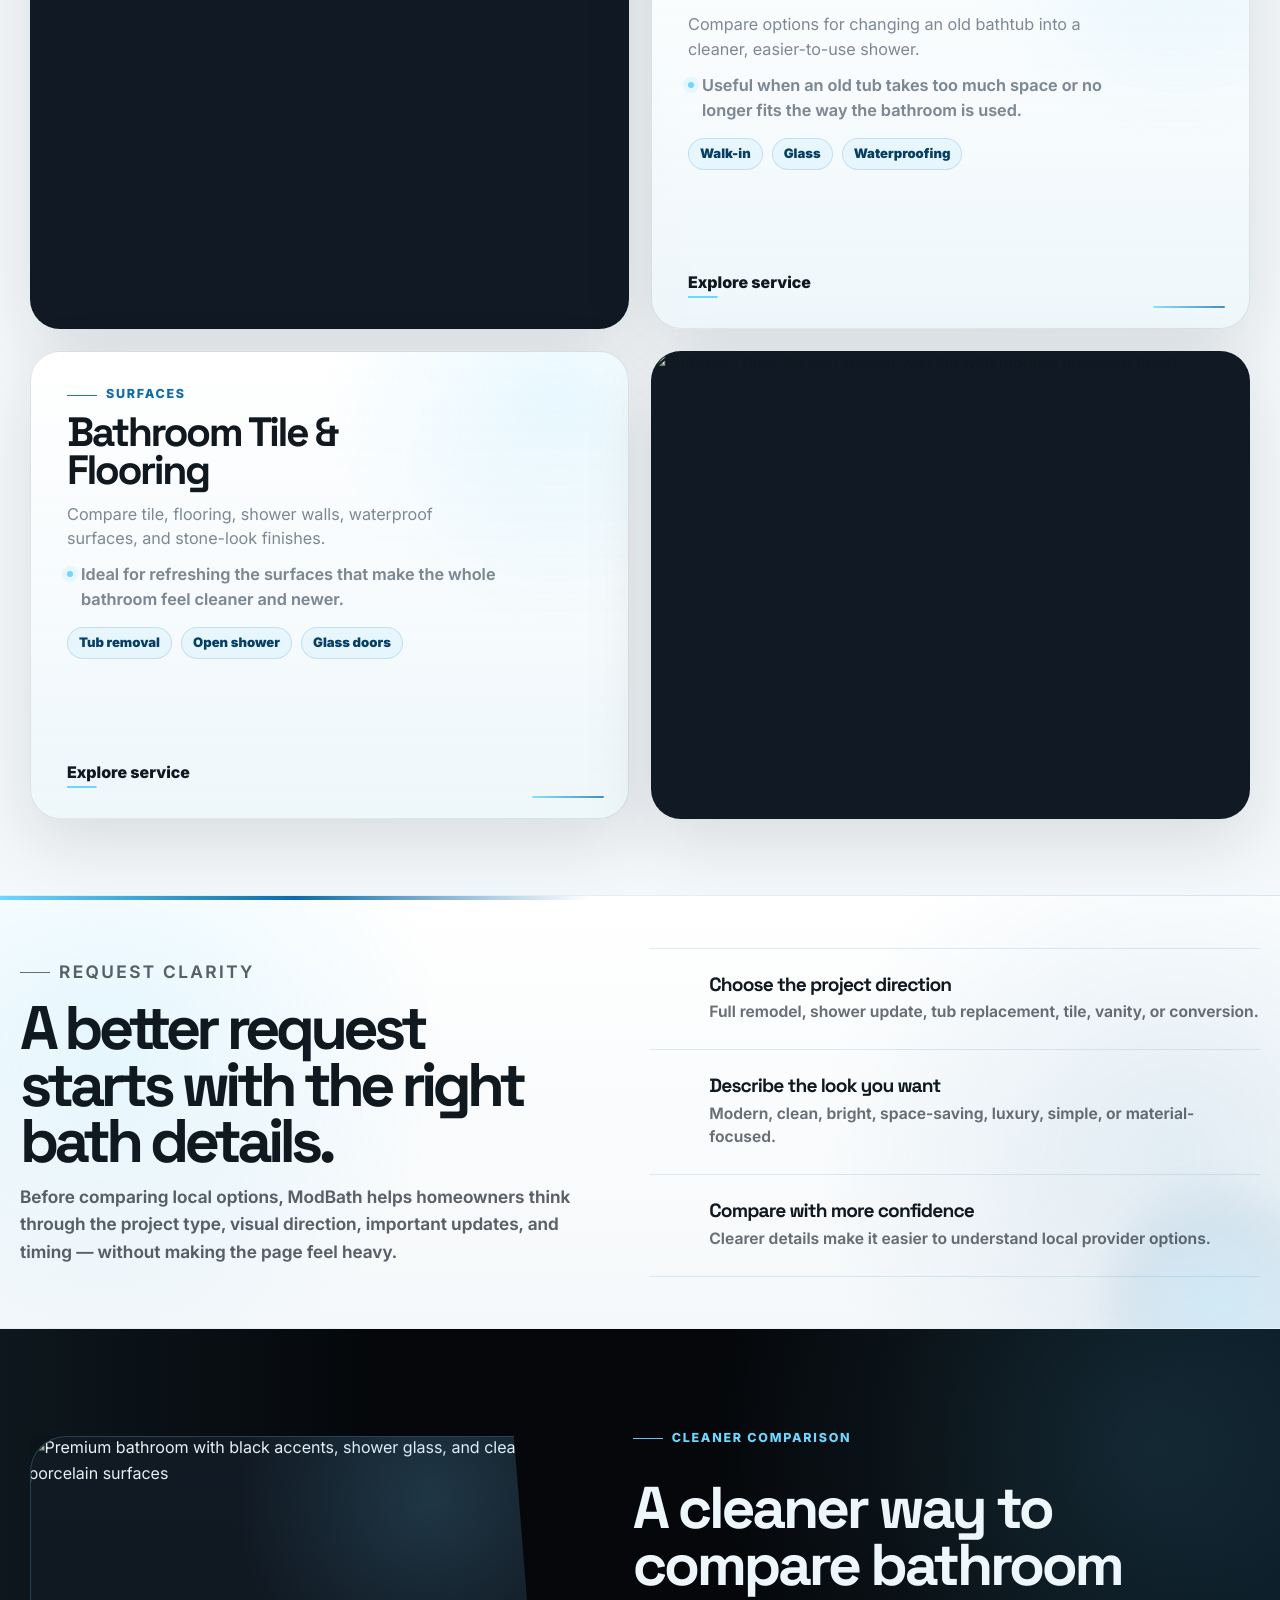
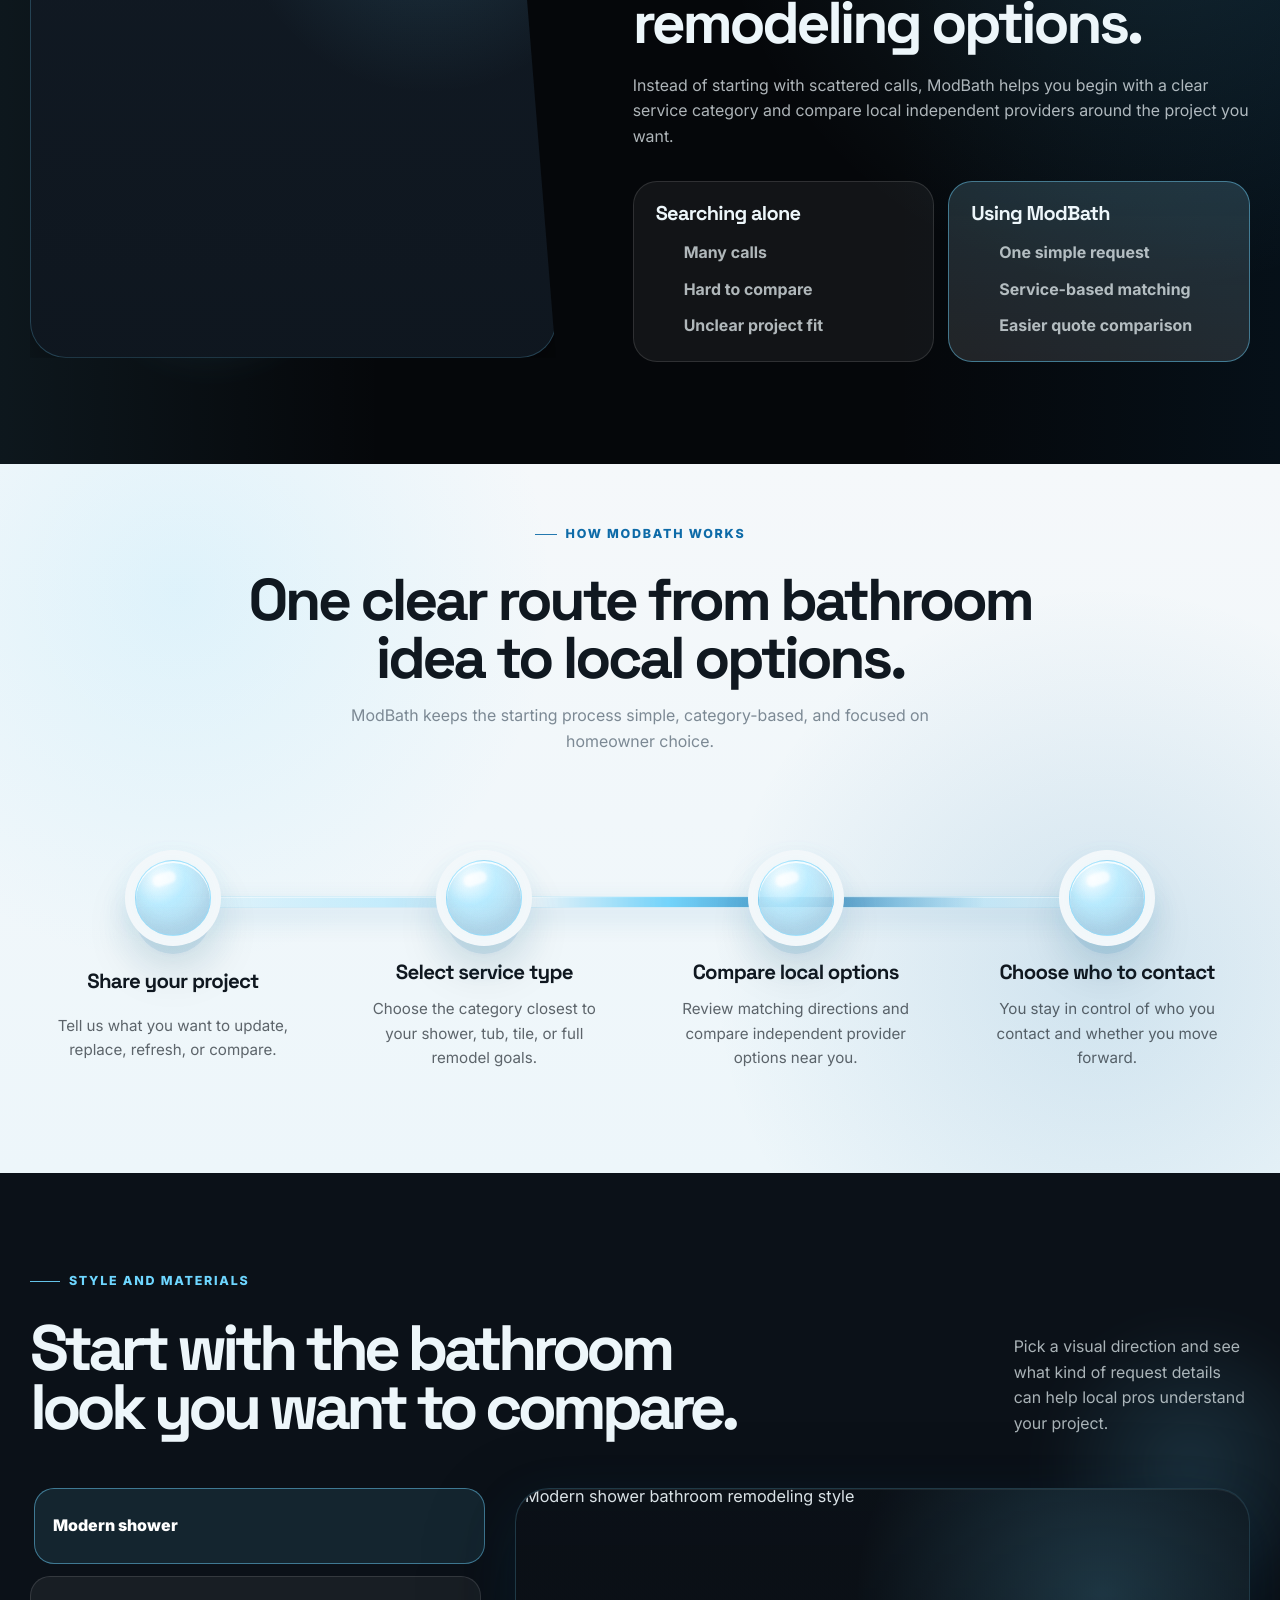
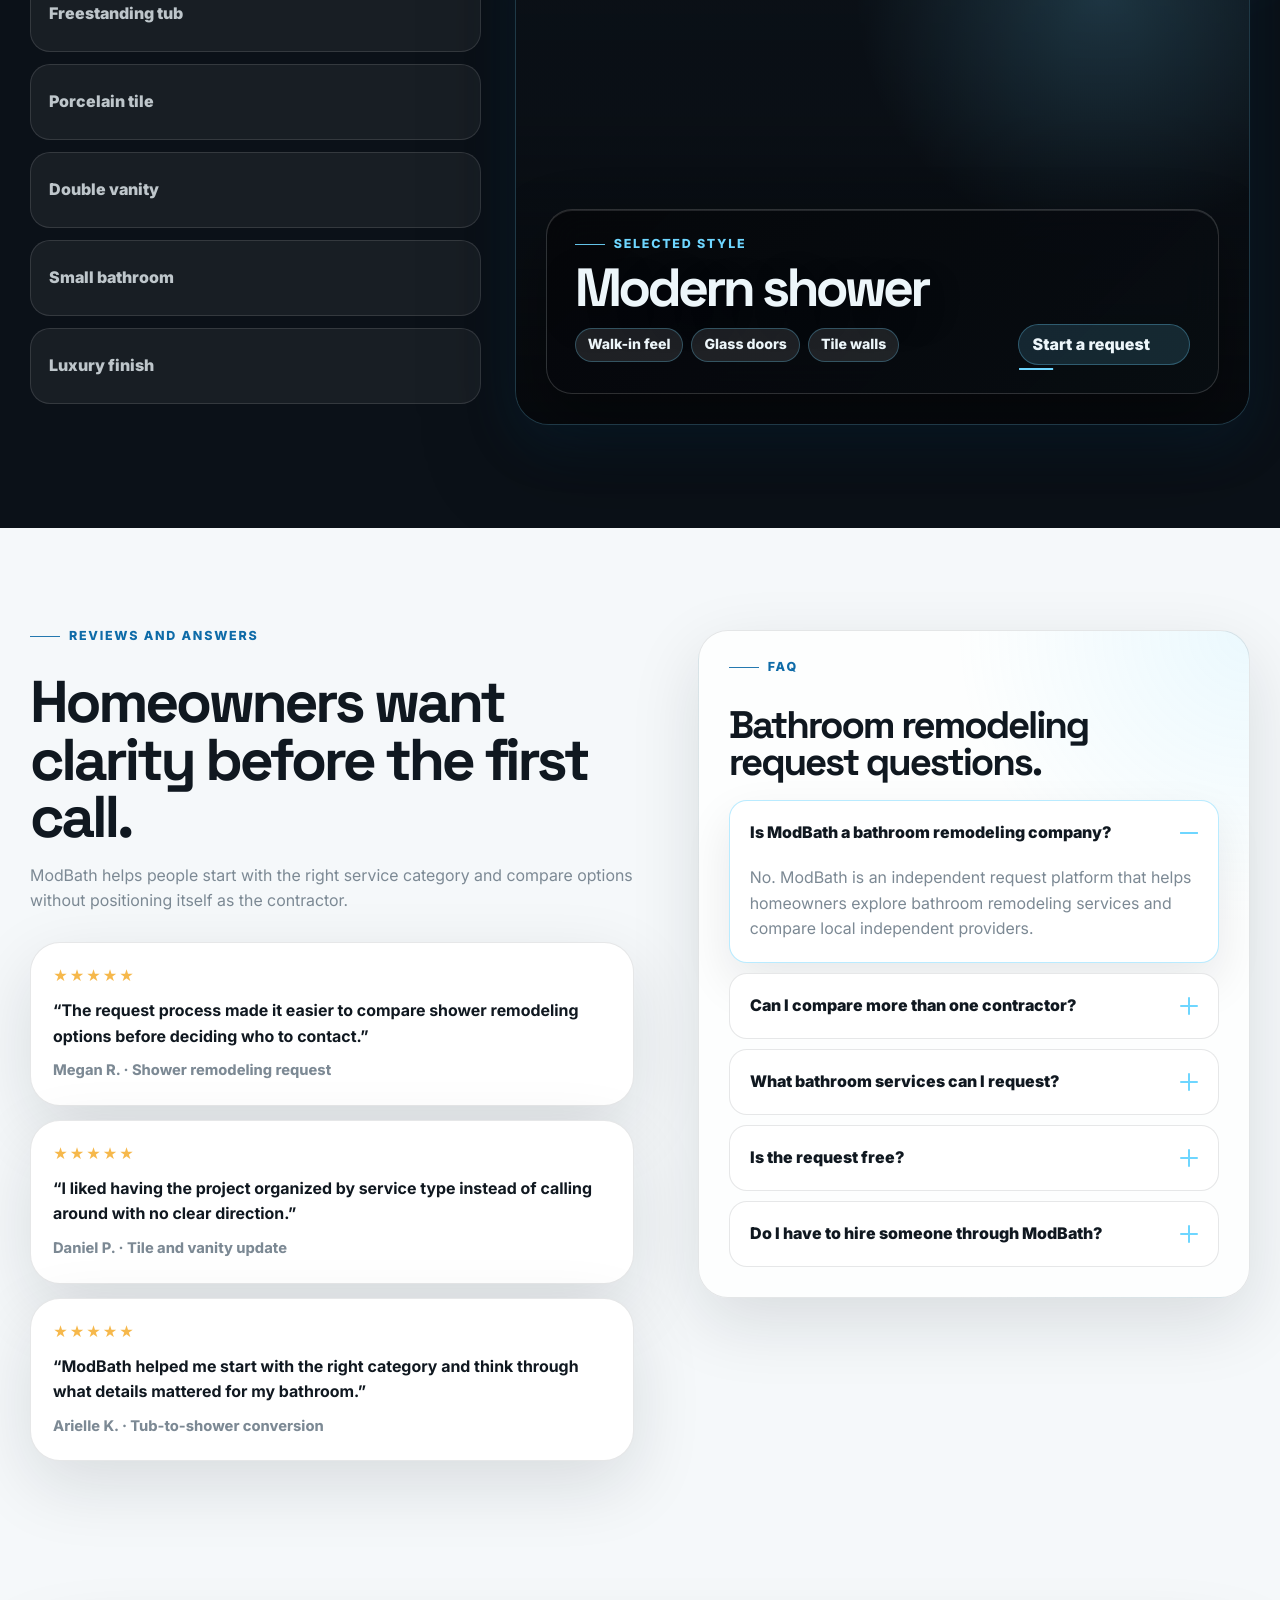
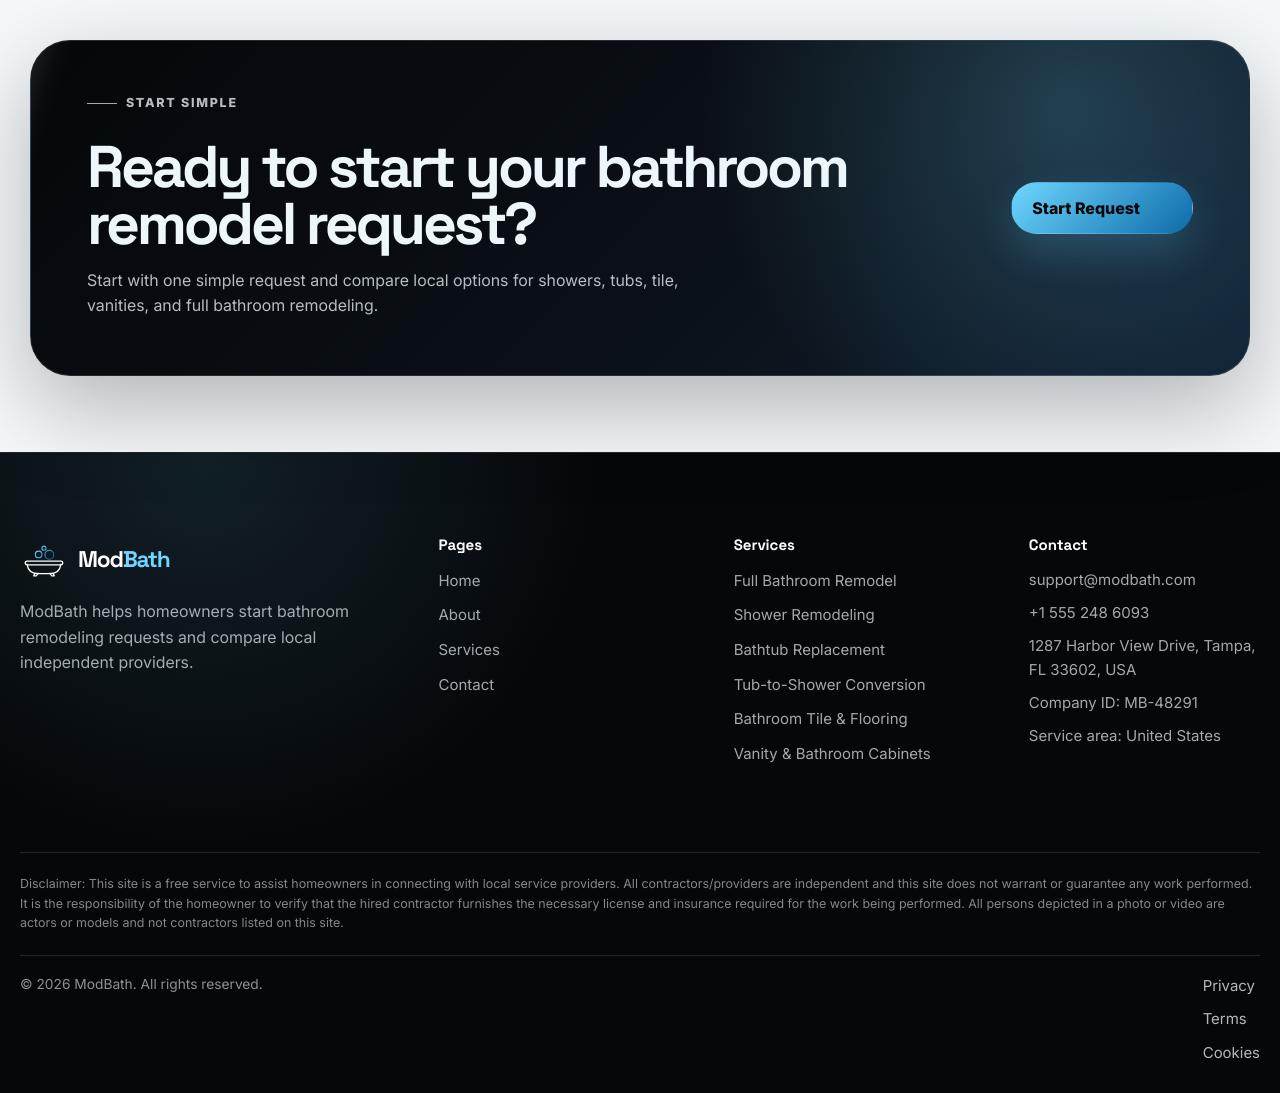
==== commit e041505c: "+" ====
--- a/index.html
+++ b/index.html
@@ -508,6 +508,51 @@
                         <img src="assets/images/home/tile-flooring-preview.jpg"
                             alt="Bathroom floor tile and shower wall tile with modern porcelain finish" />
                     </article>
+                </div>
+            </div>
+        </section>
+
+        <section class="home-request-flow section" aria-labelledby="request-flow-title">
+            <div class="container-wide">
+                <div class="home-request-flow__inner">
+                    <div class="home-request-flow__content">
+                        <p class="section-kicker">Request clarity</p>
+        
+                        <h2 id="request-flow-title">
+                            A better request starts with the right bath details.
+                        </h2>
+        
+                        <p>
+                            Before comparing local options, ModBath helps homeowners think through the project type,
+                            visual direction, important updates, and timing — without making the page feel heavy.
+                        </p>
+                    </div>
+        
+                    <div class="home-request-flow__list" aria-label="Bathroom request details">
+                        <div class="home-request-flow__item">
+                            <i data-lucide="check-circle-2" aria-hidden="true"></i>
+                            <div>
+                                <h3>Choose the project direction</h3>
+                                <p>Full remodel, shower update, tub replacement, tile, vanity, or conversion.</p>
+                            </div>
+                        </div>
+        
+                        <div class="home-request-flow__item">
+                            <i data-lucide="sparkles" aria-hidden="true"></i>
+                            <div>
+                                <h3>Describe the look you want</h3>
+                                <p>Modern, clean, bright, space-saving, luxury, simple, or material-focused.</p>
+                            </div>
+                        </div>
+        
+                        <div class="home-request-flow__item">
+                            <i data-lucide="messages-square" aria-hidden="true"></i>
+                            <div>
+                                <h3>Compare with more confidence</h3>
+                                <p>Clearer details make it easier to understand local provider options.</p>
+                            </div>
+                        </div>
+                    </div>
                 </div>
             </div>
         </section>
--- a/assets/css/home.css
+++ b/assets/css/home.css
@@ -2183,3 +2183,186 @@
     }
 }
 
+/* =========================
+   Home Request Flow — full width text break
+========================= */
+
+.home-request-flow {
+    position: relative;
+    overflow: hidden;
+    padding-top: clamp(34px, 4vw, 58px);
+    padding-bottom: clamp(34px, 4vw, 58px);
+    background:
+        radial-gradient(circle at 8% 35%, rgba(110, 214, 255, 0.16), transparent 28%),
+        radial-gradient(circle at 92% 60%, rgba(14, 107, 168, 0.1), transparent 30%),
+        linear-gradient(180deg, #ffffff 0%, #f5f8fa 100%);
+    border-top: 1px solid rgba(14, 107, 168, 0.08);
+    border-bottom: 1px solid rgba(14, 107, 168, 0.08);
+}
+
+.home-request-flow::before {
+    content: "";
+    position: absolute;
+    top: 0;
+    left: 0;
+    width: 46%;
+    height: 4px;
+    background: linear-gradient(90deg, var(--color-sky), var(--color-sea), transparent);
+}
+
+.home-request-flow::after {
+    content: "";
+    position: absolute;
+    right: -80px;
+    bottom: -120px;
+    width: 280px;
+    height: 280px;
+    border-radius: 50%;
+    pointer-events: none;
+    background:
+        radial-gradient(circle, rgba(110, 214, 255, 0.2), rgba(14, 107, 168, 0.08) 46%, transparent 70%);
+    filter: blur(12px);
+}
+
+.home-request-flow__inner {
+    position: relative;
+    z-index: 2;
+
+    display: grid;
+    grid-template-columns: minmax(0, 0.95fr) minmax(420px, 1.05fr);
+    gap: clamp(34px, 6vw, 96px);
+    align-items: center;
+}
+
+.home-request-flow__content {
+    display: grid;
+    gap: 14px;
+    max-width: 780px;
+}
+
+.home-request-flow__content .section-kicker {
+    margin: 0;
+}
+
+.home-request-flow__content h2 {
+    max-width: 760px;
+    font-size: clamp(2.2rem, 4.8vw, 5.8rem);
+    line-height: 0.92;
+    letter-spacing: -0.078em;
+}
+
+.home-request-flow__content>p {
+    max-width: 640px;
+    color: rgba(16, 24, 32, 0.68);
+    font-size: clamp(1rem, 1.35vw, 1.16rem);
+    line-height: 1.58;
+    font-weight: 650;
+}
+
+.home-request-flow__list {
+    display: grid;
+    gap: 0;
+    border-top: 1px solid rgba(14, 107, 168, 0.13);
+}
+
+.home-request-flow__item {
+    position: relative;
+
+    display: grid;
+    grid-template-columns: 42px minmax(0, 1fr);
+    gap: 18px;
+    align-items: start;
+
+    padding: clamp(18px, 2.4vw, 26px) 0;
+    border-bottom: 1px solid rgba(14, 107, 168, 0.13);
+}
+
+.home-request-flow__item::before {
+    content: "";
+    position: absolute;
+    top: -1px;
+    left: 0;
+    width: 0;
+    height: 1px;
+    background: linear-gradient(90deg, var(--color-sky), var(--color-sea));
+    transition: width 0.32s var(--ease);
+}
+
+.home-request-flow__item:hover::before {
+    width: 100%;
+}
+
+.home-request-flow__item i,
+.home-request-flow__item svg {
+    width: 34px;
+    height: 34px;
+    color: var(--color-sea);
+    stroke-width: 1.8;
+    filter: drop-shadow(0 8px 14px rgba(110, 214, 255, 0.24));
+    transition:
+        transform 0.28s var(--ease),
+        color 0.28s var(--ease),
+        filter 0.28s var(--ease);
+}
+
+.home-request-flow__item:hover i,
+.home-request-flow__item:hover svg {
+    color: #063f63;
+    transform: translateY(-4px) rotate(-4deg) scale(1.08);
+    filter:
+        drop-shadow(0 10px 16px rgba(6, 63, 99, 0.2)) drop-shadow(0 0 18px rgba(110, 214, 255, 0.32));
+}
+
+.home-request-flow__item h3 {
+    margin-bottom: 6px;
+    color: var(--color-text-dark);
+    font-size: clamp(1.15rem, 1.5vw, 1.45rem);
+    line-height: 1.02;
+    letter-spacing: -0.045em;
+}
+
+.home-request-flow__item p {
+    max-width: 560px;
+    color: rgba(16, 24, 32, 0.62);
+    font-size: 0.98rem;
+    line-height: 1.48;
+    font-weight: 650;
+}
+
+@media (max-width: 1000px) {
+    .home-request-flow__inner {
+        grid-template-columns: 1fr;
+        gap: 28px;
+    }
+
+    .home-request-flow__content {
+        max-width: 860px;
+    }
+
+    .home-request-flow__content h2 {
+        max-width: 860px;
+    }
+}
+
+@media (max-width: 540px) {
+    .home-request-flow {
+        padding-top: 34px;
+        padding-bottom: 34px;
+    }
+
+    .home-request-flow__content h2 {
+        font-size: clamp(2rem, 10vw, 3.45rem);
+    }
+
+    .home-request-flow__item {
+        grid-template-columns: 34px minmax(0, 1fr);
+        gap: 14px;
+        padding: 18px 0;
+    }
+
+    .home-request-flow__item i,
+    .home-request-flow__item svg {
+        width: 28px;
+        height: 28px;
+    }
+}
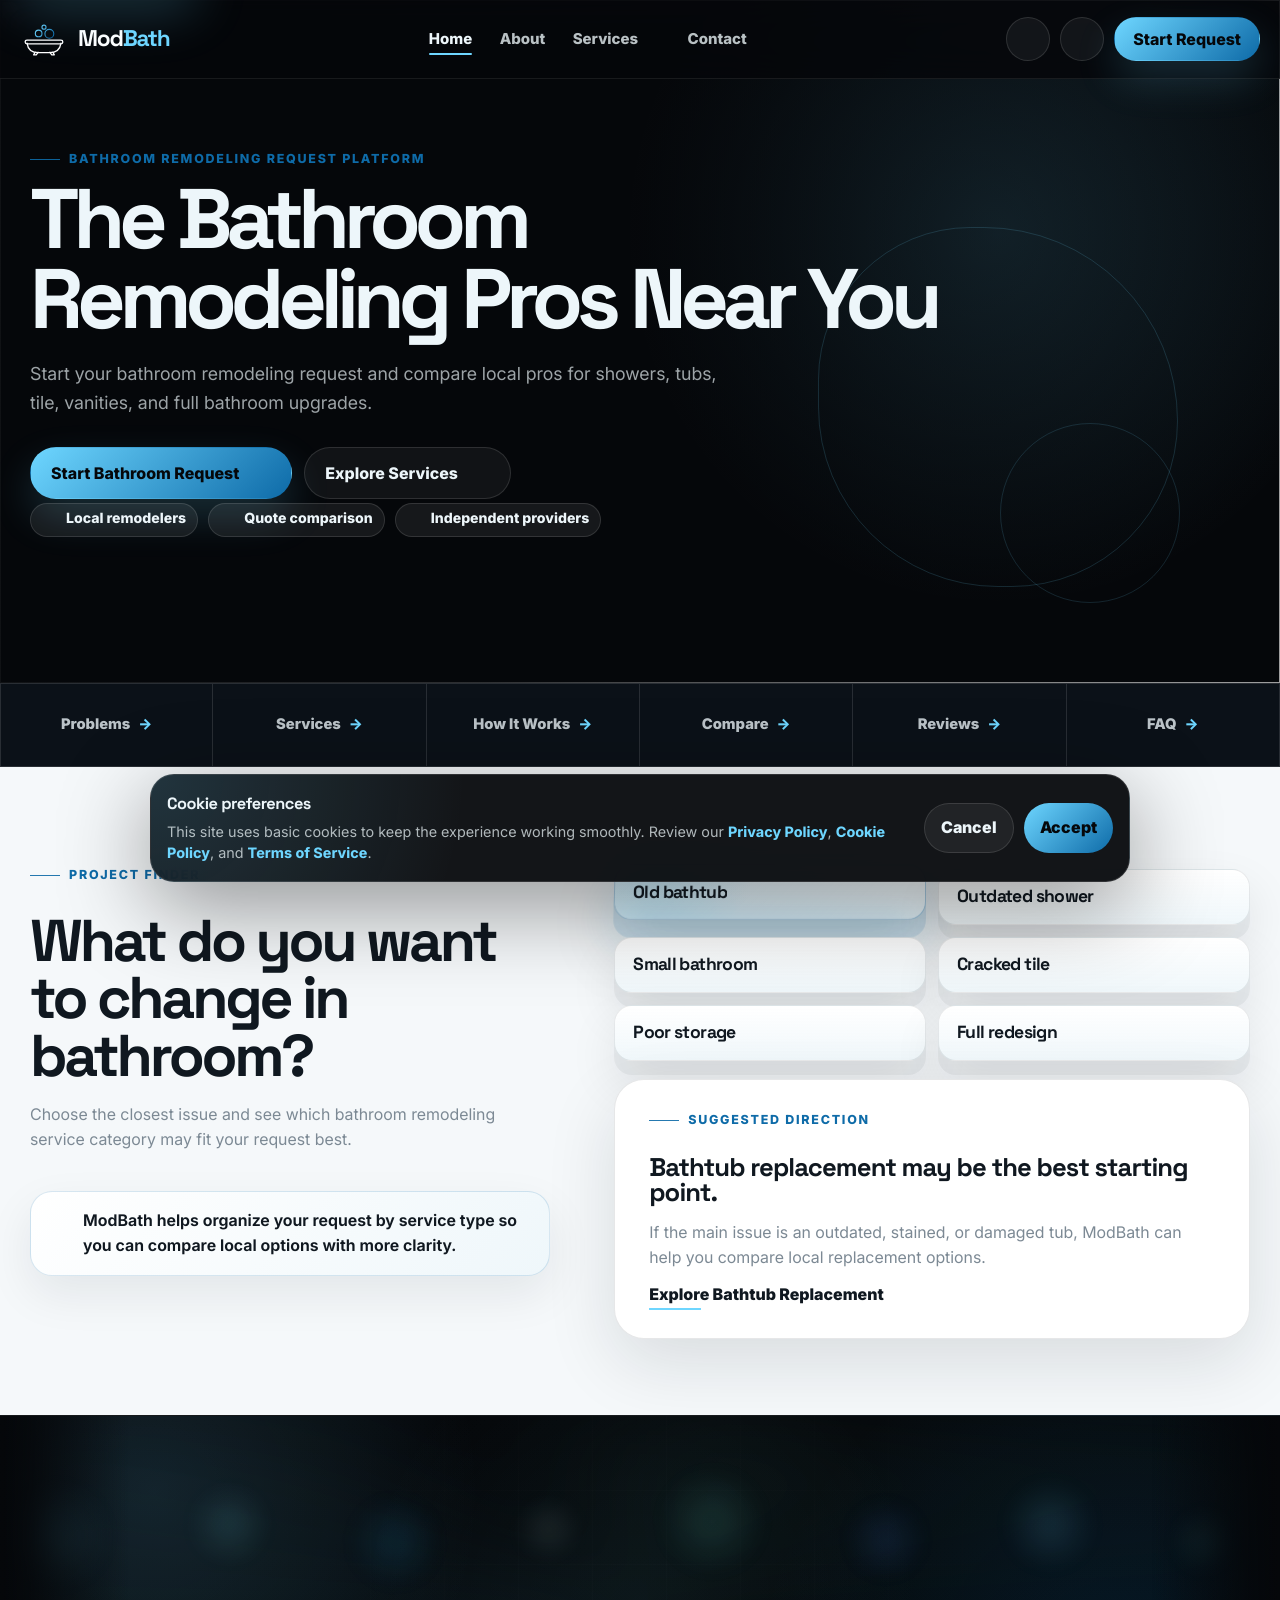
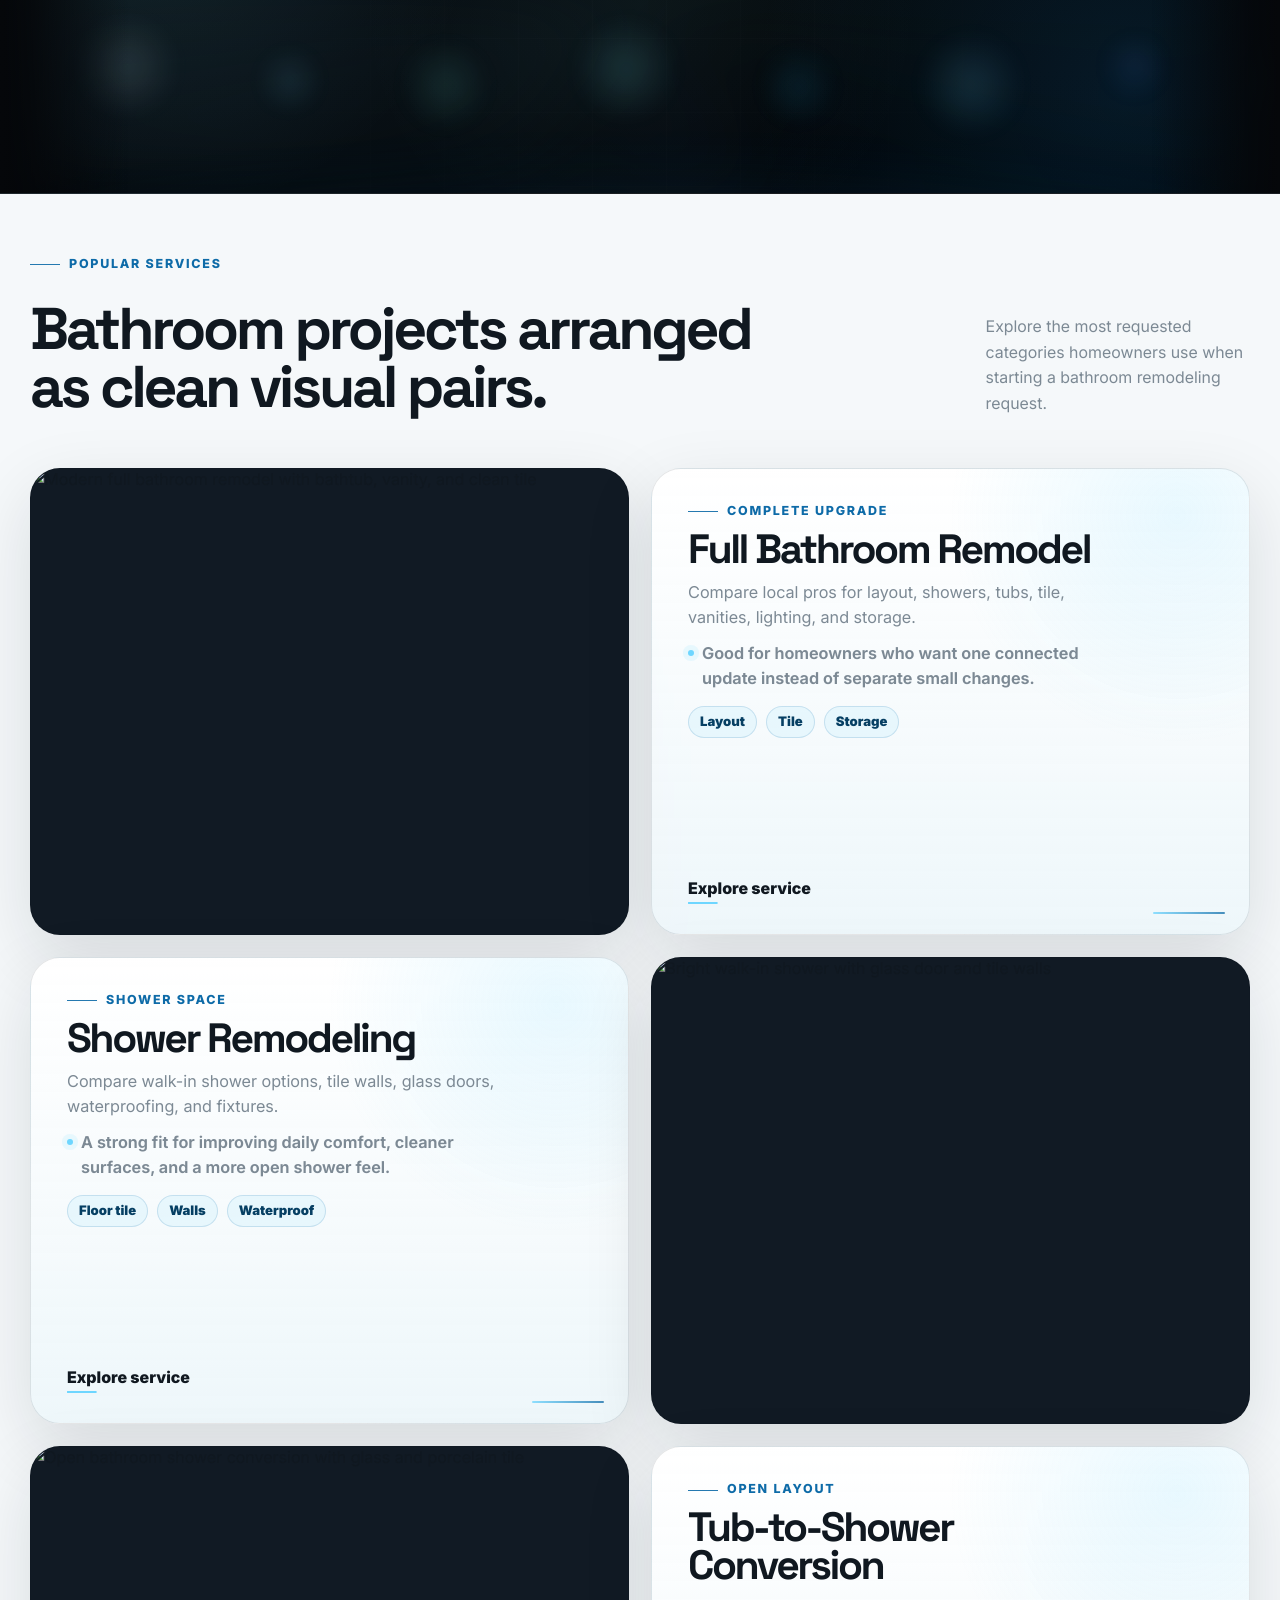
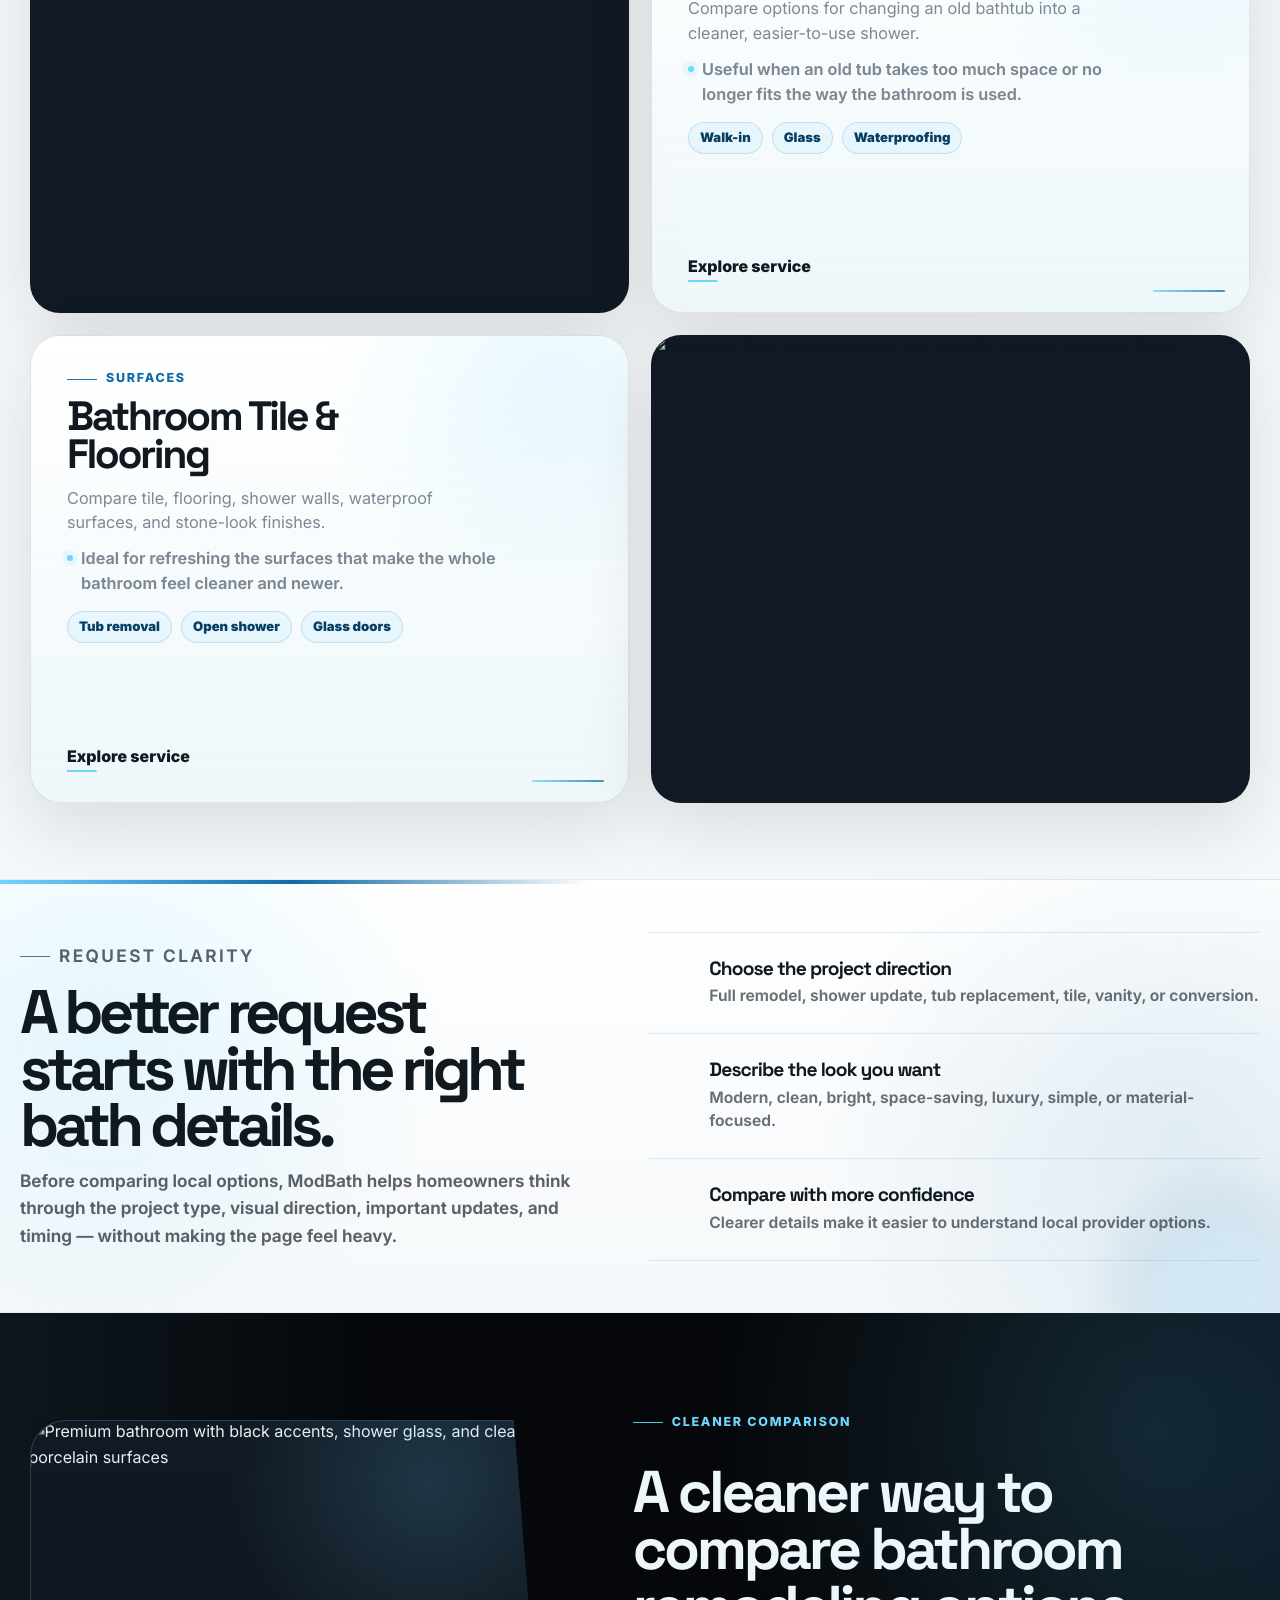
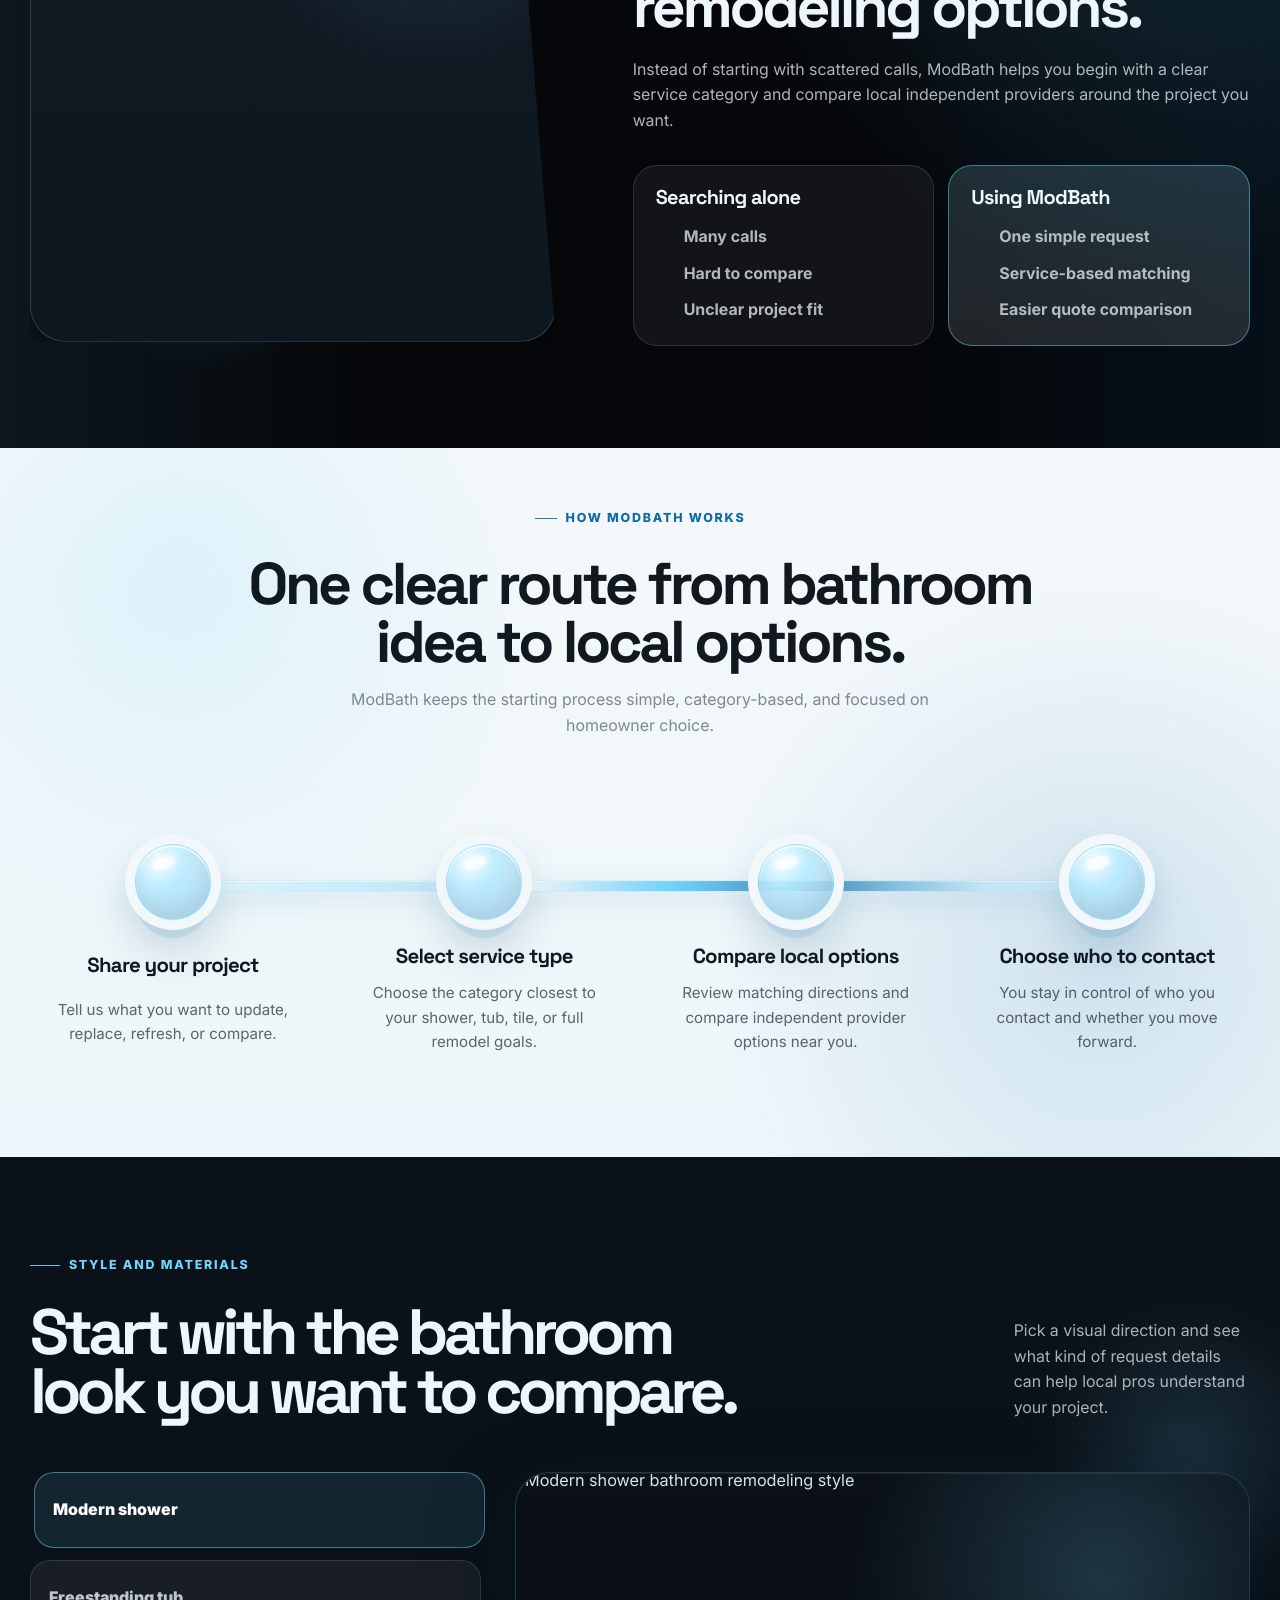
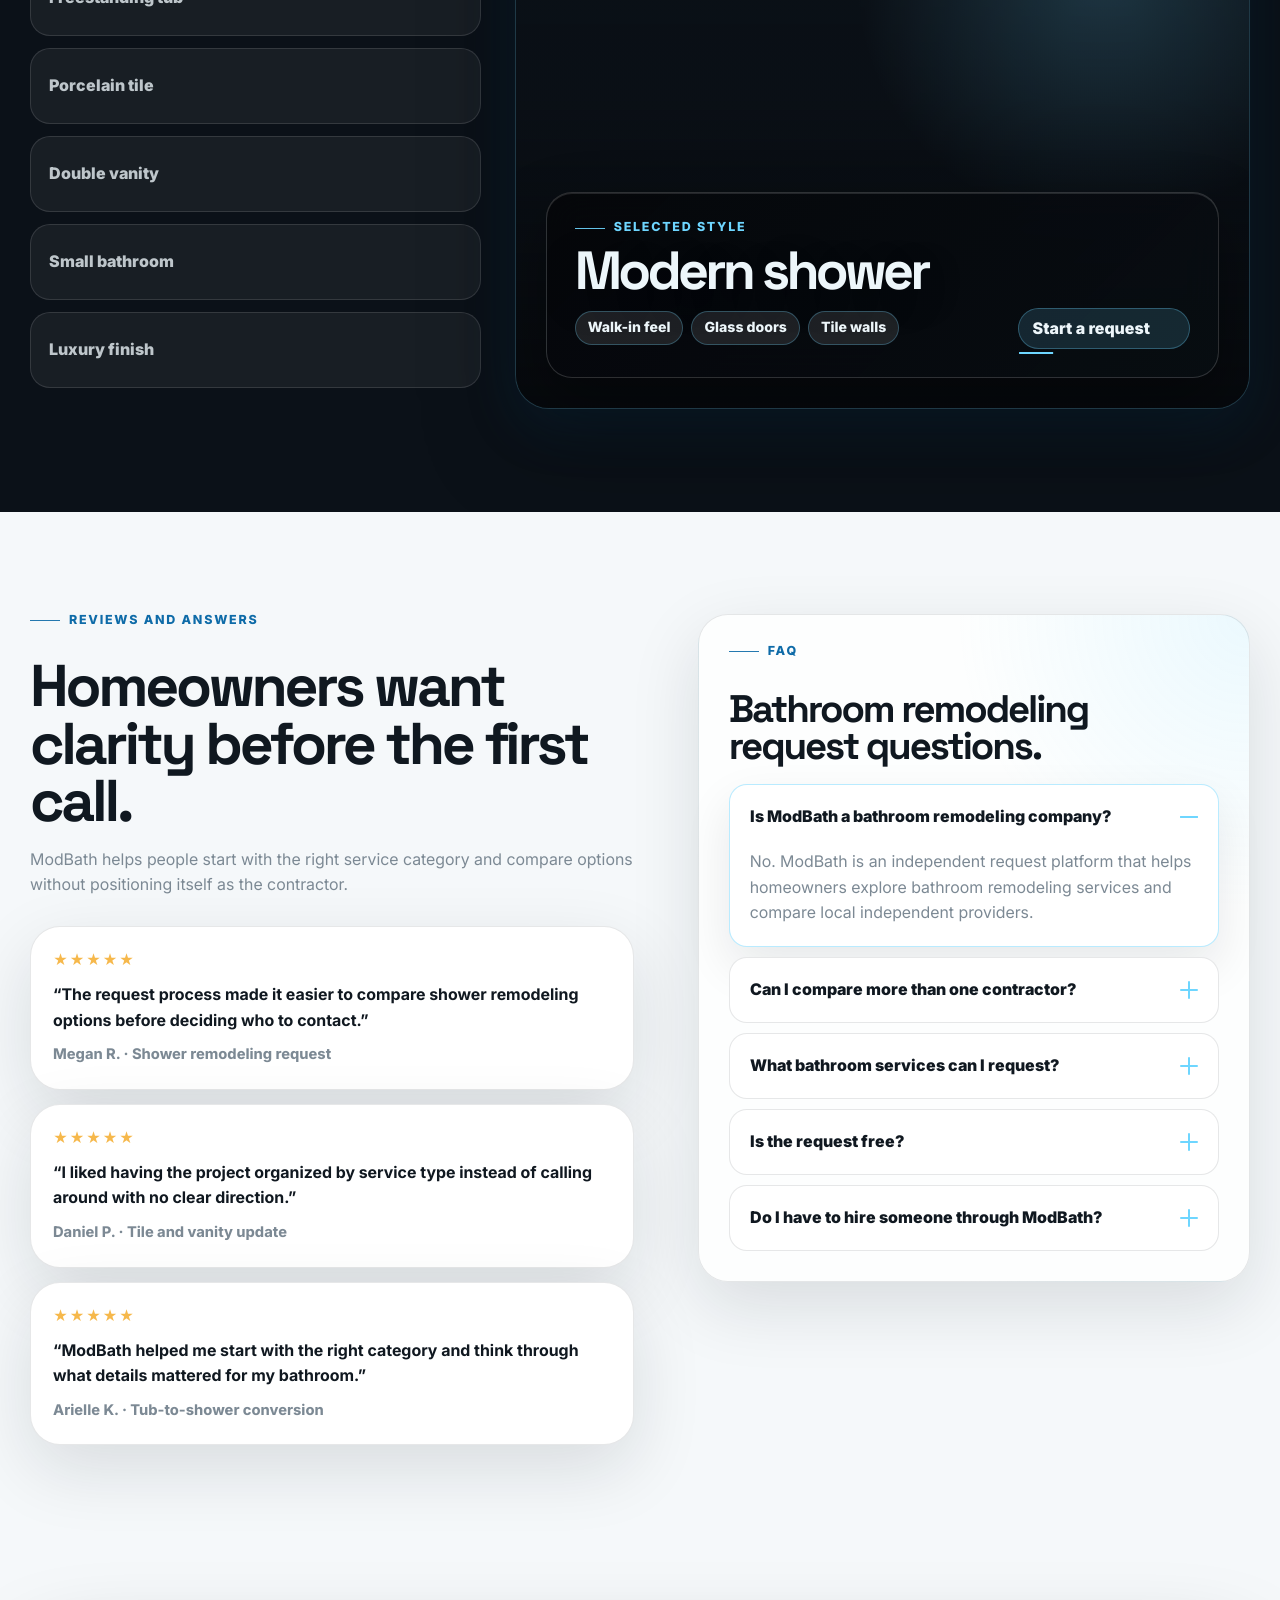
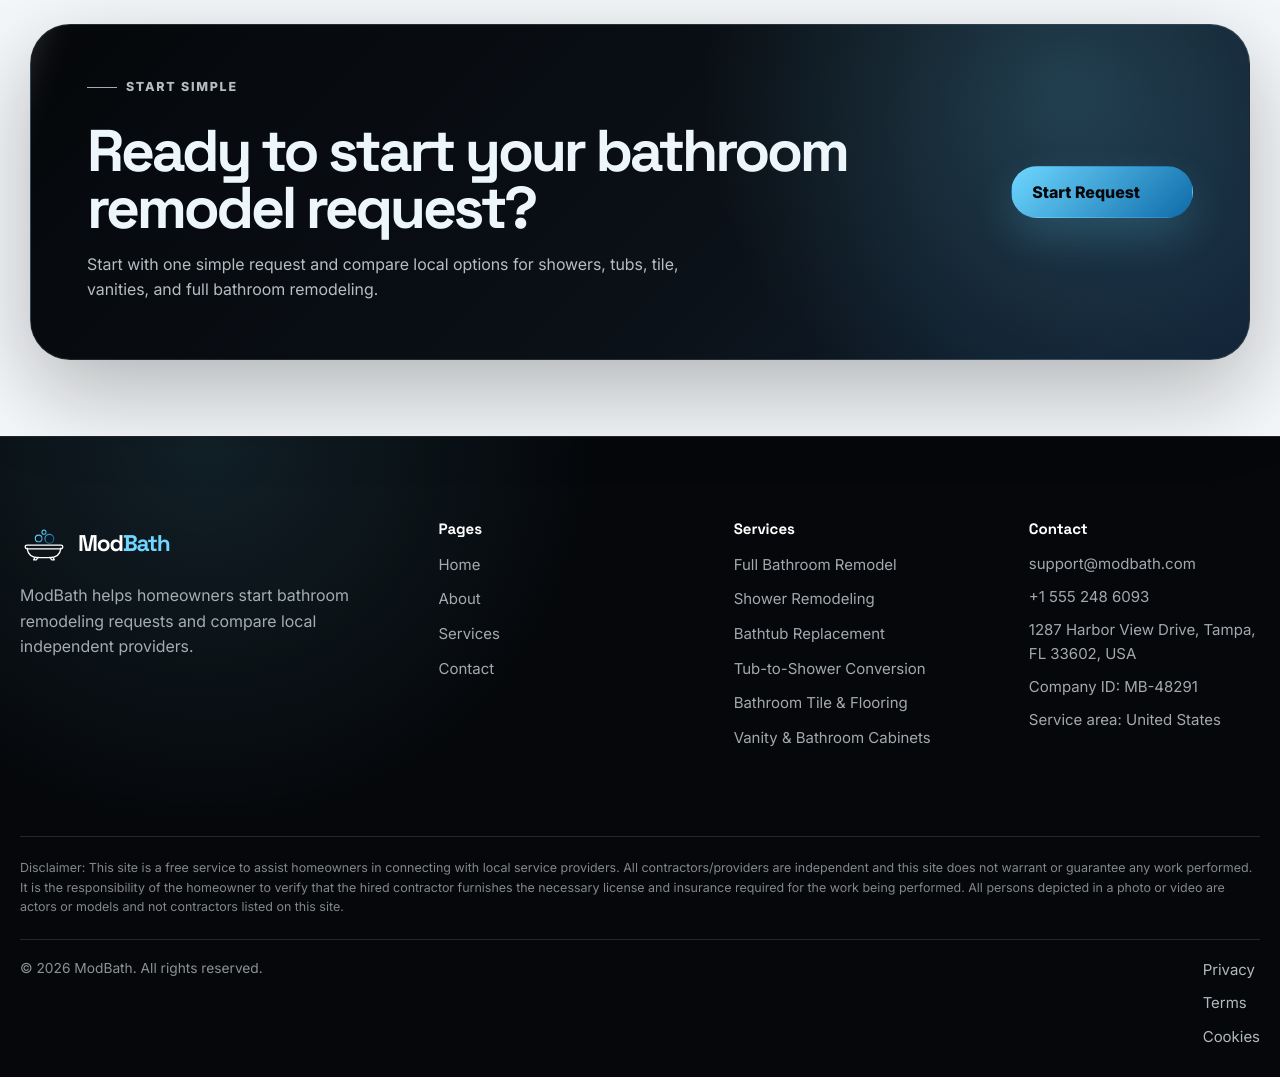
==== commit d6394d88: "+" ====
--- a/index.html
+++ b/index.html
@@ -160,7 +160,7 @@
                     <p class="eyebrow">Bathroom remodeling request platform</p>
 
                     <h1 id="home-hero-title">
-                        Compare Bathroom Remodeling Pros Near You
+                        The Bathroom Remodeling Pros Near You
                     </h1>
 
                     <p class="lead">
--- a/assets/css/style.css
+++ b/assets/css/style.css
@@ -2204,4 +2204,77 @@
     .legal-hero .lead {
         max-width: 100%;
     }
-}+}
+
+/* =========================
+   Mobile / Tablet — centered full-width headings
+========================= */
+
+@media (max-width: 1100px) {
+
+    .section-heading,
+    .section-heading--center,
+    .hero__content,
+    .home-hero__content,
+    .home-problems .section-heading,
+    .home-services-preview__top .section-heading,
+    .home-request-flow__content,
+    .home-compare__content,
+    .home-route .section-heading,
+    .home-style__top .section-heading,
+    .home-reviews .section-heading,
+    .final-cta__content {
+        width: 100% !important;
+        max-width: 100% !important;
+        text-align: center !important;
+        justify-items: center !important;
+        margin-inline: auto !important;
+    }
+
+    h1,
+    h2,
+    .hero h1,
+    .section-heading h2,
+    .home-services-preview h2,
+    .home-request-flow h2,
+    .home-compare h2,
+    .home-route h2,
+    .home-style h2,
+    .home-reviews h2,
+    .final-cta h2,
+    #home-hero-title,
+    #problems-title,
+    #services-preview-title,
+    #request-flow-title,
+    #compare-title,
+    #how-title,
+    #style-title,
+    #reviews-title,
+    #home-final-cta-title {
+        width: 100% !important;
+        max-width: 100% !important;
+        margin-inline: auto !important;
+        text-align: center !important;
+        text-wrap: balance;
+    }
+
+    .section-heading>p:not(.section-kicker),
+    .hero .lead,
+    .home-services-preview__top>p,
+    .home-request-flow__content>p,
+    .home-compare__content>p,
+    .home-route .section-heading>p:not(.section-kicker),
+    .home-style__top>p,
+    .home-reviews .section-heading>p,
+    .final-cta__content>p {
+        width: 100% !important;
+        max-width: 720px !important;
+        margin-inline: auto !important;
+        text-align: center !important;
+    }
+
+    .section-kicker {
+        margin-inline: auto;
+    }
+}
+
--- a/assets/css/home.css
+++ b/assets/css/home.css
@@ -2365,4 +2365,356 @@
         width: 28px;
         height: 28px;
     }
+}
+
+/* =========================
+   Home Style — tablet/mobile compact redesign
+========================= */
+
+@media (max-width: 900px) {
+    .home-style {
+        overflow: hidden !important;
+        padding-top: clamp(48px, 8vw, 74px);
+        padding-bottom: clamp(48px, 8vw, 74px);
+    }
+
+    .home-style__top {
+        display: grid;
+        gap: 14px;
+        margin-bottom: 24px;
+    }
+
+    .home-style__top .section-heading {
+        max-width: 720px !important;
+    }
+
+    #style-title {
+        max-width: 760px !important;
+        font-size: clamp(2.4rem, 7.2vw, 4.7rem) !important;
+        line-height: 0.92;
+        letter-spacing: -0.075em;
+    }
+
+    .home-style__top>p {
+        max-width: 620px;
+        font-size: 0.98rem;
+        line-height: 1.55;
+    }
+
+    .home-style .style-switcher {
+        display: grid;
+        grid-template-columns: 1fr;
+        gap: 18px;
+        min-height: 0 !important;
+    }
+
+    /* compact horizontal selector */
+    .home-style .style-switcher__cards {
+        position: relative !important;
+        top: auto !important;
+        z-index: 5;
+
+        display: flex;
+        gap: 10px;
+
+        max-height: none !important;
+        overflow-x: auto;
+        overflow-y: hidden;
+
+        margin-inline: calc(var(--container-padding) * -1);
+        padding: 2px var(--container-padding) 12px;
+
+        scroll-snap-type: x mandatory;
+        scrollbar-width: none;
+    }
+
+    .home-style .style-switcher__cards::-webkit-scrollbar {
+        display: none;
+    }
+
+    .home-style .style-option {
+        flex: 0 0 auto;
+        scroll-snap-align: start;
+
+        min-width: 178px;
+        min-height: 52px;
+
+        display: flex;
+        align-items: center;
+        justify-content: space-between;
+        gap: 12px;
+
+        padding: 12px 14px;
+        border-radius: 999px;
+
+        color: rgba(237, 246, 250, 0.82);
+        background:
+            linear-gradient(135deg, rgba(255, 255, 255, 0.075), rgba(110, 214, 255, 0.055)),
+            rgba(255, 255, 255, 0.045);
+
+        box-shadow:
+            0 14px 28px rgba(0, 0, 0, 0.16),
+            inset 0 1px 0 rgba(255, 255, 255, 0.08);
+
+        white-space: nowrap;
+    }
+
+    .home-style .style-option span {
+        overflow: hidden;
+        text-overflow: ellipsis;
+        font-size: 0.9rem;
+        line-height: 1;
+    }
+
+    .home-style .style-option i,
+    .home-style .style-option svg {
+        width: 22px;
+        height: 22px;
+        flex: 0 0 auto;
+    }
+
+    .home-style .style-option:hover,
+    .home-style .style-option.is-active {
+        transform: translateY(-2px);
+        color: var(--color-white);
+        border-color: rgba(110, 214, 255, 0.48);
+        background:
+            linear-gradient(135deg, rgba(110, 214, 255, 0.2), rgba(14, 107, 168, 0.14)),
+            rgba(255, 255, 255, 0.07);
+    }
+
+    /* compact preview card */
+    .home-style .style-panel {
+        min-height: 430px !important;
+        height: auto !important;
+        border-radius: 28px;
+    }
+
+    .home-style .style-panel__image {
+        min-height: 0 !important;
+    }
+
+    .home-style .style-panel__content {
+        right: 18px;
+        bottom: 18px;
+        left: 18px;
+
+        grid-template-columns: minmax(0, 1fr) auto;
+        grid-template-areas:
+            "kicker link"
+            "title title"
+            "badges badges";
+
+        gap: 10px 14px;
+        padding: 18px;
+        border-radius: 22px;
+
+        background:
+            linear-gradient(135deg, rgba(5, 7, 10, 0.82), rgba(11, 17, 24, 0.62)),
+            rgba(5, 7, 10, 0.7);
+    }
+
+    .home-style .style-panel__content h3 {
+        font-size: clamp(2.15rem, 8vw, 4rem);
+        line-height: 0.9;
+    }
+
+    .home-style [data-style-text] {
+        display: none !important;
+    }
+
+    .home-style .style-panel__content .badge-row {
+        display: flex;
+        flex-wrap: nowrap;
+        overflow-x: auto;
+        gap: 8px;
+        padding-bottom: 1px;
+        scrollbar-width: none;
+    }
+
+    .home-style .style-panel__content .badge-row::-webkit-scrollbar {
+        display: none;
+    }
+
+    .home-style .style-panel__content .badge {
+        flex: 0 0 auto;
+        min-height: 31px;
+        padding: 7px 10px;
+        font-size: 0.78rem;
+        white-space: nowrap;
+    }
+
+    .home-style .style-panel__content .text-link {
+        min-height: 36px;
+        padding: 9px 12px;
+        font-size: 0.82rem;
+    }
+}
+
+@media (max-width: 640px) {
+    .home-style {
+        padding-top: 42px;
+        padding-bottom: 42px;
+    }
+
+    .home-style__top {
+        margin-bottom: 18px;
+    }
+
+    #style-title {
+        font-size: clamp(2.1rem, 11vw, 3.45rem) !important;
+        max-width: 100% !important;
+    }
+
+    .home-style__top>p {
+        display: none;
+    }
+
+    .home-style .style-switcher {
+        gap: 14px;
+    }
+
+    .home-style .style-option {
+        min-width: 154px;
+        min-height: 46px;
+        padding: 10px 12px;
+        border-radius: 999px;
+    }
+
+    .home-style .style-option span {
+        font-size: 0.84rem;
+    }
+
+    .home-style .style-option i,
+    .home-style .style-option svg {
+        width: 20px;
+        height: 20px;
+    }
+
+    .home-style .style-panel {
+        min-height: 360px !important;
+        border-radius: 24px;
+    }
+
+    .home-style .style-panel__content {
+        right: 12px;
+        bottom: 12px;
+        left: 12px;
+
+        grid-template-columns: 1fr;
+        grid-template-areas:
+            "kicker"
+            "title"
+            "badges"
+            "link";
+
+        padding: 16px;
+        border-radius: 20px;
+    }
+
+    .home-style .style-panel__content h3 {
+        font-size: clamp(2rem, 13vw, 3.25rem);
+    }
+
+    .home-style .style-panel__content .text-link {
+        justify-self: start;
+        width: fit-content;
+    }
+}
+
+@media (max-width: 420px) {
+    .home-style .style-option {
+        min-width: 142px;
+    }
+
+    .home-style .style-panel {
+        min-height: 330px !important;
+    }
+
+    .home-style .style-panel__content .section-kicker {
+        font-size: 0.68rem;
+    }
+
+    .home-style .style-panel__content h3 {
+        font-size: clamp(1.85rem, 12vw, 2.75rem);
+    }
+
+    /* hide extra badges on very small screens */
+    .home-style .style-panel__content .badge:nth-child(n + 3) {
+        display: none;
+    }
+}
+
+/* Hide style panel content on mobile */
+@media (max-width: 640px) {
+    .home-style .style-panel__content {
+        display: none !important;
+    }
+
+    .home-style .style-panel {
+        min-height: 320px !important;
+    }
+}
+
+/* =========================
+   Global badge hover clipping fix
+========================= */
+
+.badge-row {
+    overflow: visible;
+    padding-top: 8px;
+    padding-bottom: 8px;
+    margin-top: -4px;
+    margin-bottom: -4px;
+}
+
+.badge-row .badge {
+    position: relative;
+    z-index: 1;
+    transform-origin: center;
+}
+
+.badge-row .badge:hover {
+    z-index: 5;
+}
+
+/* =========================
+   Mobile style switcher — prevent hover clipping
+========================= */
+
+@media (max-width: 900px) {
+    .home-style .style-switcher__cards {
+        overflow-x: auto !important;
+        overflow-y: hidden !important;
+
+        /* extra vertical room for hover glow/shadow */
+        padding-top: 18px !important;
+        padding-bottom: 18px !important;
+
+        /* pulls the row back visually so the extra padding doesn't look too big */
+        margin-top: -12px;
+        margin-bottom: -8px;
+    }
+
+    .home-style .style-option {
+        transform: none !important;
+    }
+
+    .home-style .style-option:hover,
+    .home-style .style-option.is-active {
+        /* no upward movement on mobile, only scale/glow */
+        transform: scale(1.025) !important;
+    }
+
+    .home-style .style-option i,
+    .home-style .style-option svg {
+        transform: none !important;
+    }
+
+    .home-style .style-option:hover i,
+    .home-style .style-option:hover svg,
+    .home-style .style-option.is-active i,
+    .home-style .style-option.is-active svg {
+        transform: scale(1.08) rotate(-3deg) !important;
+    }
 }
